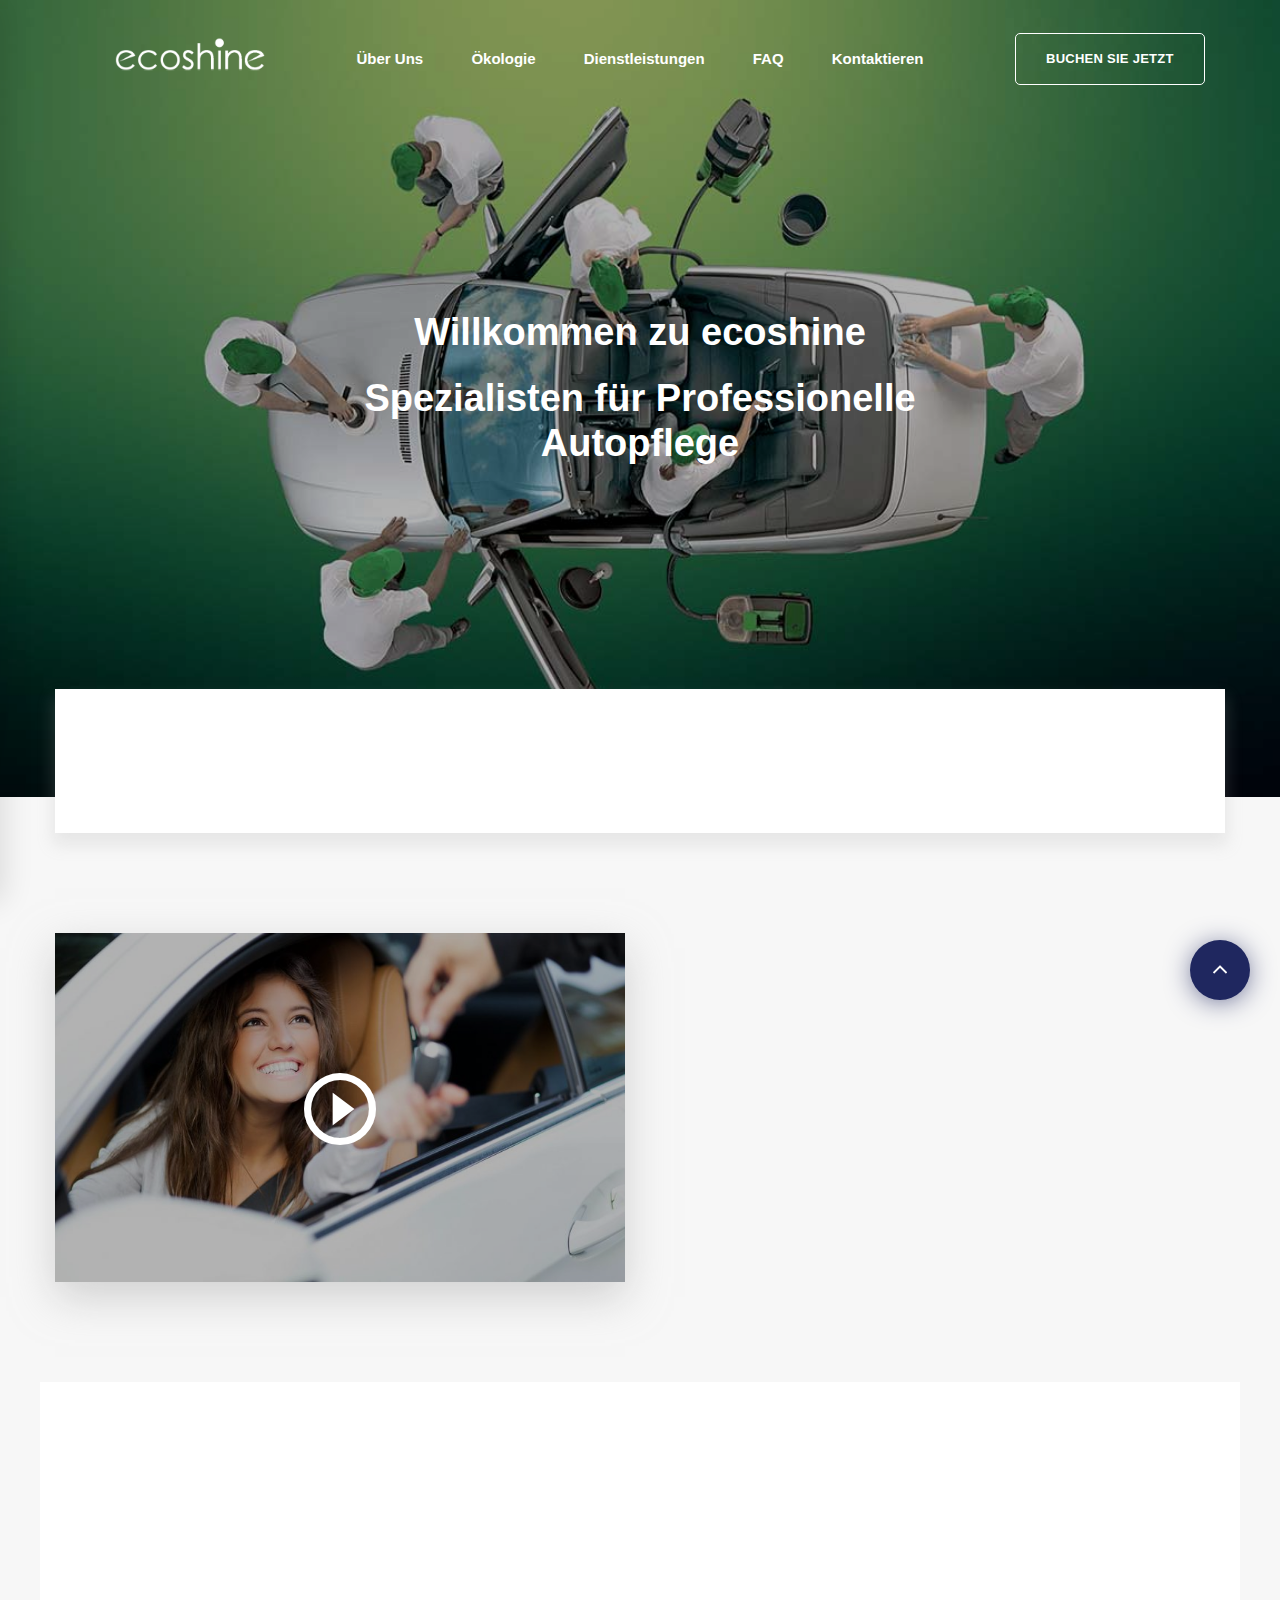
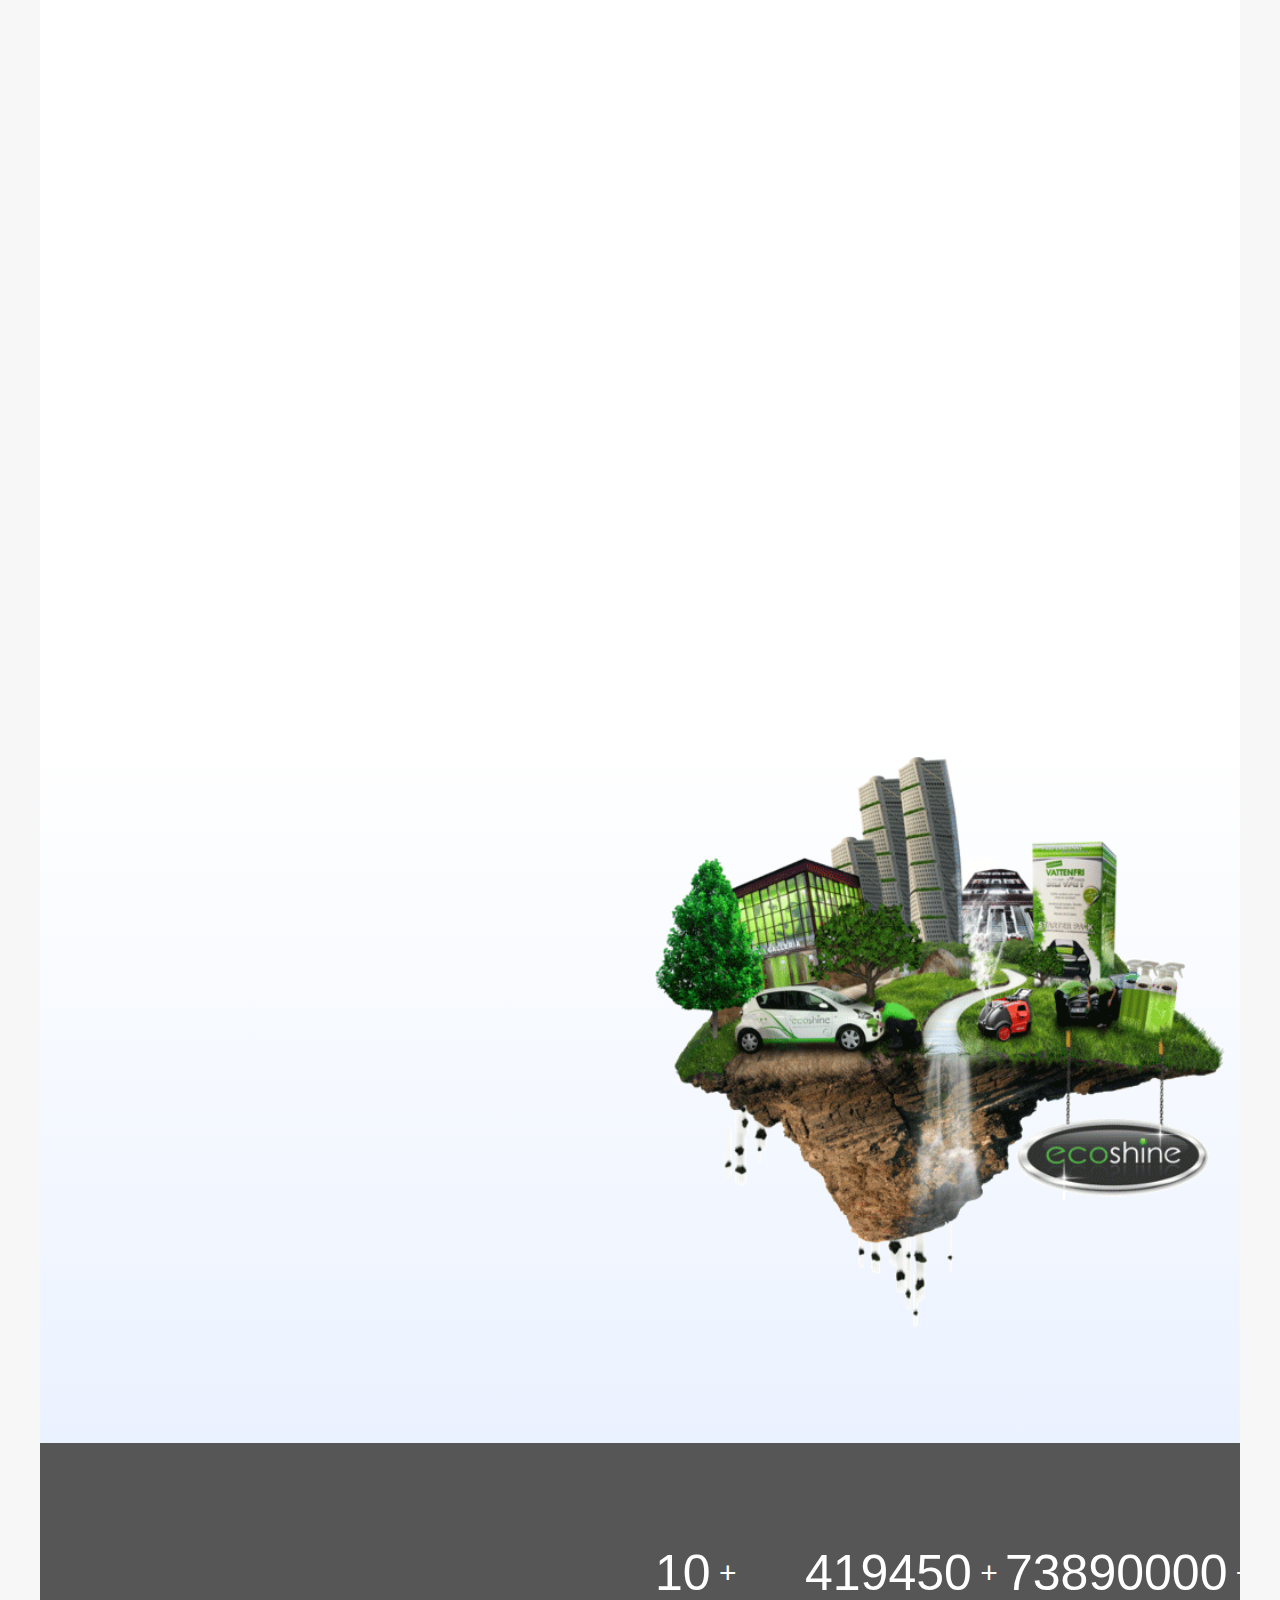
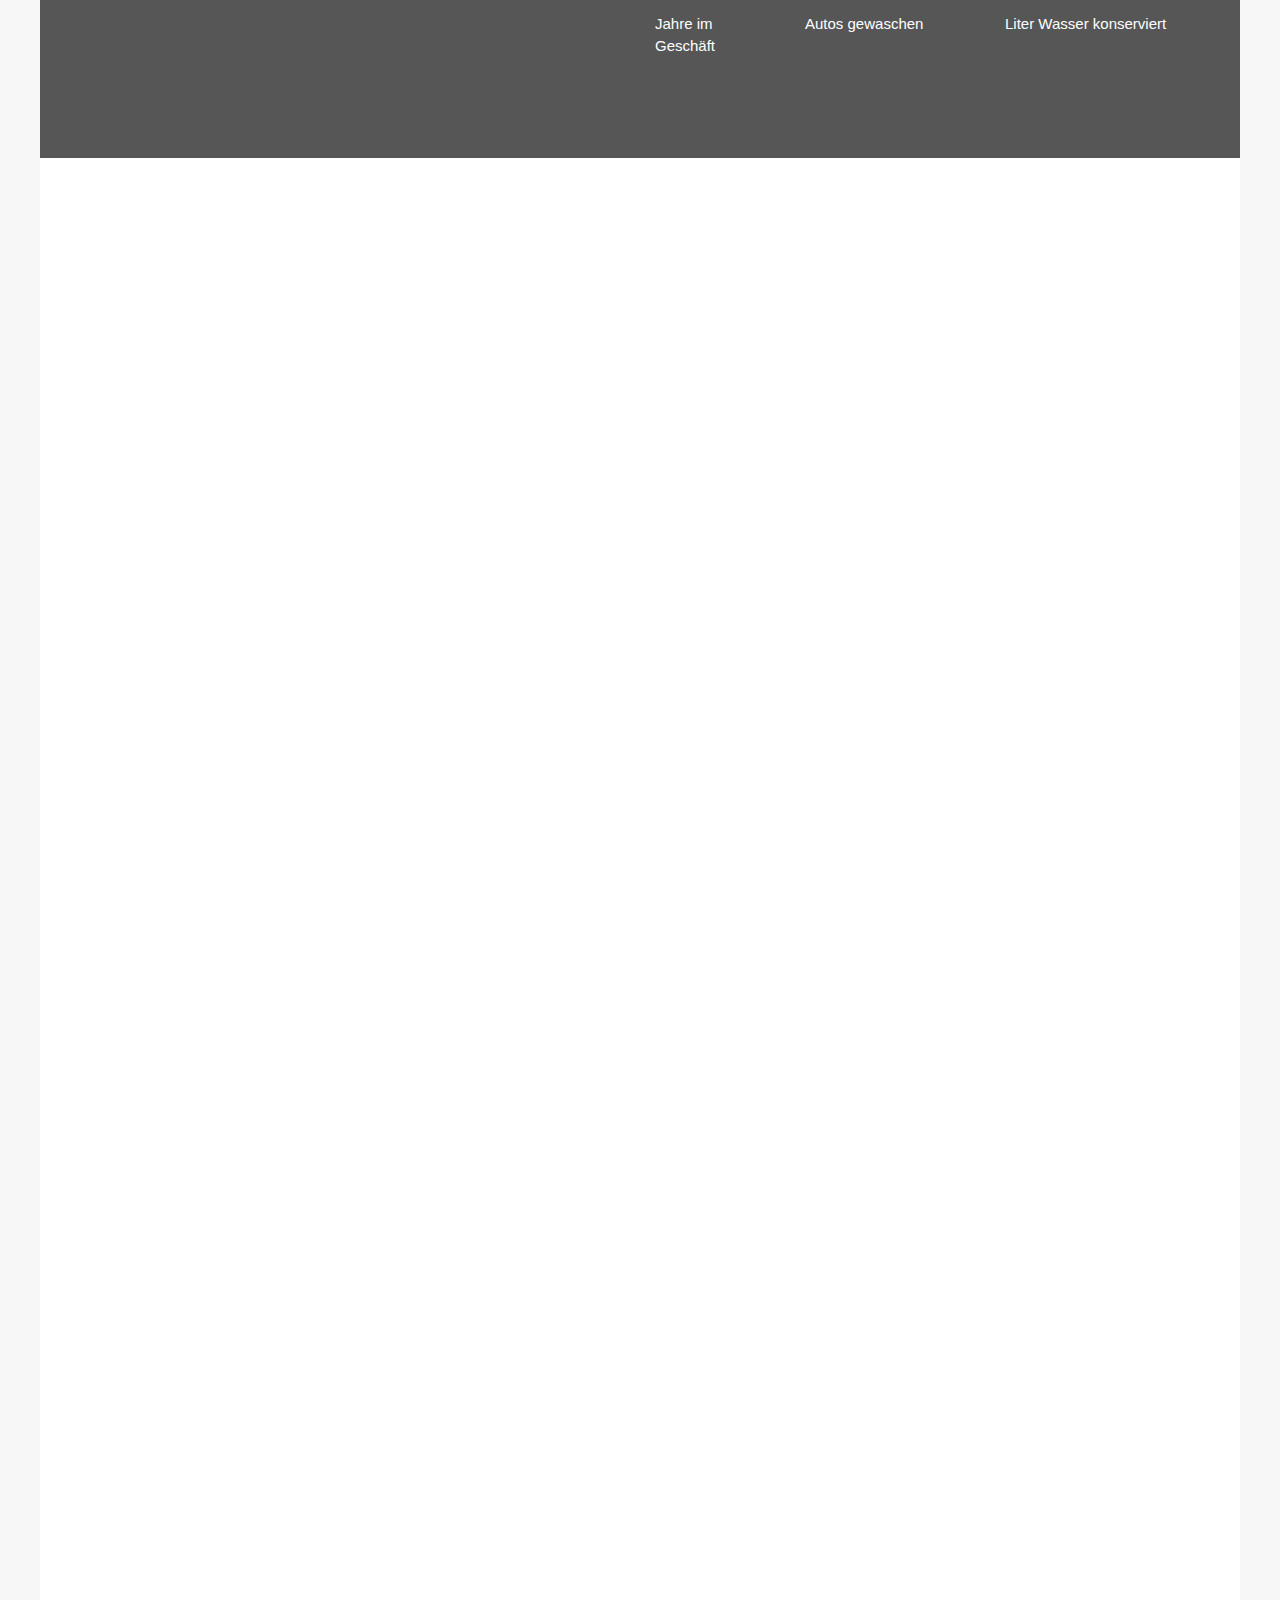
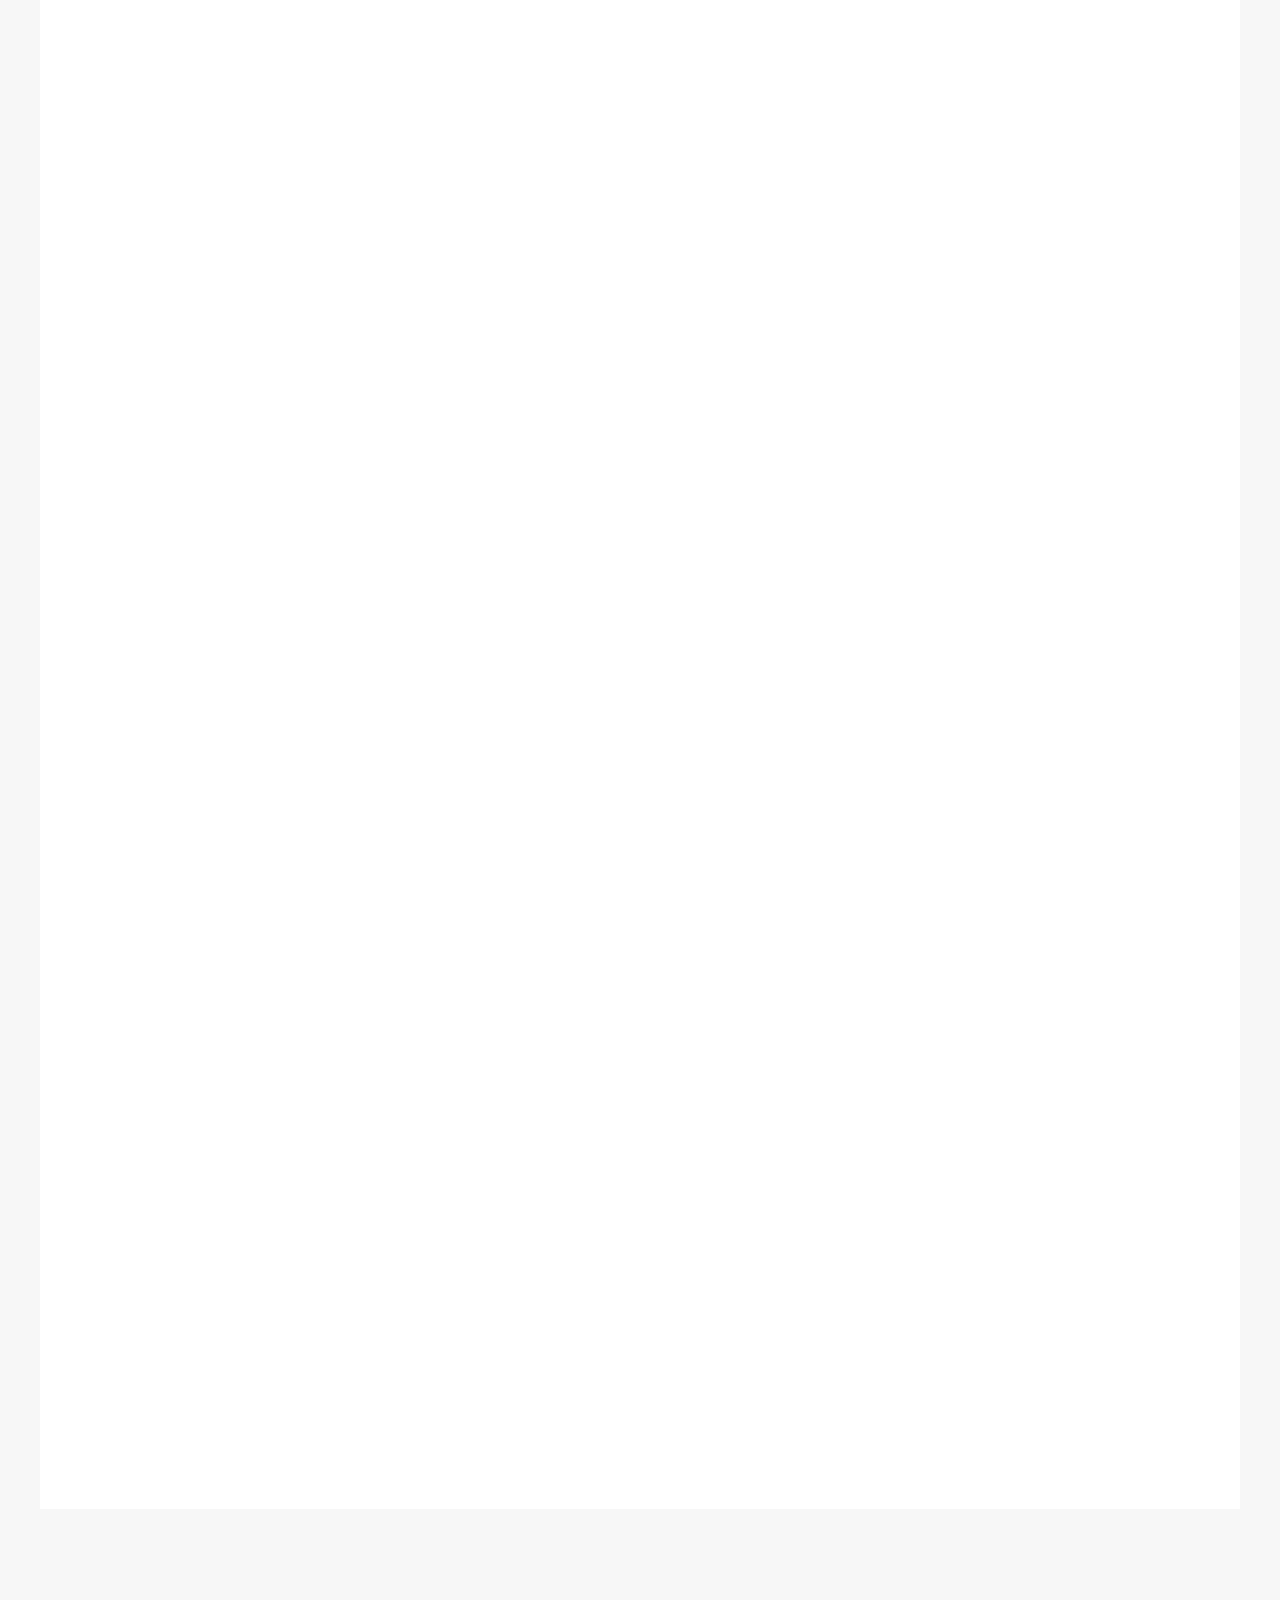
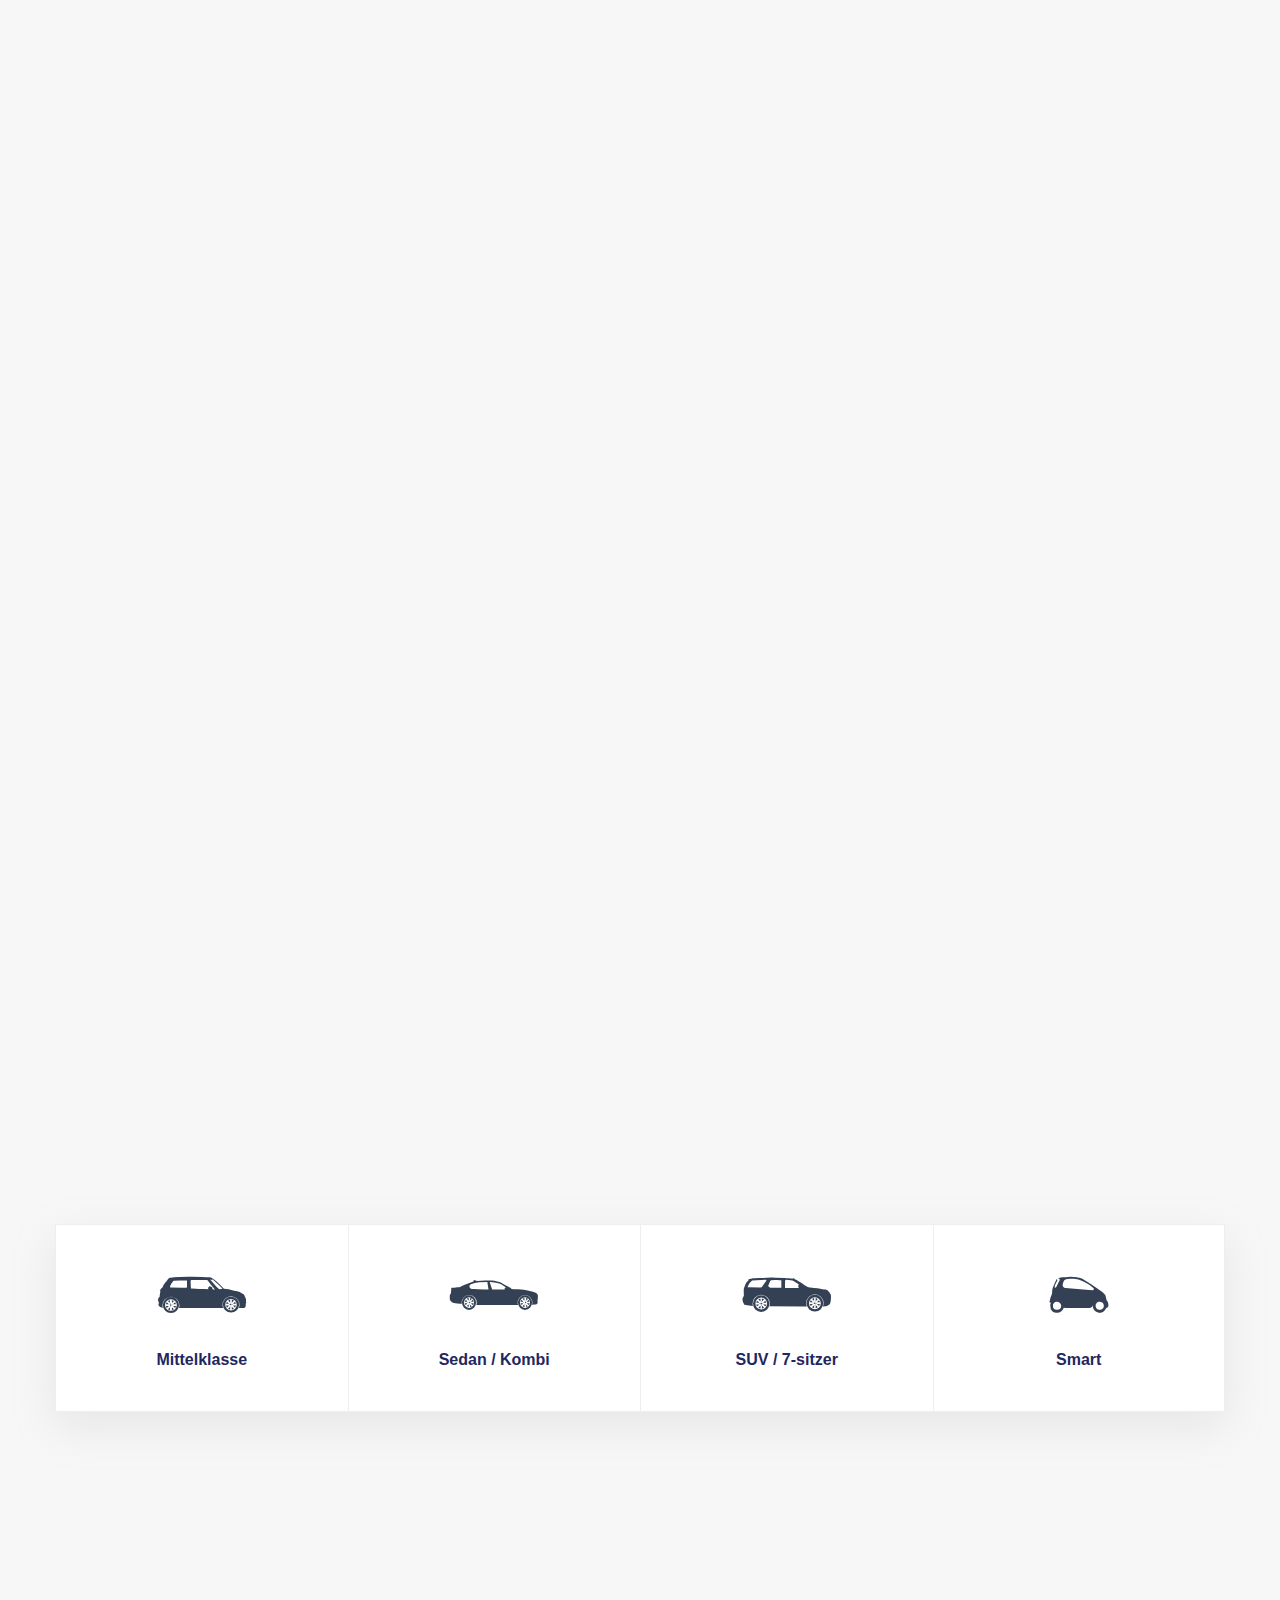
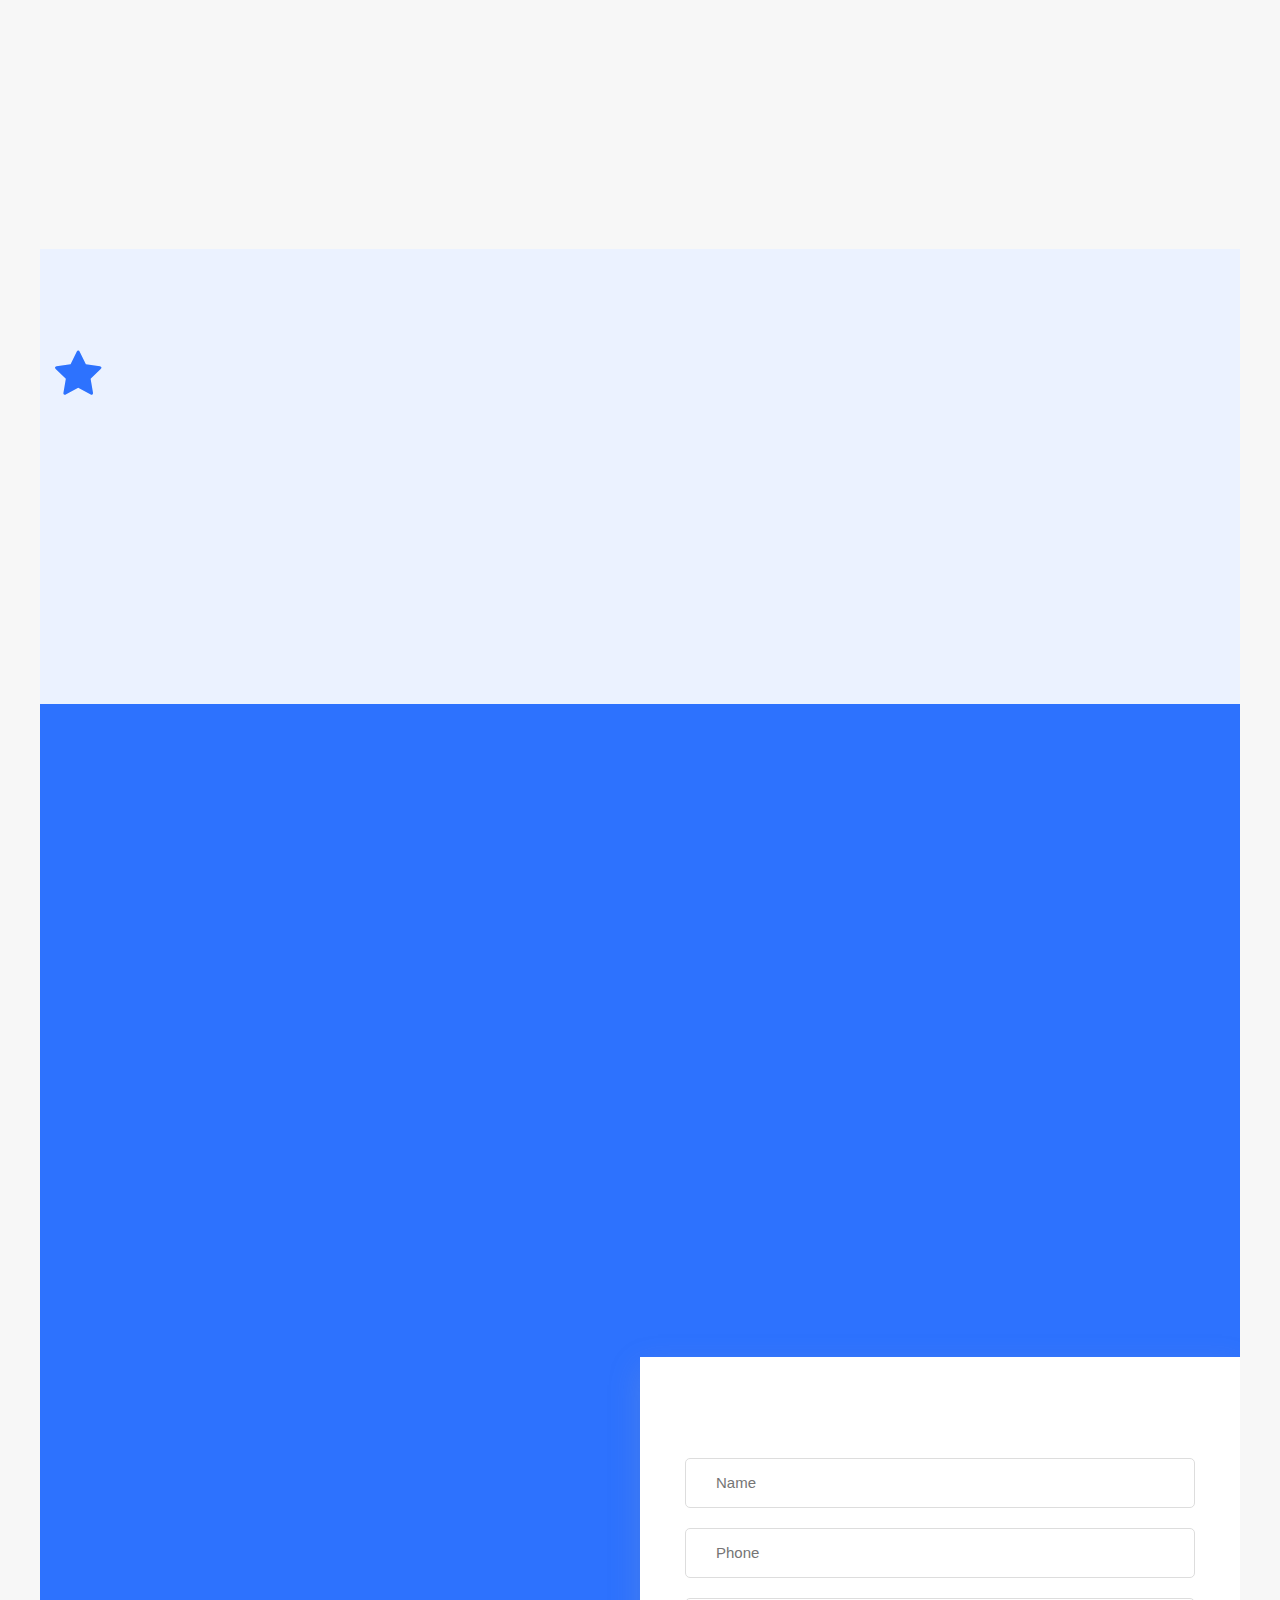
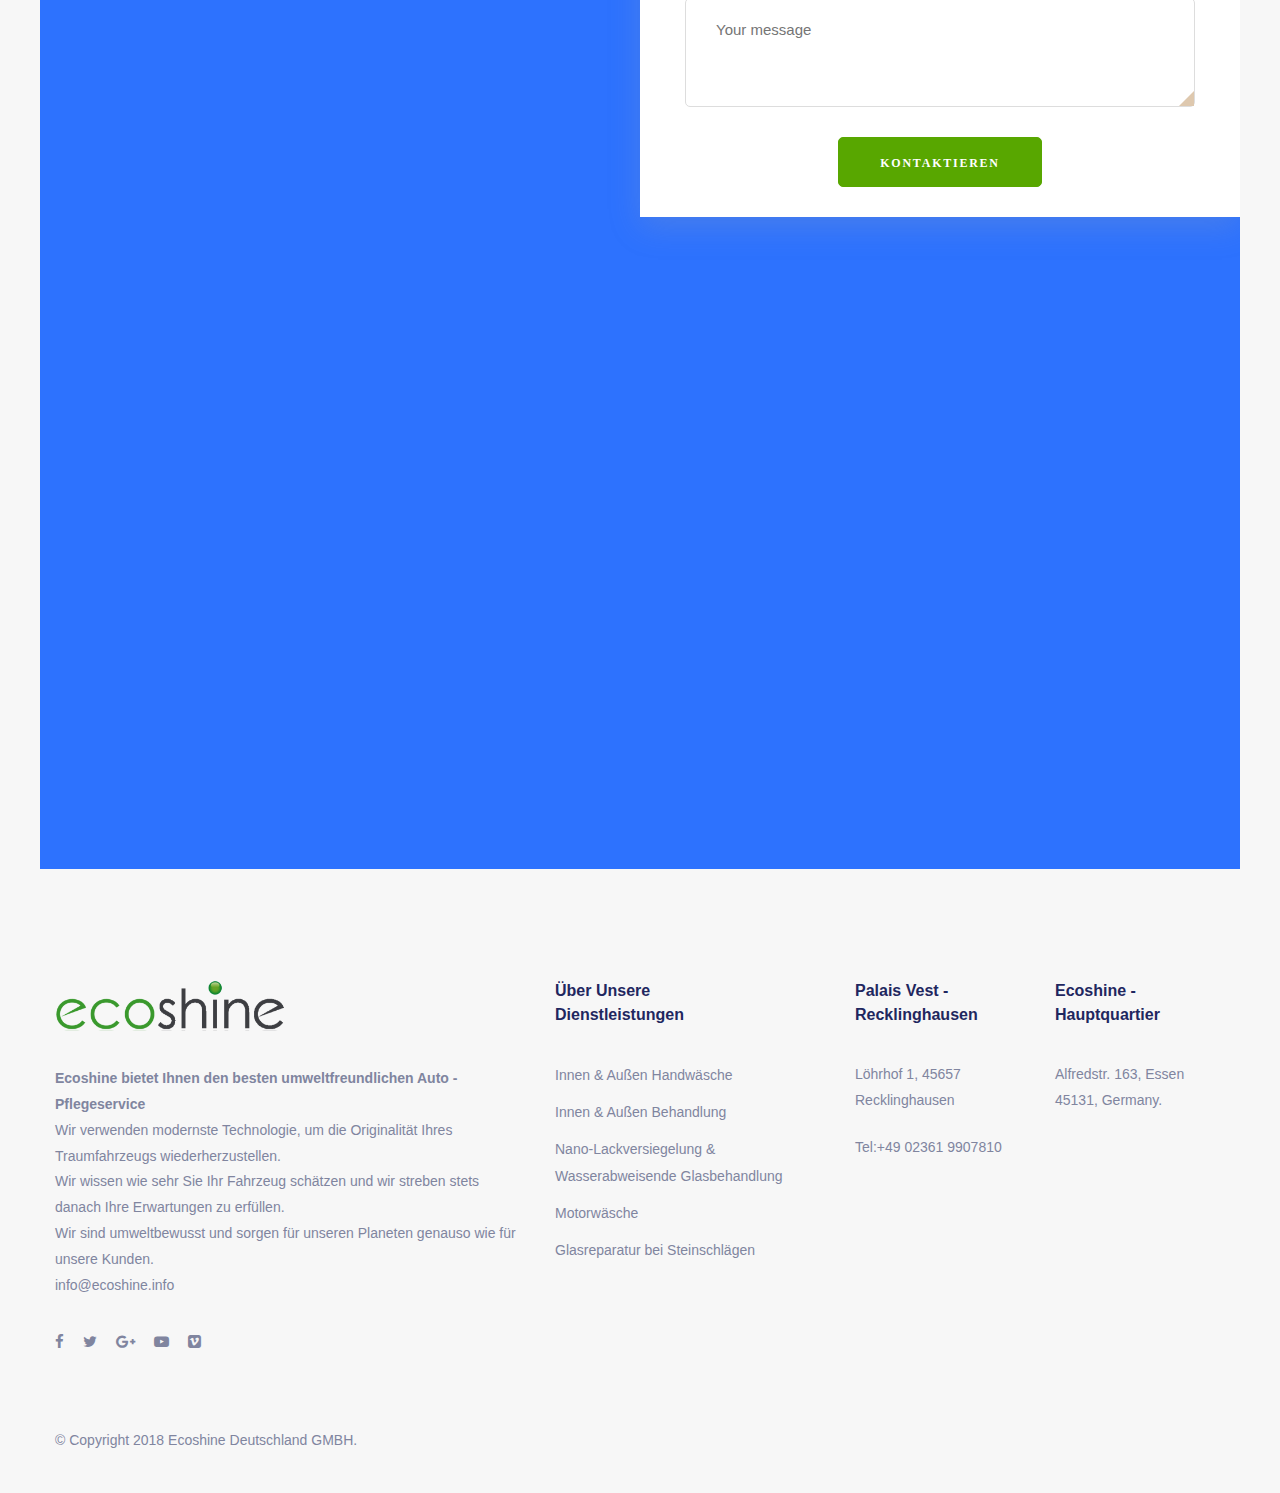
==== public/index.html @ 11f6e998 "Tracking adwords" ====
<!DOCTYPE html>
<html lang="en-US">
  <meta http-equiv="content-type" content="text/html;charset=UTF-8" />
  <head>
    <meta charset="UTF-8">
    <title>Ecoshine Deutschland | Ökologischer Autoreinigungsservice</title>
    <meta name="viewport" content="width=device-width, initial-scale=1">
    <meta itemprop="name" content="Ecoshine"/>
    <meta itemprop="description" content="Ökologischer Autoreinigungsservice Ecoshine"/>
    <meta name="google-site-verification" content="RlZ_5fsQwfv2xZhcjgNVhyOS86TBFOc8XRWuLeiJtiY" />
    <link rel="shortcut icon" href="favicon.ico" type="image/ico"/>
    <link rel="shortlink" href="https://ecoshineauto.de"/>
    <link rel="canonical" href="https://ecoshineauto.de"/>
    <link rel="profile" href="http://gmpg.org/xfn/11">
    <!--<link rel='dns-prefetch' href='http://s.w.org/' />-->

    <link rel='stylesheet' href='css/style.min.css' type='text/css' media='all' />
    <script async src="https://www.googletagmanager.com/gtag/js?id=UA-115880618-1"></script>
    <script>
      window.dataLayer = window.dataLayer || [];
      function gtag(){dataLayer.push(arguments);}
      gtag('js', new Date());
      gtag('config', 'UA-115880618-1');
	  gtag('config', 'AW-807828620');
    </script>

    <!--[if lte IE 9]>
    <link rel="stylesheet" type="text/css" href="css/vc_lte_ie9.min.css" media="screen">
    <![endif]-->
    <noscript>
      <style type="text/css"> .wpb_animate_when_almost_visible { opacity: 1; }</style>
    </noscript>
  </head>
  <body class="page-template-default page desktop no-padding page-header-behind header01 header-sticky-both wide vc_responsive"  data-content-width="1200px">
    <div id="page" class="site">
      <div class="content-wrapper">
        <header id="page-header" class="page-header">
          <div id="page-header-inner" class="page-header-inner" data-sticky="1">
            <div class="container-fluid">
              <div class="row row-xs-center">
                <div class="col-xs-6 col-xl-2">
                  <div class="branding">
                    <div class="branding__logo toHome">
                      <a href="#" rel="home">
                      <img src="images/logo_light.png"
                        alt="AutoXpert" class="main-logo">
                      <img src="images/logo_light.png"
                        alt="AutoXpert" class="light-logo">
                      <img src="images/logo.png"
                        alt="AutoXpert" class="dark-logo">
                      <img src="images/logo.png"
                        alt="AutoXpert"
                        class="sticky-logo">
                      </a>
                    </div>
                  </div>
                </div>
                <div class="col-xl-8 page-navigation-wrap">
                  <div id="page-navigation" class="navigation page-navigation">
                    <nav id="menu" class="menu menu--primary">
                      <ul id="menu-primary-menu" class="menu__container sm sm-simple">
                        <li class="menu-item">
                          <a href="#about" rel="about"><span class="menu-item-title about">Über uns</span></a>
                        </li>
                        <li class="menu-item">
                          <a href="#eco" data-easing="linear" rel="eco"><span class="menu-item-title eco">Ökologie</span></a>
                        </li>
                        <li class="menu-item">
                          <a href="#services" data-easing="linear" rel="services"><span class="menu-item-title services">Dienstleistungen</span></a>
                        </li>
                        <li class="menu-item">
                          <a href="#faq" rel="faq"><span class="menu-item-title faq">FAQ</span></a>
                        </li>
                        <li class="menu-item">
                          <a href="#contact" rel="contact"><span class="menu-item-title contact">Kontaktieren</span></a>
                        </li>                   
                      </ul>
                    </nav>
                  </div>
                </div>
                <div class="col-xs-6 col-xl-2">
                  <div class="header-right text-align-xs-right">
                    <div class="header-button book">
                      <a href="#book" target="_blank">BUCHEN SIE JETZT</a>
                    </div>
                    <div id="page-open-mobile-menu" class="page-open-mobile-menu">
                      <div><i></i></div>
                    </div>
                  </div>
                </div>
              </div>
            </div>
          </div>
        </header>
        <div id="page-title-bar" class="page-title-bar big-style">
          <div class="page-title-bar-overlay"></div>
          <div class="page-title-bar-inner">
            <div class="container">
              <div class="row row-xs-center">
                <div class="col-lg-offset-3 col-lg-6 text-align-xs-center">
                  <div class="page-title-bar-heading">
                    <h1 class="heading">Willkommen zu ecoshine</h1>
                    <h2 class="heading">Spezialisten für Professionelle Autopflege</h2>
                  </div>
                </div>
              </div>
              <!-- /.row -->
            </div>
          </div>
        </div>
        <div id="page-content" class="page-content">
          <div class="container">
            <div class="row">
              <div id="page-main-content" class="page-main-content col-md-12">
                <article class="page type-page">
                  <div id="tm-row-5a8ab538cb056" class="vc_row vc_row-outer vc_row-fluid">
                    <div id="tm-column-5a8ab538d026d" class="wpb_column vc_column_container vc_col-sm-12">
                      <div class="vc_column-inner">
                        <div class="wpb_wrapper">
                          <div id="tm-row-inner-5a8ab538e3493" class="vc_row vc_inner vc_row-fluid">
                            <div id="tm-column-inner-5a8ab538e6b7b" class="wpb_column vc_column_container vc_col-sm-4">
                              <div class="vc_column-inner">
                                <div class="wpb_wrapper">
                                  <div class="tm-box-icon-wrap style-2">
                                    <div class="tm-box-icon  style-2 tm-animation scale-up" id="tm-heading-5a8ab538e8471">
                                      <div class="content-wrap">
                                        <div class="icon">
                                          <i class="icon-map-marker secondary-color"></i>
                                        </div>
                                        <div class="content">
                                          <h4 class="heading">
                                            Ecoshine Palais Vest
                                          </h4>
                                          <div class="text">
                                            Löhrhof 1, 45657 Recklinghausen	
                                          </div>
                                        </div>
                                      </div>
                                    </div>
                                  </div>
                                </div>
                              </div>
                            </div>
                            <div id="tm-column-inner-5a8ab538e8ec6" class="wpb_column vc_column_container vc_col-sm-4">
                              <div class="vc_column-inner">
                                <div class="wpb_wrapper">
                                  <div class="tm-box-icon-wrap style-2">
                                    <div class="tm-box-icon  style-2 tm-animation scale-up" id="tm-heading-5a8ab538eaf6c">
                                      <div class="content-wrap">
                                        <div class="icon">
                                          <i class="icon-clock-o secondary-color"></i>
                                        </div>
                                        <div class="content">
                                          <h4 class="heading">
                                            Öffnungszeiten
                                          </h4>
                                          <div class="text">
                                            Montag - Samstag: 10:00 - 18:00
                                          </div>
                                        </div>
                                      </div>
                                    </div>
                                  </div>
                                </div>
                              </div>
                            </div>
                            <div id="tm-column-inner-5a8ab538eeaff" class="wpb_column vc_column_container vc_col-sm-4">
                              <div class="vc_column-inner">
                                <div class="wpb_wrapper">
                                  <div class="tm-box-icon-wrap style-2">
                                    <div class="tm-box-icon  style-2 tm-animation scale-up" id="tm-heading-5a8ab539069a2">
                                      <div class="content-wrap">
                                        <div class="icon">
                                          <i class="icon-phone secondary-color"></i>
                                        </div>
                                        <div class="content">
                                          <h4 class="heading">
                                            Telefon
                                          </h4>
                                          <div class="text">
                                            +49 (0) 2361 9907810
                                          </div>
                                        </div>
                                      </div>
                                    </div>
                                  </div>
                                </div>
                              </div>
                            </div>
                          </div>
                        </div>
                      </div>
                    </div>
                  </div>
                  <div id="about" class="vc_row vc_row-outer vc_row-fluid vc_row-o-content-middle vc_row-flex">
                    <div id="tm-column-5a8ab5390f4aa" class="wpb_column vc_column_container vc_col-sm-6">
                      <div class="vc_column-inner">
                        <div class="wpb_wrapper">
                          <div class="tm-popup-video style-poster button-style-1 overlay-style-1">
                            <a href="https://www.youtube.com/watch?v=25fpBfPDQFA">
                              <img width="770" height="472" src="images/thumb-02-770x472.jpg" class="attachment-insight-popup-video size-insight-popup-video" alt="" />				
                              <div class="video-overlay">
                                <div class="video-play">
                                  <i class="icon-play_circle_outline"></i>
                                </div>
                              </div>
                            </a>
                          </div>
                        </div>
                      </div>
                    </div>
                    <div id="tm-column-5a8ab5391fa5f" class="wpb_column vc_column_container vc_col-sm-6">
                      <div class="vc_column-inner">
                        <div class="wpb_wrapper">
                          <div class="tm-heading vc_custom_1502868114156 left  tm-animation move-right" id="tm-heading-5a8ab53921722">
                            <h2 class="heading">Reines Auto <strong>mit reinem Gewissen</strong></h2>
                          </div>
                          <div class="tm-heading left tm-animation move-right" id="tm-heading-5a8ab53925c08">
                            <div class="heading" >Unser exklusives Dampfreinigungssystem in Kombination mit den letzten technologisch fortgeschrittenen, biologisch abbaubaren Polymer-Produkten bietet unseren Kunden den besten professionellen Autoreinigungsservice, während es mithilft Wasser zu sparen und die Umwelt zu schützen, ohne dass die Qualität darunter leidet.</div>
                          </div>
                        </div>
                      </div>
                    </div>
                  </div>
                  
                  <div class="vc_row-full-width vc_clearfix"></div>
                  
                  <div id="tm-row-5a8ab4dbc9610" data-vc-full-width="true" data-vc-full-width-init="false" class="vc_row vc_row-outer vc_row-fluid">
                    <div id="tm-column-5a8ab4dbcac40" class="wpb_column vc_column_container vc_col-sm-12 vc_col-md-offset-2 vc_col-md-8">
                      <div class="vc_column-inner">
                        <div class="wpb_wrapper">
                          <div class="tm-heading vc_custom_1505549556891 center  tm-animation move-right" id="tm-heading-5a8ab4dbcc3ad">
                            <h2 class="heading" ><strong>Spezialisten</strong> für Professionelle Autopflege</h2>
                          </div>
                          <div class="tm-heading center  tm-animation move-right" id="tm-heading-5a8ab4dbcd7b7">
                            <div class="heading" >Eine außergewöhnliche Showroom-Qualität- Autoaufbereitung mit gründlicher Innen- und Außenreinigung, auch von schwer erreichbaren Teilen.</div>
                          </div>
                        </div>
                      </div>
                    </div>
                  </div>
                  <div class="vc_row-full-width vc_clearfix"></div>
                  <div id="tm-row-5a8ab4dbcf0a3" data-vc-full-width="true" data-vc-full-width-init="false" class="vc_row vc_row-outer vc_row-fluid">
                    <div id="tm-column-5a8ab4dbd0772" class="wpb_column vc_column_container vc_col-sm-6">
                      <div class="vc_column-inner">
                        <div class="wpb_wrapper">
                          <div class="tm-box-icon-wrap style-2">
                            <div class="tm-box-icon style-2 secondary-background-color-hover-important secondary-border-color-hover-important tm-animation scale-up abouts" id="tm-heading-5a8ab4dbd24fe">
                              <div class="content-wrap">
                                <div class="icon">
                                  <i class="icon-water secondary-color"></i>
                                </div>
                                <div class="content">
                                  <h4 class="heading">
                                    Wasserschutz
                                  </h4>
                                  <div class="text">
                                    Der Wasserverbrauch einer herkömmlichen Autowäsche beträgt ungefähr 150-200l / Wäsche, wohingegen EcoShines exklusives Dampfreinigungssystem nur 3 - 4l Wasser pro Autowäsche verbraucht, ohne jegliches Abwasser zu erzeugen.
                                  </div>
                                </div>
                              </div>
                            </div>
                          </div>
                          <div class="tm-box-icon-wrap style-2">
                            <div class="tm-box-icon style-2 secondary-background-color-hover-important secondary-border-color-hover-important tm-animation scale-up abouts2" id="tm-heading-5a8ab4dbd3f47">
                              <div class="content-wrap">
                                <div class="icon">
                                  <i class="icon-users secondary-color"></i>
                                </div>
                                <div class="content">
                                  <h4 class="heading">
                                    Fachpersonal
                                  </h4>
                                  <div class="text">
                                    Unser Team ist das professionellste auf diesem Gebiet. Jeder Mitarbeiter wird mindestens zweimal im Jahr auf neue Methoden und Technologien geschult.
                                  </div>
                                </div>
                              </div>
                            </div>
                          </div>
                        </div>
                      </div>
                    </div>
                    <div class="wpb_column vc_column_container vc_col-sm-6">
                      <div class="vc_column-inner">
                        <div class="wpb_wrapper">
                          <div class="tm-box-icon-wrap style-2">
                            <div class="tm-box-icon  style-2 secondary-background-color-hover-important secondary-border-color-hover-important tm-animation scale-up abouts" id="tm-heading-5a8ab4dbe0984">
                              <div class="content-wrap">
                                <div class="icon">
                                  <i class="icon-barcode secondary-color"></i>
                                </div>
                                <div class="content">
                                  <h4 class="heading">
                                    Produkte
                                  </h4>
                                  <div class="text">
                                    Wir haben ein umfassendes Sortiment an zertifizierten biologisch abbaubaren Produkten entwickelt,die in Kombination mit unserem Dampfreinigungssystem in der Lage sind, einen besseren Service anzubieten. Es werden effiziente Produkte verwendet, die sicher und nicht toxisch sind.
                                  </div>
                                </div>
                              </div>
                            </div>
                          </div>
                          <div class="tm-box-icon-wrap style-2">
                            <div class="tm-box-icon style-2 secondary-background-color-hover-important secondary-border-color-hover-important tm-animation scale-up abouts2" id="tm-heading-5a8ab4dbe248c">
                              <div class="content-wrap">
                                <div class="icon">
                                  <i class="icon-earth secondary-color"></i>
                                </div>
                                <div class="content">
                                  <h4 class="heading">
                                    Global
                                  </h4>
                                  <div class="text">
                                    EcoShine ist jetzt ein erfolgreiches und schnell wachsendes Franchise-Konzept in ganz Europa und wir stellen fortwährend sicher, dass unsere Methoden den hohen Nachhaltigkeitsstandards entsprechen.					
                                  </div>
                                </div>
                              </div>
                            </div>
                          </div>
                        </div>
                      </div>
                    </div>
                  </div>
                  <div class="vc_row-full-width vc_clearfix"></div>

                  <div id="eco" data-vc-full-width="true" data-vc-full-width-init="false" data-vc-stretch-content="true" class="vc_row vc_row-outer vc_row-fluid vc_row-o-content-middle vc_row-flex">
                    <div id="tm-column-5a8ab4dbe543c" class="wpb_column vc_column_container vc_col-sm-6">
                      <div class="vc_column-inner">
                        <div class="wpb_wrapper">
                          <div id="tm-row-inner-5a8ab4dbebcbb" class="vc_row vc_inner vc_row-fluid">
                            <div id="tm-column-inner-5a8ab4dc04109" class="wpb_column vc_column_container vc_col-sm-12">
                              <div class="vc_column-inner">
                                <div class="wpb_wrapper">
                                  <div class="tm-heading vc_custom_1505549579386 left  tm-animation move-right" id="tm-heading-5a8ab4dc050a9">
                                    <h2 class="heading" ><strong>Ökologie</strong></h2>
                                  </div>
                                  <div class="tm-heading vc_custom_1508902372456 left  tm-animation move-right" id="tm-heading-5a8ab4dc05e29">
                                    <div class="heading" >EcoShine ist seit 2008 in Schweden präsent und positioniert sich als die nächste Generation der Professionellen Autopflege.<br><br>EcoShine ist das erste Unternehmen Skandinaviens, dem es gelungen ist, die beste Autopflegetechnologie der nördlichen Regionen mit 100% Umweltfreundlichlichkeit erfolgreich miteinander zu verbinden, sowohl in Bezug auf den Wasserverbrauch, als auch auf die Produktpalette.<br><br>EcoShine ist jetzt ein erfolgreiches und schnell wachsendes Franchise-Konzept in ganz Europa und wir stellen fortwährend sicher, dass unsere Methoden den hohen Nachhaltigkeitsstandards entsprechen.</div>
                                  </div>
                                  <ul class="tm-list  tm-list--v-flow tm-list--icon tm-list--horizontal" id="tm-list-5a8ab4dc06c02">
                                    <li class="tm-list__item tm-animation scale-up">
                                      <div class="tm-list__marker">
                                        <i class="tm-list__icon icon-map-marker"></i>
                                      </div>
                                      <div class="tm-list__body">
                                        <div class="tm-list__title">
                                          Hauptsitz Schweden
                                        </div>
                                      </div>
                                    </li>
                                    <li class="tm-list__item tm-animation scale-up">
                                      <div class="tm-list__marker">
                                        <i class="tm-list__icon icon-map-marker"></i>
                                      </div>
                                      <div class="tm-list__body">
                                        <div class="tm-list__title">
                                          Deutschland										
                                        </div>
                                      </div>
                                    </li>
                                    <li class="tm-list__item tm-animation scale-up">
                                      <div class="tm-list__marker">
                                        <i class="tm-list__icon icon-map-marker"></i>
                                      </div>
                                      <div class="tm-list__body">
                                        <div class="tm-list__title">
                                          Italien										
                                        </div>
                                      </div>
                                    </li>
                                    <li class="tm-list__item tm-animation scale-up">
                                      <div class="tm-list__marker">
                                        <i class="tm-list__icon icon-map-marker"></i>
                                      </div>
                                      <div class="tm-list__body">
                                        <div class="tm-list__title">
                                          Griechenland/Zypern
                                        </div>
                                      </div>
                                    </li>
                                    <li class="tm-list__item tm-animation scale-up">
                                      <div class="tm-list__marker">
                                        <i class="tm-list__icon icon-map-marker"></i>
                                      </div>
                                      <div class="tm-list__body">
                                        <div class="tm-list__title">
                                          Bulgarien
                                        </div>
                                      </div>
                                    </li>

                                  </ul>
                                </div>
                              </div>
                            </div>
                          </div>
                        </div>
                      </div>
                    </div>
                    <div id="tm-column-5a8ab4dc11ebc" class="wpb_column vc_column_container vc_col-sm-6">
                      <div class="vc_column-inner">
                        <div class="wpb_wrapper">
                          <div id="tm-row-inner-5a8ab4dc1bb76" class="vc_row vc_inner vc_row-fluid">
                            <div id="tm-column-inner-5a8ab4dc1c6d1" class="wpb_column vc_column_container vc_col-sm-12 vc_hidden-xs">
                              <div class="vc_column-inner">
                                <div class="wpb_wrapper">
                                  <div class="wpb_single_image wpb_content_element vc_align_center">
                                    <figure class="wpb_wrapper vc_figure">
                                      <div class="vc_single_image-wrapper"><img width="686" height="339" src="images/ecoshine_car_wash.png" class="vc_single_image-img attachment-full" alt=""/></div>
                                    </figure>
                                  </div>
                                </div>
                              </div>
                            </div>
                          </div>
                        </div>
                      </div>
                    </div>
                  </div>
                  <div class="vc_row-full-width vc_clearfix"></div>

                  <div id="tm-row-5a8ab539b4590" data-vc-full-width="true" data-vc-full-width-init="false" class="vc_row vc_row-outer vc_row-fluid vc_row-has-overlay vc_row-o-content-middle vc_row-flex">
                    <div class="vc_row-overlay" style="background-color: #000000;opacity: 0.65;"></div>
                    <div id="tm-column-5a8ab539b9135" class="wpb_column vc_column_container vc_col-sm-6">
                      <div class="vc_column-inner">
                        <div class="wpb_wrapper">
                          <div class="tm-heading vc_custom_1502955627638 left  tm-animation move-right" id="tm-heading-5a8ab539bb067">
                            <h2 class="heading" style="color: #ffffff;">Wir haben <b>über 30</b><br />
                              zertifizierte Pflegepartner.
                            </h2>
                          </div>
                        </div>
                      </div>
                    </div>
                    <div id="tm-column-5a8ab539bc5dd" class="wpb_column vc_column_container vc_col-sm-6">
                      <div class="vc_column-inner">
                        <div class="wpb_wrapper">
                          <div id="tm-row-inner-5a8ab539c77c0" class="vc_row vc_inner vc_row-fluid">
                            <div id="tm-column-inner-5a8ab539c887c" class="wpb_column vc_column_container vc_col-sm-3 vc_col-md-3">
                              <div class="vc_column-inner">
                                <div class="wpb_wrapper">
                                  <div id="tm-counter-5a8ab539cd479" class="tm-counter  style-1 align-left skin-light">
                                    <div class="counter-wrap">
                                      <div class="number-wrap">
                                        <span class="counter">10</span>
                                        <span class="number-suffix">&nbsp;+</span>
                                      </div>
                                      <div class="text">Jahre im Geschäft</div>
                                    </div>
                                  </div>
                                </div>
                              </div>
                            </div>
                            <div id="tm-column-inner-5a8ab539cdfd6" class="wpb_column vc_column_container vc_col-sm-4">
                              <div class="vc_column-inner">
                                <div class="wpb_wrapper">
                                  <div id="tm-counter-5a8ab539d1624" class="tm-counter  style-1 align-left skin-light">
                                    <div class="counter-wrap">
                                      <div class="number-wrap">
                                        <span class="counter">419450</span>
                                        <span class="number-suffix">&nbsp;+</span>
                                      </div>
                                      <div class="text">Autos gewaschen</div>
                                    </div>
                                  </div>
                                </div>
                              </div>
                            </div>
                            <div id="tm-column-inner-5a8ab539d21c5" class="wpb_column vc_column_container vc_col-sm-4">
                              <div class="vc_column-inner">
                                <div class="wpb_wrapper">
                                  <div id="tm-counter-5a8ab539d4cd2" class="tm-counter  style-1 align-left skin-light">
                                    <div class="counter-wrap">
                                      <div class="number-wrap">
                                        <span class="counter">73890000</span>
                                        <span class="number-suffix">&nbsp;+</span>
                                      </div>
                                      <div class="text">Liter Wasser konserviert</div>
                                    </div>
                                  </div>
                                </div>
                              </div>
                            </div>
                          </div>
                        </div>
                      </div>
                    </div>
                  </div>
                 <div class="vc_row-full-width vc_clearfix"></div>




                  <div id="services" data-vc-full-width="true" data-vc-full-width-init="false" class="vc_row vc_row-outer vc_row-fluid tm-row-5a8ab4dc1f242">
                    <div class="wpb_column vc_column_container vc_col-sm-12">
                      <div class="vc_column-inner">
                        <div class="wpb_wrapper">

                          <div id="tm-row-inner-5a8ab4dc20cd4" class="vc_row vc_inner vc_row-fluid vc_row-o-content-middle vc_row-flex">
                            <div id="tm-column-inner-5a8ab4dc21769" class="wpb_column vc_column_container vc_col-sm-6">
                              <div class="vc_column-inner">
                                <div class="wpb_wrapper">
                                  <div class="tm-heading vc_custom_1505446211552 left  tm-animation move-right" id="tm-heading-5a8ab4dc2261b">
                                    <h2 class="heading" >Über unsere <strong>Dienstleistungen</strong></h2>
                                  </div>
                                </div>
                              </div>
                            </div>
                            <div id="tm-column-inner-5a8ab4dc23099" class="wpb_column vc_column_container vc_col-sm-6">
                              <div class="vc_column-inner">
                                <div class="wpb_wrapper">
                                  <div class="tm-button-wrapper  tm-animation scale-up" id="tm-button-5a8ab4dc23f90">
                                    <a class="tm-button style-1 tm-button-nm tm-button-secondary has-shadow book" href="#book"
                                      target=" _blank"	>
                                    <span>BUCHEN SIE JETZT</span>
                                    </a>
                                  </div>
                                </div>
                              </div>
                            </div>
                          </div>
                          

                          <div class="tm-grid-wrapper tm-services style-1">
                            <div class="tm-grid has-animation move-up" data-animation="true" data-grid-has-gallery="true">
                              <div class="grid-item service-item post-581 service type-service status-publish has-post-thumbnail hentry service_category-body animate">
                                <div class="post-thumbnail">
                                  <a title="Innen & Außen Handwäsche">
                                  <img src="images/handwasche.jpg" alt="Innen & Außen Handwäsche">
                                  </a>
                                </div>
                                <div class="post-info">
                                  <h2 class="post-title">
                                    <a>Innen & Außen Handwäsche</a>
                                  </h2>
                                  <div class="post-excerpt">
                                    <p>Alle Oberflächen werden handgewaschen, wobei biologisch abbaubare Produkte, kratzfeste Mikrofasertücher und ein Dampfreiniger verwendet werden.
                                    <br>Alle Oberflächen werden aufgefrischt, revitalisiert und fleckenfrei gereinigt. …</p>
                                  </div>
                                </div>
                              </div>
                            
                              <div class="grid-item service-item post-578 service type-service status-publish has-post-thumbnail hentry service_category-body animate">
                                <div class="post-thumbnail">
                                  <a title="Innen & Außen Behandlung">
                                  <img src="images/behandlung.jpg" alt="Innen & Außen Behandlung">
                                  </a>
                                </div>
                                <div class="post-info">
                                  <h2 class="post-title">
                                    <a>Innen & Außen Behandlung</a>
                                  </h2>
                                  <div class="post-excerpt">
                                    <p>Gründliche Reinigung, Restaurierung und Autoaufbereitung, um eine Autopflege mit Showroom-Qualität zu erreichen.
                                    <br>Außenreinigung beinhaltet maschinelles Wachsen und Polieren,transparente und nahezu undurchdringliche glasartige Schutzbarriere für alle modernen Lackierungen gegen Witterungseinflüsse, sauren Regenschäden, Oxidation, Glanzverlust und Erhalt des Fahrzeugrestwertes. 
                                    <br>Die Innenreinigung beinhaltet eine Tiefenreinigung des gesamten Autoinnenraums mit dem Dampfreiniger
                                    <br>Desodorieren und Sterilisieren aller Oberflächen ohne scharfe Chemikalien.
                                    <br>Optimale Hygienebedingungen inkl. Ventilationssystem.
                                    <br>Entfernung von Flecken, Gerüchen, Bakterien, Schimmel, Hefen, Pilzen und Milben, die Allergien auslösen.
                                    <br>Lederpflege für Lederpolster. …</p>
                                  </div>
                                </div>
                              </div>
                              <div class="grid-item service-item post-579 service type-service status-publish has-post-thumbnail hentry service_category-steering service_category-wheels animate">
                                <div class="post-thumbnail">
                                  <a title="Nano-Lackversiegelung  &  Wasserabweisende Glasbehandlung">
                                  <img src="images/nano-lackversiegelung.jpg" alt="Nano-Lackversiegelung  &  Wasserabweisende Glasbehandlung">
                                  </a>
                                </div>
                                <div class="post-info">
                                  <h2 class="post-title">
                                    <a>Nano-Lackversiegelung  &  Wasserabweisende Glasbehandlung</a>
                                  </h2>
                                  <div class="post-excerpt">
                                    <p>WDie ultimative Einschicht- Versiegelungsformel nutzt und enthält die neueste Nano- Technologie, die eine unsichtbare Nano-Schutz-Beschichtung aufbringt um ein leistungsstarkes Schutzsystem für alle lackierten Oberflächen und Polycarbonat- Kunststoffoberflächen zu gewährleisten.
                                    <br>Glasbehandlung - Unsere unsichtbare Antihaftbeschichtung verwandelt das Regenwasser in Perlen, die leicht fortgeschwemmt werden können und eine kristallklare Windschutzscheibe hinterlassen, während sie eine Extra-Schutzschicht bilden. …</p>
                                  </div>
                                </div>
                              </div>
                              <div class="grid-item service-item post-580 service type-service status-publish has-post-thumbnail hentry service_category-wheels animate">
                                <div class="post-thumbnail">
                                  <a title="Motorwäsche">
                                  <img src="images/motorwasche.jpg" alt="Motorwäsche">
                                  </a>
                                </div>
                                <div class="post-info">
                                  <h2 class="post-title">
                                    <a>Motorwäsche</a>
                                  </h2>
                                  <div class="post-excerpt">
                                    <p> Händische Reinigung mit Dampfreiniger - Entfernung von jeglichem Fett, Öl und Schmutz.
                                    <br>Trocknung durch Mikrofasertücher.
                                    <br>Glänzende Plastikanteile und Schläuche durch die Verwendung eines hochqualitativen Gummi-/Vinylschutzmittels.  …</p>
                                  </div>
                                </div>
                              </div>
                              <div class="grid-item service-item post-573 service type-service status-publish has-post-thumbnail hentry service_category-cooling">
                                <div class="post-thumbnail">
                                  <a title="Glasreparatur bei Steinschlägen">
                                  <img src="images/glasreparatur.jpg" alt="Glasreparatur bei Steinschlägen">
                                  </a>
                                </div>
                                <div class="post-info">
                                  <h2 class="post-title">
                                    <a>Glasreparatur bei Steinschlägen</a>
                                  </h2>
                                </div>
                              </div>
                    
                            </div>
                          </div>


                        </div>
                      </div>
                    </div>
                  </div>


                 
                  <div class="vc_row-full-width vc_clearfix"></div>
                  <div id="faq" data-vc-full-width="true" data-vc-full-width-init="false" class="vc_row vc_row-outer vc_row-fluid rmbg-md-down">
                    <div id="tm-column-5a8ab4dc71506" class="wpb_column vc_column_container vc_col-sm-6 vc_hidden-md vc_hidden-sm vc_hidden-xs">
                      <div class="vc_column-inner">
                        <div class="wpb_wrapper"></div>
                      </div>
                    </div>
                    <div id="tm-column-5a8ab4dc7225b" class="wpb_column vc_column_container vc_col-sm-12 vc_col-lg-6">
                      <div class="vc_column-inner">
                        <div class="wpb_wrapper">
                          <div class="tm-heading vc_custom_1502960706188 left  tm-animation move-right" id="tm-heading-5a8ab4dc7d224">
                            <h2 class="heading" >FAQ über <strong>Technik & Services.</strong></h2>
                          </div>
                          <div class="tm-accordion  tm-animation move-right"
                            >
                            <div class="accordion-section">
                              <h6 class="accordion-title">
                                <span class="number">1.</span>
                                Zerkratzt die Ecoshine-Technik die Autooberflächen?								
                              </h6>
                              <div class="accordion-content">
                                <strong>NEIN.</strong> Allgemein ist die Dampfautoreinigung viel "kratzfester" als konventionelle Autowaschmethoden. Die Ecoshine-Methode wird ihr Auto nicht zerkratzen, wenn sie korrekt angewendet wird. Die Autowäsche-Kratzer werden oft dadurch verursacht, dass winzige Schmutzpartikel, Sand und Rost zuvor nicht gründlich entfernt wurden und so gegen die Autooberfläche gerieben werden. Unsere biologisch abbaubaren Produkte separieren diese Oberflächenpartikel und kapseln sie ein, wobei sie abgehoben werden und in Kombination mit dem Dampfreiniger und den Mikrofasertüchern wirksam entfernt werden, indem genau die richtige Menge an Hitze und Druck angewendet wird.					
                              </div>
                            </div>
                            <div class="accordion-section">
                              <h6 class="accordion-title">
                                <span class="number">2.</span>
                                Warum ist Ihre Methode umweltfreundlicher als andere Methoden? 						
                              </h6>
                              <div class="accordion-content">
                                Eine herkömmliche Autowäsche verbraucht 150-200 Liter Wasser pro Auto. EcoShine konsumiert nur 3-4 Liter Wasser pro Auto. Unsere Produkte sind biologisch abbaubar, es wird kein Abwasser erzeugt und die verwendeten Mikrofasertücher werden von zertifizierten Wäschereien gereinigt.
                              </div>
                            </div>
                            <div class="accordion-section">
                              <h6 class="accordion-title">
                                <span class="number">3.</span>
                                Ist es notwendig, ein Autowachs oder eine Lackversiegelung zu benutzen?
                              </h6>
                              <div class="accordion-content">
                                Obwohl die neueren Automobiltechniken eine länger andauernde Autoaufbereitung anbieten, oxidiert die Lackierung und ist empfindlich gegenüber Umwelteinflüssen. Es bedarf nach wie vor regulärer Pflege inklusive Autowachs. Autowachse und Lackversiegelungen wurden beide hergestellt, um Ihren Autolack vor Sonnenbestrahlung, Nassbelastung und Umweltverschmutzung zu schützen. Ohne eine Schutzschicht aus Autowachs oder Lackversiegelung wird sich die Lackierung Ihres Fahrzeug schnell verschlechtern.<br>
Abgesehen von der Abschirmung, reflektiert die Lackierung Ihres Autos auch mehr Licht durch das Autowachs oder die Lackversiegelung. Als Ergebnis schaut Ihr Auto dadurch farbintensiver und strahlender aus. Wenn Sie den bestmöglichen, dauerhaftesten Schutz haben wollen, der wirklich allen Wetter- und Umwelteinflüssen standhält, dann ist die Lackversiegelung das Produkt Ihrer Wahl.
                              </div>
                            </div>
                            <div class="accordion-section">
                              <h6 class="accordion-title">
                                <span class="number">4.</span>
                                Was sind die Vorteile der Innen-Dampfreinigung?
                              </h6>
                              <div class="accordion-content">

                                <div class="wpb_wrapper">
                                  <ul class="tm-list tm-list--v-flow tm-list--icon tm-list--horizontal" id="tm-list-5a8ab537820af">
                                    <li class="tm-list__item">
                                      <div class="tm-list__marker third-color-important">
                                        <i class="tm-list__icon icon-check"></i>
                                      </div>
                                      <div class="tm-list__body">
                                        <div class="tm-list__title primary-color-important">
                                          Im Gegensatz zu anderen Reinigungsmethoden hat der Dampf die Fähigkeit in alle Ritzen und Spalten der Oberfläche einzudringen..
                                        </div>
                                      </div>
                                    </li>
                                    <li class="tm-list__item">
                                      <div class="tm-list__marker third-color-important">
                                        <i class="tm-list__icon icon-check"></i>
                                      </div>
                                      <div class="tm-list__body">
                                        <div class="tm-list__title primary-color-important">
                                          Zecken und Flöhe, die sich in der Polsterung verbergen können, werden mühelos entfernt.
                                        </div>
                                      </div>
                                    </li>
                                    <li class="tm-list__item">
                                      <div class="tm-list__marker third-color-important">
                                        <i class="tm-list__icon icon-check"></i>
                                      </div>
                                      <div class="tm-list__body">
                                        <div class="tm-list__title primary-color-important">
                                          Bakterien und Viren, die gegen chemische Produkte resistent geworden sind, werden wirksam beseitigt..
                                        </div>
                                      </div>
                                    </li>
                                    <li class="tm-list__item">
                                      <div class="tm-list__marker third-color-important">
                                        <i class="tm-list__icon icon-check"></i>
                                      </div>
                                      <div class="tm-list__body">
                                        <div class="tm-list__title primary-color-important">
                                          Desodorieren und Sterilisieren aller Oberflächen ohne scharfe Chemikalien .
                                        </div>
                                      </div>
                                    </li>
                                    <li class="tm-list__item">
                                      <div class="tm-list__marker third-color-important">
                                        <i class="tm-list__icon icon-check"></i>
                                      </div>
                                      <div class="tm-list__body">
                                        <div class="tm-list__title primary-color-important">
                                          Optimale Hygienebedingungen inkl. Ventilationssystem.
                                        </div>
                                      </div>
                                    </li>
                                    <li class="tm-list__item">
                                      <div class="tm-list__marker third-color-important">
                                        <i class="tm-list__icon icon-check"></i>
                                      </div>
                                      <div class="tm-list__body">
                                        <div class="tm-list__title primary-color-important">
                                          Entfernung von Flecken, Gerüchen, Bakterien, Schimmel, Hefen, Pilzen und Milben, die Allergien auslösen.
                                        </div>
                                      </div>
                                    </li>
                                    <li class="tm-list__item">
                                      <div class="tm-list__marker third-color-important">
                                        <i class="tm-list__icon icon-check"></i>
                                      </div>
                                      <div class="tm-list__body">
                                        <div class="tm-list__title primary-color-important">
                                          Lederpflege für Lederpolster.
                                        </div>
                                      </div>
                                    </li>
                                  </ul>
                                </div>

                              </div>
                            </div>
                            <div class="accordion-section">
                              <h6 class="accordion-title">
                                <span class="number">5.</span>
                                Was sind die Vorteile der regenabweisenden Glasbehandlung?
                              </h6>
                              <div class="accordion-content">
                                Haben Sie schon einmal daran gedacht, dass schmutziges und trübes, wasserbeflecktes Glas ein Sicherheitsrisiko darstellen kann? Gute Sicht ist der Schlüssel für sicheres Fahren bei schwierigen Wetterbedingungen. Wir haben alle schon den Stress erlebt, wenn wir bei stürmischem, regnerischem Wetter Auto fahren. Manchmal reichen die Scheibenwischer nicht aus, um den Regen abzuhalten, der die Sicht blockiert, vor allem nachts. Die Verwendung von EcoShines Regenabweiser verbessert deutlich ihre Sicht an regnerischen Tagen. Unsere unsichtbare Antihaftbeschichtung, die für die professionelle Anwendung an Windschutzscheiben, Seiten- und Heckscheiben konzipiert wurde, verwandelt das Regenwasser in Perlen, die leicht fortgeschwemmt werden und eine kristallklare Windschutzscheibe hinterlassen, während sie eine Extra-Schutzschicht bilden.AUSSERGEWÖHNLICHE VORTEILE<br><br>

                                <div class="wpb_wrapper">
                                  <ul class="tm-list tm-list--v-flow tm-list--icon tm-list--horizontal" id="tm-list-5a8ab537820af">
                                    <li class="tm-list__item">
                                      <div class="tm-list__marker third-color-important">
                                        <i class="tm-list__icon icon-check"></i>
                                      </div>
                                      <div class="tm-list__body">
                                        <div class="tm-list__title primary-color-important">
                                          Er verbessert deutlich die Sicht beim Auto fahren unter feuchten Wetterbedingungen.
                                        </div>
                                      </div>
                                    </li>
                                    <li class="tm-list__item">
                                      <div class="tm-list__marker third-color-important">
                                        <i class="tm-list__icon icon-check"></i>
                                      </div>
                                      <div class="tm-list__body">
                                        <div class="tm-list__title primary-color-important">
                                          ReduEr vermindert Geblendet werden bei Regen, vor allem nachts.
                                        </div>
                                      </div>
                                    </li>
                                    <li class="tm-list__item">
                                      <div class="tm-list__marker third-color-important">
                                        <i class="tm-list__icon icon-check"></i>
                                      </div>
                                      <div class="tm-list__body">
                                        <div class="tm-list__title primary-color-important">
                                          Er weist Regen, Dreck und ölhaltigen Straßenschmutz ab.
                                        </div>
                                      </div>
                                    </li>
                                    <li class="tm-list__item">
                                      <div class="tm-list__marker third-color-important">
                                        <i class="tm-list__icon icon-check"></i>
                                      </div>
                                      <div class="tm-list__body">
                                        <div class="tm-list__title primary-color-important">
                                          Er ermöglicht eine einfachere Beseitigung von Schnee, Eis und Frost.
                                        </div>
                                      </div>
                                    </li>
                                    <li class="tm-list__item">
                                      <div class="tm-list__marker third-color-important">
                                        <i class="tm-list__icon icon-check"></i>
                                      </div>
                                      <div class="tm-list__body">
                                        <div class="tm-list__title primary-color-important">
                                          Er ermöglicht eine leichte Beseitigung von Käfern.
                                        </div>
                                      </div>
                                    </li>
                                    <li class="tm-list__item">
                                      <div class="tm-list__marker third-color-important">
                                        <i class="tm-list__icon icon-check"></i>
                                      </div>
                                      <div class="tm-list__body">
                                        <div class="tm-list__title primary-color-important">
                                          Das Glas bleibt länger sauber.
                                        </div>
                                      </div>
                                    </li>
                                    <li class="tm-list__item">
                                      <div class="tm-list__marker third-color-important">
                                        <i class="tm-list__icon icon-check"></i>
                                      </div>
                                      <div class="tm-list__body">
                                        <div class="tm-list__title primary-color-important">
                                          Er schützt gegen Wasserflecken und verhindert ein Anhaften des Wassers an den Scheiben.
                                        </div>
                                      </div>
                                    </li>
                                    <li class="tm-list__item">
                                      <div class="tm-list__marker third-color-important">
                                        <i class="tm-list__icon icon-check"></i>
                                      </div>
                                      <div class="tm-list__body">
                                        <div class="tm-list__title primary-color-important">
                                          Er verbessert die Effizienz der Scheibenwischer.
                                        </div>
                                      </div>
                                    </li>
                                    <li class="tm-list__item">
                                      <div class="tm-list__marker third-color-important">
                                        <i class="tm-list__icon icon-check"></i>
                                      </div>
                                      <div class="tm-list__body">
                                        <div class="tm-list__title primary-color-important">
                                          Wirksam bei alten und neuen Windschutzscheiben
                                        </div>
                                      </div>
                                    </li>
                                  </ul>
                                </div>
                                Die Sicht verbessert sich wesentlich, mit einer 34% höheren Fähigkeit, Objekte, Zeichen und Gefahren bei feuchtem Wetter zu erkennen.
                              </div>
                            </div>
                            <div class="accordion-section">
                              <h6 class="accordion-title">
                                <span class="number">6.</span>
                                Wie lange wird die EcoShine Glasbehandlung auf dem Fahrzeug anhalten?
                              </h6>
                              <div class="accordion-content">
                                EcoShines Regenabweiser ist sehr dauerhaft und hält sechs Mal länger als andere regen abweisende Behandlungen. Die Dauer hängt vom Klima ab, in dem Sie leben. Häufiges stürmisches, regnerisches Wetter erfordert mehrere Anwendungen, aber jede Anwendung hält drei bis sechs Monate an.
                              </div>
                            </div>
                            <div class="accordion-section">
                              <h6 class="accordion-title">
                                <span class="number">7.</span>
                                Besteht das Risiko, dass meine Windschutzscheibe während einer Reparatur bricht oder schlechter wird?
                              </h6>
                              <div class="accordion-content">
                                Ja, aber das passiert selten. Das Glas befindet sich in einem fragilen Zustand und wird während dem Reparaturvorgang unter Stress versetzt, der stärker werden kann. Das passiert eher, wenn sich der Bruch nahe der Glaskante befindet, wo sie mit dem Fahrzeug verbunden ist. Wenn wir sehen, dass der Schaden größer wird, entfernen wir unsere Geräte, um jeglichen Druck zu beseitigen und um zu verhindern, dass er sich ausbreitet, aber das bedeutet dann, dass Ihre einzige Möglichkeit ist, eine neue Windschutzscheibe zu kaufen.
                              </div>
                            </div>
                            
                            
                            
                          </div>
                        </div>
                      </div>
                    </div>
                  </div>


<!--
                  <div class="vc_row-full-width vc_clearfix"></div>

                  <div id="tm-row-5a8ab5310f040" data-vc-full-width="true" data-vc-full-width-init="false" data-vc-stretch-content="true" class="vc_row vc_row-outer vc_row-fluid vc_row-no-padding">
                     <div id="tm-column-5a8ab53111750" class="wpb_column vc_column_container vc_col-sm-12">
                        <div class="vc_column-inner">
                           <div class="wpb_wrapper">
                              <div class="tm-heading vc_custom_1502961468873 center  tm-animation move-right" id="tm-heading-5a8ab5311fdc8">
                                 <h2 class="heading">Tausende <strong>zufriedene Kunden.</strong></h2>
                              </div>
                              <div class="tm-heading vc_custom_1515814201001 center  tm-animation move-right" id="tm-heading-5a8ab53124be8">
                                 <p class="heading">Mit über 10 Jahren Erfahrung kennen wir jedes Detail für die Autoreinigung.</p>
                              </div>
                              <div class="tm-testimonial tm-swiper  style-3 equal-height has-pagination pagination-style-1" id="tm-testimonial-5a8ab53127ac9"
                                 data-xs-items="1" data-sm-items="2" data-md-items="3" data-lg-items="3"					data-lg-gutter="30"
                                 data-equal-height="1"
                                 data-pagination="1"
                                 data-loop="1"
                                 data-autoheight="1"
                                 >
                                 <div class="swiper-container">
                                    <div class="swiper-wrapper">
                                       <div class="swiper-slide">
                                          <div>
                                             <div class="testi-header">
                                                <div class="post-thumbnail">
                                                   <img alt="Dean Casey" src="images/member-4-150x150.jpg"/>
                                                </div>
                                                <div class="right">
                                                   <h6 class="testimonial-name primary-color">Dean Casey</h6>
                                                   <div class="testimonial-by-line">
                                                      Founder/ CEO of ThemeMove
                                                   </div>
                                                </div>
                                             </div>
                                             <div class="testimonial-desc">"Best Auto Repair shop in the world! Everyone here is professional and they treat you like a real guest." </div>
                                             <div class="star">
                                                <div class="star-5"></div>
                                             </div>
                                          </div>
                                       </div>
                                       <div class="swiper-slide">
                                          <div>
                                             <div class="testi-header">
                                                <div class="post-thumbnail">
                                                   <img alt="Blanche Fields" src="images/member-3-150x150.jpg"/>
                                                </div>
                                                <div class="right">
                                                   <h6 class="testimonial-name primary-color">Blanche Fields</h6>
                                                   <div class="testimonial-by-line">
                                                      Founder/ CEO of ThemeMove
                                                   </div>
                                                </div>
                                             </div>
                                             <div class="testimonial-desc">"I have been using CarePair for three years now. They keep my Audi in tip-top condition. All compliments."</div>
                                             <div class="star">
                                                <div class="star-4"></div>
                                             </div>
                                          </div>
                                       </div>
                                       <div class="swiper-slide">
                                          <div>
                                             <div class="testi-header">
                                                <div class="post-thumbnail">
                                                   <img alt="Rex Watson" src="images/member-2-150x150.jpg"/>
                                                </div>
                                                <div class="right">
                                                   <h6 class="testimonial-name primary-color">Rex Watson</h6>
                                                   <div class="testimonial-by-line">
                                                      Founder/ CEO of ThemeMove
                                                   </div>
                                                </div>
                                             </div>
                                             <div class="testimonial-desc">"I got a good, reliable service. The staff is always friendly and welcoming, which is another big plus."</div>
                                             <div class="star">
                                                <div class="star-5"></div>
                                             </div>
                                          </div>
                                       </div>
                                       <div class="swiper-slide">
                                          <div>
                                             <div class="testi-header">
                                                <div class="post-thumbnail">
                                                   <img alt="Mr. Frankie Kao" src="images/member-1-150x150.jpg"/>
                                                </div>
                                                <div class="right">
                                                   <h6 class="testimonial-name primary-color">Mr. Frankie Kao</h6>
                                                   <div class="testimonial-by-line">
                                                      Founder/ CEO of ThemeMove
                                                   </div>
                                                </div>
                                             </div>
                                             <div class="testimonial-desc">"Quickest service and approach - the work is done correctly and with regards to my needs. I'm beyond happy." </div>
                                             <div class="star">
                                                <div class="star-5"></div>
                                             </div>
                                          </div>
                                       </div>
                                    </div>
                                 </div>
                                 <div class="swiper-pagination"></div>
                              </div>
                           </div>
                        </div>
                     </div>
                  </div>
                  
-->                  
                  
                  <div class="vc_row-full-width vc_clearfix"></div>

                  <div id="book" class="vc_row vc_row-outer vc_row-fluid vc_row-o-content-middle vc_row-flex">
                    <div id="tm-column-5a8ab52f7321c" class="wpb_column vc_column_container vc_col-sm-12 vc_col-lg-offset-2 vc_col-lg-8">
                      <div class="vc_column-inner">
                        <div class="wpb_wrapper">
                          <div class="tm-heading vc_custom_1505465827145 center  tm-animation move-right" id="tm-heading-5a8ab52f81c7d">
                            <h2 class="heading"><strong>Vereinbaren </strong>Sie noch heute einen Termin!</h2>
                          </div>
                          <div class="tm-heading center  tm-animation move-right" id="tm-heading-5a8ab52f866b4">
                            <div class="heading" >Machen Sie das ultimative Geschenk für Ihr Auto!</div>
                          </div>
                        </div>
                      </div>
                    </div>
                  </div>
                  
                  <div class="vc_row-full-width vc_clearfix"></div>



                  <div data-vc-full-width="true" data-vc-full-width-init="false" class="vc_row vc_row-outer vc_row-fluid tm-row-5a8ab4dc1f243">
                    <div class="wpb_column vc_column_container vc_col-sm-12">
                      <div class="vc_column-inner">
                        <div class="wpb_wrapper">
                          <div id="tm-row-inner-5a8ab4dc20cd4" class="vc_row vc_inner vc_row-fluid vc_row-o-content-middle vc_row-flex">
                            <div id="tm-column-inner-5a8ab4dc21769" class="wpb_column vc_column_container vc_col-sm-12">
                              <div class="vc_column-inner">
                                <div class="wpb_wrapper">
                                  <div class="tm-heading vc_custom_1505446211552 left  tm-animation move-right" id="tm-heading-5a8ab4dc2261b">
                                    <h2 class="heading" ><strong>Schritt 1 - Wählen Sie den Fahrzeugtyp</strong></h2>
                                  </div>
                                </div>
                              </div>
                            </div>
                          </div>
                        </div>
                      </div>
                    </div>
                  </div>                 
             
             
             
                  <div class="vc_row-full-width vc_clearfix"></div>
                  
                  <div id="tm-row-5a8ab5494a89a" class="vc_row vc_row-outer vc_row-fluid">
                    <div id="tm-column-5a8ab5494bfc3" class="wpb_column vc_column_container vc_col-sm-6 vc_col-md-3">
                      <div class="vc_column-inner">
                        <div class="wpb_wrapper">
                          <div class="tm-box-icon-wrap style-1">
                            <div class="tm-box-icon style-1 secondary-background-color-hover-important secondary-border-color-hover-important typeSelector mittel" id="tm-heading-5a8ab5494dd05">
                              <div class="content-wrap">
                                <div class="icon">
<!--                                  <i class="cp-17"></i>-->
                                  <i class="icon-small"></i>
                                </div>
                                <div class="content">
                                  <h4 class="heading">
                                    Mittelklasse
                                  </h4>
                                </div>
                              </div>
                            </div>
                          </div>
                        </div>
                      </div>
                    </div>
                    <div id="tm-column-5a8ab5494ea81" class="wpb_column vc_column_container vc_col-sm-6 vc_col-md-3">
                      <div class="vc_column-inner">
                        <div class="wpb_wrapper">
                          <div class="tm-box-icon-wrap style-1">
                            <div class="tm-box-icon  style-1 secondary-background-color-hover-important secondary-border-color-hover-important typeSelector sedan" id="tm-heading-5a8ab5495065a">
                              <div class="content-wrap">
                                <div class="icon">
<!--                                  <i class="cp-20"></i>-->
                                  <i class="icon-sedan"></i>
                                </div>
                                <div class="content">
                                  <h4 class="heading">
                                    Sedan / Kombi
                                  </h4>
                                </div>
                              </div>
                            </div>
                          </div>
                        </div>
                      </div>
                    </div>
                    <div id="tm-column-5a8ab549513e5" class="wpb_column vc_column_container vc_col-sm-6 vc_col-md-3">
                      <div class="vc_column-inner">
                        <div class="wpb_wrapper">
                          <div class="tm-box-icon-wrap style-1">
                            <div class="tm-box-icon  style-1 secondary-background-color-hover-important secondary-border-color-hover-important typeSelector suv" id="tm-heading-5a8ab54952faf">
                              <div class="content-wrap">
                                <div class="icon">
<!--                                  <i class="cp-4"></i>-->
                                  <i class="icon-suv"></i>
                                </div>
                                <div class="content">
                                  <h4 class="heading">
                                    SUV / 7-sitzer
                                  </h4>
                                </div>
                              </div>
                            </div>
                          </div>
                        </div>
                      </div>
                    </div>

                    <div id="tm-column-5a8ab54959164" class="wpb_column vc_column_container vc_col-sm-6 vc_col-md-3">
                      <div class="vc_column-inner">
                        <div class="wpb_wrapper">
                          <div class="tm-box-icon-wrap style-1">
                            <div class="tm-box-icon style-1 secondary-background-color-hover-important secondary-border-color-hover-important typeSelector smart" id="tm-heading-5a8ab5495ad77">
                              <div class="content-wrap">
                                <div class="icon">
<!--                                  <i class="cp-28"></i>-->
                                  <i class="icon-smart"></i>
                                </div>
                                <div class="content">
                                  <h4 class="heading">
                                    Smart
                                  </h4>
                                </div>
                              </div>
                            </div>
                          </div>
                        </div>
                      </div>
                    </div>
                  </div>
                  
                  
                  <div class="vc_row-full-width vc_clearfix"></div>

                  <div id="book2" data-vc-full-width="true" data-vc-full-width-init="false" class="vc_row vc_row-outer vc_row-fluid tm-row-5a8ab4dc1f243">

                      <div class="schritts tm-heading vc_custom_1505446211552 left  tm-animation move-right">
                        <h2 class="heading"><strong>Schritt 2 - Wählen Sie das Programm</strong></h2>
                      </div>
                      <div class="schritts tm-heading vc_custom_1505446211552 left  tm-animation move-right">
                        <h2 class="heading"><strong>Schritt 3 - Ihre Informationen</strong></h2>
                      </div>
                      <div class="schritts tm-heading vc_custom_1505446211552 left  tm-animation move-right">
                        <h2 class="heading"><strong>Schritt 4 - Bestätigung</strong></h2>
                      </div>


                      <iframe id="bookIframe" width="100%" frameBorder="0"></iframe>
                  </div>                         

                  <div class="vc_row-full-width vc_clearfix"></div>

                  <div id="tm-row-5a8ab54b0b56e" data-vc-full-width="true" data-vc-full-width-init="false" class="vc_row vc_row-outer vc_row-fluid">
                    <div id="tm-column-5a8ab54b0c712" class="wpb_column vc_column_container vc_col-sm-4">
                      <div class="vc_column-inner">
                        <div class="wpb_wrapper">
                          <div class="wpb_single_image wpb_content_element vc_align_left">
                            <div class="icon" style="font-size:50px;line-height:0;">
                              <i class="icon-star secondary-color"></i>
                            </div>
                          </div>
                          <div class="tm-heading vc_custom_1505782952391 left  tm-animation move-right" id="tm-heading-5a8ab54b10c0f">
                            <h3 class="heading" >Exzellente Qualität</h3>
                          </div>
                          <div class="tm-heading left  tm-animation move-left" id="tm-heading-5a8ab54b1b720">
                            <div class="heading">Wir verwenden modernste Technologie, um die Originalität Ihres Traumfahrzeugs wiederherzustellen.
                            </div>
                          </div>
                        </div>
                      </div>
                    </div>
                    <div id="tm-column-5a8ab54b1c6eb" class="wpb_column vc_column_container vc_col-sm-4">
                      <div class="vc_column-inner">
                        <div class="wpb_wrapper">
                          <div class="wpb_single_image wpb_content_element vc_align_left">
                            <div class="icon" style="font-size:50px;line-height:0;">
                              <i class="icon-credit-card secondary-color"></i>
                            </div>
                          </div>
                          <div class="tm-heading vc_custom_1505727603597 left  tm-animation move-right" id="tm-heading-5a8ab54b1f346">
                            <h3 class="heading">Wert</h3>
                          </div>
                          <div class="tm-heading vc_custom_1505782935093 left  tm-animation move-left" id="tm-heading-5a8ab54b20509">
                            <div class="heading">Wir wissen wie sehr Sie Ihr Fahrzeug schätzen und wir streben stets danach Ihre Erwartungen zu erfüllen.
                            </div>
                          </div>
                        </div>
                      </div>
                    </div>
                    <div id="tm-column-5a8ab54b233a3" class="wpb_column vc_column_container vc_col-sm-4">
                      <div class="vc_column-inner">
                        <div class="wpb_wrapper">
                          <div class="wpb_single_image wpb_content_element vc_align_left  vc_custom_1505979426053">
                            <div class="icon" style="font-size:50px;line-height:0;">
                              <i class="icon-internet secondary-color"></i>
                            </div>
                          </div>
                          <div class="tm-heading vc_custom_1505727608977 left  tm-animation move-right" id="tm-heading-5a8ab54b261f5">
                            <h3 class="heading">Planet</h3>
                          </div>
                          <div class="tm-heading vc_custom_1505782945226 left  tm-animation move-left" id="tm-heading-5a8ab54b273ca">
                            <div class="heading" >Wir sind umweltbewusst und sorgen für unseren Planeten genauso wie für unsere Kunden.
                            </div>
                          </div>
                          <div class="tm-button-wrapper  tm-animation scale-up" id="tm-button-5a8ab54b28251">
                            <a class="tm-button style-1 tm-button-nm tm-button-default has-shadow" href="mailto:info@ecoshine.info" target=" _blank">
                            <span>Kontaktiere uns</span>
                            </a>
                          </div>
                        </div>
                      </div>
                    </div>
                  </div>
                 
                  <div class="vc_row-full-width vc_clearfix"></div>


                  <div id="contact" data-vc-full-width="true" data-vc-full-width-init="true" class="vc_row vc_row-outer vc_row-fluid vc_row-o-content-middle vc_row-flex secondary-background-color">
                    <div id="tm-column-5a8ab539599c4" class="wpb_column vc_column_container vc_col-lg-6">
                      <div class="vc_column-inner">
                        <div class="wpb_wrapper">
                          <div class="tm-heading vc_custom_1505460318516 left  tm-animation move-right animate" id="tm-heading-5a8ab53966da9">
                            <h2 class="heading"><strong>Standorte</strong></h2>
                          </div>
                          

                          <div class="tm-grid-wrapper tm-services style-2 nomarg" data-type="masonry" data-sm-columns="1" data-md-columns="2" data-lg-columns="2" data-grid-fitrows="true" data-gutter="30">
                            <div class="tm-grid has-animation move-left" data-animation="true">

                              <div class="grid-item service-item service type-service has-post-thumbnail animate">
                                <div class="post-thumbnail">
                                  <img src="images/palais_vest.jpg" style="width:100%;" alt="Ecoshine Palais Vest Recklinghausen">
                                </div>
                                <div class="post-info">
                                  <h2 class="post-title">
                                    Palais Vest
                                  </h2>
                                  <div class="post-excerpt">
                                    <p><strong> Recklinghausen</strong></p>
                                    <p>Löhrhof 1<br> 
                                    45657 Recklinghausen<br>Deutschland<br>
                                    Tel:+49 (0) 2361 9907810</p>
                                  </div>
                                </div>
                              </div>
                              <div class="grid-item service-item service type-service has-post-thumbnail animate">
                                <div class="post-thumbnail">
                                  <img src="images/koln_arcaden.jpg" style="width:100%;" alt="Ecoshine Köln Arcaden Köln">
                                </div>
                                <div class="post-info">
                                  <h2 class="post-title">
                                    Köln Arcaden
                                  </h2>
                                  <div class="post-excerpt">
                                    <p><strong> Köln</strong></p>
                                    <p>Kalker Hauptstraße 55<br>
                                    51103 Köln<br>Deutschland<br>
                                    Tel: 0049 demnächst</p>
                                  </div>
                                </div>
                              </div>
  
                            </div>
                          </div>


                        </div>
                      </div>
                    </div>
                    <div id="tm-column-5a8ab5399588a" class="wpb_column vc_column_container vc_col-lg-6">
                      <div class="vc_column-inner">
                        <div class="wpb_wrapper">
                          <div id="tm-row-inner-5a8ab539978a2" class="vc_row vc_inner vc_row-fluid">
                            <div id="tm-column-inner-5a8ab53998a58" class="wpb_column vc_column_container vc_col-sm-12">
                              <div class="vc_column-inner">
                                <div class="wpb_wrapper">
                                  <div class="tm-heading vc_custom_1505462733287 left  tm-animation move-right animate" id="tm-heading-5a8ab5399bd85">
                                    <h2 class="heading"><strong>Sag Hallo!</strong></h2>
                                  </div>
                                  <div class="tm-contact-form-7  skin-02" id="tm-contact-form-5a8ab5399eaea">
                                    <div role="form" class="wpcf7" id="wpcf7-f855-p33-o1" lang="en-US" dir="ltr">
                                      <div class="screen-reader-response"></div>
                                      <form action="#contact" method="post" netlify netlify-honeypot="bot-field">
                                        <p class="wpcf7-display-none">
                                          <label>bots<input name="bot-field"></label>
                                        </p>
                                        <div class="row">
                                          <div class="col-sm-12">
                                            <span class="wpcf7-form-control-wrap your-name"><input type="text" name="name" value="" size="40" aria-required="true" aria-invalid="false" placeholder="Name"></span>
                                          </div>
                                          <div class="col-sm-12">
                                            <span class="wpcf7-form-control-wrap your-phone"><input type="tel" name="phone" value="" size="40" aria-invalid="false" placeholder="Phone"></span>
                                          </div>
                                          <div class="col-sm-12">
                                            <span class="wpcf7-form-control-wrap your-message"><textarea name="message" cols="40" rows="3" aria-required="true" aria-invalid="false" placeholder="Your message"></textarea></span>
                                          </div>
                                          <div netlify-recaptcha></div>
                                          <div class="col-sm-12 text-align-xs-center">
                                            <input type="submit" value="KONTAKTIEREN" class="tm-button tm-button-nm tm-button-default">
                                          </div>
                                        </div>
                                      </form>
                                    </div>
                                  </div>
                                </div>
                              </div>
                            </div>
                          </div>
                        </div>
                      </div>
                    </div>
                  </div>
                  
                  <div class="vc_row-full-width vc_clearfix"></div>
                  
                </article>
              </div>
            </div>
          </div>
        </div>
      </div>
      <!-- /.content-wrapper -->
      <div id="page-footer-wrapper" class="page-footer-wrapper">
        <div id="page-footer" class="page-footer">
          <div class="page-footer-inner">
            <div class="page-footer-overlay"></div>
            <div class="container">
              <div class="row">
                <div class="col-md-12 col-lg-5">
                  <div id="text-2" class="widget widget_text">
                    <div class="textwidget">
                      <a href="https://www.ecoshine.info/" rel="home"><img src="images/logo.png" alt="Ecoshine logo" style="max-width:230px;"/></a><br />
                            <strong>Ecoshine bietet Ihnen den besten umweltfreundlichen Auto - Pflegeservice</strong><br/>
                            Wir verwenden modernste Technologie, um die Originalität Ihres Traumfahrzeugs wiederherzustellen.<br/>
                            Wir wissen wie sehr Sie Ihr Fahrzeug schätzen und wir streben stets danach Ihre Erwartungen zu erfüllen.<br/>
                            Wir sind umweltbewusst und sorgen für unseren Planeten genauso wie für unsere Kunden.<br/>
                      
                         <p><a href="mailto:info@ecoshine.info">info@ecoshine.info</a></p>
                 </div>
                  </div>
                  <div id="tm-social-links-2" class="widget tm-social-links">
                    <a aria-label="Facebook" href="https://facebook.com/" target="_blank"><i class="icon-facebook"></i></a>
                    <a aria-label="Twitter" href="https://twitter.com/" target="_blank"><i class="icon-twitter"></i></a>
                    <a aria-label="Google +" href="https://www.plus.google.com/" target="_blank"><i class="icon-google-plus"></i></a>
                    <a aria-label="Youtube" href="https://www.youtube.com/" target="_blank"><i class="icon-youtube-play"></i></a>
                    <a aria-label="Vimeo" href="https://www.vimeo.com/" target="_blank"><i class="icon-vimeo-square"></i></a>
                  </div>
                </div>
                <div class="col-sm-12 col-md-6 col-lg-3">
                  <div class="widget insight-core-bmw">
                    <h2 class="widget-title">Über unsere<br>Dienstleistungen</h2>
                    <div>
                      <ul class="menu">
                        <li class="menu-item"><a href="#services" rel="services"><span class="menu-item-title services">Innen & Außen Handwäsche</span></a></li>
                        <li class="menu-item"><a href="#services" rel="services"><span class="menu-item-title services">Innen & Außen Behandlung</span></a></li>
                        <li class="menu-item"><a href="#services" rel="services"><span class="menu-item-title services">Nano-Lackversiegelung & Wasserabweisende Glasbehandlung</span></a></li>
                        <li class="menu-item"><a href="#services" rel="services"><span class="menu-item-title services">Motorwäsche</span></a></li>
                        <li class="menu-item"><a href="#services" rel="services"><span class="menu-item-title services">Glasreparatur bei Steinschlägen</span></a></li>
                      </ul>
                    </div>
                  </div>
                </div>
                
                <div class="col-sm-6 col-md-3 col-lg-2">
                  <div class="widget widget_text">
                    <h2 class="widget-title">Palais Vest - Recklinghausen</h2>
                    <div class="textwidget">
                      <p>Löhrhof 1, 45657 Recklinghausen</p>
                      <!--<p>Tel: 02361 9813219</p>-->
                      <p>Tel:+49 02361 9907810</p>
                    </div>
                  </div>
                </div>

                <div class="col-sm-6 col-md-3 col-lg-2">
                  <div class="widget widget_text">
                    <h2 class="widget-title">Ecoshine - Hauptquartier</h2>
                    <div class="textwidget">
                      <!--<p>(102) 666 8888</p>-->
                      <p>Alfredstr. 163, Essen 45131, Germany.</p>
                    </div>
                  </div>
                </div>
              </div>
            </div>
          </div>
        </div>
        <div id="page-copyright" class="page-copyright">
          <div class="page-copyright-inner">
            <div class="container">
              <div class="row row-md-center">
                <div class="col-lg-12">
                  <div id="text-3" class="widget widget_text">
                    <div class="textwidget">
                      <p>© Copyright 2018 <a href="#" target="_blank" rel="noopener">Ecoshine Deutschland
                      </a> GMBH.</p>
                    </div>
                  </div>
                </div>
              </div>
            </div>
          </div>
        </div>
      </div>
    </div>
    <!-- /.site -->


    <div id="page-mobile-main-menu" class="page-mobile-main-menu">
      <div class="page-mobile-menu-header">
        <div class="page-mobile-menu-logo toHome">
          <a href="#home" rel="home">
          <img src="images/logo.png"
            alt=""/>
          </a>
        </div>
        <div id="page-close-mobile-menu" class="page-close-mobile-menu">
          <div><i></i></div>
        </div>
      </div>
      <ul id="mobile-menu-primary" class="menu__container">
        <li class="menu-item menu-item-home current-menu-ancestor current-menu-parent current_page_parent current_page_ancestor">
          <a href="#about" rel="about"><span class="menu-item-title">Über uns</span></a>
        </li>
        <li class="menu-item menu-item-home current-menu-ancestor current-menu-parent current_page_parent current_page_ancestor">
          <a href="#eco" rel="eco"><span class="menu-item-title">Ökologie</span></a>
        </li>
        <li class="menu-item menu-item-home current-menu-ancestor current-menu-parent current_page_parent current_page_ancestor">
          <a href="#services" rel="services"><span class="menu-item-title">Dienstleistungen</span></a>
        </li>
        <li class="menu-item menu-item-home current-menu-ancestor current-menu-parent current_page_parent current_page_ancestor">
          <a href="#faq" rel="faq"><span class="menu-item-title">FAQ</span></a>
        </li>
        <li class="menu-item menu-item-home current-menu-ancestor current-menu-parent current_page_parent current_page_ancestor">
          <a href="#contact" rel="contact"><span class="menu-item-title">Kontaktieren</span></a>
        </li>
        <li class="menu-item menu-item-home current-menu-ancestor current-menu-parent current_page_parent current_page_ancestor">
          <a href="#book" rel="book"><span class="menu-item-title">BUCHEN SIE JETZT</span></a>
        </li>
      </ul>
    </div>
    <a class="scrollup scrollup--fixed"><i class="icon-angle-up"></i></a>

    <script type='text/javascript' src='js/jquery.js'></script>
    <script type='text/javascript' src='js/headroom.min.js'></script>
    <script type='text/javascript' src='js/picturefill.min.js'></script>
    <script type='text/javascript' src='js/lg-full.min.js'></script>
    <script type='text/javascript' src='js/jquery.matchHeight-min.js'></script>
    <script type='text/javascript' src='js/jquery.smooth-scroll.min.js'></script>
    <script type='text/javascript' src='js/swiper.jquery.min.js'></script>
    <script type='text/javascript' src='js/imagesloaded.min.js'></script>
    <script type='text/javascript' src='js/isotope.pkgd.min.js'></script>
    <script type='text/javascript' src='js/packery-mode.pkgd.min.js'></script>
    <script type='text/javascript' src='js/waypoints.min.js'></script>
    <script type='text/javascript' src='js/jquery.mousewheel.min.js'></script>
    <script type='text/javascript' src='js/jquery.counterup.min.js'></script>
    <script type='text/javascript' src='js/jquery.smartmenus.min.js'></script>
    <script type='text/javascript' src='js/js_composer_front.min.js'></script>
    <script type='text/javascript' src='js/main.min.js'></script>
    <script type='text/javascript' src='js/webfont.js'></script>
    <script type='text/javascript' src='js/accordion.js'></script>
    <script type='text/javascript' src='js/scripts.js'></script>
    <script type="text/javascript" src="https://d3gxy7nm8y4yjr.cloudfront.net/js/embed.js"></script>
  </body>
</html>
---- public/css/style.min.css ----
img,legend{border:0}.loader,sub,sup{position:relative}.loader,td,th{vertical-align:middle}pre,textarea{overflow:auto}a,a[href^=tel],ins,mark{text-decoration:none}blockquote p,li>ol,li>ul{margin-bottom:0}.lg-outer .lg-dropdown,.page-mobile-main-menu li,.page-off-canvas-main-menu li,.tm-list,.tm-list-price{list-style-type:none}.aligncenter,.clear:after,.entry-content:after,.group:after,.site-content:after,.site-footer:after,.site-header:after,.vc_clearfix:after,.vc_column-inner::after,.vc_row:after,h1,h2,h3,h4,h5,h6{clear:both}html{font-family:sans-serif;-webkit-text-size-adjust:100%;-ms-text-size-adjust:100%;box-sizing:border-box}.tm-button,input,select,textarea{font-family:Open Sans}::-moz-selection{color:#fff;background-color:#1F275F}::selection{color:#fff;background-color:#1F275F}body{margin:0;font-weight:400;letter-spacing:0;color:#878c9b}h1,h2,h3,h4,h5,h6{font-family:"Open Sans",Helvetica,Arial,sans-serif;font-weight:600;line-height:1.5;color:#1f275f;margin:0}h2{font-size:26.6px}h3{font-size:22.4px}h4{font-size:18.2px}h5{font-size:14px}h6{font-size:11.2px}@media (min-width:544px) and(max-width:1199px){body{font-size:calc(15px +(15 - 15) *((100vw - 554px)/ 646))}h1{font-size:calc(39.2px +(56 - 39.2) *((100vw - 554px)/ 646))}h2{font-size:calc(26.6px +(38 - 26.6) *((100vw - 554px)/ 646))}h3{font-size:calc(22.4px +(32 - 22.4) *((100vw - 554px)/ 646))}h4{font-size:calc(18.2px +(26 - 18.2) *((100vw - 554px)/ 646))}h5{font-size:calc(14px +(20 - 14) *((100vw - 554px)/ 646))}h6{font-size:calc(11.2px +(16 - 11.2) *((100vw - 554px)/ 646))}}@media (min-width:1200px){body{font-size:15px}h1{font-size:56px}h2{font-size:38px}h3{font-size:32px}h4{font-size:26px}h5{font-size:20px}h6{font-size:16px}.container{max-width:1200px}}article,aside,details,figcaption,figure,footer,header,main,menu,nav,section,summary{display:block}audio,canvas,progress,video{display:inline-block;vertical-align:baseline}audio:not([controls]){display:none;height:0}[hidden],template{display:none}a{background-color:transparent;color:#4169e1}abbr[title]{border-bottom:1px dotted}b,optgroup,strong{font-weight:700}dfn{font-style:italic}h1{font-size:2em}mark{color:#000}small{font-size:80%}sub,sup{vertical-align:baseline;font-size:75%;line-height:0}sup{top:-.5em}sub{bottom:-.25em}svg:not(:root){overflow:hidden}figure{margin:1em 40px}code,kbd,pre,samp{font-size:1em;font-family:monospace,monospace}button,input,optgroup,select,textarea{margin:0;color:inherit;font:inherit}.lg-icon,body{-webkit-font-smoothing:antialiased;-moz-osx-font-smoothing:grayscale}blockquote,cite,dfn,em,i{font-style:italic}pre,ul li{line-height:1.6}.header-button a,dt,th{font-weight:700}button{overflow:visible}button,select{text-transform:none}button,html input[type=button],input[type=reset],input[type=submit]{cursor:pointer;-webkit-appearance:button}button[disabled],html input[disabled]{cursor:default}button::-moz-focus-inner,input::-moz-focus-inner{padding:0;border:0}input[type=checkbox],input[type=radio]{box-sizing:border-box;padding:0}input[type=number]::-webkit-inner-spin-button,input[type=number]::-webkit-outer-spin-button{height:auto}input[type=search]{-webkit-appearance:textfield;box-sizing:inherit}input[type=search]::-webkit-search-cancel-button,input[type=search]::-webkit-search-decoration{-webkit-appearance:none}fieldset{margin:0 2px;padding:.35em .625em .75em;border:1px solid silver}.container,.container-fluid{margin-left:auto;margin-right:auto}legend{padding:0}.container,.container-fluid{padding-left:.9375rem;padding-right:.9375rem}*,:after,:before{box-sizing:inherit}.clear:after,.clear:before,.entry-content:after,.entry-content:before,.site-content:after,.site-content:before,.site-footer:after,.site-footer:before,.site-header:after,.site-header:before{content:"";display:table;table-layout:fixed}@media (min-width:544px){.container{max-width:576px}}@media (min-width:768px){.container{max-width:720px}}@media (min-width:992px){.container{max-width:940px}}@media (min-width:1200px){.container{max-width:1200px}}.row{display:flex;flex-wrap:wrap;margin-left:-.9375rem;margin-right:-.9375rem}.col-lg-1,.col-lg-10,.col-lg-11,.col-lg-12,.col-lg-2,.col-lg-3,.col-lg-4,.col-lg-5,.col-lg-6,.col-lg-7,.col-lg-8,.col-lg-9,.col-md-1,.col-md-10,.col-md-11,.col-md-12,.col-md-2,.col-md-3,.col-md-4,.col-md-5,.col-md-6,.col-md-7,.col-md-8,.col-md-9,.col-sm-1,.col-sm-10,.col-sm-11,.col-sm-12,.col-sm-2,.col-sm-3,.col-sm-4,.col-sm-5,.col-sm-6,.col-sm-7,.col-sm-8,.col-sm-9,.col-xl-1,.col-xl-10,.col-xl-11,.col-xl-12,.col-xl-2,.col-xl-3,.col-xl-4,.col-xl-5,.col-xl-6,.col-xl-7,.col-xl-8,.col-xl-9,.col-xs-1,.col-xs-10,.col-xs-11,.col-xs-12,.col-xs-2,.col-xs-3,.col-xs-4,.col-xs-5,.col-xs-6,.col-xs-7,.col-xs-8,.col-xs-9,.col-xxl-1,.col-xxl-10,.col-xxl-11,.col-xxl-12,.col-xxl-2,.col-xxl-3,.col-xxl-4,.col-xxl-5,.col-xxl-6,.col-xxl-7,.col-xxl-8,.col-xxl-9{position:relative;min-height:1px;padding-left:.9375rem;padding-right:.9375rem;width:100%}.col-xs-1{flex:0 0 8.33333%;max-width:8.33333%}.col-xs-2{flex:0 0 16.66667%;max-width:16.66667%}.col-xs-3{flex:0 0 25%;max-width:25%}.col-xs-4{flex:0 0 33.33333%;max-width:33.33333%}.col-xs-5{flex:0 0 41.66667%;max-width:41.66667%}.col-xs-6{flex:0 0 50%;max-width:50%}.col-xs-7{flex:0 0 58.33333%;max-width:58.33333%}.col-xs-8{flex:0 0 66.66667%;max-width:66.66667%}.col-xs-9{flex:0 0 75%;max-width:75%}.col-xs-10{flex:0 0 83.33333%;max-width:83.33333%}.col-xs-11{flex:0 0 91.66667%;max-width:91.66667%}.col-xs-12{flex:0 0 100%;max-width:100%}.col-xs-pull-0{right:auto}.col-xs-pull-1{right:8.33333%}.col-xs-pull-2{right:16.66667%}.col-xs-pull-3{right:25%}.col-xs-pull-4{right:33.33333%}.col-xs-pull-5{right:41.66667%}.col-xs-pull-6{right:50%}.col-xs-pull-7{right:58.33333%}.col-xs-pull-8{right:66.66667%}.col-xs-pull-9{right:75%}.col-xs-pull-10{right:83.33333%}.col-xs-pull-11{right:91.66667%}.col-xs-pull-12{right:100%}.col-xs-push-0{left:auto}.col-xs-push-1{left:8.33333%}.col-xs-push-2{left:16.66667%}.col-xs-push-3{left:25%}.col-xs-push-4{left:33.33333%}.col-xs-push-5{left:41.66667%}.col-xs-push-6{left:50%}.col-xs-push-7{left:58.33333%}.col-xs-push-8{left:66.66667%}.col-xs-push-9{left:75%}.col-xs-push-10{left:83.33333%}.col-xs-push-11{left:91.66667%}.col-xs-push-12{left:100%}.col-xs-offset-0{margin-left:0}.col-xs-offset-1{margin-left:8.33333%}.col-xs-offset-2{margin-left:16.66667%}.col-xs-offset-3{margin-left:25%}.col-xs-offset-4{margin-left:33.33333%}.col-xs-offset-5{margin-left:41.66667%}.col-xs-offset-6{margin-left:50%}.col-xs-offset-7{margin-left:58.33333%}.col-xs-offset-8{margin-left:66.66667%}.col-xs-offset-9{margin-left:75%}.col-xs-offset-10{margin-left:83.33333%}.col-xs-offset-11{margin-left:91.66667%}.col-xs-offset-12{margin-left:100%}@media (min-width:544px){.col-sm-1{flex:0 0 8.33333%;max-width:8.33333%}.col-sm-2{flex:0 0 16.66667%;max-width:16.66667%}.col-sm-3{flex:0 0 25%;max-width:25%}.col-sm-4{flex:0 0 33.33333%;max-width:33.33333%}.col-sm-5{flex:0 0 41.66667%;max-width:41.66667%}.col-sm-6{flex:0 0 50%;max-width:50%}.col-sm-7{flex:0 0 58.33333%;max-width:58.33333%}.col-sm-8{flex:0 0 66.66667%;max-width:66.66667%}.col-sm-9{flex:0 0 75%;max-width:75%}.col-sm-10{flex:0 0 83.33333%;max-width:83.33333%}.col-sm-11{flex:0 0 91.66667%;max-width:91.66667%}.col-sm-12{flex:0 0 100%;max-width:100%}.col-sm-pull-0{right:auto}.col-sm-pull-1{right:8.33333%}.col-sm-pull-2{right:16.66667%}.col-sm-pull-3{right:25%}.col-sm-pull-4{right:33.33333%}.col-sm-pull-5{right:41.66667%}.col-sm-pull-6{right:50%}.col-sm-pull-7{right:58.33333%}.col-sm-pull-8{right:66.66667%}.col-sm-pull-9{right:75%}.col-sm-pull-10{right:83.33333%}.col-sm-pull-11{right:91.66667%}.col-sm-pull-12{right:100%}.col-sm-push-0{left:auto}.col-sm-push-1{left:8.33333%}.col-sm-push-2{left:16.66667%}.col-sm-push-3{left:25%}.col-sm-push-4{left:33.33333%}.col-sm-push-5{left:41.66667%}.col-sm-push-6{left:50%}.col-sm-push-7{left:58.33333%}.col-sm-push-8{left:66.66667%}.col-sm-push-9{left:75%}.col-sm-push-10{left:83.33333%}.col-sm-push-11{left:91.66667%}.col-sm-push-12{left:100%}.col-sm-offset-0{margin-left:0}.col-sm-offset-1{margin-left:8.33333%}.col-sm-offset-2{margin-left:16.66667%}.col-sm-offset-3{margin-left:25%}.col-sm-offset-4{margin-left:33.33333%}.col-sm-offset-5{margin-left:41.66667%}.col-sm-offset-6{margin-left:50%}.col-sm-offset-7{margin-left:58.33333%}.col-sm-offset-8{margin-left:66.66667%}.col-sm-offset-9{margin-left:75%}.col-sm-offset-10{margin-left:83.33333%}.col-sm-offset-11{margin-left:91.66667%}.col-sm-offset-12{margin-left:100%}}@media (min-width:768px){.col-md-1{flex:0 0 8.33333%;max-width:8.33333%}.col-md-2{flex:0 0 16.66667%;max-width:16.66667%}.col-md-3{flex:0 0 25%;max-width:25%}.col-md-4{flex:0 0 33.33333%;max-width:33.33333%}.col-md-5{flex:0 0 41.66667%;max-width:41.66667%}.col-md-6{flex:0 0 50%;max-width:50%}.col-md-7{flex:0 0 58.33333%;max-width:58.33333%}.col-md-8{flex:0 0 66.66667%;max-width:66.66667%}.col-md-9{flex:0 0 75%;max-width:75%}.col-md-10{flex:0 0 83.33333%;max-width:83.33333%}.col-md-11{flex:0 0 91.66667%;max-width:91.66667%}.col-md-12{flex:0 0 100%;max-width:100%}.col-md-pull-0{right:auto}.col-md-pull-1{right:8.33333%}.col-md-pull-2{right:16.66667%}.col-md-pull-3{right:25%}.col-md-pull-4{right:33.33333%}.col-md-pull-5{right:41.66667%}.col-md-pull-6{right:50%}.col-md-pull-7{right:58.33333%}.col-md-pull-8{right:66.66667%}.col-md-pull-9{right:75%}.col-md-pull-10{right:83.33333%}.col-md-pull-11{right:91.66667%}.col-md-pull-12{right:100%}.col-md-push-0{left:auto}.col-md-push-1{left:8.33333%}.col-md-push-2{left:16.66667%}.col-md-push-3{left:25%}.col-md-push-4{left:33.33333%}.col-md-push-5{left:41.66667%}.col-md-push-6{left:50%}.col-md-push-7{left:58.33333%}.col-md-push-8{left:66.66667%}.col-md-push-9{left:75%}.col-md-push-10{left:83.33333%}.col-md-push-11{left:91.66667%}.col-md-push-12{left:100%}.col-md-offset-0{margin-left:0}.col-md-offset-1{margin-left:8.33333%}.col-md-offset-2{margin-left:16.66667%}.col-md-offset-3{margin-left:25%}.col-md-offset-4{margin-left:33.33333%}.col-md-offset-5{margin-left:41.66667%}.col-md-offset-6{margin-left:50%}.col-md-offset-7{margin-left:58.33333%}.col-md-offset-8{margin-left:66.66667%}.col-md-offset-9{margin-left:75%}.col-md-offset-10{margin-left:83.33333%}.col-md-offset-11{margin-left:91.66667%}.col-md-offset-12{margin-left:100%}}@media (min-width:992px){.col-lg-1{flex:0 0 8.33333%;max-width:8.33333%}.col-lg-2{flex:0 0 16.66667%;max-width:16.66667%}.col-lg-3{flex:0 0 25%;max-width:25%}.col-lg-4{flex:0 0 33.33333%;max-width:33.33333%}.col-lg-5{flex:0 0 41.66667%;max-width:41.66667%}.col-lg-6{flex:0 0 50%;max-width:50%}.col-lg-7{flex:0 0 58.33333%;max-width:58.33333%}.col-lg-8{flex:0 0 66.66667%;max-width:66.66667%}.col-lg-9{flex:0 0 75%;max-width:75%}.col-lg-10{flex:0 0 83.33333%;max-width:83.33333%}.col-lg-11{flex:0 0 91.66667%;max-width:91.66667%}.col-lg-12{flex:0 0 100%;max-width:100%}.col-lg-pull-0{right:auto}.col-lg-pull-1{right:8.33333%}.col-lg-pull-2{right:16.66667%}.col-lg-pull-3{right:25%}.col-lg-pull-4{right:33.33333%}.col-lg-pull-5{right:41.66667%}.col-lg-pull-6{right:50%}.col-lg-pull-7{right:58.33333%}.col-lg-pull-8{right:66.66667%}.col-lg-pull-9{right:75%}.col-lg-pull-10{right:83.33333%}.col-lg-pull-11{right:91.66667%}.col-lg-pull-12{right:100%}.col-lg-push-0{left:auto}.col-lg-push-1{left:8.33333%}.col-lg-push-2{left:16.66667%}.col-lg-push-3{left:25%}.col-lg-push-4{left:33.33333%}.col-lg-push-5{left:41.66667%}.col-lg-push-6{left:50%}.col-lg-push-7{left:58.33333%}.col-lg-push-8{left:66.66667%}.col-lg-push-9{left:75%}.col-lg-push-10{left:83.33333%}.col-lg-push-11{left:91.66667%}.col-lg-push-12{left:100%}.col-lg-offset-0{margin-left:0}.col-lg-offset-1{margin-left:8.33333%}.col-lg-offset-2{margin-left:16.66667%}.col-lg-offset-3{margin-left:25%}.col-lg-offset-4{margin-left:33.33333%}.col-lg-offset-5{margin-left:41.66667%}.col-lg-offset-6{margin-left:50%}.col-lg-offset-7{margin-left:58.33333%}.col-lg-offset-8{margin-left:66.66667%}.col-lg-offset-9{margin-left:75%}.col-lg-offset-10{margin-left:83.33333%}.col-lg-offset-11{margin-left:91.66667%}.col-lg-offset-12{margin-left:100%}}@media (min-width:1200px){.col-xl-1{flex:0 0 8.33333%;max-width:8.33333%}.col-xl-2{flex:0 0 16.66667%;max-width:16.66667%}.col-xl-3{flex:0 0 25%;max-width:25%}.col-xl-4{flex:0 0 33.33333%;max-width:33.33333%}.col-xl-5{flex:0 0 41.66667%;max-width:41.66667%}.col-xl-6{flex:0 0 50%;max-width:50%}.col-xl-7{flex:0 0 58.33333%;max-width:58.33333%}.col-xl-8{flex:0 0 66.66667%;max-width:66.66667%}.col-xl-9{flex:0 0 75%;max-width:75%}.col-xl-10{flex:0 0 83.33333%;max-width:83.33333%}.col-xl-11{flex:0 0 91.66667%;max-width:91.66667%}.col-xl-12{flex:0 0 100%;max-width:100%}.col-xl-pull-0{right:auto}.col-xl-pull-1{right:8.33333%}.col-xl-pull-2{right:16.66667%}.col-xl-pull-3{right:25%}.col-xl-pull-4{right:33.33333%}.col-xl-pull-5{right:41.66667%}.col-xl-pull-6{right:50%}.col-xl-pull-7{right:58.33333%}.col-xl-pull-8{right:66.66667%}.col-xl-pull-9{right:75%}.col-xl-pull-10{right:83.33333%}.col-xl-pull-11{right:91.66667%}.col-xl-pull-12{right:100%}.col-xl-push-0{left:auto}.col-xl-push-1{left:8.33333%}.col-xl-push-2{left:16.66667%}.col-xl-push-3{left:25%}.col-xl-push-4{left:33.33333%}.col-xl-push-5{left:41.66667%}.col-xl-push-6{left:50%}.col-xl-push-7{left:58.33333%}.col-xl-push-8{left:66.66667%}.col-xl-push-9{left:75%}.col-xl-push-10{left:83.33333%}.col-xl-push-11{left:91.66667%}.col-xl-push-12{left:100%}.col-xl-offset-0{margin-left:0}.col-xl-offset-1{margin-left:8.33333%}.col-xl-offset-2{margin-left:16.66667%}.col-xl-offset-3{margin-left:25%}.col-xl-offset-4{margin-left:33.33333%}.col-xl-offset-5{margin-left:41.66667%}.col-xl-offset-6{margin-left:50%}.col-xl-offset-7{margin-left:58.33333%}.col-xl-offset-8{margin-left:66.66667%}.col-xl-offset-9{margin-left:75%}.col-xl-offset-10{margin-left:83.33333%}.col-xl-offset-11{margin-left:91.66667%}.col-xl-offset-12{margin-left:100%}}@media (min-width:1920px){.col-xxl-1{flex:0 0 8.33333%;max-width:8.33333%}.col-xxl-2{flex:0 0 16.66667%;max-width:16.66667%}.col-xxl-3{flex:0 0 25%;max-width:25%}.col-xxl-4{flex:0 0 33.33333%;max-width:33.33333%}.col-xxl-5{flex:0 0 41.66667%;max-width:41.66667%}.col-xxl-6{flex:0 0 50%;max-width:50%}.col-xxl-7{flex:0 0 58.33333%;max-width:58.33333%}.col-xxl-8{flex:0 0 66.66667%;max-width:66.66667%}.col-xxl-9{flex:0 0 75%;max-width:75%}.col-xxl-10{flex:0 0 83.33333%;max-width:83.33333%}.col-xxl-11{flex:0 0 91.66667%;max-width:91.66667%}.col-xxl-12{flex:0 0 100%;max-width:100%}.col-xxl-pull-0{right:auto}.col-xxl-pull-1{right:8.33333%}.col-xxl-pull-2{right:16.66667%}.col-xxl-pull-3{right:25%}.col-xxl-pull-4{right:33.33333%}.col-xxl-pull-5{right:41.66667%}.col-xxl-pull-6{right:50%}.col-xxl-pull-7{right:58.33333%}.col-xxl-pull-8{right:66.66667%}.col-xxl-pull-9{right:75%}.col-xxl-pull-10{right:83.33333%}.col-xxl-pull-11{right:91.66667%}.col-xxl-pull-12{right:100%}.col-xxl-push-0{left:auto}.col-xxl-push-1{left:8.33333%}.col-xxl-push-2{left:16.66667%}.col-xxl-push-3{left:25%}.col-xxl-push-4{left:33.33333%}.col-xxl-push-5{left:41.66667%}.col-xxl-push-6{left:50%}.col-xxl-push-7{left:58.33333%}.col-xxl-push-8{left:66.66667%}.col-xxl-push-9{left:75%}.col-xxl-push-10{left:83.33333%}.col-xxl-push-11{left:91.66667%}.col-xxl-push-12{left:100%}.col-xxl-offset-0{margin-left:0}.col-xxl-offset-1{margin-left:8.33333%}.col-xxl-offset-2{margin-left:16.66667%}.col-xxl-offset-3{margin-left:25%}.col-xxl-offset-4{margin-left:33.33333%}.col-xxl-offset-5{margin-left:41.66667%}.col-xxl-offset-6{margin-left:50%}.col-xxl-offset-7{margin-left:58.33333%}.col-xxl-offset-8{margin-left:66.66667%}.col-xxl-offset-9{margin-left:75%}.col-xxl-offset-10{margin-left:83.33333%}.col-xxl-offset-11{margin-left:91.66667%}.col-xxl-offset-12{margin-left:100%}}embed,iframe,img,object,pre,select,textarea{max-width:100%}.col-xs-first{order:-1}.col-xs-last{order:1}@media (min-width:544px){.col-sm-first{order:-1}.col-sm-last{order:1}}@media (min-width:768px){.col-md-first{order:-1}.col-md-last{order:1}}@media (min-width:992px){.col-lg-first{order:-1}.col-lg-last{order:1}}@media (min-width:1200px){.col-xl-first{order:-1}.col-xl-last{order:1}}.row-xs-top{align-items:flex-start}.header-right,.row-xs-center{align-items:center}.row-xs-bottom{align-items:flex-end}@media (min-width:544px){.row-sm-top{align-items:flex-start}.row-sm-center{align-items:center}.row-sm-bottom{align-items:flex-end}}@media (min-width:768px){.row-md-top{align-items:flex-start}.row-md-center{align-items:center}.row-md-bottom{align-items:flex-end}}@media (min-width:992px){.row-lg-top{align-items:flex-start}.row-lg-center{align-items:center}.row-lg-bottom{align-items:flex-end}}@media (min-width:1200px){.row-xl-top{align-items:flex-start}.row-xl-center{align-items:center}.row-xl-bottom{align-items:flex-end}}@media (min-width:1920px){.col-xxl-first{order:-1}.col-xxl-last{order:1}.row-xxl-top{align-items:flex-start}.row-xxl-center{align-items:center}.row-xxl-bottom{align-items:flex-end}}.row-xs-between{-webkit-box-pack:justify;-ms-flex-pack:justify;justify-content:space-between}@media (min-width:544px){.row-sm-between{-webkit-box-pack:justify;-ms-flex-pack:justify;justify-content:space-between}}@media (min-width:768px){.row-md-between{-webkit-box-pack:justify;-ms-flex-pack:justify;justify-content:space-between}}@media (min-width:992px){.row-lg-between{-webkit-box-pack:justify;-ms-flex-pack:justify;justify-content:space-between}}@media (min-width:1200px){.row-xl-between{-webkit-box-pack:justify;-ms-flex-pack:justify;justify-content:space-between}}@media (min-width:1920px){.row-xxl-between{-webkit-box-pack:justify;-ms-flex-pack:justify;justify-content:space-between}}.row-xs-reverse{-webkit-box-orient:horizontal;-webkit-box-direction:reverse;flex-direction:row-reverse}@media (min-width:544px){.row-sm-reverse{-webkit-box-orient:horizontal;-webkit-box-direction:reverse;flex-direction:row-reverse}}@media (min-width:768px){.row-md-reverse{-webkit-box-orient:horizontal;-webkit-box-direction:reverse;flex-direction:row-reverse}}@media (min-width:992px){.row-lg-reverse{-webkit-box-orient:horizontal;-webkit-box-direction:reverse;flex-direction:row-reverse}}@media (min-width:1200px){.row-xl-reverse{-webkit-box-orient:horizontal;-webkit-box-direction:reverse;flex-direction:row-reverse}}.col-xs-top{align-self:flex-start}.col-xs-center,.tm-swiper.v-center .swiper-slide{align-self:center}.col-xs-bottom{align-self:flex-end}@media (min-width:544px){.col-sm-top{align-self:flex-start}.col-sm-center{align-self:center}.col-sm-bottom{align-self:flex-end}}@media (min-width:768px){.col-md-top{align-self:flex-start}.col-md-center{align-self:center}.col-md-bottom{align-self:flex-end}}@media (min-width:992px){.col-lg-top{align-self:flex-start}.col-lg-center{align-self:center}.col-lg-bottom{align-self:flex-end}}@media (min-width:1200px){.col-xl-top{align-self:flex-start}.col-xl-center{align-self:center}.col-xl-bottom{align-self:flex-end}}.loader,.loader:after,.loader:before{background:rgba(0,0,0,.2);animation:load1 1s infinite ease-in-out;width:.2em;height:.6em}.loader{text-indent:-9999em;display:inline-block;font-size:1em;transform:translateZ(0);animation-delay:-.16s}.loader:after,.loader:before{position:absolute;top:0;content:''}.loader:before{left:-.375em;animation-delay:-.32s}.loader:after{left:.375em}@keyframes load1{0%,100%,80%{box-shadow:0 0 rgba(0,0,0,.2);height:.6em}40%{box-shadow:0 -.3em rgba(0,0,0,.2);height:1em}}.cart_list.product_list_widget li::after,.tm-instagram .tm-instagram-pics::after,.tm-services .tm-grid::after,.vc_progress_bar .vc_single_bar_title::after{content:"";display:table;clear:both}a:active,a:focus,a:hover{color:#191970;outline:0}a[href^=tel]{color:inherit}.link-secret{color:currentColor}ol{list-style:decimal}hr,p{margin-bottom:1.5em}address,table{margin:0 0 1.5em}blockquote,ul{margin:0 0 30px}dd{margin:0 1.5em 1.5em}input[type=text],input[type=email],input[type=url],input[type=password],input[type=tel],input[type=range],input[type=date],input[type=month],input[type=week],input[type=time],input[type=datetime],input[type=datetime-local],input[type=color],input[type=number],input[type=search],textarea{width:100%;outline:0;border:1px solid #fff;border-radius:5px;color:#999;background:#fff;box-shadow:0 15px 40px 0 rgba(170,170,170,.21)}input[type=text]:focus,input[type=email]:focus,input[type=url]:focus,input[type=password]:focus,input[type=tel]:focus,input[type=range]:focus,input[type=date]:focus,input[type=month]:focus,input[type=week]:focus,input[type=time]:focus,input[type=datetime]:focus,input[type=datetime-local]:focus,input[type=color]:focus,input[type=number]:focus,input[type=search]:focus,textarea:focus{border-color:#2D72FE;color:#111;box-shadow:none}select{width:100%;outline:0;border:1px solid #ddd;color:#1F275F;border-radius:5px;-moz-appearance:none;-webkit-appearance:none;background:url(../images/arrow-select.png) 95% center no-repeat #FFF;position:relative}select:focus{border-color:#2D72FE}input[type=text],input[type=email],input[type=url],input[type=password],input[type=tel],input[type=range],input[type=date],input[type=month],input[type=week],input[type=time],input[type=datetime],input[type=datetime-local],input[type=color],input[type=number],input[type=search],select{padding:0 30px;height:50px}select:after{content:'a';position:absolute;top:50%;right:30px}textarea{display:block;padding:20px 30px;width:100%;min-height:100px}::-webkit-resizer{width:0;height:30px;border-width:0 0 17px 17px;border-style:solid;border-color:transparent transparent #dec8ae}input:-webkit-autofill,input:-webkit-autofill:active,input:-webkit-autofill:focus,input:-webkit-autofill:hover,select:-webkit-autofill,textarea:-webkit-autofill{transition:background-color 5000s ease-in-out 0s}::-webkit-input-placeholder{opacity:1;-webkit-transition:opacity .3s!important;transition:opacity .3s!important}:-moz-placeholder{opacity:1;-moz-transition:opacity .3s!important;transition:opacity .3s!important}::-moz-placeholder{opacity:1;-moz-transition:opacity .3s!important;transition:opacity .3s!important}:-ms-input-placeholder{opacity:1;-ms-transition:opacity .3s!important;transition:opacity .3s!important}:focus::-webkit-input-placeholder{opacity:0}:focus:-moz-placeholder{opacity:0}:focus::-moz-placeholder{opacity:0}:focus:-ms-input-placeholder{opacity:0}hr{box-sizing:content-box;height:1px;border:0;background-color:#ccc}img{height:auto;vertical-align:top}table{border-spacing:0;border-collapse:collapse;width:100%}td,th{border:1px solid rgba(0,0,0,.08);padding:10px;text-align:center}th{color:#222;background:url(assets/images/th_bg.png) top left repeat-x}table th.empty{visibility:hidden;border:0;background:0 0}table tr:first-child td{background:url(../images/box_shadow.png) left top repeat-x}table tr:nth-child(2n) td{background:rgba(0,0,0,.01)}body,button,input,select,textarea{font-size:15px;font-family:sans-serif;line-height:1.5}p{margin-top:0}pre{font-size:15px;margin-bottom:1.6em;padding:1.6em;background:#eee;font-family:"Courier 10 Pitch",Courier,monospace;white-space:pre-wrap;white-space:-moz-pre-wrap;white-space:-pre-wrap;white-space:-o-pre-wrap;word-wrap:break-word}code,kbd,tt,var{font-size:15px;font-family:Monaco,Consolas,"Andale Mono","DejaVu Sans Mono",monospace}abbr,acronym{border-bottom:1px dotted #666;cursor:help}ins,mark{background:#fff9c0}.page-breadcrumb .insight_core_breadcrumb .current,.page-breadcrumb-inner li.current,.tm-button.style-3 span,.tm-list.tm-list--basic-2 .tm-list__link{text-decoration:underline}big{font-size:125%}blockquote,q{quotes:"" ""}blockquote:after,blockquote:before,q:after,q:before{content:""}blockquote{font-size:20px}#page-content[tabindex="-1"]:focus{outline:0}.alignleft{display:inline;float:left;margin-right:1.5em}.alignright{display:inline;float:right;margin-left:1.5em}.aligncenter{display:block;margin-left:auto;margin-right:auto}.text-align-xs-left,.text-left{text-align:left}.text-align-xs-right{text-align:right}.text-align-xs-center{text-align:center}@media (min-width:544px){.text-align-sm-left{text-align:left}.text-align-sm-right{text-align:right}.text-align-sm-center{text-align:center}}@media (min-width:768px){.text-align-md-left{text-align:left}.text-align-md-right{text-align:right}.text-align-md-center{text-align:center}}@media (min-width:992px){.text-align-lg-left{text-align:left}.text-align-lg-right{text-align:right}.text-align-lg-center{text-align:center}}@media (min-width:1200px){.text-align-xl-left{text-align:left}.text-align-xl-right{text-align:right}.text-align-xl-center{text-align:center}}@media (min-width:1920px){.row-xxl-reverse{-webkit-box-orient:horizontal;-webkit-box-direction:reverse;flex-direction:row-reverse}.col-xxl-top{align-self:flex-start}.col-xxl-center{align-self:center}.col-xxl-bottom{align-self:flex-end}.text-align-xxl-left{text-align:left}.text-align-xxl-right{text-align:right}.text-align-xxl-center{text-align:center}}@media (min-width:992px){[text-align=left]{text-align:left}[text-align=right]{text-align:right}[text-align=center]{text-align:center}}.gallery-item,.header01 .menu__container{text-align:center}.gallery{margin-bottom:1.5em}.gallery-item{display:inline-block;width:100%;vertical-align:top;margin:0 auto 1em}.gallery-columns-2 .gallery-item{max-width:50%}.gallery-columns-3 .gallery-item{max-width:33.33%}.gallery-columns-4 .gallery-item{max-width:25%}.gallery-columns-5 .gallery-item{max-width:20%}.gallery-columns-6 .gallery-item{max-width:16.66%}.gallery-columns-7 .gallery-item{max-width:14.28%}.gallery-columns-8 .gallery-item{max-width:12.5%}.gallery-columns-9 .gallery-item{max-width:11.11%}.gallery-caption{display:block}button,input[type=button],input[type=reset],input[type=submit]{padding:0 41px;height:50px;outline:0;border-radius:5px;border:1px solid;background-color:transparent;color:#333b57;text-transform:uppercase;letter-spacing:1.75px;font-weight:700;font-size:12px;line-height:50px}button:active,button:focus,button:hover,input[type=button]:active,input[type=button]:focus,input[type=button]:hover,input[type=reset]:active,input[type=reset]:focus,input[type=reset]:hover,input[type=submit]:active,input[type=submit]:focus,input[type=submit]:hover{background:#dec8ae;color:#fff}.infinite-scroll .posts-navigation,.infinite-scroll.neverending .site-footer{display:none}.infinity-end.neverending .site-footer{display:block}@-webkit-keyframes headerSlideDown{0%{margin-top:-100px}100%{margin-top:0}}.page-header{position:relative;z-index:4}.page-header-inner{border-bottom:1px solid transparent}.page-header-behind .headroom--top .page-header-inner,.page-header-behind .page-header:not(.headroom) .page-header-inner{position:absolute;top:0;left:0;z-index:9999;width:100%}.header-sticky-both .headroom.headroom--not-top{position:relative;z-index:9999}.header-sticky-both .headroom.headroom--not-top .page-header-inner{position:fixed;top:0;left:0;z-index:9999;width:100%;box-shadow:0 8px 20px 0 rgba(0,0,0,.1);animation:headerSlideDown .95s ease forwards}.header-sticky-both .headroom.headroom--not-top .page-header-inner .container,.header-sticky-both .headroom.headroom--not-top .page-header-inner .row{height:100%}.header-sticky-both .headroom.headroom--not-top .main-logo{display:none}.header-sticky-both .headroom.headroom--not-top .sticky-logo{display:block}.dark-logo,.light-logo,.sticky-logo{display:none}.header-right{display:flex;margin:0 -10px}.header-right>div{padding:0 10px;display:inline-block}.page-open-main-menu{display:none;height:30px;align-items:center}.page-open-main-menu div{position:relative;width:24px;height:18px;cursor:pointer}.page-open-main-menu i{position:absolute;top:50%;left:0;margin-top:-1px;width:100%;height:2px}.page-open-main-menu i:after,.page-open-main-menu i:before{position:absolute;left:0;width:100%;height:100%;content:'';transition:transform .3s,top .3s,background-color 0s}.page-open-main-menu i:before{top:-8px}.page-open-main-menu i:after{top:8px}.page-navigation-opened .page-open-main-menu i{background-color:transparent!important}.page-navigation-opened .page-open-main-menu i:before{top:0;transform:rotate(-45deg)}.page-navigation-opened .page-open-main-menu i:after{top:0;transform:rotate(45deg)}.page-close-main-menu{position:fixed;top:65px;right:100px;z-index:100000;visibility:hidden;height:30px;opacity:0}.page-close-main-menu div{position:relative;width:24px;height:18px;cursor:pointer}.page-close-main-menu i{position:absolute;top:50%;left:0;margin-top:-1px;width:100%;height:2px}.page-close-main-menu i:after,.page-close-main-menu i:before{position:absolute;top:0;left:0;width:100%;height:100%;background-color:#fff;content:'';transition:transform .3s,top .3s,background-color 0s}.page-close-main-menu i:before{transform:rotate(-45deg)}.page-close-main-menu i:after{transform:rotate(45deg)}.page-off-canvas-main-menu{position:fixed;top:0;right:0;bottom:0;left:0;z-index:99999;visibility:hidden;overflow:hidden;overflow-y:auto;opacity:0;transform:scale(.3)}.sm,.sm a,.sm li{position:relative}.page-mobile-menu-opened,.page-off-canvas-menu-opened{overflow:hidden}.page-off-canvas-main-menu .menu--primary .sm-simple li{display:block}.page-off-canvas-main-menu .navigation{display:table;padding:30px 0;width:100%;height:100%;text-align:center}.page-off-canvas-main-menu .navigation .menu__container{display:table-cell;vertical-align:middle}.page-off-canvas-main-menu ul{margin:0;padding:0}.page-off-canvas-main-menu .sub-menu{display:none}.page-off-canvas-main-menu .widgettitle{font-size:24px;margin-top:10px}.page-off-canvas-main-menu .vc_column_container{display:block!important;float:none;width:100%!important}.page-off-canvas-main-menu .insight-core-bmw li{margin-bottom:0}.page-off-canvas-main-menu .tm-button,.page-off-canvas-main-menu .tm-heading{display:none}.page-off-canvas-main-menu .wpb_column{background:0 0!important}.page-off-canvas-menu-opened .page-header{z-index:99999}.page-off-canvas-menu-opened .page-off-canvas-main-menu{visibility:visible;opacity:1;transform:scale(1)}.page-off-canvas-menu-opened .page-close-main-menu{visibility:visible;opacity:1}.header-button{display:none!important}@media (min-width:540px){.header-button{display:inline-block!important}}.header-button a{display:inline-block;border:1px solid;border-radius:5px;font-size:13px;padding:15px 30px;letter-spacing:.02em;white-space:nowrap}.headroom--not-top .header-button a{padding:10px 20px}@media (min-width:1200px){.page-open-main-menu{display:flex}}.header01 .page-header-inner{padding-left:100px;padding-right:100px}.header01 .header-right{display:block}.header01 .header-right>div{display:inline-block;vertical-align:middle}.header01 .header-right .page-open-mobile-menu{margin-top:15px}.sm,.sm li,.sm ul,.sm>li h1,.sm>li h2,.sm>li h3,.sm>li h4,.sm>li h5,.sm>li h6{margin:0;padding:0}@-webkit-keyframes show-animation{0%{-webkit-transform:translateY(60px);opacity:0}100%{-webkit-transform:translateY(0);opacity:1}}@keyframes show-animation{0%{transform:translateY(60px);opacity:0}100%{transform:translateY(0);opacity:1}}@-webkit-keyframes hide-animation{0%{-webkit-transform:translateY(0);opacity:1}100%{-webkit-transform:translateY(60px);opacity:0}}@keyframes hide-animation{0%{transform:translateY(0);opacity:1}100%{transform:translateY(60px);opacity:0}}.sm{z-index:9999}.sm,.sm li,.sm ul{display:block;list-style:none;line-height:normal;direction:ltr;text-align:left;-webkit-tap-highlight-color:transparent}.sm-rtl,.sm-rtl li,.sm-rtl ul{direction:rtl;text-align:right}.sm ul{display:none}.sm li>a{display:block}.sm li>a.disabled{cursor:not-allowed}.sm,.sm *,.sm :after,.sm :before{box-sizing:border-box}.sm-simple li>a,.sm-simple li>a:active,.sm-simple li>a:focus,.sm-simple li>a:hover{padding:13px 58px 13px 20px}.sm-simple li>a.current{background:#555;color:#fff}.sm-simple li>a.disabled{color:#ccc}.sm-simple li>a .sub-arrow{font-size:0}.sm-simple li>a .sub-arrow:before{position:absolute;top:50%;right:8px;transform:translate(0,-50%);font-family:icomoon;content:'\e911';font-size:14px}.sm-simple .sub-menu a .sub-arrow:before{right:18px}@media (min-width:1200px){.sm-simple ul{position:absolute;width:12em}.sm-simple.sm-rtl li{float:right}.sm-simple ul li,.sm-simple.sm-rtl ul li,.sm-simple.sm-vertical li{float:none}.sm-simple a{white-space:nowrap}.sm-simple ul a,.sm-simple.sm-vertical a{white-space:normal}.sm-simple .sm-nowrap>li>a{white-space:nowrap}.sm-simple .scroll-down,.sm-simple .scroll-up{position:absolute;display:none;visibility:hidden;overflow:hidden;background:#fff;height:20px}.sm-simple .scroll-down-arrow,.sm-simple .scroll-up-arrow{position:absolute;top:-2px;left:50%;margin-left:-8px;width:0;height:0;overflow:hidden;border-width:8px;border-style:dashed dashed solid;border-color:transparent transparent #555}.sm-simple .scroll-down-arrow{top:6px;border-style:solid dashed dashed;border-color:#555 transparent transparent}.sm-simple.sm-rtl .has-submenu{padding-right:20px;padding-left:32px}.sm-simple.sm-rtl ul .has-submenu,.sm-simple.sm-rtl.sm-vertical .has-submenu{padding:11px 20px}.sm-simple.sm-rtl>li:first-child{border-left:1px solid #eee}.sm-simple.sm-rtl>li:last-child{border-left:0}.sm-simple:not(.sm-vertical) .has-mega-menu{position:static!important}.sm-simple:not(.sm-vertical) .has-mega-menu .mega-menu{margin-left:0!important;right:0!important;width:auto!important;max-width:none!important}.header07 .sm-simple:not(.sm-vertical) .has-mega-menu .mega-menu{left:15px!important;right:15px!important}.sm-simple.sm-vertical .has-mega-menu .mega-menu{width:1170px!important;max-width:calc(100vw - 320px)!important}.sm-simple.sm-vertical a .sub-arrow:before{right:30px;content:'\e910'}.menu--primary{position:relative;text-align:center}.menu--primary .sm-simple{position:static;display:inline-block}.menu--primary .sm-simple>li{display:inline-block}.menu--primary .sm-simple>li.current-menu-item>a .menu-item-title:after,.menu--primary .sm-simple>li.current-menu-parent>a .menu-item-title:after,.menu--primary .sm-simple>li:hover>a .menu-item-title:after{bottom:0}.menu--primary .widgettitle{font-size:16px;text-transform:capitalize;font-weight:600;margin:0 0 12px 30px}.menu--primary .has-mega-menu .insight-core-bmw li,.menu--primary .has-mega-menu .widget_nav_menu li,.menu--primary .has-mega-menu .wpb_button,.menu--primary .has-mega-menu .wpb_content_element,.menu--primary .has-mega-menu ul.wpb_thumbnails-fluid>li{margin-bottom:0}.menu--primary .children,.menu--primary .sub-menu{min-width:270px!important;border:1px solid #eee;border-bottom:2px solid #dec8ae;padding:25px 0}.menu--primary .children li>a,.menu--primary .sub-menu li>a{padding:11px 30px}.menu--primary .children .sub-arrow:before,.menu--primary .sub-menu .sub-arrow:before{content:'\e910'}.menu--primary .has-mega-menu .mega-menu{padding:0}.menu--primary .has-mega-menu .mega-menu .vc_row>.vc_column_container{padding-top:34px;padding-bottom:34px}.menu--primary .has-mega-menu .mega-menu ul{position:static;display:block;border:0;width:auto;background:0 0;box-shadow:none}.menu--primary .has-mega-menu .scroll-down,.menu--primary .has-mega-menu .scroll-up{margin-left:0!important}.menu--primary .has-mega-menu .wpb_column+.wpb_column>.vc_column-inner{border-left:1px solid #eee}.menu--primary .has-mega-menu .insight-core-bmw ul,.menu--primary .has-mega-menu .widget_nav_menu ul{margin:0;padding:0}.menu--primary .has-mega-menu .tm-list{padding-left:30px;padding-right:30px}.menu--primary .has-mega-menu .tm-list .item-wrapper{display:block;padding-top:11px;padding-bottom:11px;line-height:20px}.menu--primary .menu-item-feature{position:relative;margin-left:10px}.menu--primary .menu-item-feature:before{position:absolute;top:50%;left:0;font-size:12px;font-family:icomoon;content:'\e90d';transform:translate(0,-50%)}.menu--primary ul.show-animation{-webkit-animation:show-animation .3s;animation:show-animation .3s}.menu--primary ul.hide-animation{-webkit-animation:hide-animation .3s;animation:hide-animation .3s}}@media (max-width:1199px){.page-navigation,.page-navigation-wrap{display:none}}.page-close-mobile-menu,.page-open-mobile-menu{display:flex;height:30px;align-items:center;justify-content:flex-end}.page-close-mobile-menu div,.page-open-mobile-menu div{position:relative;width:24px;height:18px;cursor:pointer}.page-close-mobile-menu i,.page-open-mobile-menu i{position:absolute;top:50%;left:0;margin-top:-1px;width:100%;height:2px}.page-close-mobile-menu i:after,.page-close-mobile-menu i:before,.page-open-mobile-menu i:after,.page-open-mobile-menu i:before{position:absolute;left:0;width:100%;height:100%;content:''}.page-close-mobile-menu i:before,.page-open-mobile-menu i:before{top:-8px}.page-close-mobile-menu i:after,.page-open-mobile-menu i:after{top:8px}.page-mobile-menu-header{display:flex;height:85px;align-items:center;padding:0 30px;background:#fff}.page-mobile-menu-logo{flex-grow:1}.page-mobile-menu-opened .page-close-mobile-menu i{background-color:transparent!important}.page-mobile-menu-opened .page-close-mobile-menu i:before{top:0;transform:rotate(-45deg)}.page-mobile-menu-opened .page-close-mobile-menu i:after{top:0;transform:rotate(45deg)}.page-mobile-main-menu{position:fixed;top:0;right:100%;z-index:9999999;overflow-x:auto;width:100%;height:100%;background:#fff;box-shadow:3px 1px 29px rgba(0,0,0,.12);text-align:left;transition:all .3s}.page-mobile-menu-opened .page-mobile-main-menu{right:0}.page-mobile-main-menu .widgettitle{margin:15px 0 10px}.page-mobile-main-menu .menu-item-has-children>a:after{font-size:14px;position:absolute;top:50%;right:0;content:'\e910';font-family:icomoon;transform:translate(0,-50%)}.page-mobile-main-menu ul{margin:0;padding:0}.page-mobile-main-menu li{display:block}.page-mobile-main-menu li.opened>a:after{content:'\e911'}.page-mobile-main-menu .sub-menu{display:none;margin:12px 0 14px 10px}.page-mobile-main-menu .sub-menu li>a{padding:8px 0}.page-mobile-main-menu .wpb_column.vc_column_container{width:100%!important}.page-mobile-main-menu .menu__container{padding:20px 30px 30px}.page-mobile-main-menu .menu__container>li>a{border:0 initial;padding:10px 0}.page-copyright-inner,.page-mobile-main-menu .menu__container>li+li>a{border-top:1px solid transparent}.page-mobile-main-menu .menu__container>li.opened>a{border-bottom:1px solid transparent}.page-mobile-main-menu .menu__container li>a{display:block;position:relative}.page-mobile-main-menu .tm-list{margin-bottom:16px}.page-mobile-main-menu .mega-menu{margin-top:20px}.page-mobile-main-menu .mega-menu-content .tm-list--v-flow .tm-list__item+.tm-list__item{margin-top:16px}.page-mobile-main-menu .wpb_button,.page-mobile-main-menu .wpb_content_element,.page-mobile-main-menu ul.wpb_thumbnails-fluid>li{margin-bottom:30px}.page-mobile-main-menu .insight-core-bmw li,.page-mobile-main-menu .widget_nav_menu li{margin:0}@media (min-width:1200px){.page-open-mobile-menu{display:none!important}}.page-footer-inner{position:relative;padding:100px 0 50px}.page-footer-overlay{position:absolute;top:0;left:0;right:0;bottom:0;content:''}.page-copyright-inner .menu{margin:0 -10px}.page-copyright-inner .menu li{display:inline-block;margin-bottom:0;padding:5px 10px}.page-copyright-inner p:last-child{margin-bottom:0}@media (min-width:992px){.page-copyright .container-fluid{padding-left:100px;padding-right:100px}}@media (max-width:767px){.page-copyright .row>div+div{padding-top:20px}}.page-title-bar{position:relative}.page-title-bar.big-style .page-title-bar-heading .heading{margin-bottom:20px}.page-title-bar-overlay{position:absolute;top:0;right:0;bottom:0;left:0}.scrollup{display:block;padding:0;width:60px;height:60px;border-radius:50%;text-align:center;font-size:25px;line-height:60px;opacity:1;cursor:pointer}.scrollup i{color:#fff}.scrollup:hover{opacity:.8}.scrollup--fixed{position:fixed;right:30px;bottom:-100px;z-index:999;box-shadow:0 2px 2px 0 rgba(0,0,0,.14),0 1px 5px 0 rgba(0,0,0,.12),0 3px 1px -2px rgba(0,0,0,.2)}.scrollup--fixed.show{bottom:30px}.insight-core-bmw li,.page-close-main-menu,.page-off-canvas-main-menu,.rev-btn i,.tm-box-icon-wrap.style-4,.tm-content-band.style-1 .content,.tm-gallery .overlay,.tm-grid-wrapper .filter-counter,.tm-grid-wrapper .filter-text:after,.tm-instagram .item .overlay,.tm-popup-video.button-style-2 .video-play,.tm-popup-video.button-style-2 .video-play .video-play-icon,.tm-popup-video.style-button .video-play i,.tm-popup-video.style-poster .video-play i,.tm-swiper .swiper-nav-button,.tm-swiper.pagination-style-1 .swiper-pagination-bullet,.widget_nav_menu li,a,button,input[type=text],input[type=email],input[type=url],input[type=password],input[type=tel],input[type=range],input[type=date],input[type=month],input[type=week],input[type=time],input[type=button],input[type=datetime],input[type=datetime-local],input[type=color],input[type=reset],input[type=submit],input[type=number],input[type=search],select,textarea{-webkit-transition:all .3s cubic-bezier(.645,.045,.355,1);-moz-transition:all .3s cubic-bezier(.645,.045,.355,1);-ms-transition:all .3s cubic-bezier(.645,.045,.355,1);-o-transition:all .3s cubic-bezier(.645,.045,.355,1);transition:all .3s cubic-bezier(.645,.045,.355,1)}@-webkit-keyframes fadeIn{100%{opacity:1}}@keyframes fadeIn{100%{opacity:1}}@-webkit-keyframes moveVertical{100%{-webkit-transform:translateY(0);opacity:1}}@keyframes moveVertical{100%{-webkit-transform:translateY(0);transform:translateY(0);opacity:1}}@-webkit-keyframes moveHorizontal{100%{-webkit-transform:translateX(0);opacity:1}}@keyframes moveHorizontal{100%{-webkit-transform:translateX(0);transform:translateX(0);opacity:1}}@-webkit-keyframes scaleUp{100%{-webkit-transform:scale(1);opacity:1}}@keyframes scaleUp{100%{-webkit-transform:scale(1);transform:scale(1);opacity:1}}@-webkit-keyframes fallPerspective{100%{-webkit-transform:translateZ(0) translateY(0) rotateX(0);opacity:1}}@keyframes fallPerspective{100%{-webkit-transform:translateZ(0) translateY(0) rotateX(0);transform:translateZ(0) translateY(0) rotateX(0);opacity:1}}@-webkit-keyframes fly{100%{-webkit-transform:rotateX(0);opacity:1}}@keyframes fly{100%{-webkit-transform:rotateX(0);transform:rotateX(0);opacity:1}}@-webkit-keyframes flip{100%{-webkit-transform:rotateX(0);opacity:1}}@keyframes flip{100%{-webkit-transform:rotateX(0);transform:rotateX(0);opacity:1}}@-webkit-keyframes helix{100%{-webkit-transform:rotateY(0);opacity:1}}@keyframes helix{100%{-webkit-transform:rotateY(0);transform:rotateY(0);opacity:1}}@-webkit-keyframes popUp{70%{-webkit-transform:scale(1.1);opacity:.8;-webkit-animation-timing-function:ease-out}100%{-webkit-transform:scale(1);opacity:1}}@keyframes popUp{70%{-webkit-transform:scale(1.1);transform:scale(1.1);opacity:.8;-webkit-animation-timing-function:ease-out;animation-timing-function:ease-out}100%{-webkit-transform:scale(1);transform:scale(1);opacity:1}}.tm-animation{opacity:0}.tm-animation.fade-in.animate{-webkit-animation:fadeIn .95s ease forwards;animation:fadeIn .95s ease forwards}.tm-animation.move-up.animate{-webkit-transform:translateY(150px);transform:translateY(150px);-webkit-animation:moveVertical .9s ease forwards;animation:moveVertical .9s ease forwards}.tm-animation.move-down.animate{-webkit-transform:translateY(-150px);transform:translateY(-150px);-webkit-animation:moveVertical .9s ease forwards;animation:moveVertical .9s ease forwards}.tm-animation.move-left.animate{-webkit-transform:translateX(150px);transform:translateX(150px);-webkit-animation:moveHorizontal .9s ease forwards;animation:moveHorizontal .9s ease forwards}.tm-animation.move-right.animate{-webkit-transform:translateX(-150px);transform:translateX(-150px);-webkit-animation:moveHorizontal .9s ease forwards;animation:moveHorizontal .9s ease forwards}.tm-animation.scale-up.animate{-webkit-transform:scale(.6);transform:scale(.6);-webkit-animation:scaleUp .9s ease-in-out forwards;animation:scaleUp .9s ease-in-out forwards}.tm-animation.fall-perspective{-webkit-perspective:1300px;perspective:1300px}.tm-animation.fall-perspective.animate{-webkit-transform-style:preserve-3d;transform-style:preserve-3d;-webkit-transform:translateZ(400px) translateY(300px) rotateX(-90deg);transform:translateZ(400px) translateY(300px) rotateX(-90deg);-webkit-animation:fallPerspective .8s ease-in-out forwards;animation:fallPerspective .8s ease-in-out forwards}.tm-animation.fly{-webkit-perspective:1300px;perspective:1300px}.tm-animation.fly.animate{-webkit-transform-style:preserve-3d;transform-style:preserve-3d;-webkit-transform-origin:50% 50% -300px;transform-origin:50% 50% -300px;-webkit-transform:rotateX(-180deg);transform:rotateX(-180deg);-webkit-animation:fly .8s ease-in-out forwards;animation:fly .8s ease-in-out forwards}.tm-animation.flip.animate{-webkit-transform-style:preserve-3d;transform-style:preserve-3d;-webkit-transform-origin:0 0;transform-origin:0 0;-webkit-transform:rotateX(-80deg);transform:rotateX(-80deg);-webkit-animation:flip .8s ease-in-out forwards;animation:flip .8s ease-in-out forwards}.tm-animation.helix{-webkit-perspective:1300px;perspective:1300px}.tm-animation.helix.animate{-webkit-transform-style:preserve-3d;transform-style:preserve-3d;-webkit-transform:rotateY(-180deg);transform:rotateY(-180deg);-webkit-animation:helix .8s ease-in-out forwards;animation:helix .8s ease-in-out forwards}.tm-animation.pop-up{-webkit-perspective:1300px;perspective:1300px}.tm-animation.pop-up.animate{-webkit-transform-style:preserve-3d;transform-style:preserve-3d;-webkit-transform:scale(.4);transform:scale(.4);-webkit-animation:popUp .8s ease-in forwards;animation:popUp .8s ease-in forwards}.embed-responsive,.video-player{position:relative;display:block;height:0;padding:0;overflow:hidden}.embed-responsive iframe,.video-player iframe{position:absolute;top:0;bottom:0;left:0;width:100%;height:100%;border:0}.overflow-visible{overflow:visible!important}.overflow-hidden{overflow:hidden!important}.site,.tm-grid-wrapper.style-4 .grid-item,.tm-list__body{overflow:hidden}.embed-responsive-16by9,.video-player{padding-bottom:56.25%}.instagram-media{max-width:100%!important}.left-text{text-align:left}.center-text{text-align:center}.right-text{text-align:right}.line-height-0{line-height:0}.font-size-inherit{font-size:inherit!important}.zindex2{z-index:2!important}.primary-color{color:#1F275F}.secondary-color{color:#2D72FE}.third-color{color:#58A700}.font-weight-600{font-weight:600}.z-index-9999{z-index:999999}@media only screen and (min-width:1024px){.footer-always-bottom,.page-footer-parallax:not(.page-template-one-page-scroll){height:100%}#footer-wrap{position:fixed;left:0;bottom:0}.footer-always-bottom .site{min-height:100%;position:relative}.footer-always-bottom .page-footer-wrapper{position:absolute;bottom:0;left:0;width:100%}.page-footer-parallax:not(.page-template-one-page-scroll) .site{min-height:100%;position:static}.page-footer-parallax:not(.page-template-one-page-scroll) .content-wrapper{position:relative;z-index:3;background:inherit}.page-footer-parallax:not(.page-template-one-page-scroll) .page-footer-wrapper{position:fixed;bottom:0;left:0;width:100%;z-index:1}}body .page-content{padding-top:100px;padding-bottom:70px}@media (max-width:767px){body .page-content{padding-top:80px;padding-bottom:80px}}body.blog .page-content{padding-bottom:70px}body.no-padding .page-content{padding-top:0;padding-bottom:0}@media (max-width:543px){.hidden-xs{display:none}}@media (min-width:544px) and (max-width:767px){.hidden-sm{display:none}}@media (min-width:768px) and (max-width:991px){.hidden-md{display:none}}@media (min-width:992px) and (max-width:1199px){.hidden-lg{display:none}}@media (min-width:1200px) and (max-width:1919px){.hidden-xl{display:none}}@media (min-width:1920px){.hidden-xxl{display:none}}[visibility=visible]{display:block}[visibility=hidden]{display:none}.service-price{display:inline-block;text-align:center;white-space:nowrap;padding:0 18px;height:34px;border-width:2px;font-size:14px;font-weight:700;letter-spacing:.04em;line-height:34px;border-radius:3px;text-transform:uppercase;color:#fff}.tm-button.style-1,.tm-button.style-2{letter-spacing:1.75px;text-transform:uppercase}.error404{display:table;width:100%;background-color:#1F275F;background-image:url(assets/images/image_404.jpg);background-repeat:no-repeat;background-attachment:scroll;background-position:center center;-webkit-background-size:cover;-moz-background-size:cover;-ms-background-size:cover;-o-background-size:cover;background-size:cover}.error404 .error404--content-wrap{padding:50px 0;display:table-cell;vertical-align:middle}.error404 .error404--content{text-align:center}.error404 .error404--title{color:#fff;font-size:120px;line-height:1;margin-bottom:20px}.error404 .error404--title span{display:block;font-size:30px}.error404 .error404--text{margin-bottom:40px;font-size:16px;color:#fff}.error404 .error-buttons a{border:2px solid #2D72FE;line-height:46px}.error404 .error-buttons a:hover{border-color:#fff}@media (min-width:992px){.error404 .error404--title{font-size:250px;margin-bottom:20px}.error404 .error404--title span{font-size:40px}}.page-breadcrumb-inner ul{margin:0;padding:0}.page-breadcrumb-inner li{display:inline-block}.page-breadcrumb-inner li+li{position:relative;margin-left:38px}.page-breadcrumb-inner li+li:before{font-family:icomoon;content:'\e910';position:absolute;top:50%;left:-21px;transform:translate(0,-50%)}.form-subscribe{display:flex;margin:0 -10px}.form-subscribe .form-item-wrap{padding:0 10px}.form-subscribe .form-input{width:50%}@media (max-width:767px){.form-subscribe{display:block;margin:0 -10px}.form-subscribe .form-item-wrap{padding:0 10px}.form-subscribe .form-input{width:100%;margin-bottom:20px}}.vc_col-has-fill>.vc_column-inner,.vc_row-has-fill+.vc_row-full-width+.vc_row>.vc_column_container>.vc_column-inner,.vc_row-has-fill+.vc_row>.vc_column_container>.vc_column-inner,.vc_row-has-fill+.vc_vc_row>.vc_row>.vc_vc_column>.vc_column_container>.vc_column-inner,.vc_row-has-fill+.vc_vc_row_inner>.vc_row>.vc_vc_column_inner>.vc_column_container>.vc_column-inner,.vc_row-has-fill>.vc_column_container>.vc_column-inner,.vc_row-has-fill>.vc_row>.vc_vc_column>.vc_column_container>.vc_column-inner,.vc_row-has-fill>.vc_vc_column_inner>.vc_column_container>.vc_column-inner{padding-top:0!important}.wpb_button,.wpb_content_element,ul.wpb_thumbnails-fluid>li{margin-bottom:30px}html .row:after,html .row:before{display:block}.col-lg-15,.col-md-15,.col-sm-15,.col-xl-15,.col-xs-15,.col-xxl-15{position:relative;min-height:1px;padding-left:.9375rem;padding-right:.9375rem;width:100%}.col-xs-15{flex:20%;max-width:20%}@media (min-width:544px){.col-sm-15{flex:20%;max-width:20%}}@media (min-width:768px){.col-md-15{flex:20%;max-width:20%}}@media (min-width:992px){.col-lg-15{flex:20%;max-width:20%}}@media (min-width:1200px){.col-xl-15{flex:20%;max-width:20%}}@media (min-width:1920px){.col-xxl-15{flex:20%;max-width:20%}}.page-loading{position:fixed;top:0;right:0;bottom:0;left:0;z-index:99999;background-color:#000;opacity:.95;transition:opacity .5s ease 0s}.tm-swiper.nav-style-1 .swiper-button-next,.tm-swiper.nav-style-2 .swiper-button-next{right:-80px}.page-load-inner{position:absolute;top:50%;left:50%;margin-top:-12px;margin-left:-35px;text-align:center;transition:transform .5s ease 0s}.tm-swiper.nav-style-1 .swiper-button-prev,.tm-swiper.nav-style-2 .swiper-button-prev{left:-80px}.tm-box-icon,.tm-services.style-2 .service-item .post-info .post-read-more,.tm-services.style-5 .service-item .post-info .post-read-more{-webkit-transition:all .3s cubic-bezier(.645,.045,.355,1);-ms-transition:all .3s cubic-bezier(.645,.045,.355,1);-o-transition:all .3s cubic-bezier(.645,.045,.355,1)}body.loaded .page-loading{opacity:0}body.loaded .page-load-inner{transform:translate3d(0,-100px,0)}.sk-three-bounce{width:70px}.sk-three-bounce .sk-child{display:inline-block;width:18px;height:18px;border-radius:100%;background-color:#fff;animation:sk-three-bounce 1.4s ease-in-out 0s infinite both}.sk-three-bounce .sk-bounce1{animation-delay:-.32s}.sk-three-bounce .sk-bounce2{animation-delay:-.16s}@-webkit-keyframes sk-three-bounce{0%,100%,80%{-webkit-transform:scale(0);transform:scale(0)}40%{-webkit-transform:scale(1);transform:scale(1)}}@keyframes sk-three-bounce{0%,100%,80%{-webkit-transform:scale(0);transform:scale(0)}40%{-webkit-transform:scale(1);transform:scale(1)}}@media screen and (max-width:782px){html.js_active{margin-top:0!important}}.lg-backdrop{z-index:999998!important}.lg-outer{z-index:999999!important}.lg-sub-html *{color:inherit}.lg-outer.lg-pull-caption-up.lg-thumb-open .lg-sub-html{bottom:120px!important}.tm-swiper{position:relative;z-index:1}.tm-swiper .swiper-container{width:100%}.tm-swiper .swiper-pagination{position:static;text-align:center;margin:50px 0 30px}.tm-swiper.equal-height .swiper-wrapper{display:flex;align-items:stretch}.tm-swiper.equal-height .swiper-slide{display:flex;height:auto}.tm-swiper.pagination-style-1 .swiper-pagination-bullet{box-sizing:border-box;margin:0 5px;width:10px;height:10px;background-color:#bbb;opacity:1}.tm-swiper .swiper-nav-button{user-select:none;text-align:center;background-image:none}.tm-swiper .swiper-nav-button.swiper-button-disabled{display:none}.tm-swiper.nav-style-1 .swiper-nav-button{margin-top:-25px;width:50px;height:50px;font-size:54px;line-height:50px}.tm-swiper.nav-style-1.has-pagination .swiper-nav-button{margin-top:-74px}.tm-swiper.nav-style-2 .swiper-nav-button,.tm-swiper.nav-style-3 .swiper-nav-button{margin-top:-20px;width:50px;height:50px;border:1px solid #eee;border-radius:50%;background:#ddd;color:#999;font-size:20px;line-height:50px}.tm-swiper.nav-style-2 .swiper-nav-button:hover,.tm-swiper.nav-style-3 .swiper-nav-button:hover{color:#fff;box-shadow:none;border-color:transparent}.tm-services.style-1 .service-item,.tm-services.style-2 .service-item,.tm-services.style-5 .service-item{box-shadow:0 5px 30px 0 rgba(170,170,170,.21)}.tm-swiper.nav-style-2.has-pagination .swiper-nav-button,.tm-swiper.nav-style-3.has-pagination .swiper-nav-button{margin-top:-25px}.tm-swiper.nav-style-3 .swiper-button-next{right:50px}.tm-swiper.nav-style-3 .swiper-button-prev{left:50px}.tm-swiper.nav-style-4 .swiper-nav-button{margin-top:-25px;width:50px;height:50px;font-size:54px;line-height:50px}.tm-swiper.nav-style-4 .swiper-button-next{right:20px}.tm-swiper.nav-style-4 .swiper-button-prev{left:20px}.tm-swiper.nav-style-4.has-pagination .swiper-nav-button{margin-top:-74px}@media screen and (max-width:1400px){.tm-swiper.nav-style-1 .swiper-button-prev,.tm-swiper.nav-style-2 .swiper-button-prev{left:10px}.tm-swiper.nav-style-1 .swiper-button-next,.tm-swiper.nav-style-2 .swiper-button-next{right:10px}.tm-swiper.nav-style-2 .swiper-nav-button{margin-top:-35px}}.tm-grid-wrapper{margin-bottom:30px;height:auto!important}.nomarg{margin-top:0!important;margin-bottom:0!important}.tm-grid-wrapper[data-pagination=loadmore] .tm-grid-pagination{margin-top:60px}.tm-grid-wrapper .tm-filter-button-group{margin:0 -15px 80px}.tm-grid-wrapper .tm-filter-button-group.right{text-align:right}.tm-grid-wrapper .tm-filter-button-group.center{text-align:center}.tm-grid-wrapper .tm-filter-button-group.show-filter-counter{padding-top:30px}.tm-grid-wrapper .btn-filter{position:relative;display:inline-block;padding:10px 15px 0;font-size:18px;line-height:1}.tm-grid-wrapper .btn-filter:hover .filter-counter{bottom:100%;visibility:visible;opacity:1}.tm-grid-wrapper .btn-filter.current .filter-text:after,.tm-grid-wrapper .btn-filter:hover .filter-text:after{bottom:0}.tm-grid-wrapper .filter-text{padding:10px 0 3px;position:relative;text-transform:capitalize}.tm-grid-wrapper .filter-text:after{position:absolute;width:100%;height:1px;bottom:-10px;left:0;content:'';display:block}.tm-grid-wrapper .filter-counter{position:absolute;bottom:10px;left:50%;visibility:hidden;margin:0 auto;min-width:34px;height:24px;line-height:27px;border-radius:3px;font-size:12px;background-color:#4d4c4d;color:#fff;text-align:center;opacity:0;transform:translate(-50%,0)}.tm-services.style-1 .service-item .post-title a,.tm-services.style-2 .service-item .post-title a,.tm-services.style-5 .service-item .post-title a{font-size:20px;font-weight:600;color:inherit}.tm-grid-wrapper .filter-counter:before{position:absolute;right:0;bottom:-4px;left:0;display:block;margin:0 auto;width:0;height:0;border-top:4px solid #4d4c4d;border-right:4px solid transparent;border-left:4px solid transparent;content:""}.tm-loader{display:none;border:3px solid #f3f3f3;border-top:3px solid #979797;border-radius:50%;width:68px;height:68px;animation:spin 1.2s linear infinite}.tm-grid-messages{margin-top:50px;text-align:center}@keyframes spin{0%{transform:rotate(0)}100%{transform:rotate(360deg)}}.tm-grid.has-animation .grid-item{opacity:0}.tm-grid.fade-in .animate{-webkit-animation:fadeIn .95s ease forwards;animation:fadeIn .95s ease forwards}.tm-grid.move-up .animate{-webkit-transform:translateY(100px);transform:translateY(100px);-webkit-animation:moveVertical .65s ease forwards;animation:moveVertical .65s ease forwards}.tm-grid.move-down .animate{-webkit-transform:translateY(-100px);transform:translateY(-100px);-webkit-animation:moveVertical .65s ease forwards;animation:moveVertical .65s ease forwards}.tm-grid.move-left .animate{-webkit-transform:translateX(100px);transform:translateX(100px);-webkit-animation:moveHorizontal .65s ease forwards;animation:moveHorizontal .65s ease forwards}.tm-grid.move-right .animate{-webkit-transform:translateX(-100px);transform:translateX(-100px);-webkit-animation:moveHorizontal .65s ease forwards;animation:moveHorizontal .65s ease forwards}.tm-grid.scale-up .animate{-webkit-transform:scale(.6);transform:scale(.6);-webkit-animation:scaleUp .65s ease-in-out forwards;animation:scaleUp .65s ease-in-out forwards}.tm-grid.fall-perspective{-webkit-perspective:1300px;perspective:1300px}.tm-grid.fall-perspective .animate{-webkit-transform:translateZ(400px) translateY(300px) rotateX(-90deg);transform:translateZ(400px) translateY(300px) rotateX(-90deg);-webkit-animation:fallPerspective .8s ease-in-out forwards;animation:fallPerspective .8s ease-in-out forwards;-webkit-transform-style:preserve-3d;transform-style:preserve-3d}.tm-grid.fly{-webkit-perspective:1300px;perspective:1300px}.tm-grid.fly .animate{-webkit-transform:rotateX(-180deg);transform:rotateX(-180deg);-webkit-transform-origin:50% 50% -300px;transform-origin:50% 50% -300px;-webkit-animation:fly .8s ease-in-out forwards;animation:fly .8s ease-in-out forwards;-webkit-transform-style:preserve-3d;transform-style:preserve-3d}.tm-grid.flip .animate{-webkit-transform:rotateX(-80deg);transform:rotateX(-80deg);-webkit-transform-origin:0 0;transform-origin:0 0;-webkit-animation:flip .8s ease-in-out forwards;animation:flip .8s ease-in-out forwards;-webkit-transform-style:preserve-3d;transform-style:preserve-3d}.tm-grid.helix{-webkit-perspective:1300px;perspective:1300px}.tm-grid.helix .animate{-webkit-transform:rotateY(-180deg);transform:rotateY(-180deg);-webkit-animation:helix .8s ease-in-out forwards;animation:helix .8s ease-in-out forwards;-webkit-transform-style:preserve-3d;transform-style:preserve-3d}.tm-grid.pop-up{-webkit-perspective:1300px;perspective:1300px}.tm-grid.pop-up .animate{-webkit-transform:scale(.4);transform:scale(.4);-webkit-animation:popUp .8s ease-in forwards;animation:popUp .8s ease-in forwards;-webkit-transform-style:preserve-3d;transform-style:preserve-3d}@media (max-width:991px){.tm-grid-wrapper .tm-filter-button-group{margin-bottom:70px}}.tm-services .service-readmore{width:50px;height:50px;border-radius:50%;line-height:50px;display:inline-block;text-align:center}.tm-services .service-readmore svg{width:20px}.tm-services .service-readmore svg .cls-1{fill:#fff}.tm-services.style-1 .service-item{position:relative;border:1px solid #eee;margin-bottom:70px}.tm-services.style-1 .service-item .post-thumbnail{text-align:center}.tm-services.style-1 .service-item .post-thumbnail img{width:100%}.tm-services.style-1 .service-item .post-info{padding:35px 40px 45px}@media (min-width:544px){.tm-services.style-1 .service-item .post-info{padding:40px 60px 50px}}.tm-services.style-1 .service-item .post-title{font-size:20px;line-height:1;margin-bottom:15px}.tm-services.style-1 .service-item .service-readmore{position:absolute;top:100%;right:35px;margin-top:-25px}@media (min-width:768px){.tm-services.style-1 .service-item{display:flex;align-items:center}.tm-services.style-1 .service-item .post-thumbnail{width:40%}.tm-services.style-1 .service-item .post-info{width:60%;padding:30px 60px}}.tm-services.style-2 .service-item{margin-bottom:60px}.tm-services.style-2 .service-item .post-title,.tm-services.style-5 .service-item .post-title{font-size:20px;line-height:1;margin-bottom:15px}.tm-services.style-2 .service-item .post-info,.tm-services.style-5 .service-item .post-info{position:relative;padding:40px 30px;background-color:#fff}.tm-services.style-2 .service-item .post-info .post-read-more,.tm-services.style-5 .service-item .post-info .post-read-more{position:absolute;top:-30px;right:20px;padding:5px;background:#fff;border-radius:50%;-moz-transition:all .3s cubic-bezier(.645,.045,.355,1);transition:all .3s cubic-bezier(.645,.045,.355,1)}.tm-services.style-2 .service-item .post-info .post-read-more:hover,.tm-services.style-5 .service-item .post-info .post-read-more:hover{padding:0}.tm-services.style-2 .service-item .post-info .post-read-more:hover .service-readmore,.tm-services.style-5 .service-item .post-info .post-read-more:hover .service-readmore{border:transparent;width:60px;height:60px;line-height:60px}.tm-services.style-2 .service-item .post-info .post-read-more:hover .service-readmore svg .cls-1,.tm-services.style-5 .service-item .post-info .post-read-more:hover .service-readmore svg .cls-1{fill:#fff}.tm-services.style-2 .service-item .post-info .post-read-more .service-readmore,.tm-services.style-5 .service-item .post-info .post-read-more .service-readmore{color:#2D72FE;background:#fff;border:1px solid #eee;box-shadow:none}.tm-info-boxes.style-metro .grid-item{background:#182141}.tm-info-boxes.style-metro .grid-item.has-image{background-position:center;background-size:cover;background-repeat:no-repeat}.tm-info-boxes.style-metro .box-content{display:table;width:100%;height:100%}.tm-info-boxes.style-metro .box-content-inner{display:table-cell;padding:30px 70px;vertical-align:middle}.tm-info-boxes.style-metro .box-title{margin-bottom:18px;color:#f2b636;font-size:32px;line-height:1.16}.tm-button.style-1,.tm-button.style-1.tm-button-primary,.tm-button.style-1.tm-button-secondary,.tm-button.style-1.tm-button-white:hover{color:#fff}@media (max-width:1600px){.tm-info-boxes.style-metro .box-content-inner{padding:30px}}.tm-button{display:inline-block;text-align:center;white-space:nowrap;line-height:1.2}.tm-button i.left{margin-right:7px}.tm-button i.right{margin-left:7px}.tm-button.style-1 i,.tm-button.style-2 i{margin-left:10px}.tm-button.fullwidth-button,.tm-button.tm-button-full-wide{width:100%;text-align:center}.tm-button.style-1{padding:0 37px;height:50px;border-radius:5px;font-size:12px;font-weight:700;line-height:50px}.tm-button.style-1.tm-button-white{border-color:#fff;background-color:#fff}.tm-button.style-1.tm-button-white.has-shadow{box-shadow:0 3px 30px -6px #fff}.tm-button.style-1.tm-button-grey{border-color:#ccc;background-color:#ccc;color:#fff}.tm-button.style-1.tm-button-grey:hover{background-color:transparent;color:#ccc}.tm-button.style-1.tm-button-lg{padding:0 47px;height:60px;border-radius:5px;font-size:14px;line-height:60px}.tm-button.style-1.tm-button-sm{padding:0 27px;height:34px;font-size:12px;line-height:34px}.tm-button.style-1.tm-button-xs{padding:0 17px;height:30px;border-width:2px;font-size:11px;line-height:30px}.tm-button.style-2{padding:0 37px;height:50px;border-width:2px;border-style:solid;border-radius:5px;font-size:12px;font-weight:700;line-height:47px}.tm-button.style-2.tm-button-default,.tm-button.style-2.tm-button-primary,.tm-button.style-2.tm-button-secondary,.tm-button.style-2.tm-button-third{background-color:transparent}.tm-button.style-2.tm-button-default:hover,.tm-button.style-2.tm-button-primary:hover,.tm-button.style-2.tm-button-secondary:hover,.tm-button.style-2.tm-button-third:hover{color:#fff}.tm-button.style-2.tm-button-white{background-color:transparent;color:#fff}.tm-button.style-2.tm-button-white:hover{border-color:#fff;background-color:#fff;color:initial}.tm-button.style-2.tm-button-grey{border-color:#ccc;background-color:transparent}.tm-button.style-2.tm-button-grey:hover{background-color:#ccc;color:#fff}.tm-button.style-2.tm-button-lg{padding:0 47px;height:60px;font-size:14px;line-height:58px}.tm-button.style-2.tm-button-sm{padding:0 27px;height:34px;font-size:12px;line-height:32px}.tm-button.style-2.tm-button-xs{padding:0 17px;height:30px;border-width:1px;font-size:11px;line-height:27px}.tm-button.style-3{padding:0;border:0;letter-spacing:0;font-size:18px;background-color:transparent;height:35px}.tm-button.style-3 span{transition:padding .3s cubic-bezier(.645,.045,.355,1);border:0;display:inline-block}.tm-button.style-3.tm-button-white{color:#fff}.tm-button.style-3.tm-button-grey{color:#ccc}.tm-button.style-3.tm-button-lg{font-size:20px}.tm-button.style-3.tm-button-sm{font-size:16px}.tm-button.style-3.tm-button-xs{font-size:12px;font-weight:700}.rev-btn{transition:background-color .5s cubic-bezier(.645,.045,.355,1),border-color .5s cubic-bezier(.645,.045,.355,1),color .5s cubic-bezier(.645,.045,.355,1)!important}.rev-btn i{margin-left:8px}.tm-button-2 i{color:rgba(255,255,255,.5)}.tm-button-2:hover i{color:#989898}.tm-button-1 i,.tm-button-4 i{opacity:.5;transition:none}.tm-button-group{display:flex;flex-wrap:wrap;justify-content:flex-start;margin:-15px}.tm-button-group.right{justify-content:flex-end}.tm-button-group.center{justify-content:center}.tm-button-group .tm-button-wrapper{padding:15px}.tm-list{margin-top:0;margin-bottom:30px;padding:0}.tm-list.tm-list--auto-numbered .tm-list__title,.tm-list.tm-list--manual-numbered .tm-list__title{margin-bottom:8px}.tm-list .tm-list__icon[class*=" icon-"]:before,.tm-list .tm-list__icon[class^=icon-]:before{font-weight:700}.tm-list__item{position:relative;margin-bottom:12px}.mega-menu-content .tm-list--v-flow .tm-list__item+.tm-list__item{margin-top:20px}.tm-list--h-flow .tm-list__item{margin-bottom:30px}@media (min-width:992px){.tm-list--h-flow .tm-list__item{margin-bottom:70px}.tm-list--h-flow.tm-list--vertical .tm-list__item{margin-bottom:53px}}.tm-list__marker{display:inline-block;float:left;margin-right:10px}.tm-list--h-flow .tm-list__marker{font-size:30px;margin-right:10px;line-height:1;min-width:36px}.tm-list--icon .tm-list__marker{min-width:calc(1em + 8px)}.tm-list--vertical-numbered .tm-list__marker{min-width:1em}.tm-list--basic .tm-list__marker{margin-right:5px}.mega-menu-content.mega-menu-content .tm-list__marker{color:inherit}.tm-list__link{padding:0;color:currentColor}.tm-list--h-flow .tm-list__title{font-size:20px}.tm-list__desc{font-size:16px;line-height:1.625}.tm-list-price{margin-top:0;margin-bottom:30px;padding:0}.tm-list-price .item{display:flex;justify-content:space-between;align-items:baseline;line-height:2.9}.tm-list-price .title{line-height:1.6}.tm-list-price.style-2{padding:40px 60px;box-shadow:0 7px 30px 0 rgba(170,170,170,.21)}@media (max-width:991px){.tm-list-price.style-2{padding:20px 35px}}.tm-box-icon-equal-height .wpb_wrapper{height:100%;display:flex;align-items:stretch}.tm-box-icon-equal-height .tm-box-icon-wrap{display:flex;width:100%}.tm-box-icon-equal-height .tm-box-icon{display:flex;align-items:center}.tm-box-icon-wrap.style-4:hover{transform:translateY(-15px)!important}.tm-box-icon{position:relative;-moz-transition:all .3s cubic-bezier(.645,.045,.355,1);transition:all .3s cubic-bezier(.645,.045,.355,1)}.tm-box-icon .icon{line-height:1}.tm-box-icon .heading,.tm-box-icon .icon,.tm-box-icon .icon i,.tm-box-icon .text{-webkit-transition:all .3s cubic-bezier(.645,.045,.355,1);-moz-transition:all .3s cubic-bezier(.645,.045,.355,1);-ms-transition:all .3s cubic-bezier(.645,.045,.355,1);-o-transition:all .3s cubic-bezier(.645,.045,.355,1);transition:all .3s cubic-bezier(.645,.045,.355,1)}.tm-box-icon .heading a{transition:initial;color:inherit}.tm-box-icon .tm-button{margin-top:30px}.tm-box-icon .overlay{position:absolute;top:0;left:0;width:100%;height:100%}.tm-box-icon .content-wrap{position:relative}.tm-box-icon.style-1 .icon{font-size:40px;margin-bottom:20px}.tm-box-icon.style-1 .image{margin-bottom:43px}.tm-box-icon.style-1 .heading{line-height:1.2;font-size:20px;margin-bottom:12px}.tm-box-icon.style-1 .text{font-size:15px}.tm-box-icon.style-2{display:table;width:100%;margin-bottom:40px}.tm-box-icon.style-2 .content,.tm-box-icon.style-2 .icon,.tm-box-icon.style-2 .image{display:table-cell;vertical-align:middle}.tm-box-icon.style-2 .icon i{height:40px;width:40px;font-size:62px;text-align:center;line-height:36px}.tm-box-icon.style-2 .image img{min-width:40px}.tm-box-icon.style-2 .content{width:100%;padding-left:30px}.tm-box-icon.style-2 .heading{font-size:20px;margin-bottom:10px}.tm-box-icon.style-2 .text{font-size:16px}@media (min-width:992px){.tm-box-icon.style-1 .icon{margin-bottom:23px}}@media (max-width:767px){.tm-box-icon-equal-height .tm-box-icon,.tm-box-icon-equal-height .wpb_wrapper{display:block}}.tm-accordion{margin:0 0 30px}.tm-accordion>.accordion-section{margin-bottom:25px;overflow:hidden}.tm-accordion .accordion-title{display:block;padding:10px 0;font-size:18px;text-decoration:none;line-height:1.2;position:relative;cursor:pointer;border-bottom:1px solid #eee}.tm-heading.underline-text .heading,.tm-instagram .username a:hover{text-decoration:underline}.tm-accordion .accordion-title .number{font-size:24px}.tm-accordion .accordion-title:before{content:'\e90f';position:absolute;top:50%;right:0;margin-top:-10px;font-family:icomoon;font-weight:400;color:#999}.tm-accordion .accordion-content{padding:30px;display:none}.tm-accordion .price-wrap{margin-bottom:10px}.tm-accordion .accordion-section.active .accordion-title:before{content:'\e911'}.typed-cursor{opacity:1;-webkit-animation:blink .7s infinite;-moz-animation:blink .7s infinite;animation:blink .7s infinite}@keyframes blink{0%,100%{opacity:1}50%{opacity:0}}@-webkit-keyframes blink{0%,100%{opacity:1}50%{opacity:0}}@-moz-keyframes blink{0%,100%{opacity:1}50%{opacity:0}}.tm-heading.center .heading{margin-left:auto;margin-right:auto}.tm-heading .heading b,.tm-heading .heading strong{font-weight:600}.highlight-text mark,.typed-text mark{font-family:'Playfair Display',sans-serif;background:0 0;font-style:italic}.tm-testimonial .star .star-1,.tm-testimonial .star .star-2,.tm-testimonial .star .star-3,.tm-testimonial .star .star-4,.tm-testimonial .star .star-5{position:relative;display:inline-block;line-height:1}.tm-testimonial .star .star-1:after,.tm-testimonial .star .star-2:after,.tm-testimonial .star .star-3:after,.tm-testimonial .star .star-4:after,.tm-testimonial .star .star-5:after{content:'\e90d\e90d\e90d\e90d\e90d';font-family:icomoon;color:#ddd;font-weight:400;line-height:1}.tm-testimonial .star .star-1:before,.tm-testimonial .star .star-2:before,.tm-testimonial .star .star-3:before,.tm-testimonial .star .star-4:before,.tm-testimonial .star .star-5:before{position:absolute;top:0;left:0;font-family:icomoon;color:#FBC004;font-weight:400;line-height:1}.tm-testimonial .star .star-1:before{content:'\e90d'}.tm-testimonial .star .star-2:before{content:'\e90d\e90d'}.tm-testimonial .star .star-3:before{content:'\e90d\e90d\e90d'}.tm-testimonial .star .star-4:before{content:'\e90d\e90d\e90d\e90d'}.tm-testimonial .star .star-5:before{content:'\e90d\e90d\e90d\e90d\e90d'}.tm-testimonial.style-1{text-align:center;margin:-30px -15px}.tm-testimonial.style-1 .swiper-container{padding:30px 15px}.tm-testimonial.style-1 .swiper-slide>div{background-color:#fff;padding:60px 35px;box-shadow:0 3px 14px 2px rgba(170,170,170,.21)}.tm-testimonial.style-1 .post-thumbnail:before,.tm-testimonial.style-2 .post-thumbnail:before{background:url(assets/images/quote-icon.png) center center no-repeat #58A700;right:0;content:'';border-radius:50%;bottom:0}.tm-testimonial.style-1 .testimonial-name{font-size:16px;margin-bottom:3px}.tm-testimonial.style-1 .testimonial-by-line{font-size:13px;margin-bottom:15px;color:#777}.tm-testimonial.style-1 .testimonial-desc{color:#646785;font-size:15px;font-weight:600;margin-bottom:15px}.tm-testimonial.style-1 .post-thumbnail{margin-bottom:25px;position:relative;display:inline-block}.tm-testimonial.style-1 .post-thumbnail:before{position:absolute;display:block;width:40px;height:40px}.tm-testimonial.style-1 .post-thumbnail img{width:120px;height:120px;border-radius:50%;margin:0 auto}.tm-testimonial.style-2{text-align:center}.tm-testimonial.style-2 .swiper-slide>div{width:100%;max-width:900px;margin:0 auto}.tm-testimonial.style-2 .testimonial-name{font-size:16px}.tm-testimonial.style-2 .testimonial-by-line{font-size:13px;margin-bottom:15px}.tm-testimonial.style-2 .testimonial-desc{color:#646785;font-size:15px;font-weight:600;margin-bottom:15px}.tm-testimonial.style-2 .post-thumbnail{margin-bottom:25px;position:relative;display:inline-block}.tm-testimonial.style-2 .post-thumbnail:before{position:absolute;display:block;width:40px;height:40px}.tm-testimonial.style-2 .post-thumbnail img{width:120px;height:120px;border-radius:50%;margin:0 auto}.tm-testimonial.style-3 .swiper-container{padding:15px 15px 30px}.tm-testimonial.style-3 .swiper-slide>div{background-color:#fff;padding:50px 40px;box-shadow:0 3px 14px 2px rgba(170,170,170,.21)}.tm-testimonial.style-3 .testi-header{display:flex;align-items:center;margin-bottom:30px}.tm-testimonial.style-3 .post-thumbnail{position:relative;width:80px;height:auto;min-width:80px;margin-right:20px}.tm-testimonial.style-3 .post-thumbnail img{border-radius:50%}.tm-testimonial.style-3 .post-thumbnail:before{position:absolute;bottom:0;right:0;content:'';display:block;width:27px;height:27px;border-radius:50%;background:url(../images/quote-icon-2.png) center center no-repeat #58A700}.tm-testimonial.style-3 .testimonial-name{font-size:16px;margin-bottom:3px}.tm-testimonial.style-3 .testimonial-by-line{font-size:13px}.tm-testimonial.style-3 .testimonial-desc{color:#646785;font-size:15px;font-weight:600;margin-bottom:15px}.tm-testimonial.tm-swiper .swiper-pagination{margin-top:38px}@media screen and (max-width:767px){.tm-testimonial.style-1 .swiper-slide>div{margin:0!important}.tm-testimonial.tm-swiper.nav-style-2.has-pagination .swiper-nav-button{margin-top:-25px}}@media (max-width:767px){.tm-testimonial.style-2 .testimonial-desc{font-size:24px;margin-bottom:30px}}.tm-slider .spacing{height:32px}.tm-slider .heading{font-size:20px;margin-bottom:12px}.tm-slider.fw-image .image img{width:100%}.tm-pricing{z-index:2}.tm-pricing.tm-pricing-box{margin-bottom:35px}.tm-pricing.tm-pricing-box .tm-pricing-header{position:relative;padding:20px 50px}.tm-pricing.tm-pricing-box .title{font-size:16px;font-weight:600}.tm-pricing.tm-pricing-box .tm-pricing-rating{display:inline-block;background:#FBC004;color:#fff;width:50px;height:50px;line-height:50px;text-align:center;border-radius:50%;position:absolute;top:100%;right:40px;margin-top:-25px;box-shadow:-4px 4px 30px -4px #FBC004}.tm-pricing.tm-pricing-box .tm-pricing-content{padding:25px 50px 0}.tm-pricing.tm-pricing-box .price-wrap{margin-bottom:30px}.tm-pricing.tm-pricing-box .price{font-size:60px;font-weight:600;line-height:1}.tm-pricing.tm-pricing-box .price span,.tm-pricing.tm-pricing-box.style-1 .price span{font-weight:300}.tm-pricing.tm-pricing-box .tm-pricing-list{padding:0;margin-bottom:35px;list-style:none}.tm-pricing.tm-pricing-box .tm-pricing-list li i{margin-right:10px}.tm-pricing.tm-pricing-box .tm-pricing-footer{padding:0 50px}.tm-pricing.tm-pricing-box .tm-pricing-footer .tm-button{margin-bottom:60px}.tm-pricing.tm-pricing-box.style-1{background:#fff}.tm-pricing.tm-pricing-box.style-1 .tm-pricing-header{border-bottom:1px solid #eee}.tm-pricing.tm-pricing-box.style-2 .tm-pricing-header{border-bottom:1px solid rgba(238,238,238,.3)}.tm-pricing.tm-pricing-box.style-2 .description,.tm-pricing.tm-pricing-box.style-2 .period,.tm-pricing.tm-pricing-box.style-2 .price,.tm-pricing.tm-pricing-box.style-2 .title,.tm-pricing.tm-pricing-box.style-2 .tm-pricing-list{color:#fff}.tm-pricing.tm-pricing-box.style-3 .tm-pricing-header{border-bottom:1px solid #eee;padding:25px 0}.tm-pricing.tm-pricing-box.style-3 .price,.tm-pricing.tm-pricing-box.style-3 .title{font-size:20px}.tm-pricing.tm-pricing-box.style-3 .price:before{content:'('}.tm-pricing.tm-pricing-box.style-3 .price:after{content:')'}.tm-pricing.tm-pricing-box.style-3 .tm-pricing-content{padding:25px 0 0}.tm-pricing.tm-pricing-box.style-3 .tm-pricing-list i{color:#58A700}.tm-pricing.tm-pricing-box.style-3 .tm-pricing-footer{padding:0}.tm-pricing.tm-pricing-box.style-3 .tm-pricing-footer .tm-button{margin-bottom:30px}.tm-countdown{text-align:center;max-width:670px;margin:0 auto}.tm-countdown .day,.tm-countdown .hour,.tm-countdown .minute,.tm-countdown .second{text-align:center;flex-grow:1}.tm-countdown .countdown-wrap{display:flex;align-items:center}.tm-countdown .number{display:inline-block;text-align:center;font-size:56px;line-height:1.2}.tm-countdown .text{display:block}.tm-countdown .separator{font-size:30px;letter-spacing:.42px}.tm-countdown.skin-light .number{color:#fff}.tm-countdown.skin-light .text{color:rgba(255,255,255,.6)}.tm-countdown.skin-light .separator{color:#fff}.tm-counter{margin-bottom:30px}.tm-counter.style-1 .icon{position:relative;margin:0 auto 30px;width:100px;height:100px;border:2px solid #111;border-radius:50%;color:#111;font-size:40px}.flex-layout .flex-full,.tm-popup-video.style-poster img{width:100%}.tm-counter.style-1 .icon i{position:absolute;top:50%;left:50%;transform:translate(-50%,-50%)}.tm-counter.style-1 .number-wrap{display:flex;margin-bottom:10px;font-size:50px;line-height:1.2}.tm-counter.style-1 .number-wrap .number-prefix,.tm-counter.style-1 .number-wrap .number-suffix{font-size:30px;line-height:60px}.tm-counter.style-1 .text{font-size:15px}.tm-counter.style-1.skin-light .icon{border-color:#fff;color:#fff}.tm-counter.style-1.skin-light .number-wrap,.tm-counter.style-1.skin-light .text{color:#fff}.tm-counter.align-left .number-wrap{justify-content:flex-start}.tm-counter.align-center .number-wrap{justify-content:center}.tm-counter.align-right .number-wrap{justify-content:flex-end}.wpcf7 .wpcf7-response-output{border:0;color:#fff;margin:20px 0 0;padding:10px 20px}.wpcf7 .wpcf7-validation-errors{background:#f0ad4e}.wpcf7 .wpcf7-mail-sent-ok{background:#5cb85c}.wpcf7 .wpcf7-not-valid-tip{color:#d9534f}.tm-contact-form-7.skin-02 .wpcf7-form-control-wrap{margin-bottom:20px}.tm-contact-form-7.skin-02 input[type=text],.tm-contact-form-7.skin-02 input[type=email],.tm-contact-form-7.skin-02 input[type=url],.tm-contact-form-7.skin-02 input[type=password],.tm-contact-form-7.skin-02 input[type=tel],.tm-contact-form-7.skin-02 input[type=range],.tm-contact-form-7.skin-02 input[type=date],.tm-contact-form-7.skin-02 input[type=month],.tm-contact-form-7.skin-02 input[type=week],.tm-contact-form-7.skin-02 input[type=time],.tm-contact-form-7.skin-02 input[type=datetime],.tm-contact-form-7.skin-02 input[type=datetime-local],.tm-contact-form-7.skin-02 input[type=color],.tm-contact-form-7.skin-02 input[type=number],.tm-contact-form-7.skin-02 input[type=search],.tm-contact-form-7.skin-02 textarea{border-color:#ddd;box-shadow:none}.tm-contact-form-7.skin-02 input[type=submit]{box-shadow:none;margin-top:10px}.tm-contact-form-7 .wpcf7-form br{display:none}.tm-contact-form-7 .wpcf7-form-control-wrap{display:block;margin-bottom:35px}.tm-contact-form-7 .form-request-a-callback .wpcf7-form-control-wrap{margin-bottom:50px}.tm-contact-form-7 .wpcf7-textarea{height:57px}.tm-contact-form-7 .wpcf7-submit i,.tm-contact-form-7 .wpcf7-submit span{margin-left:10px;font-size:14px}.tm-contact-form-7 .wpcf7-select,.tm-contact-form-7 .wpcf7-text,.tm-contact-form-7 .wpcf7-textarea{font-size:14px}.tm-contact-form-7 .wpcf7-select::-webkit-input-placeholder,.tm-contact-form-7 .wpcf7-text::-webkit-input-placeholder,.tm-contact-form-7 .wpcf7-textarea::-webkit-input-placeholder{color:#999;font-size:inherit}.tm-contact-form-7 .wpcf7-select:-moz-placeholder,.tm-contact-form-7 .wpcf7-text:-moz-placeholder,.tm-contact-form-7 .wpcf7-textarea:-moz-placeholder{color:#999;font-size:inherit}.tm-contact-form-7 .wpcf7-select::-moz-placeholder,.tm-contact-form-7 .wpcf7-text::-moz-placeholder,.tm-contact-form-7 .wpcf7-textarea::-moz-placeholder{color:#999;font-size:inherit}.tm-contact-form-7 .wpcf7-select:-ms-input-placeholder,.tm-contact-form-7 .wpcf7-text:-ms-input-placeholder,.tm-contact-form-7 .wpcf7-textarea:-ms-input-placeholder{color:#999;font-size:inherit}.tm-contact-form-7 .wpcf7-submit{border:none}.tm-contact-form-7 .wpcf7-text.no-shadow,.tm-contact-form-7 .wpcf7-textarea.no-shadow{box-shadow:none;border-color:#ddd}.tm-contact-form-7 .wpcf7-text.no-shadow:focus,.tm-contact-form-7 .wpcf7-textarea.no-shadow:focus{border-color:#2D72FE}.tm-contact-form-7 label{display:block;font-weight:600;font-size:16px;margin-bottom:20px;color:#1F275F}.content-band-wrap,.flex-layout{display:flex}.tm-contact-form-7 .wpcf7-checkbox .wpcf7-list-item{margin:0 0 20px}.tm-contact-form-7 .wpcf7-checkbox input[type=checkbox]{margin-right:10px}.tm-contact-form-7 .heading-wrap{margin-bottom:50px}.tm-contact-form-7 .heading{font-weight:300}.padding-top-50{padding-top:50px}.flex-layout{margin-left:-15px;margin-right:-15px}.flex-layout>div{padding:0 15px}@media (max-width:767px){.flex-layout{flex-wrap:wrap}.flex-layout>div{width:100%}}.tm-content-band.style-1{position:relative;background-size:cover;background-position:center;transition:none;flex:1 1 auto}.tm-content-band.style-1 .content{background:rgba(0,0,0,.8);display:table;height:100%}.tm-content-band.style-1 .content-inner{display:table-cell;vertical-align:middle;padding:134px 50px}.tm-content-band.style-1 .heading{font-size:30px;line-height:1.2;color:#fff;padding:17px 0}.tm-content-band.style-1 .text{color:#aaa;padding:17px 0}@media (min-width:992px){.tm-content-band.style-1 .content{background:rgba(0,0,0,.5)}.tm-content-band.style-1 .heading-wrap{position:absolute;top:50%;left:0;right:0;transform:translate(0,-50%)}.tm-content-band.style-1 .text{opacity:0;visibility:hidden}.tm-content-band.style-1:hover .content{background:rgba(0,0,0,.8)}.tm-content-band.style-1:hover .heading-wrap{position:static;transform:translate(0,0)}.tm-content-band.style-1:hover .text{transition:.5s ease-out .3s;visibility:visible;opacity:1}}@media (max-width:991px){.content-band-wrap{display:block}}@media (max-width:767px){.tm-content-band.style-1 .content-inner{padding:90px 30px}.tm-content-band.style-1 .heading,.tm-content-band.style-1 .text{padding:10px 0}}.tm-popup-video.style-poster{position:relative;box-shadow:0 15px 40px 0 rgba(170,170,170,.51)}.tm-popup-video.style-poster.overlay-style-1 .video-overlay{background:rgba(0,0,0,.3)}.tm-popup-video.style-poster .video-overlay{position:absolute;top:0;right:0;bottom:0;left:0}.tm-popup-video.style-poster .video-play i{position:absolute;top:50%;left:50%;transform:translate(-50%,-50%);border-radius:50%;color:#fff;font-size:86px;height:86px;line-height:1}.tm-popup-video.style-poster .video-play i:hover{font-size:103px;height:103px}.tm-popup-video.style-button .video-play i{border-radius:50%!important;font-size:117px!important;height:117px!important;line-height:1!important}.tm-popup-video.button-style-2 .video-play{position:absolute;top:50%;left:50%;transform:translate(-50%,-50%);border-radius:50%;height:94px;width:94px;text-align:center}.tm-popup-video.button-style-2 .video-play:hover{height:100px;width:100px}.tm-gallery .overlay,.tm-gallery img,.tm-instagram ul li img{width:100%}.tm-popup-video.button-style-2 .video-play .video-play-icon{line-height:1;position:absolute;top:50%;left:50%;margin-top:1px;margin-left:3px;transform:translate(-50%,-50%)}.tp-caption .tm-popup-video.style-poster .video-play i{position:relative;color:#fff;font-size:70px;height:70px;line-height:1}.tp-caption .tm-popup-video.style-poster .video-play i:hover{font-size:70px;height:70px}.tm-gallery{position:relative}.tm-gallery .gallery-item:hover .overlay{visibility:visible;opacity:.9}.tm-gallery .gallery-item>a{display:block;position:relative;width:100%;height:100%}.tm-gallery .overlay{position:absolute;top:0;left:0;height:100%;opacity:0;visibility:hidden}.tm-gallery .overlay>div{position:absolute;top:50%;left:50%;transform:translate(-50%,-50%);font-size:32px;color:#fff}.tm-instagram{position:relative;text-align:center;background-color:#fff;padding-top:50px}.tm-instagram .heading{font-size:32px;margin-bottom:5px}.tm-instagram .username{margin-bottom:40px}.tm-instagram .username a{color:#878c9b}.tm-instagram ul{margin:0;padding:0}.tm-instagram ul li{list-style:none}.tm-instagram .item{position:relative;float:left}.tm-instagram .item .item-info{position:absolute;top:50%;right:0;left:0;color:#fff;text-align:center;transform:translate(0,-50%)}.tm-instagram .item .overlay{position:absolute;top:0;right:0;bottom:0;left:0;visibility:hidden;background:rgba(0,0,0,.5);opacity:0;cursor:pointer}.tm-instagram .item:hover .overlay{visibility:visible;opacity:1}.tm-instagram .item .item-info>li{position:relative;display:inline-block;padding-left:20px;color:#fff;font-size:14px}.tm-instagram .item .item-info>li+li{margin-left:10px}.tm-instagram .item .item-info>li:before{position:absolute;top:0;left:0;font-family:icomoon}.animated-dot,.tm-instagram .inner{position:relative}.tm-instagram .item .item-info>li.likes:before{content:'\e90e'}.gmap-marker-wrap{text-align:center;padding:30px 50px}.gmap-marker-title{font-size:16px;font-weight:700;margin-bottom:14px}.gmap-marker-content{font-size:20px}.animated-dot{width:20px;height:20px;left:-9px;top:-5px}.animated-dot .middle-dot{width:12px;height:12px;border-radius:30px;position:absolute;left:2px;top:2px;transform-origin:50% 50%;animation-fill-mode:forwards;animation-iteration-count:infinite}.animated-dot .middle-dot:after{width:100%;height:100%;display:block;position:absolute;left:0;top:0;content:' ';background-color:#fff;border-radius:30px;z-index:100;opacity:0;animation:animationSignal2 cubic-bezier(0,.55,.55,1) 2s;transform-origin:50% 50%;animation-fill-mode:forwards;animation-delay:.78s;animation-iteration-count:infinite}.animated-dot .signal,.animated-dot .signal2{width:180px;height:180px;border-radius:200px;left:-80px;top:-80px;opacity:0;transform-origin:50% 50%;position:absolute;pointer-events:none}.animated-dot .signal{-webkit-animation:animationSignal cubic-bezier(0,.55,.55,1) 2s;animation:animationSignal cubic-bezier(0,.55,.55,1) 2s;animation-fill-mode:forwards;animation-delay:.78s;animation-iteration-count:infinite}.animated-dot .signal2{-webkit-animation:animationSignal cubic-bezier(0,.55,.55,1) 2s;animation:animationSignal cubic-bezier(0,.55,.55,1) 2s;animation-fill-mode:forwards;animation-delay:1s;animation-iteration-count:infinite}@-webkit-keyframes animationSignal{0%{opacity:0;transform:scale(0)}1%,20%{opacity:.25}60%{transform:scale(1);opacity:0}}@-webkit-keyframes animationSignal2{0%,60%{opacity:0}1%{opacity:.2}20%{opacity:.17}}@keyframes animationSignal{0%{opacity:0;transform:scale(0)}1%,20%{opacity:.25}60%{transform:scale(1);opacity:0}}@keyframes animationSignal2{0%,60%{opacity:0}1%{opacity:.2}20%{opacity:.17}}.page-content .tm-custom-menu .widget{margin:0!important}.page-content .tm-custom-menu.style-1 .menu>li{margin:0}.page-content .tm-custom-menu.style-1 .menu>li>a{font-size:14px;color:inherit}.page-content .tm-custom-menu.horizontal .menu{margin:0 -5px}.page-content .tm-custom-menu.horizontal .menu>li{display:inline-block;padding:0 5px}.vc_progress_bar.wpb_content_element{margin-bottom:60px}.vc_progress_bar .vc_single_bar_wrapper{padding-bottom:4px}.vc_progress_bar .vc_single_bar_wrapper .vc_single_bar{background:#f5f5f5}.vc_progress_bar .vc_single_bar_wrapper+.vc_single_bar_wrapper{margin-top:40px}.vc_progress_bar .vc_single_bar_title{margin-bottom:15px;text-transform:uppercase;font-weight:700;font-size:14px;line-height:1.2}.vc_progress_bar .vc_single_bar_title .vc_label_units{float:right;font-weight:400}.vc_progress_bar .vc_general.vc_single_bar{height:3px;border-radius:0;box-shadow:none}.vc_progress_bar .vc_general.vc_single_bar .vc_label{padding:0}.vc_progress_bar .vc_general.vc_single_bar .vc_bar{border-radius:0}.vc_progress_bar .vc_general.vc_single_bar .vc_bar:before{position:absolute;top:-4px;left:0;width:12px;height:12px;border-radius:50%;background:inherit;content:''}.vc_row-has-overlay{position:relative}.vc_row-has-overlay .vc_row-overlay{position:absolute;top:0;left:0;right:0;bottom:0}.vc_row.five-columns .vc_col-lg-2,.vc_row.five-columns .vc_col-md-2,.vc_row.five-columns .vc_col-sm-2{min-height:0}.row-inner-full-height>.vc_column_container>.vc_column-inner>.wpb_wrapper,.row-inner-full-height>.vc_column_container>.vc_column-inner>.wpb_wrapper>.vc_row.vc_inner,.wrapper-full-height .wpb_wrapper{height:100%}@media (min-width:768px){.vc_row.five-columns .vc_col-lg-2,.vc_row.five-columns .vc_col-md-2,.vc_row.five-columns .vc_col-sm-2{width:20%}}.vc_row-has-separator{position:relative;overflow:visible!important}.vc_row-has-separator .vc_column_container{z-index:2}.vc_row-big_triangle .vc_row-separator:before{right:50%;border-right:1000px solid #fff;border-left:1000px solid}.vc_row-big_triangle .vc_row-separator:after{left:50%;border-right:1000px solid;border-left:1000px solid #fff}.vc_row-big_triangle .vc_row-separator:after,.vc_row-big_triangle .vc_row-separator:before{position:absolute;bottom:-108px;z-index:1;width:50%;border-bottom:310px solid #1e73be;content:'';transform:rotate(0)}.vc_row-half_circle.vc_row-separator-both .vc_row-separator:after,.vc_row-half_circle.vc_row-separator-down .vc_row-separator:after,.vc_row-triangle.vc_row-separator-both .vc_row-separator:after,.vc_row-triangle.vc_row-separator-down .vc_row-separator:after{bottom:-50px;content:''}.vc_row-triangle.vc_row-separator-up .vc_row-separator:before{content:'';top:-50px}.vc_row-triangle.vc_row-separator-both .vc_row-separator:before{content:'';top:-50px}.vc_row-triangle .vc_row-separator{background:inherit}.vc_row-triangle .vc_row-separator:after,.vc_row-triangle .vc_row-separator:before{position:absolute;left:50%;width:100px;height:100px;transform:translateX(-50%) rotate(45deg);pointer-events:none;background:inherit;z-index:10}.vc_row-half_circle.vc_row-separator-up .vc_row-separator:before{content:'';top:-50px}.vc_row-half_circle.vc_row-separator-both .vc_row-separator:before{content:'';top:-50px}.vc_row-half_circle .vc_row-separator{background:inherit}.vc_row-half_circle .vc_row-separator:after,.vc_row-half_circle .vc_row-separator:before{position:absolute;left:50%;z-index:10;width:100px;height:100px;border-radius:50%;background:inherit;transform:translateX(-50%);pointer-events:none}@media (max-width:991px){.vc_row-big_triangle .vc_row-separator:after,.vc_row-big_triangle .vc_row-separator:before{bottom:-40px;border-bottom-width:200px}.wpb_single_image.vc_tablet_align_center{text-align:center!important}}.vc_column-has-overlay{position:relative;z-index:1}.vc_column-has-overlay .vc_column-overlay{position:absolute;top:0;left:0;right:0;bottom:0;z-index:-1}.wpb_single_image .vc_figure,.wpb_single_image .vc_single_image-wrapper,.wpb_single_image.vc_full_width img{width:100%}@media (max-width:543px){.wpb_single_image.vc_mobile_align_center{text-align:center!important}}.text-center,.wpb_single_image.vc_align_center{text-align:center}.mejs-controls .mejs-button button{transition:none}.wp-audio-playlist .wp-playlist-current-item{display:table}.wp-audio-playlist .wp-playlist-current-item .wp-playlist-caption{display:table-cell;vertical-align:middle}.wp-audio-playlist .wp-playlist-item{border-color:#eee;padding:5px 3px}.wp-audio-playlist .wp-playlist-item-length{top:5px}.page-content .widget{margin:0 0 40px}.page-content .widget-title,.page-content .widgettitle{position:relative;margin-bottom:40px;padding-bottom:15px;text-transform:capitalize;font-weight:600;font-size:16px;display:block}.page-content .widget-title:after,.page-content .widgettitle:after{position:absolute;bottom:0;left:0;width:100%;height:1px;background:#eee;content:''}.vc_clearfix:after,.vc_clearfix:before,.vc_row:after,.vc_row:before,span.wpcf7-list-item-label::after,span.wpcf7-list-item-label::before{content:" "}.page-footer .widget{margin-bottom:30px}.page-footer .widget-title{font-size:16px;font-weight:600;text-transform:capitalize}.page-footer .widget-title .rsswidget{font-weight:600}.page-footer .insight-core-bmw li,.page-footer .widget_nav_menu li{margin-bottom:10px}.page-footer img{margin-bottom:35px}.insight-core-bmw ul,.widget_nav_menu ul{margin:0;padding:0}.insight-core-bmw li,.widget_nav_menu li{display:block;list-style-type:none;line-height:1.9}.insight-core-bmw li .children,.widget_nav_menu li .children{padding-left:15px}.insight-core-bmw li:last-child,.widget_nav_menu li:last-child{margin-bottom:0}.insight-core-bmw a,.widget_nav_menu a{font-size:inherit;font-family:inherit}.menu--primary .sub-menu li>a,.menu--primary li>a{font-family:"Open Sans",Helvetica,Arial,sans-serif;line-height:1.2;font-size:15px}.widget.tm-social-links a{font-size:15px;margin-right:15px}.widget.tm-social-links a:last-child{margin-right:0}@media (max-width:991px){.page-content .widget{margin:0 0 52px}}@media (max-width:767px){.page-content .widget{margin:0 0 32px}}.widget .form-subscribe{display:block;margin:0}.widget .form-subscribe .form-input{width:auto}.widget .form-subscribe .form-item-wrap{padding:0;margin-bottom:20px}@keyframes load-spin{100%{transform:rotate(360deg)}}@-o-keyframes load-spin{100%{-o-transform:rotate(360deg);transform:rotate(360deg)}}@-ms-keyframes load-spin{100%{-ms-transform:rotate(360deg);transform:rotate(360deg)}}@-webkit-keyframes load-spin{100%{-webkit-transform:rotate(360deg);transform:rotate(360deg)}}@-moz-keyframes load-spin{100%{-moz-transform:rotate(360deg);transform:rotate(360deg)}}.p-0{padding:0!important}.align-items-end{align-items:flex-end!important}.image-over{z-index:1;position:relative}@media (max-width:1199px){.rmbg-md-down{background-image:none!important}}@media (max-width:1919px){.rmbg-lg-down{background-image:none!important}}.vc_element-icon.tm-i{background-size:auto!important}.page-header-inner,.page-title-bar-inner{background-attachment:scroll;-webkit-background-size:cover;-moz-background-size:cover;-ms-background-size:cover;-o-background-size:cover;margin-top:0}@media (max-width:991px){.header01 .page-header-inner{padding-left:50px;padding-right:50px}}/*! CSS Used from: http://192.168.1.11/ecoshine.de/htt/autoxpert/autoxpert.zooka.io/wp-content/plugins/js_composer/assets/css/js_composer.min.css */.vc_row:after,.vc_row:before{display:table}@media (max-width:767px){.header01 .page-header-inner{padding-left:15px;padding-right:15px}.vc_hidden-xs{display:none!important}}@media (min-width:768px) and (max-width:991px){.vc_hidden-sm{display:none!important}}@media (min-width:992px) and (max-width:1199px){.vc_hidden-md{display:none!important}}.vc_column_container{width:100%}.vc_row{margin-left:-15px;margin-right:-15px}.vc_col-lg-6,.vc_col-lg-8,.vc_col-md-2,.vc_col-md-3,.vc_col-md-5,.vc_col-md-8,.vc_col-sm-12,.vc_col-sm-3,.vc_col-sm-4,.vc_col-sm-6{position:relative;min-height:1px;padding-left:15px;padding-right:15px;-webkit-box-sizing:border-box;-moz-box-sizing:border-box;box-sizing:border-box}.vc_column_container,.vc_row.vc_row-no-padding .vc_column-inner{padding-left:0;padding-right:0}@media (min-width:768px){.vc_col-sm-12,.vc_col-sm-3,.vc_col-sm-4,.vc_col-sm-6{float:left}.vc_col-sm-12{width:100%}.vc_col-sm-6{width:50%}.vc_col-sm-4{width:33.33333333%}.vc_col-sm-3{width:25%}}@media (min-width:992px){.vc_col-md-2,.vc_col-md-3,.vc_col-md-5,.vc_col-md-8{float:left}.vc_col-md-8{width:66.66666667%}.vc_col-md-5{width:41.66666667%}.vc_col-md-3{width:25%}.vc_col-md-2{width:16.66666667%}.vc_col-md-offset-2{margin-left:16.66666667%}.vc_col-md-offset-1{margin-left:8.33333333%}}@media (min-width:1200px){.vc_col-lg-6,.vc_col-lg-8{float:left}.vc_col-lg-8{width:66.66666667%}.vc_col-lg-6{width:50%}.vc_col-lg-3{width:25%}.vc_col-lg-offset-2{margin-left:16.66666667%}}.vc_clearfix:after,.vc_clearfix:before{display:table}.wpb_content_element{margin-bottom:35px}.vc_row[data-vc-full-width]{-webkit-transition:opacity .5s ease;-o-transition:opacity .5s ease;transition:opacity .5s ease;overflow:hidden}.vc_row.vc_row-flex{box-sizing:border-box;display:flex;-webkit-flex-wrap:wrap;-ms-flex-wrap:wrap;flex-wrap:wrap}.vc_row.vc_row-flex>.vc_column_container{display:flex}.vc_row.vc_row-flex>.vc_column_container>.vc_column-inner{-webkit-box-orient:vertical;-webkit-box-direction:normal;-webkit-box-flex:1;-webkit-flex-grow:1;-ms-flex-positive:1;flex-grow:1;display:flex;-webkit-flex-direction:column;-ms-flex-direction:column;flex-direction:column;z-index:1}@media (-ms-high-contrast:active),(-ms-high-contrast:none){.vc_row.vc_row-flex>.vc_column_container>.vc_column-inner>*{min-height:1em}}.vc_row.vc_row-flex::after,.vc_row.vc_row-flex::before{display:none}.vc_row.vc_row-o-content-middle>.vc_column_container>.vc_column-inner{-webkit-box-pack:center;-webkit-justify-content:center;-ms-flex-pack:center;justify-content:center}.vc_row.vc_row-o-content-middle:not(.vc_row-o-equal-height)>.vc_column_container{-webkit-box-align:center;-webkit-align-items:center;-ms-flex-align:center;align-items:center}.vc_column-inner::after,.vc_column-inner::before{content:" ";display:table}.wpb_single_image .vc_figure,.wpb_single_image .vc_single_image-wrapper{display:inline-block;vertical-align:top;max-width:100%}.vc_column_container>.vc_column-inner{box-sizing:border-box;padding-left:15px;padding-right:15px;width:100%}.wpb_single_image img{height:auto;max-width:100%;vertical-align:top}.wpb_single_image.vc_align_left{text-align:left}#tm-heading-5a8ab4dbcc3ad,#tm-heading-5a8ab4dbcd7b7,#tm-heading-5a8ab4dc83918,#tm-heading-5a8ab52f81c7d,#tm-heading-5a8ab52f866b4,#tm-heading-5a8ab5311fdc8,#tm-heading-5a8ab53124be8,#tm-heading-5a8ab539dc209,#tm-heading-5a8ab539e0b87,#tm-slider-5a8ab53a2347d .swiper-slide,.swiper-pagination{text-align:center}.wpb_single_image .vc_figure{margin:0}.insight-core-bmw a,.primary-color,.tm-button,.tm-button.style-1.tm-button-white,.tm-counter.style-1 .number-wrap,.tm-list--icon .tm-list__marker,.tm-pricing.tm-pricing-box.style-1 .period,.wpcf7-text.wpcf7-text,.wpcf7-textarea{color:#1F275F}.primary-color-important{color:#1F275F!important}.page-close-mobile-menu i,.page-close-mobile-menu i:after,.page-close-mobile-menu i:before,.scrollup,.tm-button.style-1.tm-button-default:hover,.tm-button.style-1.tm-button-secondary:hover,.tm-button.style-1.tm-button-white:hover,.tm-services .service-readmore:hover{background-color:#1F275F}.tm-button.style-1.tm-button-default{border-color:#1F275F}.scrollup,.tm-button.style-1.tm-button-default.has-shadow:hover,.tm-button.style-1.tm-button-secondary.has-shadow:hover,.tm-button.style-1.tm-button-white.has-shadow:hover,.tm-services .service-readmore:hover{box-shadow:0 3px 30px -6px #1F275F}.secondary-color,.tm-accordion .accordion-section .accordion-title .number,.tm-accordion .accordion-section.active .accordion-title:before,.tm-box-icon.style-1 .icon,.tm-heading .heading strong,.tm-list-price .price,.tm-popup-video .video-play i:hover,.tm-pricing.tm-pricing-box.style-1 .price,.tm-pricing.tm-pricing-box.style-1 .tm-pricing-list li i{color:#2D72FE}.secondary-background-color,.tm-button.style-1.tm-button-secondary,.tm-pricing.tm-pricing-box.style-2,.tm-services .service-readmore,.tm-services.style-2 .service-item .post-info .post-read-more:hover .service-readmore,.tm-swiper.pagination-style-1 .swiper-pagination-bullet-active,.tm-swiper.pagination-style-1 .swiper-pagination-bullet:hover{background-color:#2D72FE}.secondary-background-color-hover-important:hover,.tm-swiper.pagination-style-1 .swiper-pagination-bullet.swiper-pagination-bullet-active{background-color:#2D72FE!important}.tm-accordion .accordion-section.active .accordion-title,.tm-accordion .accordion-section:hover .accordion-title,.tm-button.style-1.tm-button-default:hover,.tm-button.style-1.tm-button-secondary,.tm-button.style-3 span,.tm-contact-form-7.skin-02 input[type=text]:focus,.tm-contact-form-7.skin-02 input[type=tel]:focus,.tm-contact-form-7.skin-02 textarea:focus,input[type=text]:focus,input[type=tel]:focus,input[type=email]:focus,textarea:focus{border-color:#2D72FE}.secondary-border-color-hover-important:hover{border-color:#2D72FE!important}.menu--primary .sub-menu{border-bottom-color:#2D72FE}.tm-pricing .tm-pricing-rating{border-right-color:#2D72FE!important}.tm-button.style-1.tm-button-secondary.has-shadow,.tm-services .service-readmore,.tm-services.style-2 .service-item .post-info .post-read-more:hover .service-readmore{box-shadow:0 3px 30px -6px #2D72FE}.tm-services.style-2 .service-item .post-info .post-read-more .service-readmore svg .cls-1{fill:#2D72FE}.tm-button.style-3.tm-button-third span{color:#58A700}.third-color-important{color:#58A700!important}.service-price,.tm-button.style-1.tm-button-default,.tm-testimonial.style-3 .post-thumbnail:before{background-color:#58A700}.service-price,.tm-button.style-1.tm-button-default.has-shadow{box-shadow:0 3px 30px -6px #58A700}.page-header-inner{background-color:rgba(0,0,0,0);border-bottom-color:transparent;background-repeat:no-repeat;background-position:center center;padding-top:0;padding-bottom:0;margin-bottom:0;background-size:cover}.page-open-mobile-menu i,.page-open-mobile-menu i:after,.page-open-mobile-menu i:before{background-color:#fff}.header-button a{color:#fff;border-color:#fff}.header-button a:hover{color:#2D72FE;border-color:#fff;background-color:#fff}.headroom--not-top .page-header-inner{padding-top:0;padding-bottom:0;background:rgba(255,255,255,1)}.headroom--not-top .menu--primary .menu__container>li>a{padding:27px 22px}.headroom--not-top .branding__logo .sticky-logo{width:158px;padding:18px 0}.headroom--not-top .menu--primary>ul>li>a{color:#1F275F}.headroom--not-top .menu--primary>ul>li:hover>a,.headroom--not-top .menu--primary>ul>li>a:focus{color:#2D72FE}.headroom--not-top .menu--primary .menu__container>li.menu-item-has-children>a:after{color:rgba(17,17,17 ,.5)}.headroom--not-top .menu--primary .menu__container>li.menu-item-has-children:hover>a:after{color:#1F275F}.headroom--not-top .page-open-mobile-menu i,.headroom--not-top .page-open-mobile-menu i:after,.headroom--not-top .page-open-mobile-menu i:before{background-color:#1F275F}.headroom--not-top .header-button a{color:#1F275F;border-color:#1F275F}.headroom--not-top .header-button a:hover{color:#fff;border-color:#1F275F;background-color:#1F275F}.menu--primary li>a{font-weight:600;text-transform:capitalize;color:#fff}.menu--primary .sub-menu li>a,.page-mobile-main-menu .menu__container li>a{font-weight:400;text-transform:none}.menu--primary .current-menu-item>a,.menu--primary li:hover>a,.menu--primary>ul>li>a:focus,.menu--primary>ul>li>a:hover{color:#fff}.menu--primary .sm-simple>li.current-menu-parent>a .menu-item-title:after,.menu--primary .sm-simple>li:hover>a .menu-item-title:after{background-color:#2D72FE}.menu--primary .sub-menu li>a{letter-spacing:0;color:#878c9b}.page-mobile-main-menu .menu__container li>a,.page-mobile-main-menu .widgettitle{font-family:"Open Sans",Helvetica,Arial,sans-serif;letter-spacing:0;line-height:1.5}.menu--primary .sub-menu{background-color:#fff}.menu--primary .sub-menu li.current-menu-item>a,.menu--primary .sub-menu li:hover>a,.menu--primary .sub-menu li:hover>a:after{color:#2D72FE}.menu--primary .sub-menu li.current-menu-item>a,.menu--primary .sub-menu li:hover>a{background-color:rgba(255,255,255,0)}.page-mobile-main-menu,.page-title-bar-inner{background-color:#1F275F}.menu--primary .mega-menu .menu li+li>a,.menu--primary .sub-menu li+li>a{border-color:rgba(255,255,255,0)}.page-mobile-main-menu .menu__container>li>a{font-size:20px;color:#fff}.page-mobile-main-menu .current-menu-item>a .menu-item-title,.page-mobile-main-menu .menu__container>li>a:hover{color:#2D72FE}.page-mobile-main-menu .menu__container>li+li>a{border-color:rgba(255,255,255,.1)}.page-mobile-main-menu .sub-menu li>a{font-size:17px;color:#878c9b}.page-mobile-main-menu .sub-menu li>a:hover{color:#2D72FE}.page-mobile-main-menu .widgettitle{font-weight:700;text-transform:uppercase;font-size:14px;color:#fff}.page-title-bar-heading .heading,.page-title-bar.big-style .page-title-bar-heading .heading{line-height:1.2;font-family:"Open Sans",Helvetica,Arial,sans-serif;letter-spacing:0;font-weight:700}.page-title-bar-inner{background-repeat:no-repeat;background-position:left top;padding-top:60px;padding-bottom:60px;margin-bottom:0;background-size:cover}.page-footer-inner,.page-title-bar.big-style .page-title-bar-inner{background-attachment:scroll;-webkit-background-size:cover;-moz-background-size:cover;-ms-background-size:cover;-o-background-size:cover}.page-title-bar-overlay{background-color:rgba(0,0,0,0)}.page-title-bar-heading .heading{text-transform:capitalize;color:#fff;font-size:26px}.page-title-bar.big-style .page-title-bar-inner{background-color:rgba(0,0,0,0);background-image:url(../images/ecoshine-header.jpg);background-repeat:no-repeat;background-position:center center;padding-top:310px;padding-bottom:310px;margin-top:0;margin-bottom:0;background-size:cover}#faq,.page-footer-inner{background-repeat:no-repeat;background-position:center center}.page-title-bar.big-style .page-title-bar-overlay{background-color:rgba(0,0,0,.3)}.page-title-bar.big-style .page-title-bar-heading .heading{text-transform:none;font-size:38px}.page-title-bar.big-style .page-breadcrumb-inner li,.page-title-bar.big-style .page-breadcrumb-inner li a,.page-title-bar.big-style .page-title-bar-heading .heading{color:#fff}.page-title-bar.big-style .page-breadcrumb-inner li a:hover{color:#2D72FE}.page-footer,.page-footer a{font-family:"Open Sans",Helvetica,Arial,sans-serif;font-weight:400;letter-spacing:0;line-height:1.85;font-size:14px}.page-footer-inner{padding-top:110px;padding-bottom:0;background-size:cover}.page-footer-overlay{background-color:rgba(0,0,0,0)}.page-footer,.page-footer .insight-core-bmw li a,.page-footer a{color:#80859F}.page-footer .insight-core-bmw li a:hover,.page-footer a:hover{color:#58A700}.page-footer .widget-title{color:#1F275F;margin-bottom:35px}.site{background-color:#f7f7f7}.page-content{background-color:inherit;background-repeat:repeat;background-position:left top;background-attachment:fixed;-webkit-background-size:cover;-moz-background-size:cover;-ms-background-size:cover;-o-background-size:cover;background-size:cover}.page-breadcrumb-inner{padding-top:0;padding-bottom:0;background-color:rgba(0,0,0,0)}.page-breadcrumb-inner li,.page-breadcrumb-inner li a{font-family:"Open Sans",Helvetica,Arial,sans-serif;font-weight:600;letter-spacing:0;line-height:14px;text-transform:none;font-size:14px;color:#fff}.page-breadcrumb-inner li a:hover{color:#2D72FE}.page-copyright-inner{padding-top:40px;padding-bottom:40px;margin-top:0;margin-bottom:0}.page-copyright,.page-copyright a{font-family:"Open Sans",Helvetica,Arial,sans-serif;font-weight:400;letter-spacing:0;line-height:1.8;font-size:14px;color:#80859f}.page-copyright a:hover{color:#58A700}.branding__logo img,.page-mobile-menu-logo img{width:158px}.swiper-slide,.swiper-wrapper{width:100%;height:100%;position:relative}.branding__logo img{padding:10px 0 20px}input[type=submit]{background-color:#58A700;border-color:#58A700;color:#fff;-webkit-box-shadow:0 5px 30px 0 rgba(88,167,0,.5);-moz-box-shadow:0 5px 30px 0 rgba(88,167,0,.5);box-shadow:0 5px 30px 0 rgba(88,167,0,.5)}input[type=submit]:hover{background-color:#1F275F;border-color:#1F275F;color:#fff;-webkit-box-shadow:0 5px 30px 0 rgba(31,39,95,.5);-moz-box-shadow:0 5px 30px 0 rgba(31,39,95,.5);box-shadow:0 5px 30px 0 rgba(31,39,95,.5)}@media (max-width:991px){.page-header-inner{padding-top:0;padding-bottom:0;margin-top:0;margin-bottom:0}.page-title-bar-inner{padding-top:60px;padding-bottom:60px;margin-top:0;margin-bottom:0}.page-title-bar-heading .heading{font-size:26px}.page-title-bar.big-style .page-title-bar-inner{padding-top:100px;padding-bottom:100px;margin-top:0;margin-bottom:0}.page-title-bar.big-style .page-title-bar-heading .heading{font-size:36px}.page-footer-inner{padding-top:100px;padding-bottom:0}.page-footer,.page-footer a{font-size:14px}}@media (max-width:767px){.page-header-inner{padding-top:0;padding-bottom:0;margin-top:0;margin-bottom:0}.page-title-bar-inner{padding-top:60px;padding-bottom:60px;margin-top:0;margin-bottom:0}.page-title-bar-heading .heading{font-size:26px}.page-title-bar.big-style .page-title-bar-inner{padding-top:80px;padding-bottom:80px;margin-top:0;margin-bottom:0}.page-title-bar.big-style .page-title-bar-heading .heading{font-size:28px}.page-footer,.page-footer a{font-size:14px}}@media (max-width:554px){.page-title-bar-heading .heading,.page-title-bar.big-style .page-title-bar-heading .heading{font-size:26px}.page-header-inner{padding-top:0;padding-bottom:0;margin-top:0;margin-bottom:0}.page-title-bar-inner{padding-top:60px;padding-bottom:60px;margin-top:0;margin-bottom:0}.page-title-bar.big-style .page-title-bar-inner{padding-top:80px;padding-bottom:80px;margin-top:0;margin-bottom:0}.page-footer,.page-footer a{font-size:14px}}@media (min-width:1200px){.menu--primary .menu__container>li>a{padding:50px 22px}.menu--primary .menu__container>li{margin:0}.page-breadcrumb-inner{margin-top:0;margin-bottom:0}}/*! CSS Used from: http://192.168.1.11/ecoshine.de/htt/autoxpert/autoxpert.zooka.io/wp-content/themes/autoxpert/assets/custom_libs/swiper/css/swiper.min.css */.swiper-container{margin-left:auto;margin-right:auto;position:relative;overflow:hidden;z-index:1}.swiper-wrapper{z-index:1;display:-webkit-box;display:-moz-box;display:-ms-flexbox;display:-webkit-flex;display:flex;-webkit-transition-property:-webkit-transform;-moz-transition-property:-moz-transform;-o-transition-property:-o-transform;-ms-transition-property:-ms-transform;transition-property:transform;-webkit-box-sizing:content-box;-moz-box-sizing:content-box;box-sizing:content-box;-webkit-transform:translate3d(0,0,0);-moz-transform:translate3d(0,0,0);-o-transform:translate(0,0);-ms-transform:translate3d(0,0,0);transform:translate3d(0,0,0)}.swiper-slide{-webkit-flex-shrink:0;-ms-flex:0 0 auto;flex-shrink:0}.swiper-pagination{position:absolute;-webkit-transition:.3s;-moz-transition:.3s;-o-transition:.3s;transition:.3s;-webkit-transform:translate3d(0,0,0);-ms-transform:translate3d(0,0,0);-o-transform:translate3d(0,0,0);transform:translate3d(0,0,0);z-index:10}.swiper-pagination-bullet{width:8px;height:8px;display:inline-block;border-radius:100%;background:#000;opacity:.2}.swiper-pagination-clickable .swiper-pagination-bullet{cursor:pointer}.swiper-pagination-bullet-active{opacity:1;background:#007aff}/*! CSS Used from: http://192.168.1.11/ecoshine.de/htt/autoxpert/autoxpert.zooka.io/wp-content/plugins/contact-form-7/includes/css/styles.css */div.wpcf7{margin:0;padding:0}div.wpcf7-response-output{margin:2em .5em 1em;padding:.2em 1em}div.wpcf7 .screen-reader-response{position:absolute;overflow:hidden;clip:rect(1px,1px,1px,1px);height:1px;width:1px;margin:0;padding:0;border:0}.wpcf7-form-control-wrap{position:relative}span.wpcf7-list-item{display:inline-block;margin:0 0 0 1em}.wpcf7-display-none{display:none}#lg-counter,.lg-outer .lg-video-cont,div.wpcf7 .ajax-loader{vertical-align:middle;display:inline-block}div.wpcf7 .ajax-loader{visibility:hidden;background-image:url(../images/ajax-loader.gif);width:16px;height:16px;border:none;padding:0;margin:0 0 0 4px}#tm-row-inner-5a8ab4dbebcbb,#tm-row-inner-5a8ab4dc0b718{width:585px;float:right;max-width:100%}#tm-heading-5a8ab538e8471,#tm-heading-5a8ab538eaf6c,#tm-heading-5a8ab539069a2{padding-left:30px!important}#tm-row-5a8ab4dbc9610,#tm-row-5a8ab539b4590,#tm-row-5a8ab539d62bb{padding-top:100px!important}#eco,#tm-row-5a8ab4dbc9610,#tm-row-5a8ab539e4cfa{padding-bottom:80px!important}#about,#book{margin-top:100px!important}@font-face{font-family:icomoon;src:url(../fonts/icomoon/icomoon.eot?wqv8cr);src:url(../fonts/icomoon/icomoon.eot?wqv8cr#iefix) format('embedded-opentype'),url(../fonts/icomoon/icomoon.ttf?wqv8cr) format('truetype'),url(../fonts/icomoon/icomoon.woff?wqv8cr) format('woff'),url(../fonts/icomoon/icomoon.svg?wqv8cr#icomoon) format('svg');font-weight:400;font-style:normal}[class*=" icon-"],[class^=icon-]{font-family:icomoon!important;speak:none;font-style:normal;font-weight:400;font-variant:normal;text-transform:none;line-height:1;-webkit-font-smoothing:antialiased;-moz-osx-font-smoothing:grayscale}#tm-heading-5a8ab4dbcc3ad .heading,#tm-heading-5a8ab4dc050a9 .heading,#tm-heading-5a8ab53921722 .heading,#tm-heading-5a8ab5399bd85 .heading,#tm-heading-5a8ab539bb067 .heading,#tm-heading-5a8ab539dc209 .heading{line-height:1.2;font-weight:300}.icon-globe:before,.icon-internet:before,.icon-sphere:before{content:"\e91b"}.icon-credit-card:before,.icon-ecommerce:before,.icon-money:before,.icon-payment:before{content:"\e91c"}.icon-favorite:before,.icon-heart:before,.icon-like:before,.icon-love:before{content:"\e91d"}.icon-barcode:before{content:"\e917"}.icon-collaborate:before,.icon-community:before,.icon-group:before,.icon-members:before,.icon-team:before,.icon-users:before{content:"\e918"}.icon-color:before,.icon-droplet:before,.icon-water:before{content:"\e919"}.icon-earth:before,.icon-globe2:before,.icon-internet2:before,.icon-language:before,.icon-planet:before,.icon-sphere2:before,.icon-web:before{content:"\e91a"}.icon-suv:before{content:"\e913"}.icon-small:before{content:"\e914"}.icon-sedan:before{content:"\e915"}.icon-smart:before{content:"\e916"}.icon-play_circle_outline:before{content:"\e900"}.icon-angle-up:before{content:"\e912"}.icon-heart2:before{content:"\e90e"}.icon-angle-left:before{content:"\e90f"}.icon-angle-right:before{content:"\e910"}.icon-angle-down:before{content:"\e911"}.icon-automobile:before,.icon-car:before{content:"\e901"}.icon-play-circle-o:before{content:"\e902"}.icon-vimeo-square:before{content:"\e903"}.icon-youtube-play:before{content:"\e904"}.icon-google-plus:before{content:"\e905"}.icon-facebook-f:before,.icon-facebook:before{content:"\e906"}.icon-twitter:before{content:"\e907"}.icon-phone:before{content:"\e908"}.icon-map-marker:before{content:"\e909"}.icon-download:before{content:"\e90a"}.icon-clock-o:before{content:"\e90b"}.icon-check:before{content:"\e90c"}.icon-star:before{content:"\e90d"}/*! CSS Used from: http://192.168.1.11/ecoshine.de/htt/autoxpert/autoxpert.zooka.io/wp-content/themes/autoxpert/styles.css */#tm-row-5a8ab538cb056{margin-top:-108px!important;margin-right:0!important;margin-left:0!important}#tm-column-5a8ab538d026d{background-color:#fff}#tm-row-inner-5a8ab538e3493{-moz-box-shadow:0 10px 15px 2px rgba(170,170,170,.21);-webkit-box-shadow:0 10px 15px 2px rgba(170,170,170,.21);box-shadow:0 10px 15px 2px rgba(170,170,170,.21);padding-top:40px!important}#tm-heading-5a8ab538e8471 .icon i{font-size:24px}#tm-heading-5a8ab538e8471 .heading{font-size:20px}#tm-heading-5a8ab538eaf6c .icon i{font-size:24px}#tm-heading-5a8ab538eaf6c .heading{font-size:20px}#tm-heading-5a8ab539069a2 .icon i{font-size:24px}#tm-heading-5a8ab539069a2 .heading{font-size:20px}#about{margin-bottom:70px!important}#tm-column-5a8ab5390f4aa>.vc_column-inner{margin-bottom:30px!important}#tm-column-5a8ab5391fa5f>.vc_column-inner{margin-bottom:30px!important;padding-right:90px!important;padding-left:90px!important}#tm-heading-5a8ab53939398,#tm-heading-5a8ab5394104b,#tm-heading-5a8ab53951216{margin-bottom:35px!important}#tm-heading-5a8ab4dbd24fe,#tm-heading-5a8ab4dbd3f47,#tm-heading-5a8ab4dbe0984,#tm-heading-5a8ab4dbe248c{background-color:#fff;margin-bottom:30px!important;border-width:1px!important;border-style:solid;padding:55px 40px!important}#tm-row-5a8ab539286ff{padding-bottom:60px!important}#tm-heading-5a8ab53939398 .icon i{font-size:40px}#tm-heading-5a8ab53939398 .heading{font-size:20px}#tm-heading-5a8ab5394104b .icon i{font-size:40px}#tm-heading-5a8ab5394104b .heading{font-size:20px}#tm-heading-5a8ab53951216 .icon i{font-size:40px}#tm-heading-5a8ab53951216 .heading{font-size:20px}#contact{padding-top:70px;padding-bottom:70px}#tm-heading-5a8ab53966da9 .heading h2 strong{color:#fff}#tm-heading-5a8ab5399bd85 h2 strong{color:#2D72FE}#tm-heading-5a8ab53966da9 .heading,#tm-heading-5a8ab53966da9 .heading strong{line-height:1.2;font-weight:300;color:#fff}#tm-button-5a8ab5398e489{margin-top:10px!important}#tm-row-inner-5a8ab539978a2{-moz-box-shadow:0 10px 30px rgba(170,170,170,.21);-webkit-box-shadow:0 10px 30px rgba(170,170,170,.21);box-shadow:0 10px 30px rgba(170,170,170,.21);background-color:#fff;padding:30px!important}#tm-heading-5a8ab5399bd85 .heading{font-size:30px}#tm-row-5a8ab539b4590{background-image:url(../images/thumb-03.jpg);background-size:cover;background-repeat:no-repeat;background-attachment:fixed;padding-bottom:70px!important}#tm-row-5a8ab53a1e29f{padding-top:65px!important;padding-bottom:65px!important}#tm-row-5a8ab4dbc9610{background-color:#fff}#tm-row-5a8ab4dbcf0a3{background-color:#fff}#tm-heading-5a8ab4dbd24fe{text-align:left;border-color:#eee;-moz-box-shadow:0 10px 15px 2px rgba(170,170,170,.21);-webkit-box-shadow:0 10px 15px 2px rgba(170,170,170,.21);box-shadow:0 10px 15px 2px rgba(170,170,170,.21)}#tm-heading-5a8ab4dbd24fe .icon i{font-size:40px}#tm-heading-5a8ab4dbd24fe .heading{font-size:20px}#tm-heading-5a8ab4dbd24fe:hover{-moz-box-shadow:0 10px 15px 2px rgba(46,114,254,.21);-webkit-box-shadow:0 10px 15px 2px rgba(46,114,254,.21);box-shadow:0 10px 15px 2px rgba(46,114,254,.21)}#tm-heading-5a8ab4dbd24fe:hover .icon i{color:#fff;border-color:#fff}#tm-heading-5a8ab4dbd24fe:hover .heading,#tm-heading-5a8ab4dbd24fe:hover .text,#tm-heading-5a8ab4dbd24fe:hover h2{color:#fff}#tm-heading-5a8ab4dbd3f47{text-align:left;-moz-box-shadow:0 10px 15px 2px rgba(170,170,170,.21);-webkit-box-shadow:0 10px 15px 2px rgba(170,170,170,.21);box-shadow:0 10px 15px 2px rgba(170,170,170,.21);border-color:#eee}#tm-heading-5a8ab4dbd3f47 .icon i{font-size:40px}#tm-heading-5a8ab4dbd3f47 .heading{font-size:20px}#tm-heading-5a8ab4dbd3f47:hover{-moz-box-shadow:0 10px 15px 2px rgba(46,114,254,.21);-webkit-box-shadow:0 10px 15px 2px rgba(46,114,254,.21);box-shadow:0 10px 15px 2px rgba(46,114,254,.21)}#tm-heading-5a8ab4dbd3f47:hover .icon i{color:#fff;border-color:#fff}#tm-heading-5a8ab4dbd3f47:hover .heading,#tm-heading-5a8ab4dbd3f47:hover .text{color:#fff}#tm-heading-5a8ab4dbe0984{text-align:left;-moz-box-shadow:0 10px 15px 2px rgba(170,170,170,.21);-webkit-box-shadow:0 10px 15px 2px rgba(170,170,170,.21);box-shadow:0 10px 15px 2px rgba(170,170,170,.21);border-color:#eee}#tm-heading-5a8ab4dbe0984 .icon i{font-size:40px}#tm-heading-5a8ab4dbe0984 .heading{font-size:20px}#tm-heading-5a8ab4dbe0984:hover{-moz-box-shadow:0 10px 15px 2px rgba(46,114,254,.21);-webkit-box-shadow:0 10px 15px 2px rgba(46,114,254,.21);box-shadow:0 10px 15px 2px rgba(46,114,254,.21)}#tm-heading-5a8ab4dbe0984:hover .icon i{color:#fff;border-color:#fff}#tm-heading-5a8ab4dbe0984:hover .heading,#tm-heading-5a8ab4dbe0984:hover .text{color:#fff}#tm-heading-5a8ab4dbe248c{text-align:left;-moz-box-shadow:0 10px 15px 2px rgba(170,170,170,.21);-webkit-box-shadow:0 10px 15px 2px rgba(170,170,170,.21);box-shadow:0 10px 15px 2px rgba(170,170,170,.21);border-color:#eee}#tm-heading-5a8ab4dbe248c .icon i{font-size:40px}#tm-heading-5a8ab4dbe248c .heading{font-size:20px}#tm-heading-5a8ab4dbe248c:hover{-moz-box-shadow:0 10px 15px 2px rgba(46,114,254,.21);-webkit-box-shadow:0 10px 15px 2px rgba(46,114,254,.21);box-shadow:0 10px 15px 2px rgba(46,114,254,.21)}#tm-heading-5a8ab4dbe248c:hover .icon i{color:#fff;border-color:#fff}#tm-row-5a8ab52f8b4d4,#tm-row-5a8ab537532f5{border-bottom-width:1px!important;border-bottom-color:#eee;border-bottom-style:solid}#tm-heading-5a8ab4dbe248c:hover .heading,#tm-heading-5a8ab4dbe248c:hover .text{color:#fff}#eco{background:-webkit-gradient(linear,left top,left bottom,color-stop(9%,#FFF),color-stop(100%,#EBF2FF));background:-moz-linear-gradient(top,#FFF 9%,#EBF2FF 100%);background:-webkit-linear-gradient(top,#FFF 9%,#EBF2FF 100%);background:-o-linear-gradient(top,#FFF 9%,#EBF2FF 100%);background:-ms-linear-gradient(top,#FFF 9%,#EBF2FF 100%);background:linear-gradient(top,#FFF 9%,#EBF2FF 100%);padding-top:80px!important}#tm-heading-5a8ab4dc086a2 .heading{font-weight:400;font-size:30px}#tm-heading-5a8ab4dc10458 .heading{font-weight:600;font-size:16px}#tm-heading-5a8ab4dc2261b .heading,#tm-heading-5a8ab4dc3c844 .heading{line-height:1.2;font-weight:300}#tm-heading-5a8ab4dc111de .heading{font-size:13px}.tm-row-5a8ab4dc1f242{background-color:#fff;padding-top:70px!important;padding-bottom:10px!important}#tm-row-5a8ab4dc1f243{padding-top:20px!important;padding-bottom:10px!important}#tm-row-inner-5a8ab4dc20cd4{margin-bottom:50px!important}#tm-button-5a8ab4dc23f90{text-align:right}#tm-row-5a8ab4dc3aa23{padding-top:100px!important;padding-bottom:60px!important}#tm-heading-5a8ab4dc3e3ca .heading{font-weight:400;font-size:16px}#tm-heading-5a8ab4dc668df .heading,#tm-heading-5a8ab4dc7d224 .heading,#tm-heading-5a8ab4dc8234c .heading,#tm-heading-5a8ab52f81c7d .heading,#tm-heading-5a8ab5311fdc8 .heading,#tm-heading-5a8ab5376c114 .heading{line-height:1.2;font-weight:300}#tm-heading-5a8ab4dc40685 .heading,#tm-heading-5a8ab4dc424e1 .heading{font-size:20px}#tm-heading-5a8ab4dc83918 .heading,#tm-heading-5a8ab53124be8 .heading{font-size:16px}#tm-row-5a8ab4dc5a463{padding-top:100px!important;padding-bottom:70px!important}#faq{background-image:url(../images/about-accor-bg.jpg);background-size:cover;padding-top:120px!important;padding-bottom:120px!important}#tm-row-5a8ab4dc7f831{background-color:#ebf2ff;padding-top:100px!important;padding-bottom:100px!important}#tm-heading-5a8ab4dc8234c{text-align:center}#tm-row-5a8ab537532f5{margin-bottom:90px!important;padding-top:90px!important;padding-bottom:60px!important}#tm-row-5a8ab5310f040{background-color:#eee;padding:100px!important}#tm-heading-5a8ab52f9eeb8 .heading,#tm-heading-5a8ab52fa3b74 .heading,#tm-heading-5a8ab52fb877c .heading,#tm-heading-5a8ab52fca0bd .heading{font-size:18px}#tm-column-5a8ab52f7321c>.vc_column-inner{margin-bottom:50px!important}#tm-row-5a8ab52f8b4d4{margin-top:20px!important;margin-bottom:80px!important;padding-bottom:60px!important}#tm-heading-5a8ab5494dd05,#tm-heading-5a8ab5495065a,#tm-heading-5a8ab54952faf,#tm-heading-5a8ab5495593b,#tm-heading-5a8ab54958367{border-width:1px 0 1px 1px!important}#tm-heading-5a8ab52f9eeb8,#tm-heading-5a8ab52fa3b74,#tm-heading-5a8ab52fb877c,#tm-heading-5a8ab52fca0bd{border-color:#fff;margin-bottom:30px!important;padding:60px 30px!important;text-align:center;background-color:#fff;border-width:1px!important;border-style:solid}#tm-heading-5a8ab52f9eeb8:hover{border-color:#eee;-moz-box-shadow:0 3px 14px 2px rgba(170,170,170,.21);-webkit-box-shadow:0 3px 14px 2px rgba(170,170,170,.21);box-shadow:0 3px 14px 2px rgba(170,170,170,.21)}#tm-heading-5a8ab52fa3b74:hover,#tm-heading-5a8ab52fb877c:hover{-moz-box-shadow:0 3px 14px 2px rgba(170,170,170,.21);-webkit-box-shadow:0 3px 14px 2px rgba(170,170,170,.21);border-color:#eee}#tm-heading-5a8ab52fa3b74:hover{box-shadow:0 3px 14px 2px rgba(170,170,170,.21)}#tm-heading-5a8ab52fb877c:hover{box-shadow:0 3px 14px 2px rgba(170,170,170,.21)}#tm-heading-5a8ab52fca0bd:hover{border-color:#eee;-moz-box-shadow:0 3px 14px 2px rgba(170,170,170,.21);-webkit-box-shadow:0 3px 14px 2px rgba(170,170,170,.21);box-shadow:0 3px 14px 2px rgba(170,170,170,.21)}#tm-row-5a8ab5494a89a{-moz-box-shadow:0 15px 40px 0 rgba(170,170,170,.21);-webkit-box-shadow:0 15px 40px 0 rgba(170,170,170,.21);box-shadow:0 15px 40px 0 rgba(170,170,170,.21);margin:0 0 10px!important}#tm-column-5a8ab54b0c712>.vc_column-inner,#tm-column-5a8ab54b1c6eb>.vc_column-inner,#tm-column-5a8ab54b233a3>.vc_column-inner{margin-bottom:50px!important}#tm-column-5a8ab5494bfc3>.vc_column-inner{padding-top:0!important;padding-right:0!important;padding-left:0!important}#tm-heading-5a8ab5494dd05{text-align:center;background-color:#fff;border-color:#eee;border-style:solid;padding:40px 30px 30px!important}#tm-heading-5a8ab5494dd05 .icon{color:#344154;border-color:#344154}#tm-heading-5a8ab5494dd05 .icon i{font-size:60px}#tm-heading-5a8ab5494dd05 .heading{font-size:16px}#tm-heading-5a8ab5494dd05:hover .icon i{color:#fff;border-color:#fff}#tm-heading-5a8ab5494dd05:hover .heading{color:#fff}#tm-column-5a8ab5494ea81>.vc_column-inner{padding-top:0!important;padding-right:0!important;padding-left:0!important}#tm-heading-5a8ab5495065a{text-align:center;background-color:#fff;border-color:#eee;border-style:solid;padding:40px 30px 30px!important}#tm-heading-5a8ab5495065a .icon{color:#344154;border-color:#344154}#tm-heading-5a8ab5495065a .icon i{font-size:60px}#tm-heading-5a8ab5495065a .heading{font-size:16px}#tm-heading-5a8ab5495065a:hover .icon i{color:#fff;border-color:#fff}#tm-heading-5a8ab5495065a:hover .heading{color:#fff}#tm-column-5a8ab549513e5>.vc_column-inner{padding-top:0!important;padding-right:0!important;padding-left:0!important}#tm-heading-5a8ab54952faf{text-align:center;background-color:#fff;border-color:#eee;border-style:solid;padding:40px 30px 30px!important}#tm-heading-5a8ab54952faf .icon{color:#344154;border-color:#344154}#tm-heading-5a8ab54952faf .icon i{font-size:60px}#tm-heading-5a8ab54952faf .heading{font-size:16px}#tm-heading-5a8ab54952faf:hover .icon i{color:#fff;border-color:#fff}#tm-heading-5a8ab54952faf:hover .heading{color:#fff}#tm-column-5a8ab54953d46>.vc_column-inner{padding-top:0!important;padding-right:0!important;padding-left:0!important}#tm-heading-5a8ab5495593b{text-align:center;background-color:#fff;border-color:#eee;border-style:solid;padding:40px 30px 30px!important}#tm-heading-5a8ab5495593b .icon{color:#344154;border-color:#344154}#tm-heading-5a8ab5495593b .icon i{font-size:60px}#tm-heading-5a8ab5495593b .heading{font-size:16px}#tm-heading-5a8ab5495593b:hover .icon i{color:#fff;border-color:#fff}#tm-heading-5a8ab5495593b:hover .heading{color:#fff}#tm-column-5a8ab54956789>.vc_column-inner{padding-top:0!important;padding-right:0!important;padding-left:0!important}#tm-heading-5a8ab54958367{text-align:center;background-color:#fff;border-color:#eee;border-style:solid;padding:40px 30px 30px!important}#tm-heading-5a8ab54958367 .icon{color:#344154;border-color:#344154}#tm-heading-5a8ab54958367 .icon i{font-size:60px}#tm-heading-5a8ab54958367 .heading{font-size:16px}#tm-heading-5a8ab54958367:hover .icon i{color:#fff;border-color:#fff}#tm-heading-5a8ab54958367:hover .heading{color:#fff}#tm-column-5a8ab54959164>.vc_column-inner{padding-top:0!important;padding-right:0!important;padding-left:0!important}#tm-heading-5a8ab5495ad77{text-align:center;background-color:#fff;border-color:#eee;border-width:1px!important;border-style:solid;padding:40px 30px 30px!important}#tm-heading-5a8ab5495ad77 .icon{color:#344154;border-color:#344154}#tm-heading-5a8ab5495ad77 .icon i{font-size:60px}#tm-heading-5a8ab5495ad77 .heading{font-size:16px}#tm-heading-5a8ab54b10c0f .heading,#tm-heading-5a8ab54b1f346 .heading,#tm-heading-5a8ab54b261f5 .heading{font-size:20px}#tm-heading-5a8ab5495ad77:hover .icon i{color:#fff;border-color:#fff}#tm-heading-5a8ab5495ad77:hover .heading{color:#fff}#tm-row-5a8ab54b0b56e{background-color:#ebf2ff;padding-top:100px!important;padding-bottom:40px!important}#tm-heading-5a8ab5a8e3362,#tm-heading-5a8ab5a8e856a,#tm-heading-5a8ab5a8ecfa1{text-align:center;background-color:#fff;margin-bottom:30px!important;border-width:1px!important;border-style:solid;padding:55px 20px!important}#tm-row-5a8ab5a8d1e0a{margin-bottom:70px!important}#tm-heading-5a8ab5a8e3362{border-color:#eee;-moz-box-shadow:0 15px 15px 2px rgba(170,170,170,.21);-webkit-box-shadow:0 15px 15px 2px rgba(170,170,170,.21);box-shadow:0 15px 15px 2px rgba(170,170,170,.21)}#tm-heading-5a8ab5a8e3362:hover{-moz-box-shadow:0 15px 15px 2px rgba(46,114,254,.21);-webkit-box-shadow:0 15px 15px 2px rgba(46,114,254,.21);box-shadow:0 15px 15px 2px rgba(46,114,254,.21)}#tm-heading-5a8ab5a8e3362:hover .icon i{color:#fff;border-color:#fff}#tm-heading-5a8ab5a8e3362:hover .heading,#tm-heading-5a8ab5a8e3362:hover .text{color:#fff}#tm-heading-5a8ab5a8e856a{border-color:#eee;-moz-box-shadow:0 15px 15px 2px rgba(170,170,170,.21);-webkit-box-shadow:0 15px 15px 2px rgba(170,170,170,.21);box-shadow:0 15px 15px 2px rgba(170,170,170,.21)}#tm-heading-5a8ab5a8e856a:hover{-moz-box-shadow:0 15px 15px 2px rgba(46,114,254,.21);-webkit-box-shadow:0 15px 15px 2px rgba(46,114,254,.21);box-shadow:0 15px 15px 2px rgba(46,114,254,.21)}#tm-heading-5a8ab5a8e856a:hover .icon i{color:#fff;border-color:#fff}#tm-heading-5a8ab5a8e856a:hover .heading,#tm-heading-5a8ab5a8e856a:hover .text{color:#fff}#tm-heading-5a8ab5a8ecfa1{border-color:#eee;-moz-box-shadow:0 15px 15px 2px rgba(170,170,170,.21);-webkit-box-shadow:0 15px 15px 2px rgba(170,170,170,.21);box-shadow:0 15px 15px 2px rgba(170,170,170,.21)}#tm-heading-5a8ab5a8ecfa1:hover{-moz-box-shadow:0 15px 15px 2px rgba(46,114,254,.21);-webkit-box-shadow:0 15px 15px 2px rgba(46,114,254,.21);box-shadow:0 15px 15px 2px rgba(46,114,254,.21)}#tm-heading-5a8ab5a8ecfa1:hover .icon i{color:#fff;border-color:#fff}#tm-heading-5a8ab5a8ecfa1:hover .heading,#tm-heading-5a8ab5a8ecfa1:hover .text{color:#fff}#tm-heading-5a8ab53925c08 .heading{font-size:16px;line-height:1.7}@media (max-width:1199px){#tm-column-5a8ab5391fa5f>.vc_column-inner{padding-right:50px!important;padding-left:50px!important}#tm-row-5a8ab5310f040{padding-right:80px!important;padding-left:80px!important}}@media (max-width:992px){#tm-column-5a8ab5391fa5f>.vc_column-inner{padding-right:15px!important;padding-left:15px!important}#tm-row-5a8ab5310f040{padding-right:50px!important;padding-left:50px!important}#tm-heading-5a8ab54952faf{border-width:1px!important;border-color:#eee;border-style:solid}#tm-heading-5a8ab5495593b,#tm-heading-5a8ab54958367{border-width:0 0 1px 1px!important;border-color:#eee;border-style:solid}#tm-heading-5a8ab5495ad77{border-width:0 1px 1px!important;border-color:#eee;border-style:solid}}@media (max-width:767px){#tm-column-5a8ab4dc11ebc>.vc_column-inner,#tm-row-5a8ab5310f040{padding-right:15px!important;padding-left:15px!important}#tm-heading-5a8ab538e8471,#tm-heading-5a8ab538eaf6c,#tm-heading-5a8ab539069a2{padding-left:0!important}#tm-row-inner-5a8ab4dbebcbb,#tm-row-inner-5a8ab4dc0b718{float:left}#tm-column-5a8ab4dc11ebc>.vc_column-inner{padding-top:30px!important}#tm-button-5a8ab4dc23f90{text-align:left}#tm-row-5a8ab4dc7f831{padding-top:80px!important;padding-bottom:80px!important}#tm-heading-5a8ab5494dd05{border-width:1px!important;border-color:#eee;border-style:solid}#tm-heading-5a8ab5495065a,#tm-heading-5a8ab54952faf,#tm-heading-5a8ab5495593b,#tm-heading-5a8ab54958367,#tm-heading-5a8ab5495ad77{border-width:0 1px 1px!important;border-color:#eee;border-style:solid}}.vc_custom_1505465827145{margin-bottom:20px!important}.vc_custom_1508903599873{margin-bottom:30px!important}.vc_custom_1502961468873{margin-bottom:20px!important}.vc_custom_1515814201001{margin-bottom:60px!important}.vc_custom_1503303952822{margin-bottom:20px!important}.vc_custom_1502868114156{margin-bottom:30px!important}.vc_custom_1505460318516{margin-bottom:20px!important}.vc_custom_1505462733287,.vc_custom_1508903956196{margin-bottom:35px!important}.vc_custom_1502955627638{margin-bottom:30px!important}.vc_custom_1503383725590{margin-bottom:20px!important}.vc_custom_1515813275141{margin-bottom:65px!important}.vc_custom_1505549556891,.vc_custom_1505549579386{margin-bottom:20px!important}.vc_custom_1508902372456{margin-bottom:30px!important}.vc_custom_1505444677668,.vc_custom_1505446211552,.vc_custom_1505446603631{margin-bottom:25px!important}.vc_custom_1505446211552{margin-top:25px!important}.vc_custom_1505446927648{margin-bottom:70px!important}.vc_custom_1505446705360,.vc_custom_1505446889086{margin-bottom:25px!important;border-bottom-width:1px!important;padding-bottom:20px!important;border-bottom-color:#eee!important;border-bottom-style:solid!important}.vc_custom_1502960706188{margin-bottom:30px!important}.vc_custom_1505449965333{margin-bottom:20px!important}.vc_custom_1508902592917{margin-bottom:40px!important}.vc_custom_1505979406424{margin-bottom:35px!important;padding-top:10px!important}.vc_custom_1505782952391{margin-bottom:25px!important}.vc_custom_1505727621557{margin-bottom:35px!important}.vc_custom_1505727603597{margin-bottom:25px!important}.vc_custom_1505727723984,.vc_custom_1505782935093,.vc_custom_1505979426053{margin-bottom:35px!important}.vc_custom_1505727608977{margin-bottom:25px!important}.vc_custom_1505782945226{margin-bottom:30px!important}.blueSelected{color:#fff!important;border-color:#2D72FE!important;background-color:#2D72FE!important}.blueSelected .icon i{color:#fff;border-color:#fff}.blueSelected .heading{color:#fff}.lg-sub-html,.lg-toolbar{background-color:rgba(0,0,0,.45)}@font-face{font-family:lg;src:url(../fonts/lgd641.eot?n1z373);src:url(../fonts/lgd41d.eot?#iefixn1z373) format("embedded-opentype"),url(../fonts/lgd641.woff?n1z373) format("woff"),url(../fonts/lgd641.ttf?n1z373) format("truetype"),url(../fonts/lgd641.svg?n1z373#lg) format("svg");font-weight:400;font-style:normal}.lg-icon{font-family:lg;speak:none;font-style:normal;font-weight:400;font-variant:normal;text-transform:none;line-height:1}.lg-actions .lg-next,.lg-actions .lg-prev{background-color:rgba(0,0,0,.45);border-radius:2px;color:#999;cursor:pointer;display:block;font-size:22px;margin-top:-10px;padding:8px 10px 9px;position:absolute;top:50%;z-index:1080}.lg-actions .lg-next.disabled,.lg-actions .lg-prev.disabled{pointer-events:none;opacity:.5}.lg-actions .lg-next:hover,.lg-actions .lg-prev:hover{color:#FFF}.lg-actions .lg-next{right:20px}.lg-actions .lg-next:before{content:"\e095"}.lg-actions .lg-prev{left:20px}.lg-actions .lg-prev:after{content:"\e094"}@-webkit-keyframes lg-right-end{0%,100%{left:0}50%{left:-30px}}@-moz-keyframes lg-right-end{0%,100%{left:0}50%{left:-30px}}@-ms-keyframes lg-right-end{0%,100%{left:0}50%{left:-30px}}@keyframes lg-right-end{0%,100%{left:0}50%{left:-30px}}@-webkit-keyframes lg-left-end{0%,100%{left:0}50%{left:30px}}@-moz-keyframes lg-left-end{0%,100%{left:0}50%{left:30px}}@-ms-keyframes lg-left-end{0%,100%{left:0}50%{left:30px}}@keyframes lg-left-end{0%,100%{left:0}50%{left:30px}}.lg-outer.lg-right-end .lg-object{-webkit-animation:lg-right-end .3s;-o-animation:lg-right-end .3s;animation:lg-right-end .3s;position:relative}.lg-outer.lg-left-end .lg-object{-webkit-animation:lg-left-end .3s;-o-animation:lg-left-end .3s;animation:lg-left-end .3s;position:relative}.lg-toolbar{z-index:1082;left:0;position:absolute;top:0;width:100%}.lg-toolbar .lg-icon{color:#999;cursor:pointer;float:right;font-size:24px;height:47px;line-height:27px;padding:10px 0;text-align:center;width:50px;text-decoration:none!important;outline:0;-webkit-transition:color .2s linear;-o-transition:color .2s linear;transition:color .2s linear}.lg-toolbar .lg-icon:hover{color:#FFF}.lg-toolbar .lg-close:after{content:"\e070"}.lg-toolbar .lg-download:after{content:"\e0f2"}.lg-sub-html{bottom:0;color:#EEE;font-size:16px;left:0;padding:10px 40px;position:fixed;right:0;text-align:center;z-index:1080}.lg-sub-html h4{margin:0;font-size:13px;font-weight:700}.lg-sub-html p{font-size:12px;margin:5px 0 0}#lg-counter{color:#999;font-size:16px;padding-left:20px;padding-top:12px}.lg-next,.lg-prev,.lg-toolbar{opacity:1;-webkit-transition:-webkit-transform .35s cubic-bezier(0,0,.25,1) 0s,opacity .35s cubic-bezier(0,0,.25,1) 0s,color .2s linear;-moz-transition:-moz-transform .35s cubic-bezier(0,0,.25,1) 0s,opacity .35s cubic-bezier(0,0,.25,1) 0s,color .2s linear;-o-transition:-o-transform .35s cubic-bezier(0,0,.25,1) 0s,opacity .35s cubic-bezier(0,0,.25,1) 0s,color .2s linear;transition:transform .35s cubic-bezier(0,0,.25,1) 0s,opacity .35s cubic-bezier(0,0,.25,1) 0s,color .2s linear}.lg-hide-items .lg-prev{opacity:0;-webkit-transform:translate3d(-10px,0,0);transform:translate3d(-10px,0,0)}.lg-hide-items .lg-next{opacity:0;-webkit-transform:translate3d(10px,0,0);transform:translate3d(10px,0,0)}.lg-hide-items .lg-toolbar{opacity:0;-webkit-transform:translate3d(0,-10px,0);transform:translate3d(0,-10px,0)}body:not(.lg-from-hash) .lg-outer.lg-start-zoom .lg-object{-webkit-transform:scale3d(.5,.5,.5);transform:scale3d(.5,.5,.5);opacity:0;-webkit-transition:-webkit-transform 250ms cubic-bezier(0,0,.25,1) 0s,opacity 250ms cubic-bezier(0,0,.25,1)!important;-moz-transition:-moz-transform 250ms cubic-bezier(0,0,.25,1) 0s,opacity 250ms cubic-bezier(0,0,.25,1)!important;-o-transition:-o-transform 250ms cubic-bezier(0,0,.25,1) 0s,opacity 250ms cubic-bezier(0,0,.25,1)!important;transition:transform 250ms cubic-bezier(0,0,.25,1) 0s,opacity 250ms cubic-bezier(0,0,.25,1)!important;-webkit-transform-origin:50% 50%;-moz-transform-origin:50% 50%;-ms-transform-origin:50% 50%;transform-origin:50% 50%}body:not(.lg-from-hash) .lg-outer.lg-start-zoom .lg-item.lg-complete .lg-object{-webkit-transform:scale3d(1,1,1);transform:scale3d(1,1,1);opacity:1}.lg-outer .lg-thumb-outer{background-color:#0D0A0A;bottom:0;position:absolute;width:100%;z-index:1080;max-height:350px;-webkit-transform:translate3d(0,100%,0);transform:translate3d(0,100%,0);-webkit-transition:-webkit-transform .25s cubic-bezier(0,0,.25,1) 0s;-moz-transition:-moz-transform .25s cubic-bezier(0,0,.25,1) 0s;-o-transition:-o-transform .25s cubic-bezier(0,0,.25,1) 0s;transition:transform .25s cubic-bezier(0,0,.25,1) 0s}.lg-outer .lg-thumb-outer.lg-grab .lg-thumb-item{cursor:-webkit-grab;cursor:-moz-grab;cursor:-o-grab;cursor:-ms-grab;cursor:grab}.lg-outer .lg-thumb-outer.lg-grabbing .lg-thumb-item{cursor:move;cursor:-webkit-grabbing;cursor:-moz-grabbing;cursor:-o-grabbing;cursor:-ms-grabbing;cursor:grabbing}.lg-outer .lg-thumb-outer.lg-dragging .lg-thumb{-webkit-transition-duration:0s!important;transition-duration:0s!important}.lg-outer.lg-thumb-open .lg-thumb-outer{-webkit-transform:translate3d(0,0,0);transform:translate3d(0,0,0)}.lg-outer .lg-thumb{padding:10px 0;height:100%;margin-bottom:-5px}.lg-outer .lg-thumb-item{cursor:pointer;float:left;overflow:hidden;height:100%;border:2px solid #FFF;border-radius:4px;margin-bottom:5px}@media (min-width:1025px){.lg-outer .lg-thumb-item{-webkit-transition:border-color .25s ease;-o-transition:border-color .25s ease;transition:border-color .25s ease}}.lg-outer .lg-thumb-item.active,.lg-outer .lg-thumb-item:hover{border-color:#a90707}.lg-outer .lg-thumb-item img{width:100%;height:100%;object-fit:cover}.lg-outer.lg-has-thumb .lg-item{padding-bottom:120px}.lg-outer.lg-can-toggle .lg-item{padding-bottom:0}.lg-outer.lg-pull-caption-up .lg-sub-html{-webkit-transition:bottom .25s ease;-o-transition:bottom .25s ease;transition:bottom .25s ease}.lg-outer .lg-toogle-thumb{background-color:#0D0A0A;border-radius:2px 2px 0 0;color:#999;cursor:pointer;font-size:24px;height:39px;line-height:27px;padding:5px 0;position:absolute;right:20px;text-align:center;top:-39px;width:50px}.lg-outer .lg-toogle-thumb:hover,.lg-outer.lg-dropdown-active #lg-share{color:#FFF}.lg-outer .lg-toogle-thumb:after{content:"\e1ff"}.lg-outer .lg-video-cont{max-width:1140px;max-height:100%;width:100%;padding:0 5px}.lg-outer .lg-video{width:100%;height:0;padding-bottom:56.25%;overflow:hidden;position:relative}.lg-outer .lg-video .lg-object{display:inline-block;position:absolute;top:0;left:0;width:100%!important;height:100%!important}.lg-outer .lg-video .lg-video-play{width:84px;height:59px;position:absolute;left:50%;top:50%;margin-left:-42px;margin-top:-30px;z-index:1080;cursor:pointer}.lg-outer .lg-has-vimeo .lg-video-play{background:url(../img/vimeo-play.png) no-repeat}.lg-outer .lg-has-vimeo:hover .lg-video-play{background:url(../img/vimeo-play.png) 0 -58px no-repeat}.lg-outer .lg-has-html5 .lg-video-play{background:url(../img/video-play.png) no-repeat;height:64px;margin-left:-32px;margin-top:-32px;width:64px;opacity:.8}.lg-outer .lg-has-html5:hover .lg-video-play{opacity:1}.lg-outer .lg-has-youtube .lg-video-play{background:url(../img/youtube-play.png) no-repeat}.lg-outer .lg-has-youtube:hover .lg-video-play{background:url(../img/youtube-play.png) 0 -60px no-repeat}.lg-outer .lg-video-object{width:100%!important;height:100%!important;position:absolute;top:0;left:0}.lg-outer .lg-has-video .lg-video-object{visibility:hidden}.lg-outer .lg-has-video.lg-video-playing .lg-object,.lg-outer .lg-has-video.lg-video-playing .lg-video-play{display:none}.lg-outer .lg-has-video.lg-video-playing .lg-video-object{visibility:visible}.lg-progress-bar{background-color:#333;height:5px;left:0;position:absolute;top:0;width:100%;z-index:1083;opacity:0;-webkit-transition:opacity 80ms ease 0s;-moz-transition:opacity 80ms ease 0s;-o-transition:opacity 80ms ease 0s;transition:opacity 80ms ease 0s}.lg-progress-bar .lg-progress{background-color:#a90707;height:5px;width:0}.lg-progress-bar.lg-start .lg-progress{width:100%}.lg-show-autoplay .lg-progress-bar{opacity:1}.lg-autoplay-button:after{content:"\e01d"}.lg-show-autoplay .lg-autoplay-button:after{content:"\e01a"}.lg-outer.lg-css3.lg-zoom-dragging .lg-item.lg-complete.lg-zoomable .lg-image,.lg-outer.lg-css3.lg-zoom-dragging .lg-item.lg-complete.lg-zoomable .lg-img-wrap{-webkit-transition-duration:0s;transition-duration:0s}.lg-outer.lg-use-transition-for-zoom .lg-item.lg-complete.lg-zoomable .lg-img-wrap{-webkit-transition:-webkit-transform .3s cubic-bezier(0,0,.25,1) 0s;-moz-transition:-moz-transform .3s cubic-bezier(0,0,.25,1) 0s;-o-transition:-o-transform .3s cubic-bezier(0,0,.25,1) 0s;transition:transform .3s cubic-bezier(0,0,.25,1) 0s}.lg-outer.lg-use-left-for-zoom .lg-item.lg-complete.lg-zoomable .lg-img-wrap{-webkit-transition:left .3s cubic-bezier(0,0,.25,1) 0s,top .3s cubic-bezier(0,0,.25,1) 0s;-moz-transition:left .3s cubic-bezier(0,0,.25,1) 0s,top .3s cubic-bezier(0,0,.25,1) 0s;-o-transition:left .3s cubic-bezier(0,0,.25,1) 0s,top .3s cubic-bezier(0,0,.25,1) 0s;transition:left .3s cubic-bezier(0,0,.25,1) 0s,top .3s cubic-bezier(0,0,.25,1) 0s}.lg-outer .lg-item.lg-complete.lg-zoomable .lg-img-wrap{-webkit-transform:translate3d(0,0,0);transform:translate3d(0,0,0);-webkit-backface-visibility:hidden;-moz-backface-visibility:hidden;backface-visibility:hidden}.lg-outer .lg-item.lg-complete.lg-zoomable .lg-image{-webkit-transform:scale3d(1,1,1);transform:scale3d(1,1,1);-webkit-transition:-webkit-transform .3s cubic-bezier(0,0,.25,1) 0s,opacity .15s!important;-moz-transition:-moz-transform .3s cubic-bezier(0,0,.25,1) 0s,opacity .15s!important;-o-transition:-o-transform .3s cubic-bezier(0,0,.25,1) 0s,opacity .15s!important;transition:transform .3s cubic-bezier(0,0,.25,1) 0s,opacity .15s!important;-webkit-transform-origin:0 0;-moz-transform-origin:0 0;-ms-transform-origin:0 0;transform-origin:0 0;-webkit-backface-visibility:hidden;-moz-backface-visibility:hidden;backface-visibility:hidden}#lg-zoom-in:after{content:"\e311"}#lg-actual-size{font-size:20px}#lg-actual-size:after{content:"\e033"}#lg-zoom-out{opacity:.5;pointer-events:none}#lg-zoom-out:after{content:"\e312"}.lg-zoomed #lg-zoom-out{opacity:1;pointer-events:auto}.lg-outer .lg-pager-outer{bottom:60px;left:0;position:absolute;right:0;text-align:center;z-index:1080;height:10px}.lg-outer .lg-pager-outer.lg-pager-hover .lg-pager-cont{overflow:visible}.lg-outer .lg-pager-cont{cursor:pointer;display:inline-block;overflow:hidden;position:relative;vertical-align:top;margin:0 5px}.lg-outer .lg-pager-cont:hover .lg-pager-thumb-cont{opacity:1;-webkit-transform:translate3d(0,0,0);transform:translate3d(0,0,0)}.lg-outer .lg-pager-cont.lg-pager-active .lg-pager{box-shadow:0 0 0 2px #fff inset}.lg-outer .lg-pager-thumb-cont{background-color:#fff;color:#FFF;bottom:100%;height:83px;left:0;margin-bottom:20px;margin-left:-60px;opacity:0;padding:5px;position:absolute;width:120px;border-radius:3px;-webkit-transition:opacity .15s ease 0s,-webkit-transform .15s ease 0s;-moz-transition:opacity .15s ease 0s,-moz-transform .15s ease 0s;-o-transition:opacity .15s ease 0s,-o-transform .15s ease 0s;transition:opacity .15s ease 0s,transform .15s ease 0s;-webkit-transform:translate3d(0,5px,0);transform:translate3d(0,5px,0)}.lg-outer .lg-pager-thumb-cont img{width:100%;height:100%}.lg-outer .lg-pager{background-color:rgba(255,255,255,.5);border-radius:50%;box-shadow:0 0 0 8px rgba(255,255,255,.7) inset;display:block;height:12px;-webkit-transition:box-shadow .3s ease 0s;-o-transition:box-shadow .3s ease 0s;transition:box-shadow .3s ease 0s;width:12px}.lg-outer .lg-pager:focus,.lg-outer .lg-pager:hover{box-shadow:0 0 0 8px #fff inset}.lg-outer .lg-caret{border-left:10px solid transparent;border-right:10px solid transparent;border-top:10px dashed;bottom:-10px;display:inline-block;height:0;left:50%;margin-left:-5px;position:absolute;vertical-align:middle;width:0}.lg-fullscreen:after{content:"\e20c"}.lg-fullscreen-on .lg-fullscreen:after{content:"\e20d"}.lg-outer #lg-dropdown-overlay{background-color:rgba(0,0,0,.25);bottom:0;cursor:default;left:0;position:fixed;right:0;top:0;z-index:1081;opacity:0;visibility:hidden;-webkit-transition:visibility 0s linear .18s,opacity .18s linear 0s;-o-transition:visibility 0s linear .18s,opacity .18s linear 0s;transition:visibility 0s linear .18s,opacity .18s linear 0s}.lg-outer.lg-dropdown-active #lg-dropdown-overlay,.lg-outer.lg-dropdown-active .lg-dropdown{-webkit-transition-delay:0s;transition-delay:0s;-moz-transform:translate3d(0,0,0);-o-transform:translate3d(0,0,0);-ms-transform:translate3d(0,0,0);-webkit-transform:translate3d(0,0,0);transform:translate3d(0,0,0);opacity:1;visibility:visible}.lg-outer .lg-dropdown{background-color:#fff;border-radius:2px;font-size:14px;margin:0;padding:10px 0;position:absolute;right:0;text-align:left;top:50px;opacity:0;visibility:hidden;-moz-transform:translate3d(0,5px,0);-o-transform:translate3d(0,5px,0);-ms-transform:translate3d(0,5px,0);-webkit-transform:translate3d(0,5px,0);transform:translate3d(0,5px,0);-webkit-transition:-webkit-transform .18s linear 0s,visibility 0s linear .5s,opacity .18s linear 0s;-moz-transition:-moz-transform .18s linear 0s,visibility 0s linear .5s,opacity .18s linear 0s;-o-transition:-o-transform .18s linear 0s,visibility 0s linear .5s,opacity .18s linear 0s;transition:transform .18s linear 0s,visibility 0s linear .5s,opacity .18s linear 0s}.lg-outer .lg-dropdown:after{content:"";display:block;height:0;width:0;position:absolute;border:8px solid transparent;border-bottom-color:#FFF;right:16px;top:-16px}.lg-outer .lg-dropdown>li:last-child{margin-bottom:0}.lg-outer .lg-dropdown>li:hover .lg-icon,.lg-outer .lg-dropdown>li:hover a{color:#333}.lg-outer .lg-dropdown a{color:#333;display:block;white-space:pre;padding:4px 12px;font-family:"Open Sans","Helvetica Neue",Helvetica,Arial,sans-serif;font-size:12px}.lg-outer .lg-dropdown a:hover{background-color:rgba(0,0,0,.07)}.lg-outer .lg-dropdown .lg-dropdown-text{display:inline-block;line-height:1;margin-top:-3px;vertical-align:middle}.lg-outer .lg-dropdown .lg-icon{color:#333;display:inline-block;float:none;font-size:20px;height:auto;line-height:1;margin-right:8px;padding:0;vertical-align:middle;width:auto}.lg-outer,.lg-outer .lg,.lg-outer .lg-inner{width:100%;height:100%}.lg-outer #lg-share{position:relative}.lg-outer #lg-share:after{content:"\e80d"}.lg-outer #lg-share-facebook .lg-icon{color:#3b5998}.lg-outer #lg-share-facebook .lg-icon:after{content:"\e901"}.lg-outer #lg-share-twitter .lg-icon{color:#00aced}.lg-outer #lg-share-twitter .lg-icon:after{content:"\e904"}.lg-outer #lg-share-googleplus .lg-icon{color:#dd4b39}.lg-outer #lg-share-googleplus .lg-icon:after{content:"\e902"}.lg-outer #lg-share-pinterest .lg-icon{color:#cb2027}.lg-outer #lg-share-pinterest .lg-icon:after{content:"\e903"}.group:after{content:"";display:table}.lg-outer{position:fixed;top:0;left:0;opacity:0;-webkit-transition:opacity .15s ease 0s;-o-transition:opacity .15s ease 0s;transition:opacity .15s ease 0s}.lg-outer *{-webkit-box-sizing:border-box;-moz-box-sizing:border-box;box-sizing:border-box}.lg-outer.lg-visible{opacity:1}.lg-outer.lg-css3 .lg-item.lg-current,.lg-outer.lg-css3 .lg-item.lg-next-slide,.lg-outer.lg-css3 .lg-item.lg-prev-slide{-webkit-transition-duration:inherit!important;transition-duration:inherit!important;-webkit-transition-timing-function:inherit!important;transition-timing-function:inherit!important}.lg-outer.lg-css3.lg-dragging .lg-item.lg-current,.lg-outer.lg-css3.lg-dragging .lg-item.lg-next-slide,.lg-outer.lg-css3.lg-dragging .lg-item.lg-prev-slide{-webkit-transition-duration:0s!important;transition-duration:0s!important;opacity:1}.lg-outer.lg-grab img.lg-object{cursor:-webkit-grab;cursor:-moz-grab;cursor:-o-grab;cursor:-ms-grab;cursor:grab}.lg-outer.lg-grabbing img.lg-object{cursor:move;cursor:-webkit-grabbing;cursor:-moz-grabbing;cursor:-o-grabbing;cursor:-ms-grabbing;cursor:grabbing}.lg-outer .lg{position:relative;overflow:hidden;margin-left:auto;margin-right:auto;max-width:100%;max-height:100%}.lg-outer .lg-inner{position:absolute;left:0;top:0;white-space:nowrap}.lg-outer .lg-item{background:url(../img/loading.gif) center center no-repeat;display:none!important}.lg-outer.lg-css .lg-current,.lg-outer.lg-css3 .lg-current,.lg-outer.lg-css3 .lg-next-slide,.lg-outer.lg-css3 .lg-prev-slide{display:inline-block!important}.lg-outer .lg-img-wrap,.lg-outer .lg-item{display:inline-block;text-align:center;position:absolute;width:100%;height:100%}.lg-outer .lg-img-wrap:before,.lg-outer .lg-item:before{content:"";display:inline-block;height:50%;width:1px;margin-right:-1px}.lg-outer .lg-img-wrap{position:absolute;padding:0 5px;left:0;right:0;top:0;bottom:0}.lg-outer .lg-item.lg-complete{background-image:none}.lg-outer .lg-item.lg-current{z-index:1060}.lg-outer .lg-image{display:inline-block;vertical-align:middle;max-width:100%;max-height:100%;width:auto!important;height:auto!important}.lg-outer.lg-show-after-load .lg-item .lg-object,.lg-outer.lg-show-after-load .lg-item .lg-video-play{opacity:0;-webkit-transition:opacity .15s ease 0s;-o-transition:opacity .15s ease 0s;transition:opacity .15s ease 0s}.lg-outer.lg-show-after-load .lg-item.lg-complete .lg-object,.lg-outer.lg-show-after-load .lg-item.lg-complete .lg-video-play{opacity:1}.lg-outer .lg-empty-html,.lg-outer.lg-hide-download #lg-download{display:none}.lg-backdrop{position:fixed;top:0;left:0;right:0;bottom:0;background-color:#000;opacity:0;-webkit-transition:opacity .15s ease 0s;-o-transition:opacity .15s ease 0s;transition:opacity .15s ease 0s}.lg-backdrop.in{opacity:1}.lg-css3.lg-no-trans .lg-current,.lg-css3.lg-no-trans .lg-next-slide,.lg-css3.lg-no-trans .lg-prev-slide{-webkit-transition:none 0s ease 0s!important;-moz-transition:none 0s ease 0s!important;-o-transition:none 0s ease 0s!important;transition:none 0s ease 0s!important}.lg-css3.lg-use-css3 .lg-item,.lg-css3.lg-use-left .lg-item{-webkit-backface-visibility:hidden;-moz-backface-visibility:hidden;backface-visibility:hidden}.lg-css3.lg-fade .lg-item{opacity:0}.lg-css3.lg-fade .lg-item.lg-current{opacity:1}.lg-css3.lg-fade .lg-item.lg-current,.lg-css3.lg-fade .lg-item.lg-next-slide,.lg-css3.lg-fade .lg-item.lg-prev-slide{-webkit-transition:opacity .1s ease 0s;-moz-transition:opacity .1s ease 0s;-o-transition:opacity .1s ease 0s;transition:opacity .1s ease 0s}.lg-css3.lg-slide.lg-use-css3 .lg-item{opacity:0}.lg-css3.lg-slide.lg-use-css3 .lg-item.lg-prev-slide{-webkit-transform:translate3d(-100%,0,0);transform:translate3d(-100%,0,0)}.lg-css3.lg-slide.lg-use-css3 .lg-item.lg-next-slide{-webkit-transform:translate3d(100%,0,0);transform:translate3d(100%,0,0)}.lg-css3.lg-slide.lg-use-css3 .lg-item.lg-current{-webkit-transform:translate3d(0,0,0);transform:translate3d(0,0,0);opacity:1}.lg-css3.lg-slide.lg-use-css3 .lg-item.lg-current,.lg-css3.lg-slide.lg-use-css3 .lg-item.lg-next-slide,.lg-css3.lg-slide.lg-use-css3 .lg-item.lg-prev-slide{-webkit-transition:-webkit-transform 1s cubic-bezier(0,0,.25,1) 0s,opacity .1s ease 0s;-moz-transition:-moz-transform 1s cubic-bezier(0,0,.25,1) 0s,opacity .1s ease 0s;-o-transition:-o-transform 1s cubic-bezier(0,0,.25,1) 0s,opacity .1s ease 0s;transition:transform 1s cubic-bezier(0,0,.25,1) 0s,opacity .1s ease 0s}.lg-css3.lg-slide.lg-use-left .lg-item{opacity:0;position:absolute;left:0}.lg-css3.lg-slide.lg-use-left .lg-item.lg-prev-slide{left:-100%}.lg-css3.lg-slide.lg-use-left .lg-item.lg-next-slide{left:100%}.lg-css3.lg-slide.lg-use-left .lg-item.lg-current{left:0;opacity:1}.lg-css3.lg-slide.lg-use-left .lg-item.lg-current,.lg-css3.lg-slide.lg-use-left .lg-item.lg-next-slide,.lg-css3.lg-slide.lg-use-left .lg-item.lg-prev-slide{-webkit-transition:left 1s cubic-bezier(0,0,.25,1) 0s,opacity .1s ease 0s;-moz-transition:left 1s cubic-bezier(0,0,.25,1) 0s,opacity .1s ease 0s;-o-transition:left 1s cubic-bezier(0,0,.25,1) 0s,opacity .1s ease 0s;transition:left 1s cubic-bezier(0,0,.25,1) 0s,opacity .1s ease 0s}.schritts .heading strong{font-weight:400}
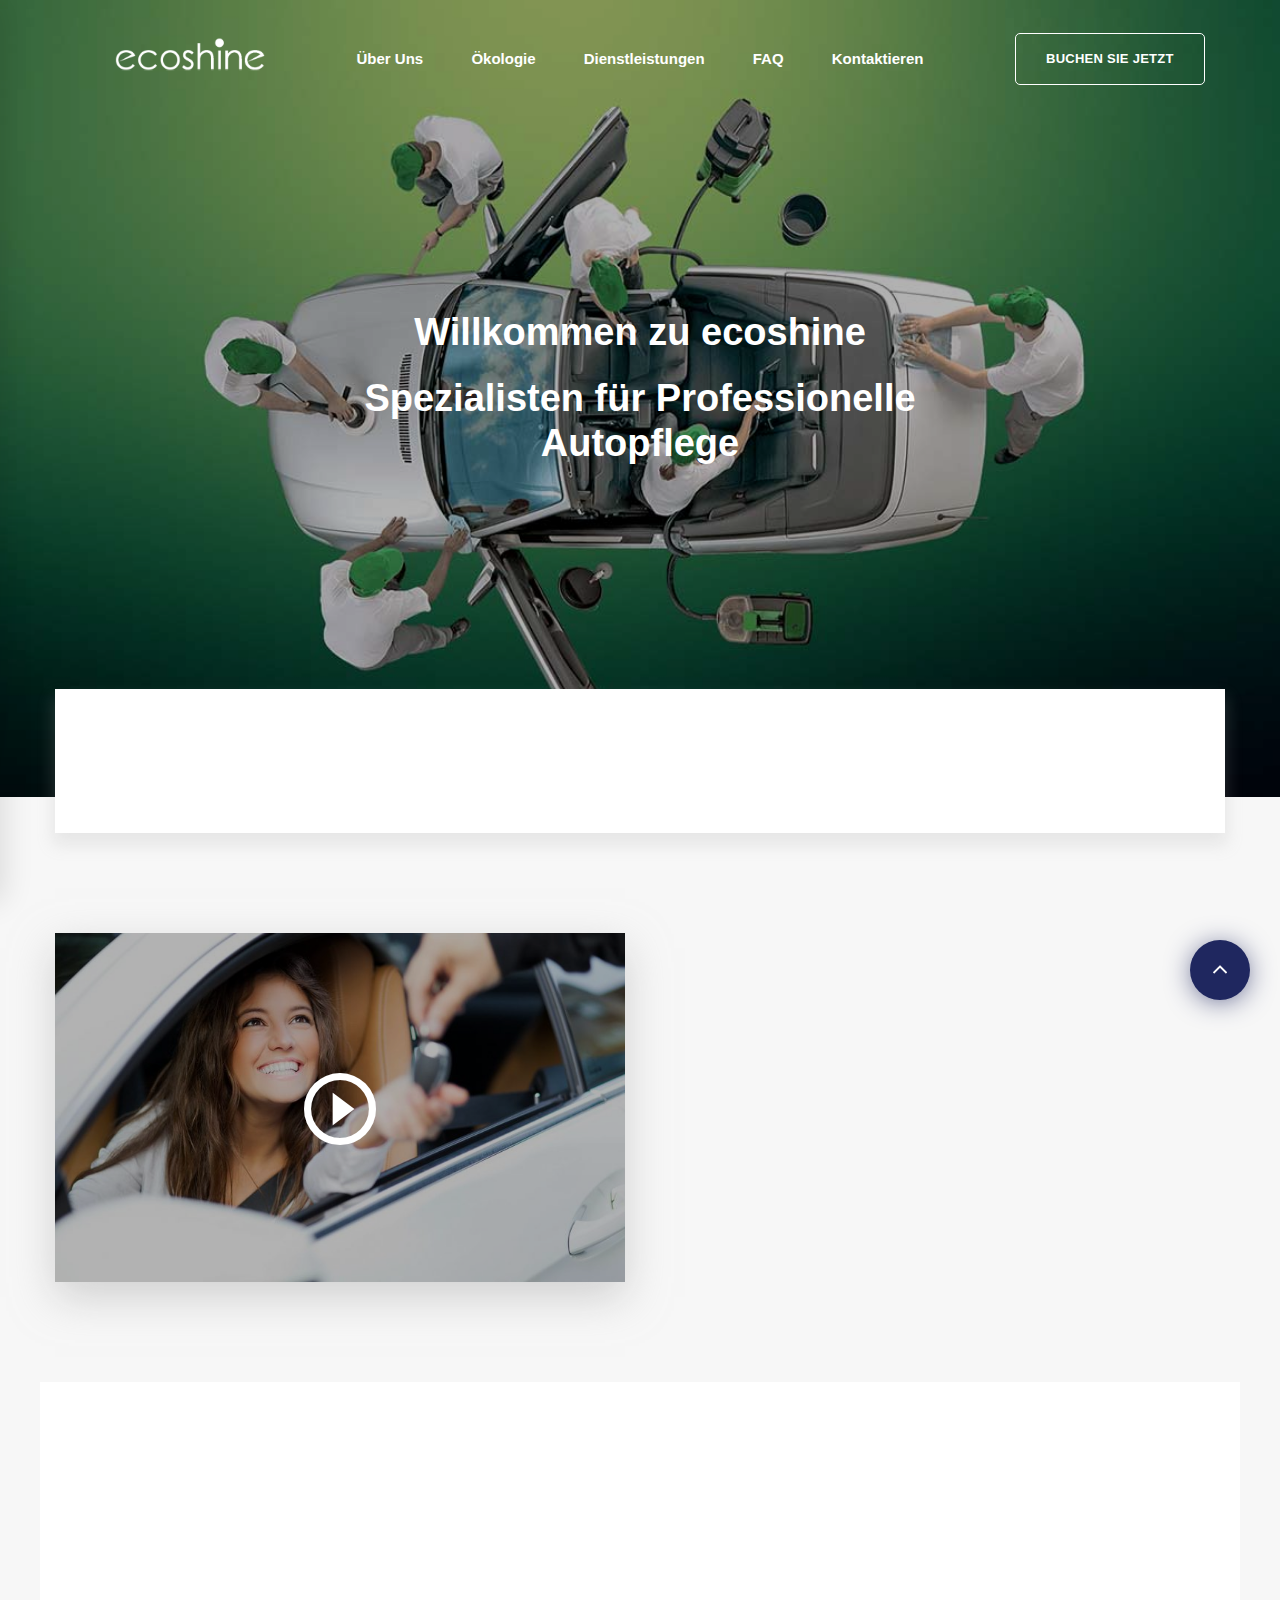
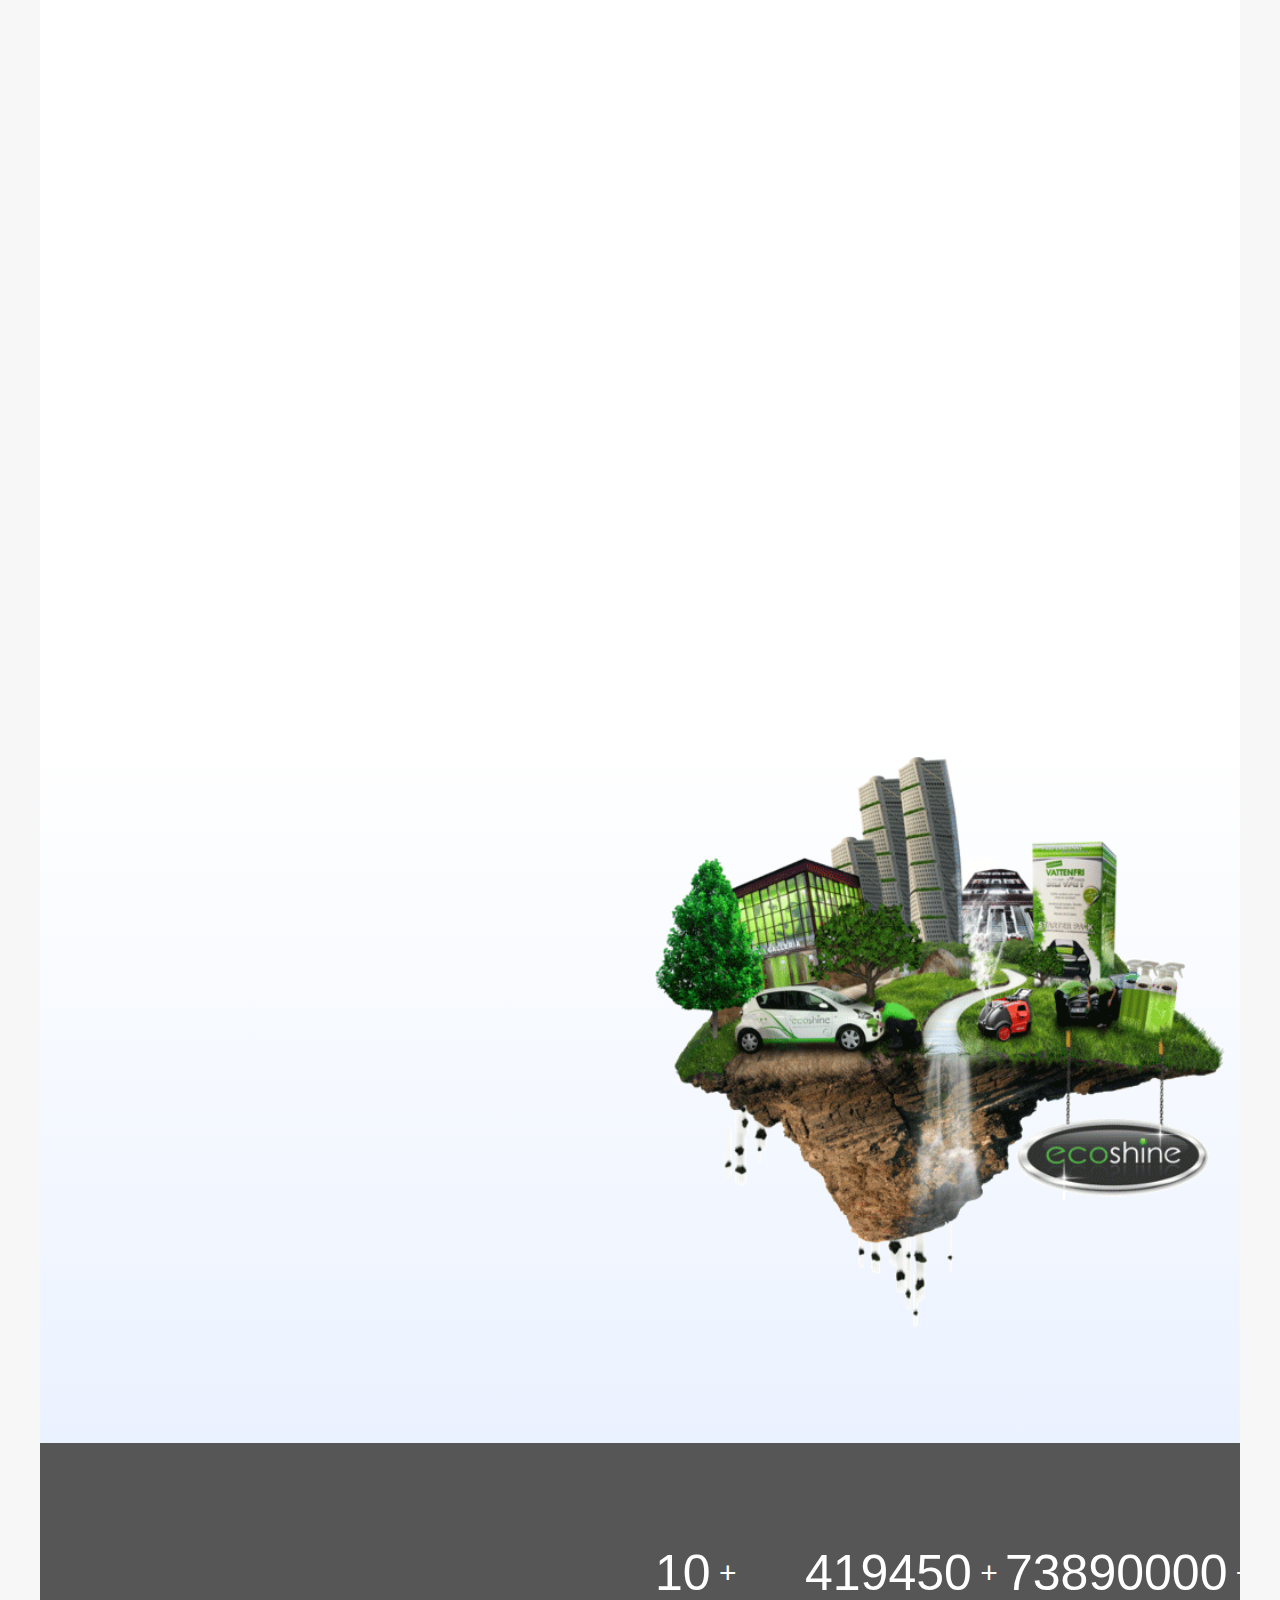
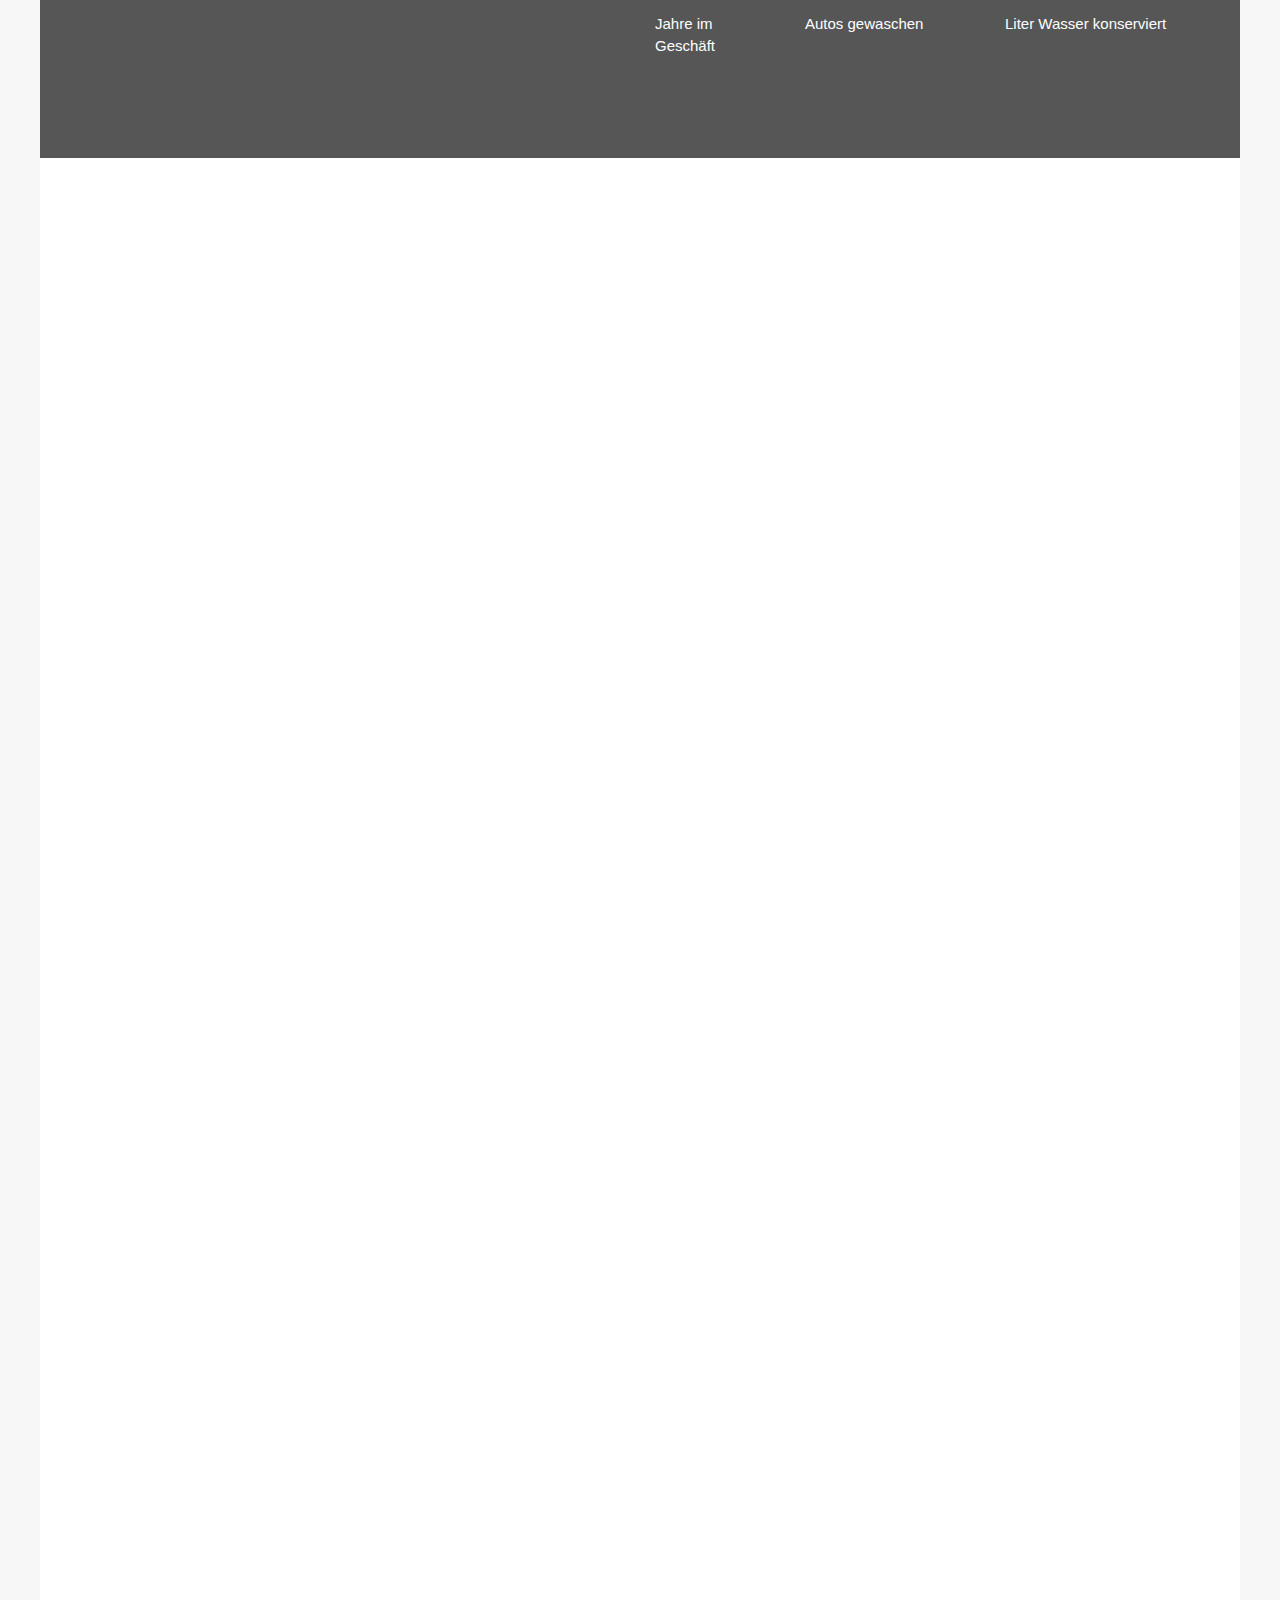
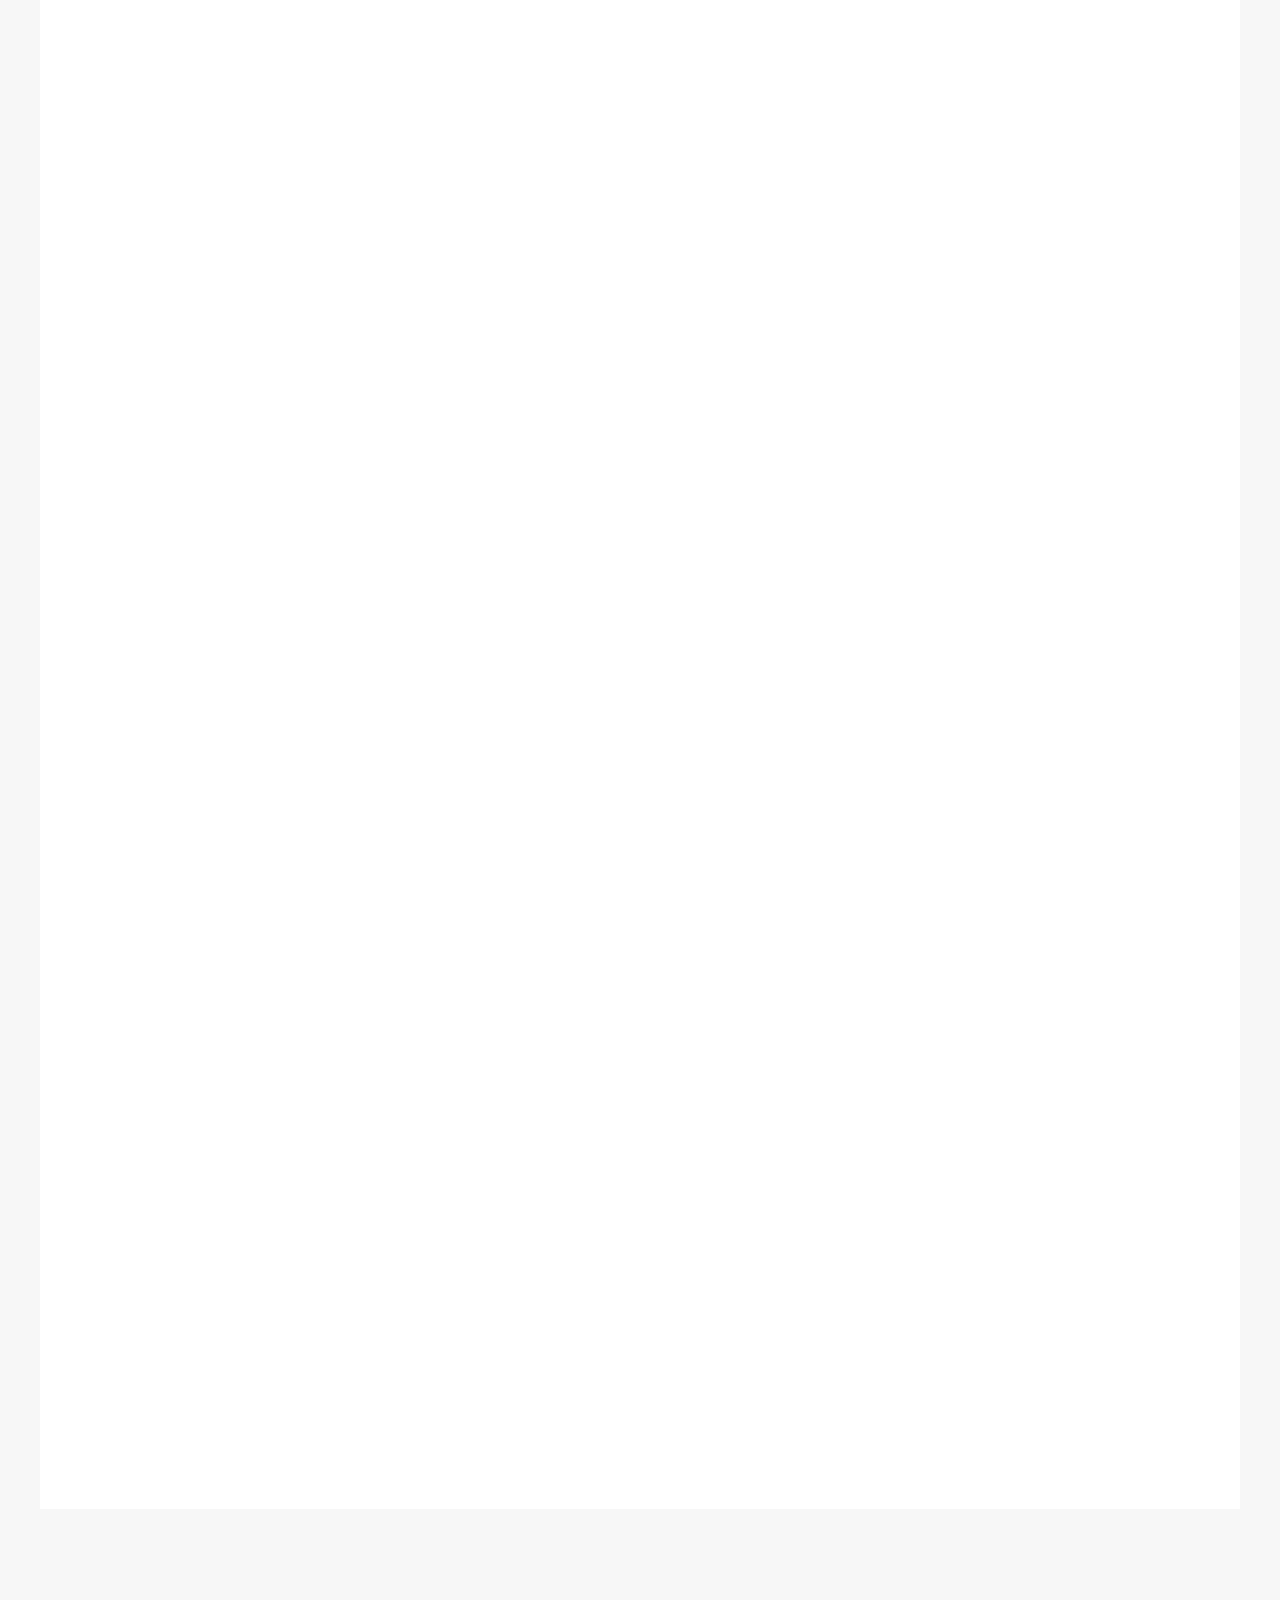
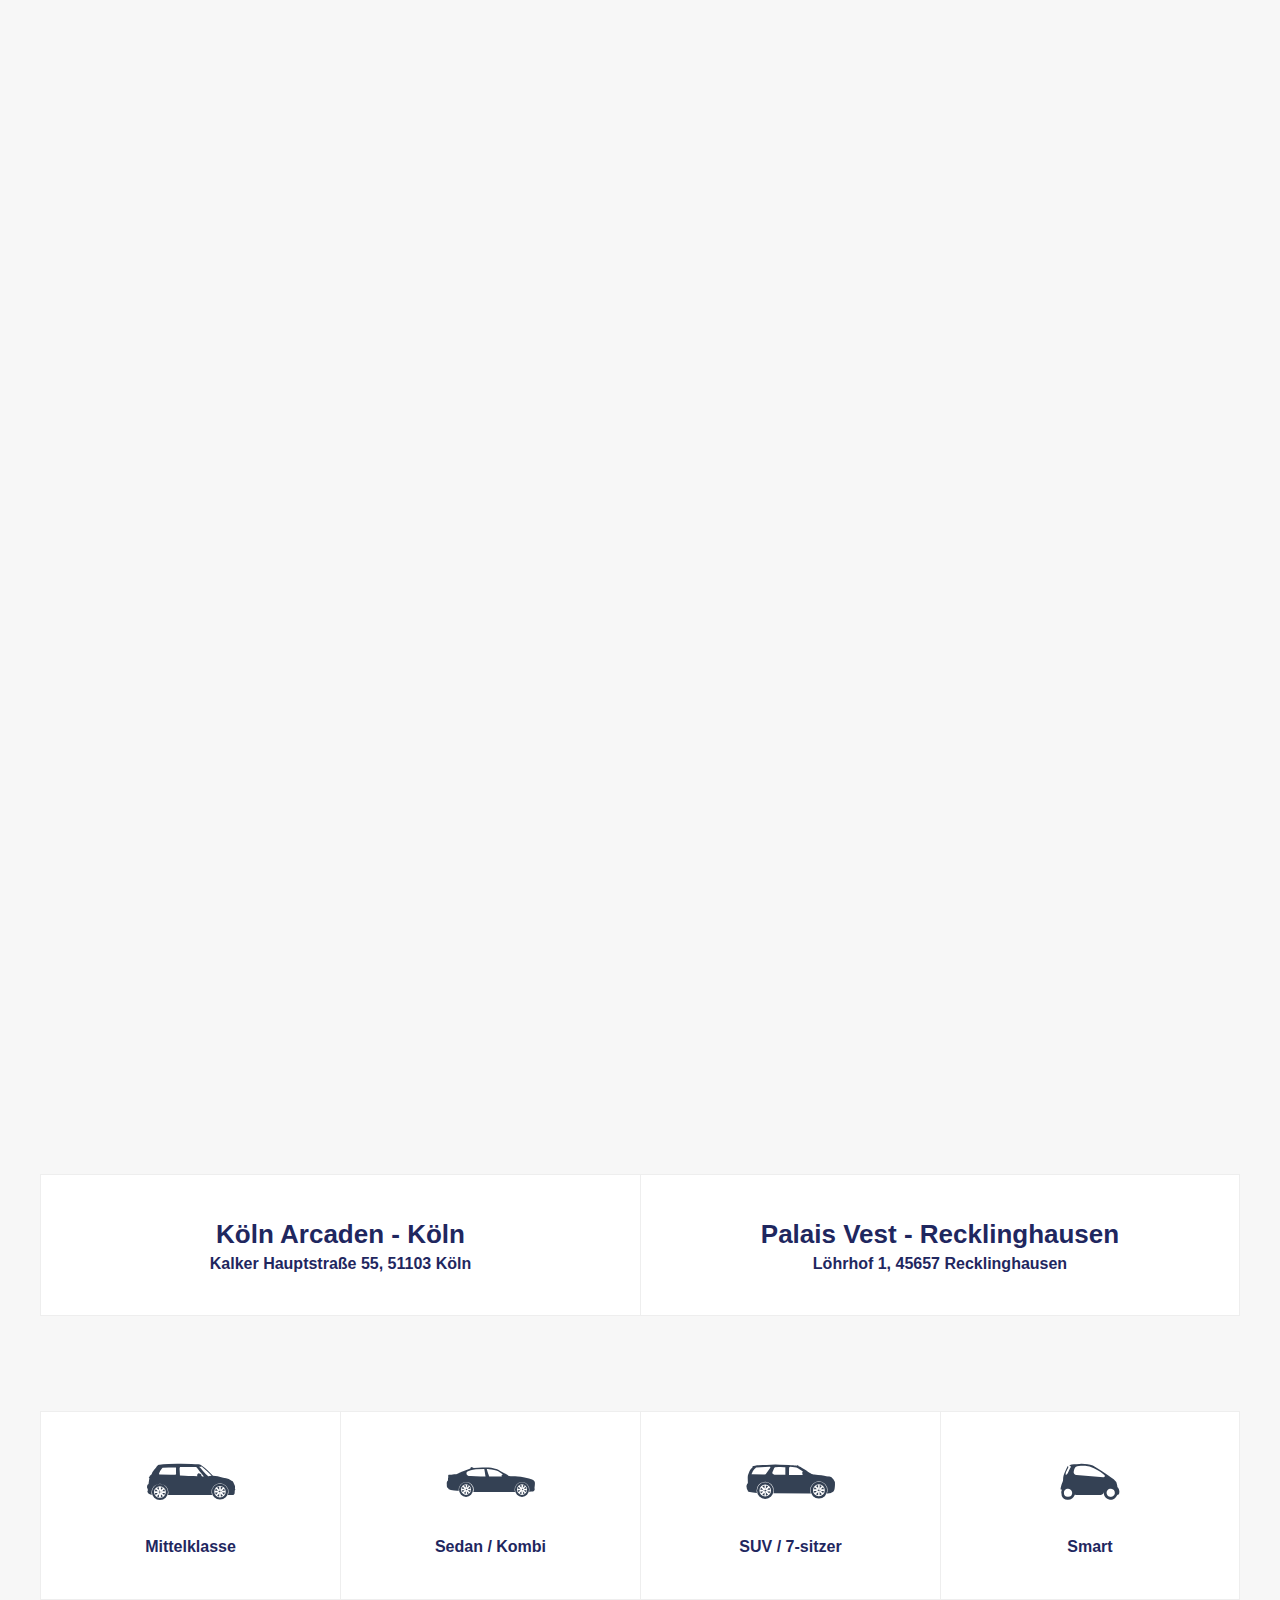
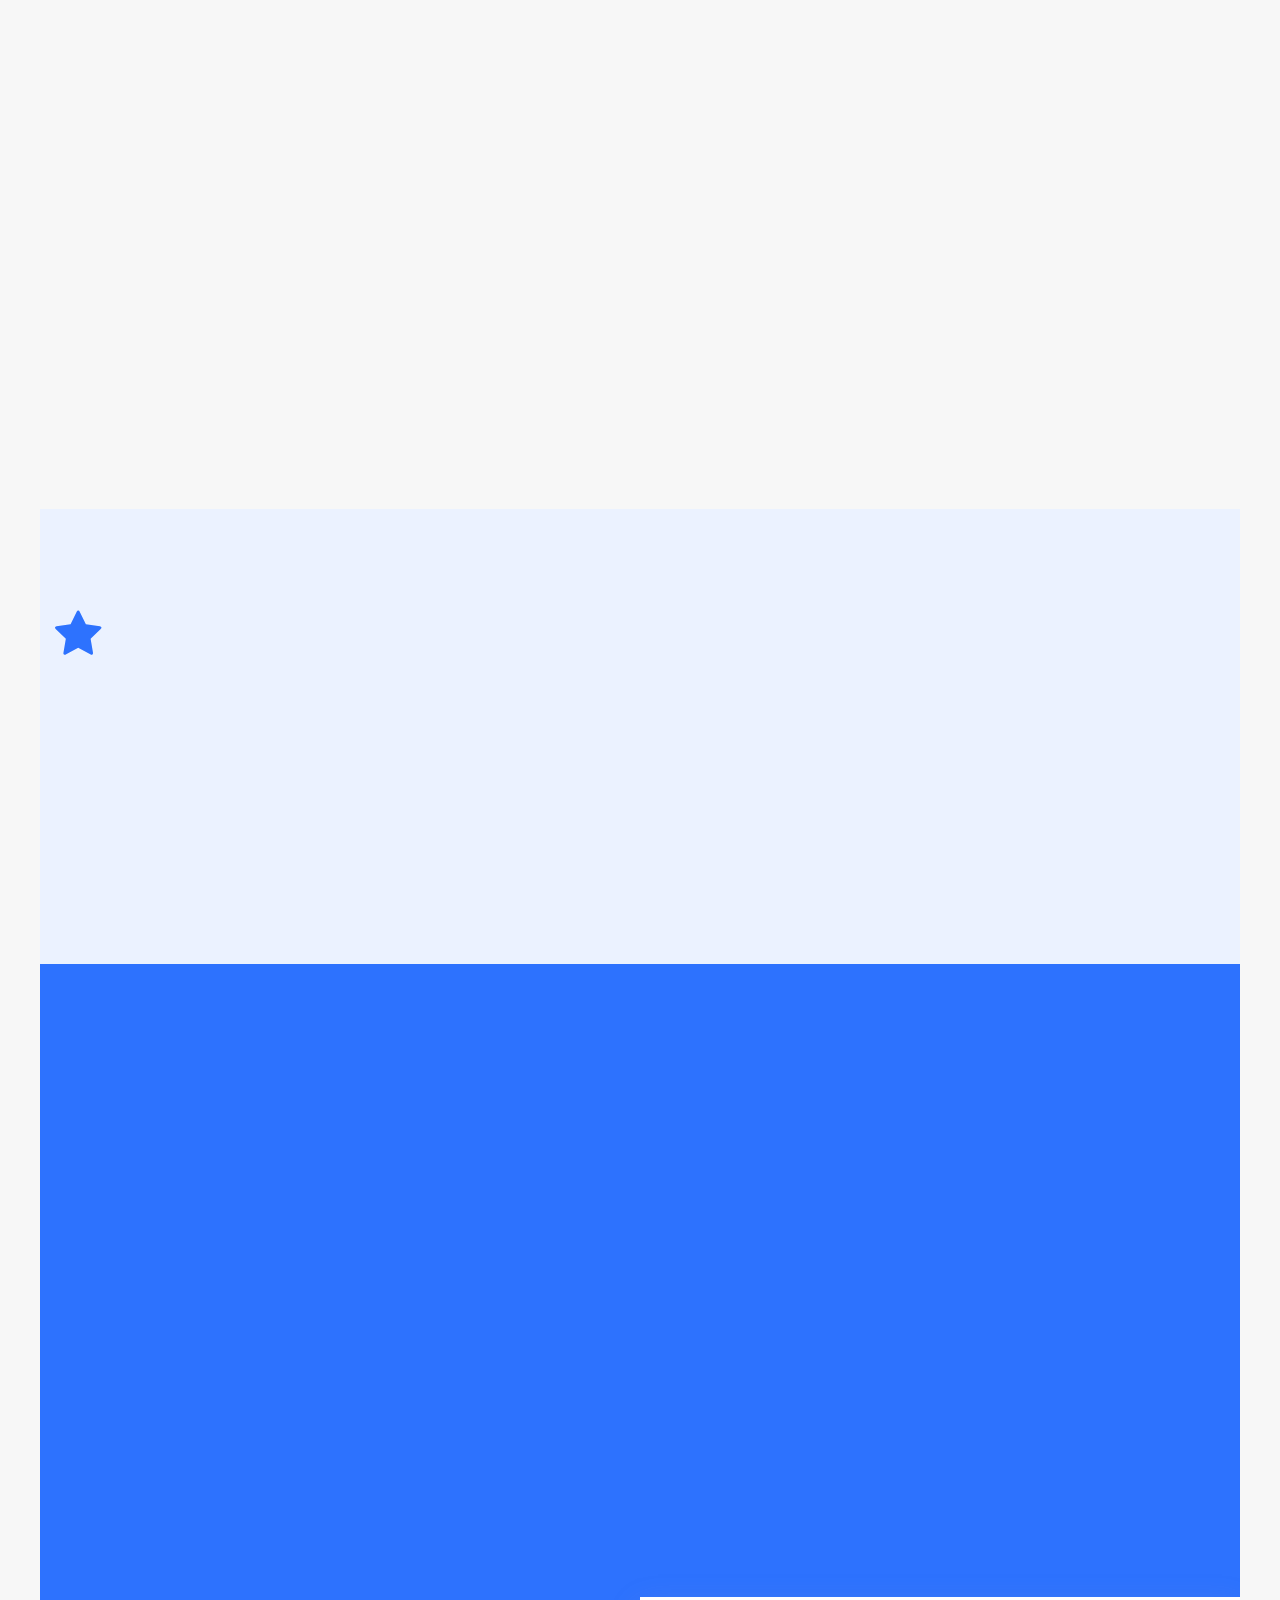
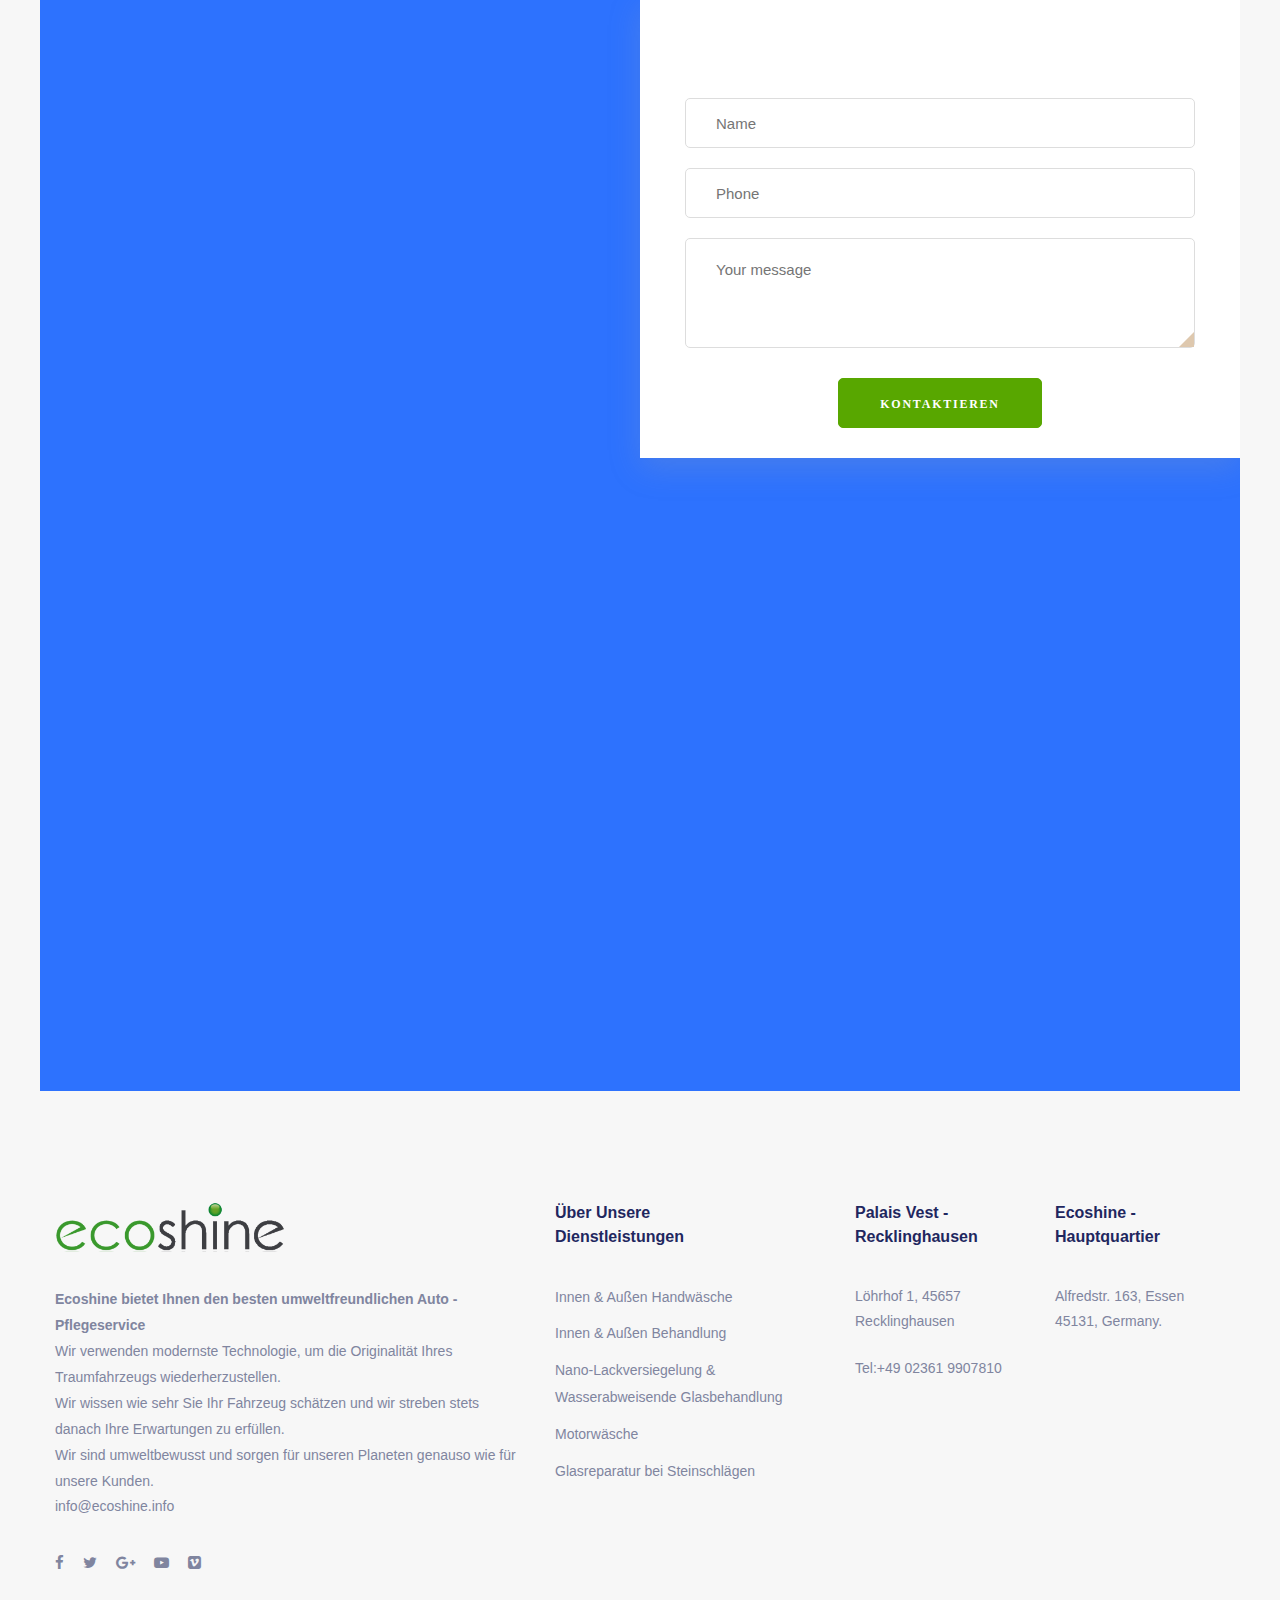
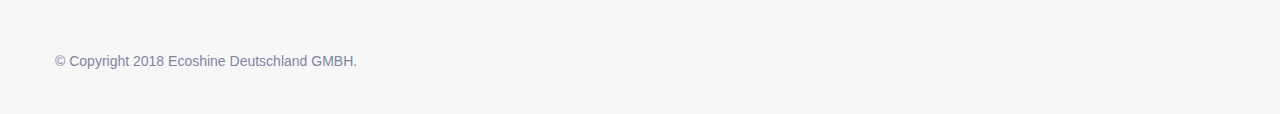
==== commit a8a8d5ce: "Updated image" ====
--- a/public/index.html
+++ b/public/index.html
@@ -1,20 +1,105 @@
 <!DOCTYPE html>
-<html lang="en-US">
-  <meta http-equiv="content-type" content="text/html;charset=UTF-8" />
+<html lang="de" xml:lang="de" xmlns="http://www.w3.org/1999/xhtml">
+  <meta http-equiv="content-type" content="text/html;charset=UTF-8"  />
   <head>
     <meta charset="UTF-8">
     <title>Ecoshine Deutschland | Ökologischer Autoreinigungsservice</title>
     <meta name="viewport" content="width=device-width, initial-scale=1">
+    <meta name="keywords" content="Ecoshine, autoreinigung, autowäsche, autopflege, motorwäsche, handwäsche, autoaufbereitung, autopolitur, polsterreinigung, lederpflege, aufbereitung">
+    <meta name="description" content="Spezialisten für Professionelle Autopflege - Ecoshine Ökologischer Autoreinigungsservice"/>
+    <meta http-equiv="content-language" content="de">
     <meta itemprop="name" content="Ecoshine"/>
-    <meta itemprop="description" content="Ökologischer Autoreinigungsservice Ecoshine"/>
+    <meta name="robots" content="index, follow">
     <meta name="google-site-verification" content="RlZ_5fsQwfv2xZhcjgNVhyOS86TBFOc8XRWuLeiJtiY" />
     <link rel="shortcut icon" href="favicon.ico" type="image/ico"/>
-    <link rel="shortlink" href="https://ecoshineauto.de"/>
-    <link rel="canonical" href="https://ecoshineauto.de"/>
-    <link rel="profile" href="http://gmpg.org/xfn/11">
+    <link rel="shortlink" href="https://www.ecoshine.info"/>
+    <link rel="canonical" href="https://www.ecoshine.info"/>
+    <link rel="alternate" href="https://www.ecoshine.info" hreflang="de-de" />
+    <link rel="profile" href="https://gmpg.org/xfn/11">
     <!--<link rel='dns-prefetch' href='http://s.w.org/' />-->
 
+    <!--  Essential META Tags -->
+    <meta property="og:title" content="Ecoshine Deutschland | Ökologischer Autoreinigungsservice">
+    <meta property="og:description" content="Spezialisten für Professionelle Autopflege">
+    <meta property="og:image" content="https://www.ecoshine.info/images/ecoshine-header.jpg">
+    <meta property="og:url" content="https://www.ecoshine.info">
+    <meta name="twitter:card" content="summary_large_image">
+    
+    <!--  Non-Essential, But Recommended -->
+    <meta property="og:site_name" content="Ecoshine Deutschland | Ökologischer Autoreinigungsservice">
+    <meta name="twitter:image:alt" content="Spezialisten für Professionelle Autopflege">
     <link rel='stylesheet' href='css/style.min.css' type='text/css' media='all' />
+
+	<script type="application/ld+json">
+	{
+	  "@context": "http://schema.org",
+	  "@type": "AutoWash",
+	  "image": [
+		"https://www.ecoshine.info/images/palais_vest.jpg"
+	  ],
+	  "sameAs": [
+		"https://www.facebook.com/EcoshinePalaisVest/"
+	  ],
+	  "logo": "https://www.ecoshine.info/images/logo.png",
+	  "@id": "https://www.ecoshine.info",
+	  "name": "Ecoshine Professionelle Autopflege",
+	  "brand": "Ecoshine",
+	  "address": {
+		"@type": "PostalAddress",
+		"streetAddress": "Löhrhof 1",
+		"addressLocality": "Recklinghausen",
+		"addressRegion": "DE",
+		"postalCode": "45657",
+		"addressCountry": "Germany"
+	  },
+	  "geo": {
+		"@type": "GeoCoordinates",
+		"latitude": 51.613531,
+		"longitude": 7.200768
+	  },
+      "contactPoint": [{
+        "@type": "ContactPoint",
+        "telephone": "+49-02361-9907810",
+        "contactType": "customer service"
+      }],
+	  "url": "https://www.ecoshine.info",
+      "telephone": "+49-02361-9907810",
+	  "openingHoursSpecification": [
+		{
+		  "@type": "OpeningHoursSpecification",
+		  "dayOfWeek": [
+			"Monday",
+			"Tuesday",
+			"Wednesday",
+			"Thursday",
+			"Friday",
+			"Saturday"
+		  ],
+		  "opens": "10:00",
+		  "closes": "18:00"
+		}
+	  ],
+	  "potentialAction":{
+		"@type":"ReserveAction",
+		"target":{
+		  "@type":"EntryPoint",
+		  "urlTemplate":"https://www.ecoshine.info/#book",
+		  "inLanguage":"de",
+		  "actionPlatform":[
+			"http://schema.org/DesktopWebPlatform",
+			"http://schema.org/IOSPlatform",
+			"http://schema.org/AndroidPlatform"
+		  ]
+		},
+		"result":{
+		  "@type":"Reservation",
+		  "name":"BUCHEN SIE JETZT"
+		}
+	  },
+      "priceRange": "from 19€"
+	}
+    </script>
+
     <script async src="https://www.googletagmanager.com/gtag/js?id=UA-115880618-1"></script>
     <script>
       window.dataLayer = window.dataLayer || [];
@@ -22,6 +107,7 @@
       gtag('js', new Date());
       gtag('config', 'UA-115880618-1');
 	  gtag('config', 'AW-807828620');
+	  setTimeout("gtag('event', '10_seconds', 'read')",10000);
     </script>
 
     <!--[if lte IE 9]>
@@ -43,13 +129,13 @@
                     <div class="branding__logo toHome">
                       <a href="#" rel="home">
                       <img src="images/logo_light.png"
-                        alt="AutoXpert" class="main-logo">
+                        alt="Ecoshine" class="main-logo">
                       <img src="images/logo_light.png"
-                        alt="AutoXpert" class="light-logo">
+                        alt="Ecoshine" class="light-logo">
                       <img src="images/logo.png"
-                        alt="AutoXpert" class="dark-logo">
+                        alt="Ecoshine" class="dark-logo">
                       <img src="images/logo.png"
-                        alt="AutoXpert"
+                        alt="Ecoshine"
                         class="sticky-logo">
                       </a>
                     </div>
@@ -198,7 +284,7 @@
                         <div class="wpb_wrapper">
                           <div class="tm-popup-video style-poster button-style-1 overlay-style-1">
                             <a href="https://www.youtube.com/watch?v=25fpBfPDQFA">
-                              <img width="770" height="472" src="images/thumb-02-770x472.jpg" class="attachment-insight-popup-video size-insight-popup-video" alt="" />				
+                              <img width="770" height="472" alt="Ecoshine video" src="images/thumb-02-770x472.jpg" class="attachment-insight-popup-video size-insight-popup-video" />				
                               <div class="video-overlay">
                                 <div class="video-play">
                                   <i class="icon-play_circle_outline"></i>
@@ -407,7 +493,7 @@
                                 <div class="wpb_wrapper">
                                   <div class="wpb_single_image wpb_content_element vc_align_center">
                                     <figure class="wpb_wrapper vc_figure">
-                                      <div class="vc_single_image-wrapper"><img width="686" height="339" src="images/ecoshine_car_wash.png" class="vc_single_image-img attachment-full" alt=""/></div>
+                                      <div class="vc_single_image-wrapper"><img width="686" height="339" src="images/ecoshine_car_wash.png" class="vc_single_image-img attachment-full" alt="Handwäsche Aufbereitungspakete Polituren & Versiegelungen"/></div>
                                     </figure>
                                   </div>
                                 </div>
@@ -1013,30 +1099,84 @@
                     <div class="wpb_column vc_column_container vc_col-sm-12">
                       <div class="vc_column-inner">
                         <div class="wpb_wrapper">
-                          <div id="tm-row-inner-5a8ab4dc20cd4" class="vc_row vc_inner vc_row-fluid vc_row-o-content-middle vc_row-flex">
+                          <div id="tm-row-inner" class="vc_row vc_inner vc_row-fluid vc_row-o-content-middle vc_row-flex">
                             <div id="tm-column-inner-5a8ab4dc21769" class="wpb_column vc_column_container vc_col-sm-12">
                               <div class="vc_column-inner">
                                 <div class="wpb_wrapper">
                                   <div class="tm-heading vc_custom_1505446211552 left  tm-animation move-right" id="tm-heading-5a8ab4dc2261b">
-                                    <h2 class="heading" ><strong>Schritt 1 - Wählen Sie den Fahrzeugtyp</strong></h2>
-                                  </div>
-                                </div>
-                              </div>
-                            </div>
-                          </div>
-                        </div>
-                      </div>
-                    </div>
-                  </div>                 
+                                    <h2 class="heading" ><strong>Standort</strong></h2>
+                                  </div>
+                                </div>
+                              </div>
+                            </div>
+                          </div>
+                        </div>
+                      </div>
+                    </div>
+                  </div>  
+                  <div class="vc_row-full-width vc_clearfix"></div>
+                  
+                  <div id="ecoLoc" class="vc_row vc_row-outer vc_row-fluid tm-row-5a8ab5494a89a">
+                    <div id="tm-column-5a8ab5494bfc3" class="wpb_column vc_column_container vc_col-sm-6 vc_col-md-6">
+                      <div class="vc_column-inner">
+                        <div class="wpb_wrapper">
+                          <div class="tm-box-icon-wrap style-1">
+                            <div class="tm-box-icon style-1 secondary-background-color-hover-important secondary-border-color-hover-important locSelector koln" id="tm-heading-5a8ab5494dd05">
+                              <div class="content-wrap">
+                                <div class="content">
+                                  <h4 class="titleClass">
+                                    Köln Arcaden - Köln
+                                  </h4>
+                                  <h4 class="heading">
+                                    Kalker Hauptstraße 55, 51103 Köln
+                                  </h4>
+                                </div>
+                              </div>
+                            </div>
+                          </div>
+                        </div>
+                      </div>
+                    </div>
+
+                    <div id="tm-column-5a8ab54959164" class="wpb_column vc_column_container vc_col-sm-6 vc_col-md-6">
+                      <div class="vc_column-inner">
+                        <div class="wpb_wrapper">
+                          <div class="tm-box-icon-wrap style-1">
+                            <div class="tm-box-icon style-1 secondary-background-color-hover-important secondary-border-color-hover-important locSelector palais" id="tm-heading-5a8ab5495ad77">
+                              <div class="content-wrap">
+                                <div class="content">
+                                  <h4 class="titleClass">
+                                    Palais Vest - Recklinghausen
+                                  </h4>
+                                  <h4 class="heading">
+                                    Löhrhof 1, 45657 Recklinghausen
+                                  </h4>
+                                </div>
+                              </div>
+                            </div>
+                          </div>
+                        </div>
+                      </div>
+                    </div>
+                  </div>
+                  
+                  
+             
              
              
              
                   <div class="vc_row-full-width vc_clearfix"></div>
                   
-                  <div id="tm-row-5a8ab5494a89a" class="vc_row vc_row-outer vc_row-fluid">
+                  <div id="ecoType" class="vc_row vc_row-outer vc_row-fluid tm-row-5a8ab5494a89a">
+                                  <div class="tm-heading vc_custom_1505446211552 left  tm-animation move-right" id="tm-heading-5a8ab4dc2261b">
+                                    <h2 class="heading" ><strong>Schritt 1 - Wählen Sie den Fahrzeugtyp</strong></h2>
+                                  </div>
+																	
                     <div id="tm-column-5a8ab5494bfc3" class="wpb_column vc_column_container vc_col-sm-6 vc_col-md-3">
                       <div class="vc_column-inner">
                         <div class="wpb_wrapper">
+												
+ 
                           <div class="tm-box-icon-wrap style-1">
                             <div class="tm-box-icon style-1 secondary-background-color-hover-important secondary-border-color-hover-important typeSelector mittel" id="tm-heading-5a8ab5494dd05">
                               <div class="content-wrap">
@@ -1125,7 +1265,9 @@
                   <div class="vc_row-full-width vc_clearfix"></div>
 
                   <div id="book2" data-vc-full-width="true" data-vc-full-width-init="false" class="vc_row vc_row-outer vc_row-fluid tm-row-5a8ab4dc1f243">
-
+                      <div class="schritts tm-heading vc_custom_1505446211552 left  tm-animation move-right">
+                        <h2 class="heading"><strong>Schritt 1 - Wählen Sie den Fahrzeugtyp</strong></h2>
+                      </div>
                       <div class="schritts tm-heading vc_custom_1505446211552 left  tm-animation move-right">
                         <h2 class="heading"><strong>Schritt 2 - Wählen Sie das Programm</strong></h2>
                       </div>
@@ -1237,7 +1379,7 @@
                               </div>
                               <div class="grid-item service-item service type-service has-post-thumbnail animate">
                                 <div class="post-thumbnail">
-                                  <img src="images/koln_arcaden.jpg" style="width:100%;" alt="Ecoshine Köln Arcaden Köln">
+                                  <img src="images/ecoshine_Koln_Arcaden.jpg" style="width:100%;" alt="Ecoshine Köln Arcaden Köln">
                                 </div>
                                 <div class="post-info">
                                   <h2 class="post-title">
@@ -1331,7 +1473,7 @@
                  </div>
                   </div>
                   <div id="tm-social-links-2" class="widget tm-social-links">
-                    <a aria-label="Facebook" href="https://facebook.com/" target="_blank"><i class="icon-facebook"></i></a>
+                    <a aria-label="Facebook" href="https://www.facebook.com/EcoshinePalaisVest/" target="_blank"><i class="icon-facebook"></i></a>
                     <a aria-label="Twitter" href="https://twitter.com/" target="_blank"><i class="icon-twitter"></i></a>
                     <a aria-label="Google +" href="https://www.plus.google.com/" target="_blank"><i class="icon-google-plus"></i></a>
                     <a aria-label="Youtube" href="https://www.youtube.com/" target="_blank"><i class="icon-youtube-play"></i></a>
@@ -1403,7 +1545,7 @@
         <div class="page-mobile-menu-logo toHome">
           <a href="#home" rel="home">
           <img src="images/logo.png"
-            alt=""/>
+            alt="Ecoshine mobile logo"/>
           </a>
         </div>
         <div id="page-close-mobile-menu" class="page-close-mobile-menu">
--- a/public/css/style.min.css
+++ b/public/css/style.min.css
@@ -1 +1,5 @@
-img,legend{border:0}.loader,sub,sup{position:relative}.loader,td,th{vertical-align:middle}pre,textarea{overflow:auto}a,a[href^=tel],ins,mark{text-decoration:none}blockquote p,li>ol,li>ul{margin-bottom:0}.lg-outer .lg-dropdown,.page-mobile-main-menu li,.page-off-canvas-main-menu li,.tm-list,.tm-list-price{list-style-type:none}.aligncenter,.clear:after,.entry-content:after,.group:after,.site-content:after,.site-footer:after,.site-header:after,.vc_clearfix:after,.vc_column-inner::after,.vc_row:after,h1,h2,h3,h4,h5,h6{clear:both}html{font-family:sans-serif;-webkit-text-size-adjust:100%;-ms-text-size-adjust:100%;box-sizing:border-box}.tm-button,input,select,textarea{font-family:Open Sans}::-moz-selection{color:#fff;background-color:#1F275F}::selection{color:#fff;background-color:#1F275F}body{margin:0;font-weight:400;letter-spacing:0;color:#878c9b}h1,h2,h3,h4,h5,h6{font-family:"Open Sans",Helvetica,Arial,sans-serif;font-weight:600;line-height:1.5;color:#1f275f;margin:0}h2{font-size:26.6px}h3{font-size:22.4px}h4{font-size:18.2px}h5{font-size:14px}h6{font-size:11.2px}@media (min-width:544px) and(max-width:1199px){body{font-size:calc(15px +(15 - 15) *((100vw - 554px)/ 646))}h1{font-size:calc(39.2px +(56 - 39.2) *((100vw - 554px)/ 646))}h2{font-size:calc(26.6px +(38 - 26.6) *((100vw - 554px)/ 646))}h3{font-size:calc(22.4px +(32 - 22.4) *((100vw - 554px)/ 646))}h4{font-size:calc(18.2px +(26 - 18.2) *((100vw - 554px)/ 646))}h5{font-size:calc(14px +(20 - 14) *((100vw - 554px)/ 646))}h6{font-size:calc(11.2px +(16 - 11.2) *((100vw - 554px)/ 646))}}@media (min-width:1200px){body{font-size:15px}h1{font-size:56px}h2{font-size:38px}h3{font-size:32px}h4{font-size:26px}h5{font-size:20px}h6{font-size:16px}.container{max-width:1200px}}article,aside,details,figcaption,figure,footer,header,main,menu,nav,section,summary{display:block}audio,canvas,progress,video{display:inline-block;vertical-align:baseline}audio:not([controls]){display:none;height:0}[hidden],template{display:none}a{background-color:transparent;color:#4169e1}abbr[title]{border-bottom:1px dotted}b,optgroup,strong{font-weight:700}dfn{font-style:italic}h1{font-size:2em}mark{color:#000}small{font-size:80%}sub,sup{vertical-align:baseline;font-size:75%;line-height:0}sup{top:-.5em}sub{bottom:-.25em}svg:not(:root){overflow:hidden}figure{margin:1em 40px}code,kbd,pre,samp{font-size:1em;font-family:monospace,monospace}button,input,optgroup,select,textarea{margin:0;color:inherit;font:inherit}.lg-icon,body{-webkit-font-smoothing:antialiased;-moz-osx-font-smoothing:grayscale}blockquote,cite,dfn,em,i{font-style:italic}pre,ul li{line-height:1.6}.header-button a,dt,th{font-weight:700}button{overflow:visible}button,select{text-transform:none}button,html input[type=button],input[type=reset],input[type=submit]{cursor:pointer;-webkit-appearance:button}button[disabled],html input[disabled]{cursor:default}button::-moz-focus-inner,input::-moz-focus-inner{padding:0;border:0}input[type=checkbox],input[type=radio]{box-sizing:border-box;padding:0}input[type=number]::-webkit-inner-spin-button,input[type=number]::-webkit-outer-spin-button{height:auto}input[type=search]{-webkit-appearance:textfield;box-sizing:inherit}input[type=search]::-webkit-search-cancel-button,input[type=search]::-webkit-search-decoration{-webkit-appearance:none}fieldset{margin:0 2px;padding:.35em .625em .75em;border:1px solid silver}.container,.container-fluid{margin-left:auto;margin-right:auto}legend{padding:0}.container,.container-fluid{padding-left:.9375rem;padding-right:.9375rem}*,:after,:before{box-sizing:inherit}.clear:after,.clear:before,.entry-content:after,.entry-content:before,.site-content:after,.site-content:before,.site-footer:after,.site-footer:before,.site-header:after,.site-header:before{content:"";display:table;table-layout:fixed}@media (min-width:544px){.container{max-width:576px}}@media (min-width:768px){.container{max-width:720px}}@media (min-width:992px){.container{max-width:940px}}@media (min-width:1200px){.container{max-width:1200px}}.row{display:flex;flex-wrap:wrap;margin-left:-.9375rem;margin-right:-.9375rem}.col-lg-1,.col-lg-10,.col-lg-11,.col-lg-12,.col-lg-2,.col-lg-3,.col-lg-4,.col-lg-5,.col-lg-6,.col-lg-7,.col-lg-8,.col-lg-9,.col-md-1,.col-md-10,.col-md-11,.col-md-12,.col-md-2,.col-md-3,.col-md-4,.col-md-5,.col-md-6,.col-md-7,.col-md-8,.col-md-9,.col-sm-1,.col-sm-10,.col-sm-11,.col-sm-12,.col-sm-2,.col-sm-3,.col-sm-4,.col-sm-5,.col-sm-6,.col-sm-7,.col-sm-8,.col-sm-9,.col-xl-1,.col-xl-10,.col-xl-11,.col-xl-12,.col-xl-2,.col-xl-3,.col-xl-4,.col-xl-5,.col-xl-6,.col-xl-7,.col-xl-8,.col-xl-9,.col-xs-1,.col-xs-10,.col-xs-11,.col-xs-12,.col-xs-2,.col-xs-3,.col-xs-4,.col-xs-5,.col-xs-6,.col-xs-7,.col-xs-8,.col-xs-9,.col-xxl-1,.col-xxl-10,.col-xxl-11,.col-xxl-12,.col-xxl-2,.col-xxl-3,.col-xxl-4,.col-xxl-5,.col-xxl-6,.col-xxl-7,.col-xxl-8,.col-xxl-9{position:relative;min-height:1px;padding-left:.9375rem;padding-right:.9375rem;width:100%}.col-xs-1{flex:0 0 8.33333%;max-width:8.33333%}.col-xs-2{flex:0 0 16.66667%;max-width:16.66667%}.col-xs-3{flex:0 0 25%;max-width:25%}.col-xs-4{flex:0 0 33.33333%;max-width:33.33333%}.col-xs-5{flex:0 0 41.66667%;max-width:41.66667%}.col-xs-6{flex:0 0 50%;max-width:50%}.col-xs-7{flex:0 0 58.33333%;max-width:58.33333%}.col-xs-8{flex:0 0 66.66667%;max-width:66.66667%}.col-xs-9{flex:0 0 75%;max-width:75%}.col-xs-10{flex:0 0 83.33333%;max-width:83.33333%}.col-xs-11{flex:0 0 91.66667%;max-width:91.66667%}.col-xs-12{flex:0 0 100%;max-width:100%}.col-xs-pull-0{right:auto}.col-xs-pull-1{right:8.33333%}.col-xs-pull-2{right:16.66667%}.col-xs-pull-3{right:25%}.col-xs-pull-4{right:33.33333%}.col-xs-pull-5{right:41.66667%}.col-xs-pull-6{right:50%}.col-xs-pull-7{right:58.33333%}.col-xs-pull-8{right:66.66667%}.col-xs-pull-9{right:75%}.col-xs-pull-10{right:83.33333%}.col-xs-pull-11{right:91.66667%}.col-xs-pull-12{right:100%}.col-xs-push-0{left:auto}.col-xs-push-1{left:8.33333%}.col-xs-push-2{left:16.66667%}.col-xs-push-3{left:25%}.col-xs-push-4{left:33.33333%}.col-xs-push-5{left:41.66667%}.col-xs-push-6{left:50%}.col-xs-push-7{left:58.33333%}.col-xs-push-8{left:66.66667%}.col-xs-push-9{left:75%}.col-xs-push-10{left:83.33333%}.col-xs-push-11{left:91.66667%}.col-xs-push-12{left:100%}.col-xs-offset-0{margin-left:0}.col-xs-offset-1{margin-left:8.33333%}.col-xs-offset-2{margin-left:16.66667%}.col-xs-offset-3{margin-left:25%}.col-xs-offset-4{margin-left:33.33333%}.col-xs-offset-5{margin-left:41.66667%}.col-xs-offset-6{margin-left:50%}.col-xs-offset-7{margin-left:58.33333%}.col-xs-offset-8{margin-left:66.66667%}.col-xs-offset-9{margin-left:75%}.col-xs-offset-10{margin-left:83.33333%}.col-xs-offset-11{margin-left:91.66667%}.col-xs-offset-12{margin-left:100%}@media (min-width:544px){.col-sm-1{flex:0 0 8.33333%;max-width:8.33333%}.col-sm-2{flex:0 0 16.66667%;max-width:16.66667%}.col-sm-3{flex:0 0 25%;max-width:25%}.col-sm-4{flex:0 0 33.33333%;max-width:33.33333%}.col-sm-5{flex:0 0 41.66667%;max-width:41.66667%}.col-sm-6{flex:0 0 50%;max-width:50%}.col-sm-7{flex:0 0 58.33333%;max-width:58.33333%}.col-sm-8{flex:0 0 66.66667%;max-width:66.66667%}.col-sm-9{flex:0 0 75%;max-width:75%}.col-sm-10{flex:0 0 83.33333%;max-width:83.33333%}.col-sm-11{flex:0 0 91.66667%;max-width:91.66667%}.col-sm-12{flex:0 0 100%;max-width:100%}.col-sm-pull-0{right:auto}.col-sm-pull-1{right:8.33333%}.col-sm-pull-2{right:16.66667%}.col-sm-pull-3{right:25%}.col-sm-pull-4{right:33.33333%}.col-sm-pull-5{right:41.66667%}.col-sm-pull-6{right:50%}.col-sm-pull-7{right:58.33333%}.col-sm-pull-8{right:66.66667%}.col-sm-pull-9{right:75%}.col-sm-pull-10{right:83.33333%}.col-sm-pull-11{right:91.66667%}.col-sm-pull-12{right:100%}.col-sm-push-0{left:auto}.col-sm-push-1{left:8.33333%}.col-sm-push-2{left:16.66667%}.col-sm-push-3{left:25%}.col-sm-push-4{left:33.33333%}.col-sm-push-5{left:41.66667%}.col-sm-push-6{left:50%}.col-sm-push-7{left:58.33333%}.col-sm-push-8{left:66.66667%}.col-sm-push-9{left:75%}.col-sm-push-10{left:83.33333%}.col-sm-push-11{left:91.66667%}.col-sm-push-12{left:100%}.col-sm-offset-0{margin-left:0}.col-sm-offset-1{margin-left:8.33333%}.col-sm-offset-2{margin-left:16.66667%}.col-sm-offset-3{margin-left:25%}.col-sm-offset-4{margin-left:33.33333%}.col-sm-offset-5{margin-left:41.66667%}.col-sm-offset-6{margin-left:50%}.col-sm-offset-7{margin-left:58.33333%}.col-sm-offset-8{margin-left:66.66667%}.col-sm-offset-9{margin-left:75%}.col-sm-offset-10{margin-left:83.33333%}.col-sm-offset-11{margin-left:91.66667%}.col-sm-offset-12{margin-left:100%}}@media (min-width:768px){.col-md-1{flex:0 0 8.33333%;max-width:8.33333%}.col-md-2{flex:0 0 16.66667%;max-width:16.66667%}.col-md-3{flex:0 0 25%;max-width:25%}.col-md-4{flex:0 0 33.33333%;max-width:33.33333%}.col-md-5{flex:0 0 41.66667%;max-width:41.66667%}.col-md-6{flex:0 0 50%;max-width:50%}.col-md-7{flex:0 0 58.33333%;max-width:58.33333%}.col-md-8{flex:0 0 66.66667%;max-width:66.66667%}.col-md-9{flex:0 0 75%;max-width:75%}.col-md-10{flex:0 0 83.33333%;max-width:83.33333%}.col-md-11{flex:0 0 91.66667%;max-width:91.66667%}.col-md-12{flex:0 0 100%;max-width:100%}.col-md-pull-0{right:auto}.col-md-pull-1{right:8.33333%}.col-md-pull-2{right:16.66667%}.col-md-pull-3{right:25%}.col-md-pull-4{right:33.33333%}.col-md-pull-5{right:41.66667%}.col-md-pull-6{right:50%}.col-md-pull-7{right:58.33333%}.col-md-pull-8{right:66.66667%}.col-md-pull-9{right:75%}.col-md-pull-10{right:83.33333%}.col-md-pull-11{right:91.66667%}.col-md-pull-12{right:100%}.col-md-push-0{left:auto}.col-md-push-1{left:8.33333%}.col-md-push-2{left:16.66667%}.col-md-push-3{left:25%}.col-md-push-4{left:33.33333%}.col-md-push-5{left:41.66667%}.col-md-push-6{left:50%}.col-md-push-7{left:58.33333%}.col-md-push-8{left:66.66667%}.col-md-push-9{left:75%}.col-md-push-10{left:83.33333%}.col-md-push-11{left:91.66667%}.col-md-push-12{left:100%}.col-md-offset-0{margin-left:0}.col-md-offset-1{margin-left:8.33333%}.col-md-offset-2{margin-left:16.66667%}.col-md-offset-3{margin-left:25%}.col-md-offset-4{margin-left:33.33333%}.col-md-offset-5{margin-left:41.66667%}.col-md-offset-6{margin-left:50%}.col-md-offset-7{margin-left:58.33333%}.col-md-offset-8{margin-left:66.66667%}.col-md-offset-9{margin-left:75%}.col-md-offset-10{margin-left:83.33333%}.col-md-offset-11{margin-left:91.66667%}.col-md-offset-12{margin-left:100%}}@media (min-width:992px){.col-lg-1{flex:0 0 8.33333%;max-width:8.33333%}.col-lg-2{flex:0 0 16.66667%;max-width:16.66667%}.col-lg-3{flex:0 0 25%;max-width:25%}.col-lg-4{flex:0 0 33.33333%;max-width:33.33333%}.col-lg-5{flex:0 0 41.66667%;max-width:41.66667%}.col-lg-6{flex:0 0 50%;max-width:50%}.col-lg-7{flex:0 0 58.33333%;max-width:58.33333%}.col-lg-8{flex:0 0 66.66667%;max-width:66.66667%}.col-lg-9{flex:0 0 75%;max-width:75%}.col-lg-10{flex:0 0 83.33333%;max-width:83.33333%}.col-lg-11{flex:0 0 91.66667%;max-width:91.66667%}.col-lg-12{flex:0 0 100%;max-width:100%}.col-lg-pull-0{right:auto}.col-lg-pull-1{right:8.33333%}.col-lg-pull-2{right:16.66667%}.col-lg-pull-3{right:25%}.col-lg-pull-4{right:33.33333%}.col-lg-pull-5{right:41.66667%}.col-lg-pull-6{right:50%}.col-lg-pull-7{right:58.33333%}.col-lg-pull-8{right:66.66667%}.col-lg-pull-9{right:75%}.col-lg-pull-10{right:83.33333%}.col-lg-pull-11{right:91.66667%}.col-lg-pull-12{right:100%}.col-lg-push-0{left:auto}.col-lg-push-1{left:8.33333%}.col-lg-push-2{left:16.66667%}.col-lg-push-3{left:25%}.col-lg-push-4{left:33.33333%}.col-lg-push-5{left:41.66667%}.col-lg-push-6{left:50%}.col-lg-push-7{left:58.33333%}.col-lg-push-8{left:66.66667%}.col-lg-push-9{left:75%}.col-lg-push-10{left:83.33333%}.col-lg-push-11{left:91.66667%}.col-lg-push-12{left:100%}.col-lg-offset-0{margin-left:0}.col-lg-offset-1{margin-left:8.33333%}.col-lg-offset-2{margin-left:16.66667%}.col-lg-offset-3{margin-left:25%}.col-lg-offset-4{margin-left:33.33333%}.col-lg-offset-5{margin-left:41.66667%}.col-lg-offset-6{margin-left:50%}.col-lg-offset-7{margin-left:58.33333%}.col-lg-offset-8{margin-left:66.66667%}.col-lg-offset-9{margin-left:75%}.col-lg-offset-10{margin-left:83.33333%}.col-lg-offset-11{margin-left:91.66667%}.col-lg-offset-12{margin-left:100%}}@media (min-width:1200px){.col-xl-1{flex:0 0 8.33333%;max-width:8.33333%}.col-xl-2{flex:0 0 16.66667%;max-width:16.66667%}.col-xl-3{flex:0 0 25%;max-width:25%}.col-xl-4{flex:0 0 33.33333%;max-width:33.33333%}.col-xl-5{flex:0 0 41.66667%;max-width:41.66667%}.col-xl-6{flex:0 0 50%;max-width:50%}.col-xl-7{flex:0 0 58.33333%;max-width:58.33333%}.col-xl-8{flex:0 0 66.66667%;max-width:66.66667%}.col-xl-9{flex:0 0 75%;max-width:75%}.col-xl-10{flex:0 0 83.33333%;max-width:83.33333%}.col-xl-11{flex:0 0 91.66667%;max-width:91.66667%}.col-xl-12{flex:0 0 100%;max-width:100%}.col-xl-pull-0{right:auto}.col-xl-pull-1{right:8.33333%}.col-xl-pull-2{right:16.66667%}.col-xl-pull-3{right:25%}.col-xl-pull-4{right:33.33333%}.col-xl-pull-5{right:41.66667%}.col-xl-pull-6{right:50%}.col-xl-pull-7{right:58.33333%}.col-xl-pull-8{right:66.66667%}.col-xl-pull-9{right:75%}.col-xl-pull-10{right:83.33333%}.col-xl-pull-11{right:91.66667%}.col-xl-pull-12{right:100%}.col-xl-push-0{left:auto}.col-xl-push-1{left:8.33333%}.col-xl-push-2{left:16.66667%}.col-xl-push-3{left:25%}.col-xl-push-4{left:33.33333%}.col-xl-push-5{left:41.66667%}.col-xl-push-6{left:50%}.col-xl-push-7{left:58.33333%}.col-xl-push-8{left:66.66667%}.col-xl-push-9{left:75%}.col-xl-push-10{left:83.33333%}.col-xl-push-11{left:91.66667%}.col-xl-push-12{left:100%}.col-xl-offset-0{margin-left:0}.col-xl-offset-1{margin-left:8.33333%}.col-xl-offset-2{margin-left:16.66667%}.col-xl-offset-3{margin-left:25%}.col-xl-offset-4{margin-left:33.33333%}.col-xl-offset-5{margin-left:41.66667%}.col-xl-offset-6{margin-left:50%}.col-xl-offset-7{margin-left:58.33333%}.col-xl-offset-8{margin-left:66.66667%}.col-xl-offset-9{margin-left:75%}.col-xl-offset-10{margin-left:83.33333%}.col-xl-offset-11{margin-left:91.66667%}.col-xl-offset-12{margin-left:100%}}@media (min-width:1920px){.col-xxl-1{flex:0 0 8.33333%;max-width:8.33333%}.col-xxl-2{flex:0 0 16.66667%;max-width:16.66667%}.col-xxl-3{flex:0 0 25%;max-width:25%}.col-xxl-4{flex:0 0 33.33333%;max-width:33.33333%}.col-xxl-5{flex:0 0 41.66667%;max-width:41.66667%}.col-xxl-6{flex:0 0 50%;max-width:50%}.col-xxl-7{flex:0 0 58.33333%;max-width:58.33333%}.col-xxl-8{flex:0 0 66.66667%;max-width:66.66667%}.col-xxl-9{flex:0 0 75%;max-width:75%}.col-xxl-10{flex:0 0 83.33333%;max-width:83.33333%}.col-xxl-11{flex:0 0 91.66667%;max-width:91.66667%}.col-xxl-12{flex:0 0 100%;max-width:100%}.col-xxl-pull-0{right:auto}.col-xxl-pull-1{right:8.33333%}.col-xxl-pull-2{right:16.66667%}.col-xxl-pull-3{right:25%}.col-xxl-pull-4{right:33.33333%}.col-xxl-pull-5{right:41.66667%}.col-xxl-pull-6{right:50%}.col-xxl-pull-7{right:58.33333%}.col-xxl-pull-8{right:66.66667%}.col-xxl-pull-9{right:75%}.col-xxl-pull-10{right:83.33333%}.col-xxl-pull-11{right:91.66667%}.col-xxl-pull-12{right:100%}.col-xxl-push-0{left:auto}.col-xxl-push-1{left:8.33333%}.col-xxl-push-2{left:16.66667%}.col-xxl-push-3{left:25%}.col-xxl-push-4{left:33.33333%}.col-xxl-push-5{left:41.66667%}.col-xxl-push-6{left:50%}.col-xxl-push-7{left:58.33333%}.col-xxl-push-8{left:66.66667%}.col-xxl-push-9{left:75%}.col-xxl-push-10{left:83.33333%}.col-xxl-push-11{left:91.66667%}.col-xxl-push-12{left:100%}.col-xxl-offset-0{margin-left:0}.col-xxl-offset-1{margin-left:8.33333%}.col-xxl-offset-2{margin-left:16.66667%}.col-xxl-offset-3{margin-left:25%}.col-xxl-offset-4{margin-left:33.33333%}.col-xxl-offset-5{margin-left:41.66667%}.col-xxl-offset-6{margin-left:50%}.col-xxl-offset-7{margin-left:58.33333%}.col-xxl-offset-8{margin-left:66.66667%}.col-xxl-offset-9{margin-left:75%}.col-xxl-offset-10{margin-left:83.33333%}.col-xxl-offset-11{margin-left:91.66667%}.col-xxl-offset-12{margin-left:100%}}embed,iframe,img,object,pre,select,textarea{max-width:100%}.col-xs-first{order:-1}.col-xs-last{order:1}@media (min-width:544px){.col-sm-first{order:-1}.col-sm-last{order:1}}@media (min-width:768px){.col-md-first{order:-1}.col-md-last{order:1}}@media (min-width:992px){.col-lg-first{order:-1}.col-lg-last{order:1}}@media (min-width:1200px){.col-xl-first{order:-1}.col-xl-last{order:1}}.row-xs-top{align-items:flex-start}.header-right,.row-xs-center{align-items:center}.row-xs-bottom{align-items:flex-end}@media (min-width:544px){.row-sm-top{align-items:flex-start}.row-sm-center{align-items:center}.row-sm-bottom{align-items:flex-end}}@media (min-width:768px){.row-md-top{align-items:flex-start}.row-md-center{align-items:center}.row-md-bottom{align-items:flex-end}}@media (min-width:992px){.row-lg-top{align-items:flex-start}.row-lg-center{align-items:center}.row-lg-bottom{align-items:flex-end}}@media (min-width:1200px){.row-xl-top{align-items:flex-start}.row-xl-center{align-items:center}.row-xl-bottom{align-items:flex-end}}@media (min-width:1920px){.col-xxl-first{order:-1}.col-xxl-last{order:1}.row-xxl-top{align-items:flex-start}.row-xxl-center{align-items:center}.row-xxl-bottom{align-items:flex-end}}.row-xs-between{-webkit-box-pack:justify;-ms-flex-pack:justify;justify-content:space-between}@media (min-width:544px){.row-sm-between{-webkit-box-pack:justify;-ms-flex-pack:justify;justify-content:space-between}}@media (min-width:768px){.row-md-between{-webkit-box-pack:justify;-ms-flex-pack:justify;justify-content:space-between}}@media (min-width:992px){.row-lg-between{-webkit-box-pack:justify;-ms-flex-pack:justify;justify-content:space-between}}@media (min-width:1200px){.row-xl-between{-webkit-box-pack:justify;-ms-flex-pack:justify;justify-content:space-between}}@media (min-width:1920px){.row-xxl-between{-webkit-box-pack:justify;-ms-flex-pack:justify;justify-content:space-between}}.row-xs-reverse{-webkit-box-orient:horizontal;-webkit-box-direction:reverse;flex-direction:row-reverse}@media (min-width:544px){.row-sm-reverse{-webkit-box-orient:horizontal;-webkit-box-direction:reverse;flex-direction:row-reverse}}@media (min-width:768px){.row-md-reverse{-webkit-box-orient:horizontal;-webkit-box-direction:reverse;flex-direction:row-reverse}}@media (min-width:992px){.row-lg-reverse{-webkit-box-orient:horizontal;-webkit-box-direction:reverse;flex-direction:row-reverse}}@media (min-width:1200px){.row-xl-reverse{-webkit-box-orient:horizontal;-webkit-box-direction:reverse;flex-direction:row-reverse}}.col-xs-top{align-self:flex-start}.col-xs-center,.tm-swiper.v-center .swiper-slide{align-self:center}.col-xs-bottom{align-self:flex-end}@media (min-width:544px){.col-sm-top{align-self:flex-start}.col-sm-center{align-self:center}.col-sm-bottom{align-self:flex-end}}@media (min-width:768px){.col-md-top{align-self:flex-start}.col-md-center{align-self:center}.col-md-bottom{align-self:flex-end}}@media (min-width:992px){.col-lg-top{align-self:flex-start}.col-lg-center{align-self:center}.col-lg-bottom{align-self:flex-end}}@media (min-width:1200px){.col-xl-top{align-self:flex-start}.col-xl-center{align-self:center}.col-xl-bottom{align-self:flex-end}}.loader,.loader:after,.loader:before{background:rgba(0,0,0,.2);animation:load1 1s infinite ease-in-out;width:.2em;height:.6em}.loader{text-indent:-9999em;display:inline-block;font-size:1em;transform:translateZ(0);animation-delay:-.16s}.loader:after,.loader:before{position:absolute;top:0;content:''}.loader:before{left:-.375em;animation-delay:-.32s}.loader:after{left:.375em}@keyframes load1{0%,100%,80%{box-shadow:0 0 rgba(0,0,0,.2);height:.6em}40%{box-shadow:0 -.3em rgba(0,0,0,.2);height:1em}}.cart_list.product_list_widget li::after,.tm-instagram .tm-instagram-pics::after,.tm-services .tm-grid::after,.vc_progress_bar .vc_single_bar_title::after{content:"";display:table;clear:both}a:active,a:focus,a:hover{color:#191970;outline:0}a[href^=tel]{color:inherit}.link-secret{color:currentColor}ol{list-style:decimal}hr,p{margin-bottom:1.5em}address,table{margin:0 0 1.5em}blockquote,ul{margin:0 0 30px}dd{margin:0 1.5em 1.5em}input[type=text],input[type=email],input[type=url],input[type=password],input[type=tel],input[type=range],input[type=date],input[type=month],input[type=week],input[type=time],input[type=datetime],input[type=datetime-local],input[type=color],input[type=number],input[type=search],textarea{width:100%;outline:0;border:1px solid #fff;border-radius:5px;color:#999;background:#fff;box-shadow:0 15px 40px 0 rgba(170,170,170,.21)}input[type=text]:focus,input[type=email]:focus,input[type=url]:focus,input[type=password]:focus,input[type=tel]:focus,input[type=range]:focus,input[type=date]:focus,input[type=month]:focus,input[type=week]:focus,input[type=time]:focus,input[type=datetime]:focus,input[type=datetime-local]:focus,input[type=color]:focus,input[type=number]:focus,input[type=search]:focus,textarea:focus{border-color:#2D72FE;color:#111;box-shadow:none}select{width:100%;outline:0;border:1px solid #ddd;color:#1F275F;border-radius:5px;-moz-appearance:none;-webkit-appearance:none;background:url(../images/arrow-select.png) 95% center no-repeat #FFF;position:relative}select:focus{border-color:#2D72FE}input[type=text],input[type=email],input[type=url],input[type=password],input[type=tel],input[type=range],input[type=date],input[type=month],input[type=week],input[type=time],input[type=datetime],input[type=datetime-local],input[type=color],input[type=number],input[type=search],select{padding:0 30px;height:50px}select:after{content:'a';position:absolute;top:50%;right:30px}textarea{display:block;padding:20px 30px;width:100%;min-height:100px}::-webkit-resizer{width:0;height:30px;border-width:0 0 17px 17px;border-style:solid;border-color:transparent transparent #dec8ae}input:-webkit-autofill,input:-webkit-autofill:active,input:-webkit-autofill:focus,input:-webkit-autofill:hover,select:-webkit-autofill,textarea:-webkit-autofill{transition:background-color 5000s ease-in-out 0s}::-webkit-input-placeholder{opacity:1;-webkit-transition:opacity .3s!important;transition:opacity .3s!important}:-moz-placeholder{opacity:1;-moz-transition:opacity .3s!important;transition:opacity .3s!important}::-moz-placeholder{opacity:1;-moz-transition:opacity .3s!important;transition:opacity .3s!important}:-ms-input-placeholder{opacity:1;-ms-transition:opacity .3s!important;transition:opacity .3s!important}:focus::-webkit-input-placeholder{opacity:0}:focus:-moz-placeholder{opacity:0}:focus::-moz-placeholder{opacity:0}:focus:-ms-input-placeholder{opacity:0}hr{box-sizing:content-box;height:1px;border:0;background-color:#ccc}img{height:auto;vertical-align:top}table{border-spacing:0;border-collapse:collapse;width:100%}td,th{border:1px solid rgba(0,0,0,.08);padding:10px;text-align:center}th{color:#222;background:url(assets/images/th_bg.png) top left repeat-x}table th.empty{visibility:hidden;border:0;background:0 0}table tr:first-child td{background:url(../images/box_shadow.png) left top repeat-x}table tr:nth-child(2n) td{background:rgba(0,0,0,.01)}body,button,input,select,textarea{font-size:15px;font-family:sans-serif;line-height:1.5}p{margin-top:0}pre{font-size:15px;margin-bottom:1.6em;padding:1.6em;background:#eee;font-family:"Courier 10 Pitch",Courier,monospace;white-space:pre-wrap;white-space:-moz-pre-wrap;white-space:-pre-wrap;white-space:-o-pre-wrap;word-wrap:break-word}code,kbd,tt,var{font-size:15px;font-family:Monaco,Consolas,"Andale Mono","DejaVu Sans Mono",monospace}abbr,acronym{border-bottom:1px dotted #666;cursor:help}ins,mark{background:#fff9c0}.page-breadcrumb .insight_core_breadcrumb .current,.page-breadcrumb-inner li.current,.tm-button.style-3 span,.tm-list.tm-list--basic-2 .tm-list__link{text-decoration:underline}big{font-size:125%}blockquote,q{quotes:"" ""}blockquote:after,blockquote:before,q:after,q:before{content:""}blockquote{font-size:20px}#page-content[tabindex="-1"]:focus{outline:0}.alignleft{display:inline;float:left;margin-right:1.5em}.alignright{display:inline;float:right;margin-left:1.5em}.aligncenter{display:block;margin-left:auto;margin-right:auto}.text-align-xs-left,.text-left{text-align:left}.text-align-xs-right{text-align:right}.text-align-xs-center{text-align:center}@media (min-width:544px){.text-align-sm-left{text-align:left}.text-align-sm-right{text-align:right}.text-align-sm-center{text-align:center}}@media (min-width:768px){.text-align-md-left{text-align:left}.text-align-md-right{text-align:right}.text-align-md-center{text-align:center}}@media (min-width:992px){.text-align-lg-left{text-align:left}.text-align-lg-right{text-align:right}.text-align-lg-center{text-align:center}}@media (min-width:1200px){.text-align-xl-left{text-align:left}.text-align-xl-right{text-align:right}.text-align-xl-center{text-align:center}}@media (min-width:1920px){.row-xxl-reverse{-webkit-box-orient:horizontal;-webkit-box-direction:reverse;flex-direction:row-reverse}.col-xxl-top{align-self:flex-start}.col-xxl-center{align-self:center}.col-xxl-bottom{align-self:flex-end}.text-align-xxl-left{text-align:left}.text-align-xxl-right{text-align:right}.text-align-xxl-center{text-align:center}}@media (min-width:992px){[text-align=left]{text-align:left}[text-align=right]{text-align:right}[text-align=center]{text-align:center}}.gallery-item,.header01 .menu__container{text-align:center}.gallery{margin-bottom:1.5em}.gallery-item{display:inline-block;width:100%;vertical-align:top;margin:0 auto 1em}.gallery-columns-2 .gallery-item{max-width:50%}.gallery-columns-3 .gallery-item{max-width:33.33%}.gallery-columns-4 .gallery-item{max-width:25%}.gallery-columns-5 .gallery-item{max-width:20%}.gallery-columns-6 .gallery-item{max-width:16.66%}.gallery-columns-7 .gallery-item{max-width:14.28%}.gallery-columns-8 .gallery-item{max-width:12.5%}.gallery-columns-9 .gallery-item{max-width:11.11%}.gallery-caption{display:block}button,input[type=button],input[type=reset],input[type=submit]{padding:0 41px;height:50px;outline:0;border-radius:5px;border:1px solid;background-color:transparent;color:#333b57;text-transform:uppercase;letter-spacing:1.75px;font-weight:700;font-size:12px;line-height:50px}button:active,button:focus,button:hover,input[type=button]:active,input[type=button]:focus,input[type=button]:hover,input[type=reset]:active,input[type=reset]:focus,input[type=reset]:hover,input[type=submit]:active,input[type=submit]:focus,input[type=submit]:hover{background:#dec8ae;color:#fff}.infinite-scroll .posts-navigation,.infinite-scroll.neverending .site-footer{display:none}.infinity-end.neverending .site-footer{display:block}@-webkit-keyframes headerSlideDown{0%{margin-top:-100px}100%{margin-top:0}}.page-header{position:relative;z-index:4}.page-header-inner{border-bottom:1px solid transparent}.page-header-behind .headroom--top .page-header-inner,.page-header-behind .page-header:not(.headroom) .page-header-inner{position:absolute;top:0;left:0;z-index:9999;width:100%}.header-sticky-both .headroom.headroom--not-top{position:relative;z-index:9999}.header-sticky-both .headroom.headroom--not-top .page-header-inner{position:fixed;top:0;left:0;z-index:9999;width:100%;box-shadow:0 8px 20px 0 rgba(0,0,0,.1);animation:headerSlideDown .95s ease forwards}.header-sticky-both .headroom.headroom--not-top .page-header-inner .container,.header-sticky-both .headroom.headroom--not-top .page-header-inner .row{height:100%}.header-sticky-both .headroom.headroom--not-top .main-logo{display:none}.header-sticky-both .headroom.headroom--not-top .sticky-logo{display:block}.dark-logo,.light-logo,.sticky-logo{display:none}.header-right{display:flex;margin:0 -10px}.header-right>div{padding:0 10px;display:inline-block}.page-open-main-menu{display:none;height:30px;align-items:center}.page-open-main-menu div{position:relative;width:24px;height:18px;cursor:pointer}.page-open-main-menu i{position:absolute;top:50%;left:0;margin-top:-1px;width:100%;height:2px}.page-open-main-menu i:after,.page-open-main-menu i:before{position:absolute;left:0;width:100%;height:100%;content:'';transition:transform .3s,top .3s,background-color 0s}.page-open-main-menu i:before{top:-8px}.page-open-main-menu i:after{top:8px}.page-navigation-opened .page-open-main-menu i{background-color:transparent!important}.page-navigation-opened .page-open-main-menu i:before{top:0;transform:rotate(-45deg)}.page-navigation-opened .page-open-main-menu i:after{top:0;transform:rotate(45deg)}.page-close-main-menu{position:fixed;top:65px;right:100px;z-index:100000;visibility:hidden;height:30px;opacity:0}.page-close-main-menu div{position:relative;width:24px;height:18px;cursor:pointer}.page-close-main-menu i{position:absolute;top:50%;left:0;margin-top:-1px;width:100%;height:2px}.page-close-main-menu i:after,.page-close-main-menu i:before{position:absolute;top:0;left:0;width:100%;height:100%;background-color:#fff;content:'';transition:transform .3s,top .3s,background-color 0s}.page-close-main-menu i:before{transform:rotate(-45deg)}.page-close-main-menu i:after{transform:rotate(45deg)}.page-off-canvas-main-menu{position:fixed;top:0;right:0;bottom:0;left:0;z-index:99999;visibility:hidden;overflow:hidden;overflow-y:auto;opacity:0;transform:scale(.3)}.sm,.sm a,.sm li{position:relative}.page-mobile-menu-opened,.page-off-canvas-menu-opened{overflow:hidden}.page-off-canvas-main-menu .menu--primary .sm-simple li{display:block}.page-off-canvas-main-menu .navigation{display:table;padding:30px 0;width:100%;height:100%;text-align:center}.page-off-canvas-main-menu .navigation .menu__container{display:table-cell;vertical-align:middle}.page-off-canvas-main-menu ul{margin:0;padding:0}.page-off-canvas-main-menu .sub-menu{display:none}.page-off-canvas-main-menu .widgettitle{font-size:24px;margin-top:10px}.page-off-canvas-main-menu .vc_column_container{display:block!important;float:none;width:100%!important}.page-off-canvas-main-menu .insight-core-bmw li{margin-bottom:0}.page-off-canvas-main-menu .tm-button,.page-off-canvas-main-menu .tm-heading{display:none}.page-off-canvas-main-menu .wpb_column{background:0 0!important}.page-off-canvas-menu-opened .page-header{z-index:99999}.page-off-canvas-menu-opened .page-off-canvas-main-menu{visibility:visible;opacity:1;transform:scale(1)}.page-off-canvas-menu-opened .page-close-main-menu{visibility:visible;opacity:1}.header-button{display:none!important}@media (min-width:540px){.header-button{display:inline-block!important}}.header-button a{display:inline-block;border:1px solid;border-radius:5px;font-size:13px;padding:15px 30px;letter-spacing:.02em;white-space:nowrap}.headroom--not-top .header-button a{padding:10px 20px}@media (min-width:1200px){.page-open-main-menu{display:flex}}.header01 .page-header-inner{padding-left:100px;padding-right:100px}.header01 .header-right{display:block}.header01 .header-right>div{display:inline-block;vertical-align:middle}.header01 .header-right .page-open-mobile-menu{margin-top:15px}.sm,.sm li,.sm ul,.sm>li h1,.sm>li h2,.sm>li h3,.sm>li h4,.sm>li h5,.sm>li h6{margin:0;padding:0}@-webkit-keyframes show-animation{0%{-webkit-transform:translateY(60px);opacity:0}100%{-webkit-transform:translateY(0);opacity:1}}@keyframes show-animation{0%{transform:translateY(60px);opacity:0}100%{transform:translateY(0);opacity:1}}@-webkit-keyframes hide-animation{0%{-webkit-transform:translateY(0);opacity:1}100%{-webkit-transform:translateY(60px);opacity:0}}@keyframes hide-animation{0%{transform:translateY(0);opacity:1}100%{transform:translateY(60px);opacity:0}}.sm{z-index:9999}.sm,.sm li,.sm ul{display:block;list-style:none;line-height:normal;direction:ltr;text-align:left;-webkit-tap-highlight-color:transparent}.sm-rtl,.sm-rtl li,.sm-rtl ul{direction:rtl;text-align:right}.sm ul{display:none}.sm li>a{display:block}.sm li>a.disabled{cursor:not-allowed}.sm,.sm *,.sm :after,.sm :before{box-sizing:border-box}.sm-simple li>a,.sm-simple li>a:active,.sm-simple li>a:focus,.sm-simple li>a:hover{padding:13px 58px 13px 20px}.sm-simple li>a.current{background:#555;color:#fff}.sm-simple li>a.disabled{color:#ccc}.sm-simple li>a .sub-arrow{font-size:0}.sm-simple li>a .sub-arrow:before{position:absolute;top:50%;right:8px;transform:translate(0,-50%);font-family:icomoon;content:'\e911';font-size:14px}.sm-simple .sub-menu a .sub-arrow:before{right:18px}@media (min-width:1200px){.sm-simple ul{position:absolute;width:12em}.sm-simple.sm-rtl li{float:right}.sm-simple ul li,.sm-simple.sm-rtl ul li,.sm-simple.sm-vertical li{float:none}.sm-simple a{white-space:nowrap}.sm-simple ul a,.sm-simple.sm-vertical a{white-space:normal}.sm-simple .sm-nowrap>li>a{white-space:nowrap}.sm-simple .scroll-down,.sm-simple .scroll-up{position:absolute;display:none;visibility:hidden;overflow:hidden;background:#fff;height:20px}.sm-simple .scroll-down-arrow,.sm-simple .scroll-up-arrow{position:absolute;top:-2px;left:50%;margin-left:-8px;width:0;height:0;overflow:hidden;border-width:8px;border-style:dashed dashed solid;border-color:transparent transparent #555}.sm-simple .scroll-down-arrow{top:6px;border-style:solid dashed dashed;border-color:#555 transparent transparent}.sm-simple.sm-rtl .has-submenu{padding-right:20px;padding-left:32px}.sm-simple.sm-rtl ul .has-submenu,.sm-simple.sm-rtl.sm-vertical .has-submenu{padding:11px 20px}.sm-simple.sm-rtl>li:first-child{border-left:1px solid #eee}.sm-simple.sm-rtl>li:last-child{border-left:0}.sm-simple:not(.sm-vertical) .has-mega-menu{position:static!important}.sm-simple:not(.sm-vertical) .has-mega-menu .mega-menu{margin-left:0!important;right:0!important;width:auto!important;max-width:none!important}.header07 .sm-simple:not(.sm-vertical) .has-mega-menu .mega-menu{left:15px!important;right:15px!important}.sm-simple.sm-vertical .has-mega-menu .mega-menu{width:1170px!important;max-width:calc(100vw - 320px)!important}.sm-simple.sm-vertical a .sub-arrow:before{right:30px;content:'\e910'}.menu--primary{position:relative;text-align:center}.menu--primary .sm-simple{position:static;display:inline-block}.menu--primary .sm-simple>li{display:inline-block}.menu--primary .sm-simple>li.current-menu-item>a .menu-item-title:after,.menu--primary .sm-simple>li.current-menu-parent>a .menu-item-title:after,.menu--primary .sm-simple>li:hover>a .menu-item-title:after{bottom:0}.menu--primary .widgettitle{font-size:16px;text-transform:capitalize;font-weight:600;margin:0 0 12px 30px}.menu--primary .has-mega-menu .insight-core-bmw li,.menu--primary .has-mega-menu .widget_nav_menu li,.menu--primary .has-mega-menu .wpb_button,.menu--primary .has-mega-menu .wpb_content_element,.menu--primary .has-mega-menu ul.wpb_thumbnails-fluid>li{margin-bottom:0}.menu--primary .children,.menu--primary .sub-menu{min-width:270px!important;border:1px solid #eee;border-bottom:2px solid #dec8ae;padding:25px 0}.menu--primary .children li>a,.menu--primary .sub-menu li>a{padding:11px 30px}.menu--primary .children .sub-arrow:before,.menu--primary .sub-menu .sub-arrow:before{content:'\e910'}.menu--primary .has-mega-menu .mega-menu{padding:0}.menu--primary .has-mega-menu .mega-menu .vc_row>.vc_column_container{padding-top:34px;padding-bottom:34px}.menu--primary .has-mega-menu .mega-menu ul{position:static;display:block;border:0;width:auto;background:0 0;box-shadow:none}.menu--primary .has-mega-menu .scroll-down,.menu--primary .has-mega-menu .scroll-up{margin-left:0!important}.menu--primary .has-mega-menu .wpb_column+.wpb_column>.vc_column-inner{border-left:1px solid #eee}.menu--primary .has-mega-menu .insight-core-bmw ul,.menu--primary .has-mega-menu .widget_nav_menu ul{margin:0;padding:0}.menu--primary .has-mega-menu .tm-list{padding-left:30px;padding-right:30px}.menu--primary .has-mega-menu .tm-list .item-wrapper{display:block;padding-top:11px;padding-bottom:11px;line-height:20px}.menu--primary .menu-item-feature{position:relative;margin-left:10px}.menu--primary .menu-item-feature:before{position:absolute;top:50%;left:0;font-size:12px;font-family:icomoon;content:'\e90d';transform:translate(0,-50%)}.menu--primary ul.show-animation{-webkit-animation:show-animation .3s;animation:show-animation .3s}.menu--primary ul.hide-animation{-webkit-animation:hide-animation .3s;animation:hide-animation .3s}}@media (max-width:1199px){.page-navigation,.page-navigation-wrap{display:none}}.page-close-mobile-menu,.page-open-mobile-menu{display:flex;height:30px;align-items:center;justify-content:flex-end}.page-close-mobile-menu div,.page-open-mobile-menu div{position:relative;width:24px;height:18px;cursor:pointer}.page-close-mobile-menu i,.page-open-mobile-menu i{position:absolute;top:50%;left:0;margin-top:-1px;width:100%;height:2px}.page-close-mobile-menu i:after,.page-close-mobile-menu i:before,.page-open-mobile-menu i:after,.page-open-mobile-menu i:before{position:absolute;left:0;width:100%;height:100%;content:''}.page-close-mobile-menu i:before,.page-open-mobile-menu i:before{top:-8px}.page-close-mobile-menu i:after,.page-open-mobile-menu i:after{top:8px}.page-mobile-menu-header{display:flex;height:85px;align-items:center;padding:0 30px;background:#fff}.page-mobile-menu-logo{flex-grow:1}.page-mobile-menu-opened .page-close-mobile-menu i{background-color:transparent!important}.page-mobile-menu-opened .page-close-mobile-menu i:before{top:0;transform:rotate(-45deg)}.page-mobile-menu-opened .page-close-mobile-menu i:after{top:0;transform:rotate(45deg)}.page-mobile-main-menu{position:fixed;top:0;right:100%;z-index:9999999;overflow-x:auto;width:100%;height:100%;background:#fff;box-shadow:3px 1px 29px rgba(0,0,0,.12);text-align:left;transition:all .3s}.page-mobile-menu-opened .page-mobile-main-menu{right:0}.page-mobile-main-menu .widgettitle{margin:15px 0 10px}.page-mobile-main-menu .menu-item-has-children>a:after{font-size:14px;position:absolute;top:50%;right:0;content:'\e910';font-family:icomoon;transform:translate(0,-50%)}.page-mobile-main-menu ul{margin:0;padding:0}.page-mobile-main-menu li{display:block}.page-mobile-main-menu li.opened>a:after{content:'\e911'}.page-mobile-main-menu .sub-menu{display:none;margin:12px 0 14px 10px}.page-mobile-main-menu .sub-menu li>a{padding:8px 0}.page-mobile-main-menu .wpb_column.vc_column_container{width:100%!important}.page-mobile-main-menu .menu__container{padding:20px 30px 30px}.page-mobile-main-menu .menu__container>li>a{border:0 initial;padding:10px 0}.page-copyright-inner,.page-mobile-main-menu .menu__container>li+li>a{border-top:1px solid transparent}.page-mobile-main-menu .menu__container>li.opened>a{border-bottom:1px solid transparent}.page-mobile-main-menu .menu__container li>a{display:block;position:relative}.page-mobile-main-menu .tm-list{margin-bottom:16px}.page-mobile-main-menu .mega-menu{margin-top:20px}.page-mobile-main-menu .mega-menu-content .tm-list--v-flow .tm-list__item+.tm-list__item{margin-top:16px}.page-mobile-main-menu .wpb_button,.page-mobile-main-menu .wpb_content_element,.page-mobile-main-menu ul.wpb_thumbnails-fluid>li{margin-bottom:30px}.page-mobile-main-menu .insight-core-bmw li,.page-mobile-main-menu .widget_nav_menu li{margin:0}@media (min-width:1200px){.page-open-mobile-menu{display:none!important}}.page-footer-inner{position:relative;padding:100px 0 50px}.page-footer-overlay{position:absolute;top:0;left:0;right:0;bottom:0;content:''}.page-copyright-inner .menu{margin:0 -10px}.page-copyright-inner .menu li{display:inline-block;margin-bottom:0;padding:5px 10px}.page-copyright-inner p:last-child{margin-bottom:0}@media (min-width:992px){.page-copyright .container-fluid{padding-left:100px;padding-right:100px}}@media (max-width:767px){.page-copyright .row>div+div{padding-top:20px}}.page-title-bar{position:relative}.page-title-bar.big-style .page-title-bar-heading .heading{margin-bottom:20px}.page-title-bar-overlay{position:absolute;top:0;right:0;bottom:0;left:0}.scrollup{display:block;padding:0;width:60px;height:60px;border-radius:50%;text-align:center;font-size:25px;line-height:60px;opacity:1;cursor:pointer}.scrollup i{color:#fff}.scrollup:hover{opacity:.8}.scrollup--fixed{position:fixed;right:30px;bottom:-100px;z-index:999;box-shadow:0 2px 2px 0 rgba(0,0,0,.14),0 1px 5px 0 rgba(0,0,0,.12),0 3px 1px -2px rgba(0,0,0,.2)}.scrollup--fixed.show{bottom:30px}.insight-core-bmw li,.page-close-main-menu,.page-off-canvas-main-menu,.rev-btn i,.tm-box-icon-wrap.style-4,.tm-content-band.style-1 .content,.tm-gallery .overlay,.tm-grid-wrapper .filter-counter,.tm-grid-wrapper .filter-text:after,.tm-instagram .item .overlay,.tm-popup-video.button-style-2 .video-play,.tm-popup-video.button-style-2 .video-play .video-play-icon,.tm-popup-video.style-button .video-play i,.tm-popup-video.style-poster .video-play i,.tm-swiper .swiper-nav-button,.tm-swiper.pagination-style-1 .swiper-pagination-bullet,.widget_nav_menu li,a,button,input[type=text],input[type=email],input[type=url],input[type=password],input[type=tel],input[type=range],input[type=date],input[type=month],input[type=week],input[type=time],input[type=button],input[type=datetime],input[type=datetime-local],input[type=color],input[type=reset],input[type=submit],input[type=number],input[type=search],select,textarea{-webkit-transition:all .3s cubic-bezier(.645,.045,.355,1);-moz-transition:all .3s cubic-bezier(.645,.045,.355,1);-ms-transition:all .3s cubic-bezier(.645,.045,.355,1);-o-transition:all .3s cubic-bezier(.645,.045,.355,1);transition:all .3s cubic-bezier(.645,.045,.355,1)}@-webkit-keyframes fadeIn{100%{opacity:1}}@keyframes fadeIn{100%{opacity:1}}@-webkit-keyframes moveVertical{100%{-webkit-transform:translateY(0);opacity:1}}@keyframes moveVertical{100%{-webkit-transform:translateY(0);transform:translateY(0);opacity:1}}@-webkit-keyframes moveHorizontal{100%{-webkit-transform:translateX(0);opacity:1}}@keyframes moveHorizontal{100%{-webkit-transform:translateX(0);transform:translateX(0);opacity:1}}@-webkit-keyframes scaleUp{100%{-webkit-transform:scale(1);opacity:1}}@keyframes scaleUp{100%{-webkit-transform:scale(1);transform:scale(1);opacity:1}}@-webkit-keyframes fallPerspective{100%{-webkit-transform:translateZ(0) translateY(0) rotateX(0);opacity:1}}@keyframes fallPerspective{100%{-webkit-transform:translateZ(0) translateY(0) rotateX(0);transform:translateZ(0) translateY(0) rotateX(0);opacity:1}}@-webkit-keyframes fly{100%{-webkit-transform:rotateX(0);opacity:1}}@keyframes fly{100%{-webkit-transform:rotateX(0);transform:rotateX(0);opacity:1}}@-webkit-keyframes flip{100%{-webkit-transform:rotateX(0);opacity:1}}@keyframes flip{100%{-webkit-transform:rotateX(0);transform:rotateX(0);opacity:1}}@-webkit-keyframes helix{100%{-webkit-transform:rotateY(0);opacity:1}}@keyframes helix{100%{-webkit-transform:rotateY(0);transform:rotateY(0);opacity:1}}@-webkit-keyframes popUp{70%{-webkit-transform:scale(1.1);opacity:.8;-webkit-animation-timing-function:ease-out}100%{-webkit-transform:scale(1);opacity:1}}@keyframes popUp{70%{-webkit-transform:scale(1.1);transform:scale(1.1);opacity:.8;-webkit-animation-timing-function:ease-out;animation-timing-function:ease-out}100%{-webkit-transform:scale(1);transform:scale(1);opacity:1}}.tm-animation{opacity:0}.tm-animation.fade-in.animate{-webkit-animation:fadeIn .95s ease forwards;animation:fadeIn .95s ease forwards}.tm-animation.move-up.animate{-webkit-transform:translateY(150px);transform:translateY(150px);-webkit-animation:moveVertical .9s ease forwards;animation:moveVertical .9s ease forwards}.tm-animation.move-down.animate{-webkit-transform:translateY(-150px);transform:translateY(-150px);-webkit-animation:moveVertical .9s ease forwards;animation:moveVertical .9s ease forwards}.tm-animation.move-left.animate{-webkit-transform:translateX(150px);transform:translateX(150px);-webkit-animation:moveHorizontal .9s ease forwards;animation:moveHorizontal .9s ease forwards}.tm-animation.move-right.animate{-webkit-transform:translateX(-150px);transform:translateX(-150px);-webkit-animation:moveHorizontal .9s ease forwards;animation:moveHorizontal .9s ease forwards}.tm-animation.scale-up.animate{-webkit-transform:scale(.6);transform:scale(.6);-webkit-animation:scaleUp .9s ease-in-out forwards;animation:scaleUp .9s ease-in-out forwards}.tm-animation.fall-perspective{-webkit-perspective:1300px;perspective:1300px}.tm-animation.fall-perspective.animate{-webkit-transform-style:preserve-3d;transform-style:preserve-3d;-webkit-transform:translateZ(400px) translateY(300px) rotateX(-90deg);transform:translateZ(400px) translateY(300px) rotateX(-90deg);-webkit-animation:fallPerspective .8s ease-in-out forwards;animation:fallPerspective .8s ease-in-out forwards}.tm-animation.fly{-webkit-perspective:1300px;perspective:1300px}.tm-animation.fly.animate{-webkit-transform-style:preserve-3d;transform-style:preserve-3d;-webkit-transform-origin:50% 50% -300px;transform-origin:50% 50% -300px;-webkit-transform:rotateX(-180deg);transform:rotateX(-180deg);-webkit-animation:fly .8s ease-in-out forwards;animation:fly .8s ease-in-out forwards}.tm-animation.flip.animate{-webkit-transform-style:preserve-3d;transform-style:preserve-3d;-webkit-transform-origin:0 0;transform-origin:0 0;-webkit-transform:rotateX(-80deg);transform:rotateX(-80deg);-webkit-animation:flip .8s ease-in-out forwards;animation:flip .8s ease-in-out forwards}.tm-animation.helix{-webkit-perspective:1300px;perspective:1300px}.tm-animation.helix.animate{-webkit-transform-style:preserve-3d;transform-style:preserve-3d;-webkit-transform:rotateY(-180deg);transform:rotateY(-180deg);-webkit-animation:helix .8s ease-in-out forwards;animation:helix .8s ease-in-out forwards}.tm-animation.pop-up{-webkit-perspective:1300px;perspective:1300px}.tm-animation.pop-up.animate{-webkit-transform-style:preserve-3d;transform-style:preserve-3d;-webkit-transform:scale(.4);transform:scale(.4);-webkit-animation:popUp .8s ease-in forwards;animation:popUp .8s ease-in forwards}.embed-responsive,.video-player{position:relative;display:block;height:0;padding:0;overflow:hidden}.embed-responsive iframe,.video-player iframe{position:absolute;top:0;bottom:0;left:0;width:100%;height:100%;border:0}.overflow-visible{overflow:visible!important}.overflow-hidden{overflow:hidden!important}.site,.tm-grid-wrapper.style-4 .grid-item,.tm-list__body{overflow:hidden}.embed-responsive-16by9,.video-player{padding-bottom:56.25%}.instagram-media{max-width:100%!important}.left-text{text-align:left}.center-text{text-align:center}.right-text{text-align:right}.line-height-0{line-height:0}.font-size-inherit{font-size:inherit!important}.zindex2{z-index:2!important}.primary-color{color:#1F275F}.secondary-color{color:#2D72FE}.third-color{color:#58A700}.font-weight-600{font-weight:600}.z-index-9999{z-index:999999}@media only screen and (min-width:1024px){.footer-always-bottom,.page-footer-parallax:not(.page-template-one-page-scroll){height:100%}#footer-wrap{position:fixed;left:0;bottom:0}.footer-always-bottom .site{min-height:100%;position:relative}.footer-always-bottom .page-footer-wrapper{position:absolute;bottom:0;left:0;width:100%}.page-footer-parallax:not(.page-template-one-page-scroll) .site{min-height:100%;position:static}.page-footer-parallax:not(.page-template-one-page-scroll) .content-wrapper{position:relative;z-index:3;background:inherit}.page-footer-parallax:not(.page-template-one-page-scroll) .page-footer-wrapper{position:fixed;bottom:0;left:0;width:100%;z-index:1}}body .page-content{padding-top:100px;padding-bottom:70px}@media (max-width:767px){body .page-content{padding-top:80px;padding-bottom:80px}}body.blog .page-content{padding-bottom:70px}body.no-padding .page-content{padding-top:0;padding-bottom:0}@media (max-width:543px){.hidden-xs{display:none}}@media (min-width:544px) and (max-width:767px){.hidden-sm{display:none}}@media (min-width:768px) and (max-width:991px){.hidden-md{display:none}}@media (min-width:992px) and (max-width:1199px){.hidden-lg{display:none}}@media (min-width:1200px) and (max-width:1919px){.hidden-xl{display:none}}@media (min-width:1920px){.hidden-xxl{display:none}}[visibility=visible]{display:block}[visibility=hidden]{display:none}.service-price{display:inline-block;text-align:center;white-space:nowrap;padding:0 18px;height:34px;border-width:2px;font-size:14px;font-weight:700;letter-spacing:.04em;line-height:34px;border-radius:3px;text-transform:uppercase;color:#fff}.tm-button.style-1,.tm-button.style-2{letter-spacing:1.75px;text-transform:uppercase}.error404{display:table;width:100%;background-color:#1F275F;background-image:url(assets/images/image_404.jpg);background-repeat:no-repeat;background-attachment:scroll;background-position:center center;-webkit-background-size:cover;-moz-background-size:cover;-ms-background-size:cover;-o-background-size:cover;background-size:cover}.error404 .error404--content-wrap{padding:50px 0;display:table-cell;vertical-align:middle}.error404 .error404--content{text-align:center}.error404 .error404--title{color:#fff;font-size:120px;line-height:1;margin-bottom:20px}.error404 .error404--title span{display:block;font-size:30px}.error404 .error404--text{margin-bottom:40px;font-size:16px;color:#fff}.error404 .error-buttons a{border:2px solid #2D72FE;line-height:46px}.error404 .error-buttons a:hover{border-color:#fff}@media (min-width:992px){.error404 .error404--title{font-size:250px;margin-bottom:20px}.error404 .error404--title span{font-size:40px}}.page-breadcrumb-inner ul{margin:0;padding:0}.page-breadcrumb-inner li{display:inline-block}.page-breadcrumb-inner li+li{position:relative;margin-left:38px}.page-breadcrumb-inner li+li:before{font-family:icomoon;content:'\e910';position:absolute;top:50%;left:-21px;transform:translate(0,-50%)}.form-subscribe{display:flex;margin:0 -10px}.form-subscribe .form-item-wrap{padding:0 10px}.form-subscribe .form-input{width:50%}@media (max-width:767px){.form-subscribe{display:block;margin:0 -10px}.form-subscribe .form-item-wrap{padding:0 10px}.form-subscribe .form-input{width:100%;margin-bottom:20px}}.vc_col-has-fill>.vc_column-inner,.vc_row-has-fill+.vc_row-full-width+.vc_row>.vc_column_container>.vc_column-inner,.vc_row-has-fill+.vc_row>.vc_column_container>.vc_column-inner,.vc_row-has-fill+.vc_vc_row>.vc_row>.vc_vc_column>.vc_column_container>.vc_column-inner,.vc_row-has-fill+.vc_vc_row_inner>.vc_row>.vc_vc_column_inner>.vc_column_container>.vc_column-inner,.vc_row-has-fill>.vc_column_container>.vc_column-inner,.vc_row-has-fill>.vc_row>.vc_vc_column>.vc_column_container>.vc_column-inner,.vc_row-has-fill>.vc_vc_column_inner>.vc_column_container>.vc_column-inner{padding-top:0!important}.wpb_button,.wpb_content_element,ul.wpb_thumbnails-fluid>li{margin-bottom:30px}html .row:after,html .row:before{display:block}.col-lg-15,.col-md-15,.col-sm-15,.col-xl-15,.col-xs-15,.col-xxl-15{position:relative;min-height:1px;padding-left:.9375rem;padding-right:.9375rem;width:100%}.col-xs-15{flex:20%;max-width:20%}@media (min-width:544px){.col-sm-15{flex:20%;max-width:20%}}@media (min-width:768px){.col-md-15{flex:20%;max-width:20%}}@media (min-width:992px){.col-lg-15{flex:20%;max-width:20%}}@media (min-width:1200px){.col-xl-15{flex:20%;max-width:20%}}@media (min-width:1920px){.col-xxl-15{flex:20%;max-width:20%}}.page-loading{position:fixed;top:0;right:0;bottom:0;left:0;z-index:99999;background-color:#000;opacity:.95;transition:opacity .5s ease 0s}.tm-swiper.nav-style-1 .swiper-button-next,.tm-swiper.nav-style-2 .swiper-button-next{right:-80px}.page-load-inner{position:absolute;top:50%;left:50%;margin-top:-12px;margin-left:-35px;text-align:center;transition:transform .5s ease 0s}.tm-swiper.nav-style-1 .swiper-button-prev,.tm-swiper.nav-style-2 .swiper-button-prev{left:-80px}.tm-box-icon,.tm-services.style-2 .service-item .post-info .post-read-more,.tm-services.style-5 .service-item .post-info .post-read-more{-webkit-transition:all .3s cubic-bezier(.645,.045,.355,1);-ms-transition:all .3s cubic-bezier(.645,.045,.355,1);-o-transition:all .3s cubic-bezier(.645,.045,.355,1)}body.loaded .page-loading{opacity:0}body.loaded .page-load-inner{transform:translate3d(0,-100px,0)}.sk-three-bounce{width:70px}.sk-three-bounce .sk-child{display:inline-block;width:18px;height:18px;border-radius:100%;background-color:#fff;animation:sk-three-bounce 1.4s ease-in-out 0s infinite both}.sk-three-bounce .sk-bounce1{animation-delay:-.32s}.sk-three-bounce .sk-bounce2{animation-delay:-.16s}@-webkit-keyframes sk-three-bounce{0%,100%,80%{-webkit-transform:scale(0);transform:scale(0)}40%{-webkit-transform:scale(1);transform:scale(1)}}@keyframes sk-three-bounce{0%,100%,80%{-webkit-transform:scale(0);transform:scale(0)}40%{-webkit-transform:scale(1);transform:scale(1)}}@media screen and (max-width:782px){html.js_active{margin-top:0!important}}.lg-backdrop{z-index:999998!important}.lg-outer{z-index:999999!important}.lg-sub-html *{color:inherit}.lg-outer.lg-pull-caption-up.lg-thumb-open .lg-sub-html{bottom:120px!important}.tm-swiper{position:relative;z-index:1}.tm-swiper .swiper-container{width:100%}.tm-swiper .swiper-pagination{position:static;text-align:center;margin:50px 0 30px}.tm-swiper.equal-height .swiper-wrapper{display:flex;align-items:stretch}.tm-swiper.equal-height .swiper-slide{display:flex;height:auto}.tm-swiper.pagination-style-1 .swiper-pagination-bullet{box-sizing:border-box;margin:0 5px;width:10px;height:10px;background-color:#bbb;opacity:1}.tm-swiper .swiper-nav-button{user-select:none;text-align:center;background-image:none}.tm-swiper .swiper-nav-button.swiper-button-disabled{display:none}.tm-swiper.nav-style-1 .swiper-nav-button{margin-top:-25px;width:50px;height:50px;font-size:54px;line-height:50px}.tm-swiper.nav-style-1.has-pagination .swiper-nav-button{margin-top:-74px}.tm-swiper.nav-style-2 .swiper-nav-button,.tm-swiper.nav-style-3 .swiper-nav-button{margin-top:-20px;width:50px;height:50px;border:1px solid #eee;border-radius:50%;background:#ddd;color:#999;font-size:20px;line-height:50px}.tm-swiper.nav-style-2 .swiper-nav-button:hover,.tm-swiper.nav-style-3 .swiper-nav-button:hover{color:#fff;box-shadow:none;border-color:transparent}.tm-services.style-1 .service-item,.tm-services.style-2 .service-item,.tm-services.style-5 .service-item{box-shadow:0 5px 30px 0 rgba(170,170,170,.21)}.tm-swiper.nav-style-2.has-pagination .swiper-nav-button,.tm-swiper.nav-style-3.has-pagination .swiper-nav-button{margin-top:-25px}.tm-swiper.nav-style-3 .swiper-button-next{right:50px}.tm-swiper.nav-style-3 .swiper-button-prev{left:50px}.tm-swiper.nav-style-4 .swiper-nav-button{margin-top:-25px;width:50px;height:50px;font-size:54px;line-height:50px}.tm-swiper.nav-style-4 .swiper-button-next{right:20px}.tm-swiper.nav-style-4 .swiper-button-prev{left:20px}.tm-swiper.nav-style-4.has-pagination .swiper-nav-button{margin-top:-74px}@media screen and (max-width:1400px){.tm-swiper.nav-style-1 .swiper-button-prev,.tm-swiper.nav-style-2 .swiper-button-prev{left:10px}.tm-swiper.nav-style-1 .swiper-button-next,.tm-swiper.nav-style-2 .swiper-button-next{right:10px}.tm-swiper.nav-style-2 .swiper-nav-button{margin-top:-35px}}.tm-grid-wrapper{margin-bottom:30px;height:auto!important}.nomarg{margin-top:0!important;margin-bottom:0!important}.tm-grid-wrapper[data-pagination=loadmore] .tm-grid-pagination{margin-top:60px}.tm-grid-wrapper .tm-filter-button-group{margin:0 -15px 80px}.tm-grid-wrapper .tm-filter-button-group.right{text-align:right}.tm-grid-wrapper .tm-filter-button-group.center{text-align:center}.tm-grid-wrapper .tm-filter-button-group.show-filter-counter{padding-top:30px}.tm-grid-wrapper .btn-filter{position:relative;display:inline-block;padding:10px 15px 0;font-size:18px;line-height:1}.tm-grid-wrapper .btn-filter:hover .filter-counter{bottom:100%;visibility:visible;opacity:1}.tm-grid-wrapper .btn-filter.current .filter-text:after,.tm-grid-wrapper .btn-filter:hover .filter-text:after{bottom:0}.tm-grid-wrapper .filter-text{padding:10px 0 3px;position:relative;text-transform:capitalize}.tm-grid-wrapper .filter-text:after{position:absolute;width:100%;height:1px;bottom:-10px;left:0;content:'';display:block}.tm-grid-wrapper .filter-counter{position:absolute;bottom:10px;left:50%;visibility:hidden;margin:0 auto;min-width:34px;height:24px;line-height:27px;border-radius:3px;font-size:12px;background-color:#4d4c4d;color:#fff;text-align:center;opacity:0;transform:translate(-50%,0)}.tm-services.style-1 .service-item .post-title a,.tm-services.style-2 .service-item .post-title a,.tm-services.style-5 .service-item .post-title a{font-size:20px;font-weight:600;color:inherit}.tm-grid-wrapper .filter-counter:before{position:absolute;right:0;bottom:-4px;left:0;display:block;margin:0 auto;width:0;height:0;border-top:4px solid #4d4c4d;border-right:4px solid transparent;border-left:4px solid transparent;content:""}.tm-loader{display:none;border:3px solid #f3f3f3;border-top:3px solid #979797;border-radius:50%;width:68px;height:68px;animation:spin 1.2s linear infinite}.tm-grid-messages{margin-top:50px;text-align:center}@keyframes spin{0%{transform:rotate(0)}100%{transform:rotate(360deg)}}.tm-grid.has-animation .grid-item{opacity:0}.tm-grid.fade-in .animate{-webkit-animation:fadeIn .95s ease forwards;animation:fadeIn .95s ease forwards}.tm-grid.move-up .animate{-webkit-transform:translateY(100px);transform:translateY(100px);-webkit-animation:moveVertical .65s ease forwards;animation:moveVertical .65s ease forwards}.tm-grid.move-down .animate{-webkit-transform:translateY(-100px);transform:translateY(-100px);-webkit-animation:moveVertical .65s ease forwards;animation:moveVertical .65s ease forwards}.tm-grid.move-left .animate{-webkit-transform:translateX(100px);transform:translateX(100px);-webkit-animation:moveHorizontal .65s ease forwards;animation:moveHorizontal .65s ease forwards}.tm-grid.move-right .animate{-webkit-transform:translateX(-100px);transform:translateX(-100px);-webkit-animation:moveHorizontal .65s ease forwards;animation:moveHorizontal .65s ease forwards}.tm-grid.scale-up .animate{-webkit-transform:scale(.6);transform:scale(.6);-webkit-animation:scaleUp .65s ease-in-out forwards;animation:scaleUp .65s ease-in-out forwards}.tm-grid.fall-perspective{-webkit-perspective:1300px;perspective:1300px}.tm-grid.fall-perspective .animate{-webkit-transform:translateZ(400px) translateY(300px) rotateX(-90deg);transform:translateZ(400px) translateY(300px) rotateX(-90deg);-webkit-animation:fallPerspective .8s ease-in-out forwards;animation:fallPerspective .8s ease-in-out forwards;-webkit-transform-style:preserve-3d;transform-style:preserve-3d}.tm-grid.fly{-webkit-perspective:1300px;perspective:1300px}.tm-grid.fly .animate{-webkit-transform:rotateX(-180deg);transform:rotateX(-180deg);-webkit-transform-origin:50% 50% -300px;transform-origin:50% 50% -300px;-webkit-animation:fly .8s ease-in-out forwards;animation:fly .8s ease-in-out forwards;-webkit-transform-style:preserve-3d;transform-style:preserve-3d}.tm-grid.flip .animate{-webkit-transform:rotateX(-80deg);transform:rotateX(-80deg);-webkit-transform-origin:0 0;transform-origin:0 0;-webkit-animation:flip .8s ease-in-out forwards;animation:flip .8s ease-in-out forwards;-webkit-transform-style:preserve-3d;transform-style:preserve-3d}.tm-grid.helix{-webkit-perspective:1300px;perspective:1300px}.tm-grid.helix .animate{-webkit-transform:rotateY(-180deg);transform:rotateY(-180deg);-webkit-animation:helix .8s ease-in-out forwards;animation:helix .8s ease-in-out forwards;-webkit-transform-style:preserve-3d;transform-style:preserve-3d}.tm-grid.pop-up{-webkit-perspective:1300px;perspective:1300px}.tm-grid.pop-up .animate{-webkit-transform:scale(.4);transform:scale(.4);-webkit-animation:popUp .8s ease-in forwards;animation:popUp .8s ease-in forwards;-webkit-transform-style:preserve-3d;transform-style:preserve-3d}@media (max-width:991px){.tm-grid-wrapper .tm-filter-button-group{margin-bottom:70px}}.tm-services .service-readmore{width:50px;height:50px;border-radius:50%;line-height:50px;display:inline-block;text-align:center}.tm-services .service-readmore svg{width:20px}.tm-services .service-readmore svg .cls-1{fill:#fff}.tm-services.style-1 .service-item{position:relative;border:1px solid #eee;margin-bottom:70px}.tm-services.style-1 .service-item .post-thumbnail{text-align:center}.tm-services.style-1 .service-item .post-thumbnail img{width:100%}.tm-services.style-1 .service-item .post-info{padding:35px 40px 45px}@media (min-width:544px){.tm-services.style-1 .service-item .post-info{padding:40px 60px 50px}}.tm-services.style-1 .service-item .post-title{font-size:20px;line-height:1;margin-bottom:15px}.tm-services.style-1 .service-item .service-readmore{position:absolute;top:100%;right:35px;margin-top:-25px}@media (min-width:768px){.tm-services.style-1 .service-item{display:flex;align-items:center}.tm-services.style-1 .service-item .post-thumbnail{width:40%}.tm-services.style-1 .service-item .post-info{width:60%;padding:30px 60px}}.tm-services.style-2 .service-item{margin-bottom:60px}.tm-services.style-2 .service-item .post-title,.tm-services.style-5 .service-item .post-title{font-size:20px;line-height:1;margin-bottom:15px}.tm-services.style-2 .service-item .post-info,.tm-services.style-5 .service-item .post-info{position:relative;padding:40px 30px;background-color:#fff}.tm-services.style-2 .service-item .post-info .post-read-more,.tm-services.style-5 .service-item .post-info .post-read-more{position:absolute;top:-30px;right:20px;padding:5px;background:#fff;border-radius:50%;-moz-transition:all .3s cubic-bezier(.645,.045,.355,1);transition:all .3s cubic-bezier(.645,.045,.355,1)}.tm-services.style-2 .service-item .post-info .post-read-more:hover,.tm-services.style-5 .service-item .post-info .post-read-more:hover{padding:0}.tm-services.style-2 .service-item .post-info .post-read-more:hover .service-readmore,.tm-services.style-5 .service-item .post-info .post-read-more:hover .service-readmore{border:transparent;width:60px;height:60px;line-height:60px}.tm-services.style-2 .service-item .post-info .post-read-more:hover .service-readmore svg .cls-1,.tm-services.style-5 .service-item .post-info .post-read-more:hover .service-readmore svg .cls-1{fill:#fff}.tm-services.style-2 .service-item .post-info .post-read-more .service-readmore,.tm-services.style-5 .service-item .post-info .post-read-more .service-readmore{color:#2D72FE;background:#fff;border:1px solid #eee;box-shadow:none}.tm-info-boxes.style-metro .grid-item{background:#182141}.tm-info-boxes.style-metro .grid-item.has-image{background-position:center;background-size:cover;background-repeat:no-repeat}.tm-info-boxes.style-metro .box-content{display:table;width:100%;height:100%}.tm-info-boxes.style-metro .box-content-inner{display:table-cell;padding:30px 70px;vertical-align:middle}.tm-info-boxes.style-metro .box-title{margin-bottom:18px;color:#f2b636;font-size:32px;line-height:1.16}.tm-button.style-1,.tm-button.style-1.tm-button-primary,.tm-button.style-1.tm-button-secondary,.tm-button.style-1.tm-button-white:hover{color:#fff}@media (max-width:1600px){.tm-info-boxes.style-metro .box-content-inner{padding:30px}}.tm-button{display:inline-block;text-align:center;white-space:nowrap;line-height:1.2}.tm-button i.left{margin-right:7px}.tm-button i.right{margin-left:7px}.tm-button.style-1 i,.tm-button.style-2 i{margin-left:10px}.tm-button.fullwidth-button,.tm-button.tm-button-full-wide{width:100%;text-align:center}.tm-button.style-1{padding:0 37px;height:50px;border-radius:5px;font-size:12px;font-weight:700;line-height:50px}.tm-button.style-1.tm-button-white{border-color:#fff;background-color:#fff}.tm-button.style-1.tm-button-white.has-shadow{box-shadow:0 3px 30px -6px #fff}.tm-button.style-1.tm-button-grey{border-color:#ccc;background-color:#ccc;color:#fff}.tm-button.style-1.tm-button-grey:hover{background-color:transparent;color:#ccc}.tm-button.style-1.tm-button-lg{padding:0 47px;height:60px;border-radius:5px;font-size:14px;line-height:60px}.tm-button.style-1.tm-button-sm{padding:0 27px;height:34px;font-size:12px;line-height:34px}.tm-button.style-1.tm-button-xs{padding:0 17px;height:30px;border-width:2px;font-size:11px;line-height:30px}.tm-button.style-2{padding:0 37px;height:50px;border-width:2px;border-style:solid;border-radius:5px;font-size:12px;font-weight:700;line-height:47px}.tm-button.style-2.tm-button-default,.tm-button.style-2.tm-button-primary,.tm-button.style-2.tm-button-secondary,.tm-button.style-2.tm-button-third{background-color:transparent}.tm-button.style-2.tm-button-default:hover,.tm-button.style-2.tm-button-primary:hover,.tm-button.style-2.tm-button-secondary:hover,.tm-button.style-2.tm-button-third:hover{color:#fff}.tm-button.style-2.tm-button-white{background-color:transparent;color:#fff}.tm-button.style-2.tm-button-white:hover{border-color:#fff;background-color:#fff;color:initial}.tm-button.style-2.tm-button-grey{border-color:#ccc;background-color:transparent}.tm-button.style-2.tm-button-grey:hover{background-color:#ccc;color:#fff}.tm-button.style-2.tm-button-lg{padding:0 47px;height:60px;font-size:14px;line-height:58px}.tm-button.style-2.tm-button-sm{padding:0 27px;height:34px;font-size:12px;line-height:32px}.tm-button.style-2.tm-button-xs{padding:0 17px;height:30px;border-width:1px;font-size:11px;line-height:27px}.tm-button.style-3{padding:0;border:0;letter-spacing:0;font-size:18px;background-color:transparent;height:35px}.tm-button.style-3 span{transition:padding .3s cubic-bezier(.645,.045,.355,1);border:0;display:inline-block}.tm-button.style-3.tm-button-white{color:#fff}.tm-button.style-3.tm-button-grey{color:#ccc}.tm-button.style-3.tm-button-lg{font-size:20px}.tm-button.style-3.tm-button-sm{font-size:16px}.tm-button.style-3.tm-button-xs{font-size:12px;font-weight:700}.rev-btn{transition:background-color .5s cubic-bezier(.645,.045,.355,1),border-color .5s cubic-bezier(.645,.045,.355,1),color .5s cubic-bezier(.645,.045,.355,1)!important}.rev-btn i{margin-left:8px}.tm-button-2 i{color:rgba(255,255,255,.5)}.tm-button-2:hover i{color:#989898}.tm-button-1 i,.tm-button-4 i{opacity:.5;transition:none}.tm-button-group{display:flex;flex-wrap:wrap;justify-content:flex-start;margin:-15px}.tm-button-group.right{justify-content:flex-end}.tm-button-group.center{justify-content:center}.tm-button-group .tm-button-wrapper{padding:15px}.tm-list{margin-top:0;margin-bottom:30px;padding:0}.tm-list.tm-list--auto-numbered .tm-list__title,.tm-list.tm-list--manual-numbered .tm-list__title{margin-bottom:8px}.tm-list .tm-list__icon[class*=" icon-"]:before,.tm-list .tm-list__icon[class^=icon-]:before{font-weight:700}.tm-list__item{position:relative;margin-bottom:12px}.mega-menu-content .tm-list--v-flow .tm-list__item+.tm-list__item{margin-top:20px}.tm-list--h-flow .tm-list__item{margin-bottom:30px}@media (min-width:992px){.tm-list--h-flow .tm-list__item{margin-bottom:70px}.tm-list--h-flow.tm-list--vertical .tm-list__item{margin-bottom:53px}}.tm-list__marker{display:inline-block;float:left;margin-right:10px}.tm-list--h-flow .tm-list__marker{font-size:30px;margin-right:10px;line-height:1;min-width:36px}.tm-list--icon .tm-list__marker{min-width:calc(1em + 8px)}.tm-list--vertical-numbered .tm-list__marker{min-width:1em}.tm-list--basic .tm-list__marker{margin-right:5px}.mega-menu-content.mega-menu-content .tm-list__marker{color:inherit}.tm-list__link{padding:0;color:currentColor}.tm-list--h-flow .tm-list__title{font-size:20px}.tm-list__desc{font-size:16px;line-height:1.625}.tm-list-price{margin-top:0;margin-bottom:30px;padding:0}.tm-list-price .item{display:flex;justify-content:space-between;align-items:baseline;line-height:2.9}.tm-list-price .title{line-height:1.6}.tm-list-price.style-2{padding:40px 60px;box-shadow:0 7px 30px 0 rgba(170,170,170,.21)}@media (max-width:991px){.tm-list-price.style-2{padding:20px 35px}}.tm-box-icon-equal-height .wpb_wrapper{height:100%;display:flex;align-items:stretch}.tm-box-icon-equal-height .tm-box-icon-wrap{display:flex;width:100%}.tm-box-icon-equal-height .tm-box-icon{display:flex;align-items:center}.tm-box-icon-wrap.style-4:hover{transform:translateY(-15px)!important}.tm-box-icon{position:relative;-moz-transition:all .3s cubic-bezier(.645,.045,.355,1);transition:all .3s cubic-bezier(.645,.045,.355,1)}.tm-box-icon .icon{line-height:1}.tm-box-icon .heading,.tm-box-icon .icon,.tm-box-icon .icon i,.tm-box-icon .text{-webkit-transition:all .3s cubic-bezier(.645,.045,.355,1);-moz-transition:all .3s cubic-bezier(.645,.045,.355,1);-ms-transition:all .3s cubic-bezier(.645,.045,.355,1);-o-transition:all .3s cubic-bezier(.645,.045,.355,1);transition:all .3s cubic-bezier(.645,.045,.355,1)}.tm-box-icon .heading a{transition:initial;color:inherit}.tm-box-icon .tm-button{margin-top:30px}.tm-box-icon .overlay{position:absolute;top:0;left:0;width:100%;height:100%}.tm-box-icon .content-wrap{position:relative}.tm-box-icon.style-1 .icon{font-size:40px;margin-bottom:20px}.tm-box-icon.style-1 .image{margin-bottom:43px}.tm-box-icon.style-1 .heading{line-height:1.2;font-size:20px;margin-bottom:12px}.tm-box-icon.style-1 .text{font-size:15px}.tm-box-icon.style-2{display:table;width:100%;margin-bottom:40px}.tm-box-icon.style-2 .content,.tm-box-icon.style-2 .icon,.tm-box-icon.style-2 .image{display:table-cell;vertical-align:middle}.tm-box-icon.style-2 .icon i{height:40px;width:40px;font-size:62px;text-align:center;line-height:36px}.tm-box-icon.style-2 .image img{min-width:40px}.tm-box-icon.style-2 .content{width:100%;padding-left:30px}.tm-box-icon.style-2 .heading{font-size:20px;margin-bottom:10px}.tm-box-icon.style-2 .text{font-size:16px}@media (min-width:992px){.tm-box-icon.style-1 .icon{margin-bottom:23px}}@media (max-width:767px){.tm-box-icon-equal-height .tm-box-icon,.tm-box-icon-equal-height .wpb_wrapper{display:block}}.tm-accordion{margin:0 0 30px}.tm-accordion>.accordion-section{margin-bottom:25px;overflow:hidden}.tm-accordion .accordion-title{display:block;padding:10px 0;font-size:18px;text-decoration:none;line-height:1.2;position:relative;cursor:pointer;border-bottom:1px solid #eee}.tm-heading.underline-text .heading,.tm-instagram .username a:hover{text-decoration:underline}.tm-accordion .accordion-title .number{font-size:24px}.tm-accordion .accordion-title:before{content:'\e90f';position:absolute;top:50%;right:0;margin-top:-10px;font-family:icomoon;font-weight:400;color:#999}.tm-accordion .accordion-content{padding:30px;display:none}.tm-accordion .price-wrap{margin-bottom:10px}.tm-accordion .accordion-section.active .accordion-title:before{content:'\e911'}.typed-cursor{opacity:1;-webkit-animation:blink .7s infinite;-moz-animation:blink .7s infinite;animation:blink .7s infinite}@keyframes blink{0%,100%{opacity:1}50%{opacity:0}}@-webkit-keyframes blink{0%,100%{opacity:1}50%{opacity:0}}@-moz-keyframes blink{0%,100%{opacity:1}50%{opacity:0}}.tm-heading.center .heading{margin-left:auto;margin-right:auto}.tm-heading .heading b,.tm-heading .heading strong{font-weight:600}.highlight-text mark,.typed-text mark{font-family:'Playfair Display',sans-serif;background:0 0;font-style:italic}.tm-testimonial .star .star-1,.tm-testimonial .star .star-2,.tm-testimonial .star .star-3,.tm-testimonial .star .star-4,.tm-testimonial .star .star-5{position:relative;display:inline-block;line-height:1}.tm-testimonial .star .star-1:after,.tm-testimonial .star .star-2:after,.tm-testimonial .star .star-3:after,.tm-testimonial .star .star-4:after,.tm-testimonial .star .star-5:after{content:'\e90d\e90d\e90d\e90d\e90d';font-family:icomoon;color:#ddd;font-weight:400;line-height:1}.tm-testimonial .star .star-1:before,.tm-testimonial .star .star-2:before,.tm-testimonial .star .star-3:before,.tm-testimonial .star .star-4:before,.tm-testimonial .star .star-5:before{position:absolute;top:0;left:0;font-family:icomoon;color:#FBC004;font-weight:400;line-height:1}.tm-testimonial .star .star-1:before{content:'\e90d'}.tm-testimonial .star .star-2:before{content:'\e90d\e90d'}.tm-testimonial .star .star-3:before{content:'\e90d\e90d\e90d'}.tm-testimonial .star .star-4:before{content:'\e90d\e90d\e90d\e90d'}.tm-testimonial .star .star-5:before{content:'\e90d\e90d\e90d\e90d\e90d'}.tm-testimonial.style-1{text-align:center;margin:-30px -15px}.tm-testimonial.style-1 .swiper-container{padding:30px 15px}.tm-testimonial.style-1 .swiper-slide>div{background-color:#fff;padding:60px 35px;box-shadow:0 3px 14px 2px rgba(170,170,170,.21)}.tm-testimonial.style-1 .post-thumbnail:before,.tm-testimonial.style-2 .post-thumbnail:before{background:url(assets/images/quote-icon.png) center center no-repeat #58A700;right:0;content:'';border-radius:50%;bottom:0}.tm-testimonial.style-1 .testimonial-name{font-size:16px;margin-bottom:3px}.tm-testimonial.style-1 .testimonial-by-line{font-size:13px;margin-bottom:15px;color:#777}.tm-testimonial.style-1 .testimonial-desc{color:#646785;font-size:15px;font-weight:600;margin-bottom:15px}.tm-testimonial.style-1 .post-thumbnail{margin-bottom:25px;position:relative;display:inline-block}.tm-testimonial.style-1 .post-thumbnail:before{position:absolute;display:block;width:40px;height:40px}.tm-testimonial.style-1 .post-thumbnail img{width:120px;height:120px;border-radius:50%;margin:0 auto}.tm-testimonial.style-2{text-align:center}.tm-testimonial.style-2 .swiper-slide>div{width:100%;max-width:900px;margin:0 auto}.tm-testimonial.style-2 .testimonial-name{font-size:16px}.tm-testimonial.style-2 .testimonial-by-line{font-size:13px;margin-bottom:15px}.tm-testimonial.style-2 .testimonial-desc{color:#646785;font-size:15px;font-weight:600;margin-bottom:15px}.tm-testimonial.style-2 .post-thumbnail{margin-bottom:25px;position:relative;display:inline-block}.tm-testimonial.style-2 .post-thumbnail:before{position:absolute;display:block;width:40px;height:40px}.tm-testimonial.style-2 .post-thumbnail img{width:120px;height:120px;border-radius:50%;margin:0 auto}.tm-testimonial.style-3 .swiper-container{padding:15px 15px 30px}.tm-testimonial.style-3 .swiper-slide>div{background-color:#fff;padding:50px 40px;box-shadow:0 3px 14px 2px rgba(170,170,170,.21)}.tm-testimonial.style-3 .testi-header{display:flex;align-items:center;margin-bottom:30px}.tm-testimonial.style-3 .post-thumbnail{position:relative;width:80px;height:auto;min-width:80px;margin-right:20px}.tm-testimonial.style-3 .post-thumbnail img{border-radius:50%}.tm-testimonial.style-3 .post-thumbnail:before{position:absolute;bottom:0;right:0;content:'';display:block;width:27px;height:27px;border-radius:50%;background:url(../images/quote-icon-2.png) center center no-repeat #58A700}.tm-testimonial.style-3 .testimonial-name{font-size:16px;margin-bottom:3px}.tm-testimonial.style-3 .testimonial-by-line{font-size:13px}.tm-testimonial.style-3 .testimonial-desc{color:#646785;font-size:15px;font-weight:600;margin-bottom:15px}.tm-testimonial.tm-swiper .swiper-pagination{margin-top:38px}@media screen and (max-width:767px){.tm-testimonial.style-1 .swiper-slide>div{margin:0!important}.tm-testimonial.tm-swiper.nav-style-2.has-pagination .swiper-nav-button{margin-top:-25px}}@media (max-width:767px){.tm-testimonial.style-2 .testimonial-desc{font-size:24px;margin-bottom:30px}}.tm-slider .spacing{height:32px}.tm-slider .heading{font-size:20px;margin-bottom:12px}.tm-slider.fw-image .image img{width:100%}.tm-pricing{z-index:2}.tm-pricing.tm-pricing-box{margin-bottom:35px}.tm-pricing.tm-pricing-box .tm-pricing-header{position:relative;padding:20px 50px}.tm-pricing.tm-pricing-box .title{font-size:16px;font-weight:600}.tm-pricing.tm-pricing-box .tm-pricing-rating{display:inline-block;background:#FBC004;color:#fff;width:50px;height:50px;line-height:50px;text-align:center;border-radius:50%;position:absolute;top:100%;right:40px;margin-top:-25px;box-shadow:-4px 4px 30px -4px #FBC004}.tm-pricing.tm-pricing-box .tm-pricing-content{padding:25px 50px 0}.tm-pricing.tm-pricing-box .price-wrap{margin-bottom:30px}.tm-pricing.tm-pricing-box .price{font-size:60px;font-weight:600;line-height:1}.tm-pricing.tm-pricing-box .price span,.tm-pricing.tm-pricing-box.style-1 .price span{font-weight:300}.tm-pricing.tm-pricing-box .tm-pricing-list{padding:0;margin-bottom:35px;list-style:none}.tm-pricing.tm-pricing-box .tm-pricing-list li i{margin-right:10px}.tm-pricing.tm-pricing-box .tm-pricing-footer{padding:0 50px}.tm-pricing.tm-pricing-box .tm-pricing-footer .tm-button{margin-bottom:60px}.tm-pricing.tm-pricing-box.style-1{background:#fff}.tm-pricing.tm-pricing-box.style-1 .tm-pricing-header{border-bottom:1px solid #eee}.tm-pricing.tm-pricing-box.style-2 .tm-pricing-header{border-bottom:1px solid rgba(238,238,238,.3)}.tm-pricing.tm-pricing-box.style-2 .description,.tm-pricing.tm-pricing-box.style-2 .period,.tm-pricing.tm-pricing-box.style-2 .price,.tm-pricing.tm-pricing-box.style-2 .title,.tm-pricing.tm-pricing-box.style-2 .tm-pricing-list{color:#fff}.tm-pricing.tm-pricing-box.style-3 .tm-pricing-header{border-bottom:1px solid #eee;padding:25px 0}.tm-pricing.tm-pricing-box.style-3 .price,.tm-pricing.tm-pricing-box.style-3 .title{font-size:20px}.tm-pricing.tm-pricing-box.style-3 .price:before{content:'('}.tm-pricing.tm-pricing-box.style-3 .price:after{content:')'}.tm-pricing.tm-pricing-box.style-3 .tm-pricing-content{padding:25px 0 0}.tm-pricing.tm-pricing-box.style-3 .tm-pricing-list i{color:#58A700}.tm-pricing.tm-pricing-box.style-3 .tm-pricing-footer{padding:0}.tm-pricing.tm-pricing-box.style-3 .tm-pricing-footer .tm-button{margin-bottom:30px}.tm-countdown{text-align:center;max-width:670px;margin:0 auto}.tm-countdown .day,.tm-countdown .hour,.tm-countdown .minute,.tm-countdown .second{text-align:center;flex-grow:1}.tm-countdown .countdown-wrap{display:flex;align-items:center}.tm-countdown .number{display:inline-block;text-align:center;font-size:56px;line-height:1.2}.tm-countdown .text{display:block}.tm-countdown .separator{font-size:30px;letter-spacing:.42px}.tm-countdown.skin-light .number{color:#fff}.tm-countdown.skin-light .text{color:rgba(255,255,255,.6)}.tm-countdown.skin-light .separator{color:#fff}.tm-counter{margin-bottom:30px}.tm-counter.style-1 .icon{position:relative;margin:0 auto 30px;width:100px;height:100px;border:2px solid #111;border-radius:50%;color:#111;font-size:40px}.flex-layout .flex-full,.tm-popup-video.style-poster img{width:100%}.tm-counter.style-1 .icon i{position:absolute;top:50%;left:50%;transform:translate(-50%,-50%)}.tm-counter.style-1 .number-wrap{display:flex;margin-bottom:10px;font-size:50px;line-height:1.2}.tm-counter.style-1 .number-wrap .number-prefix,.tm-counter.style-1 .number-wrap .number-suffix{font-size:30px;line-height:60px}.tm-counter.style-1 .text{font-size:15px}.tm-counter.style-1.skin-light .icon{border-color:#fff;color:#fff}.tm-counter.style-1.skin-light .number-wrap,.tm-counter.style-1.skin-light .text{color:#fff}.tm-counter.align-left .number-wrap{justify-content:flex-start}.tm-counter.align-center .number-wrap{justify-content:center}.tm-counter.align-right .number-wrap{justify-content:flex-end}.wpcf7 .wpcf7-response-output{border:0;color:#fff;margin:20px 0 0;padding:10px 20px}.wpcf7 .wpcf7-validation-errors{background:#f0ad4e}.wpcf7 .wpcf7-mail-sent-ok{background:#5cb85c}.wpcf7 .wpcf7-not-valid-tip{color:#d9534f}.tm-contact-form-7.skin-02 .wpcf7-form-control-wrap{margin-bottom:20px}.tm-contact-form-7.skin-02 input[type=text],.tm-contact-form-7.skin-02 input[type=email],.tm-contact-form-7.skin-02 input[type=url],.tm-contact-form-7.skin-02 input[type=password],.tm-contact-form-7.skin-02 input[type=tel],.tm-contact-form-7.skin-02 input[type=range],.tm-contact-form-7.skin-02 input[type=date],.tm-contact-form-7.skin-02 input[type=month],.tm-contact-form-7.skin-02 input[type=week],.tm-contact-form-7.skin-02 input[type=time],.tm-contact-form-7.skin-02 input[type=datetime],.tm-contact-form-7.skin-02 input[type=datetime-local],.tm-contact-form-7.skin-02 input[type=color],.tm-contact-form-7.skin-02 input[type=number],.tm-contact-form-7.skin-02 input[type=search],.tm-contact-form-7.skin-02 textarea{border-color:#ddd;box-shadow:none}.tm-contact-form-7.skin-02 input[type=submit]{box-shadow:none;margin-top:10px}.tm-contact-form-7 .wpcf7-form br{display:none}.tm-contact-form-7 .wpcf7-form-control-wrap{display:block;margin-bottom:35px}.tm-contact-form-7 .form-request-a-callback .wpcf7-form-control-wrap{margin-bottom:50px}.tm-contact-form-7 .wpcf7-textarea{height:57px}.tm-contact-form-7 .wpcf7-submit i,.tm-contact-form-7 .wpcf7-submit span{margin-left:10px;font-size:14px}.tm-contact-form-7 .wpcf7-select,.tm-contact-form-7 .wpcf7-text,.tm-contact-form-7 .wpcf7-textarea{font-size:14px}.tm-contact-form-7 .wpcf7-select::-webkit-input-placeholder,.tm-contact-form-7 .wpcf7-text::-webkit-input-placeholder,.tm-contact-form-7 .wpcf7-textarea::-webkit-input-placeholder{color:#999;font-size:inherit}.tm-contact-form-7 .wpcf7-select:-moz-placeholder,.tm-contact-form-7 .wpcf7-text:-moz-placeholder,.tm-contact-form-7 .wpcf7-textarea:-moz-placeholder{color:#999;font-size:inherit}.tm-contact-form-7 .wpcf7-select::-moz-placeholder,.tm-contact-form-7 .wpcf7-text::-moz-placeholder,.tm-contact-form-7 .wpcf7-textarea::-moz-placeholder{color:#999;font-size:inherit}.tm-contact-form-7 .wpcf7-select:-ms-input-placeholder,.tm-contact-form-7 .wpcf7-text:-ms-input-placeholder,.tm-contact-form-7 .wpcf7-textarea:-ms-input-placeholder{color:#999;font-size:inherit}.tm-contact-form-7 .wpcf7-submit{border:none}.tm-contact-form-7 .wpcf7-text.no-shadow,.tm-contact-form-7 .wpcf7-textarea.no-shadow{box-shadow:none;border-color:#ddd}.tm-contact-form-7 .wpcf7-text.no-shadow:focus,.tm-contact-form-7 .wpcf7-textarea.no-shadow:focus{border-color:#2D72FE}.tm-contact-form-7 label{display:block;font-weight:600;font-size:16px;margin-bottom:20px;color:#1F275F}.content-band-wrap,.flex-layout{display:flex}.tm-contact-form-7 .wpcf7-checkbox .wpcf7-list-item{margin:0 0 20px}.tm-contact-form-7 .wpcf7-checkbox input[type=checkbox]{margin-right:10px}.tm-contact-form-7 .heading-wrap{margin-bottom:50px}.tm-contact-form-7 .heading{font-weight:300}.padding-top-50{padding-top:50px}.flex-layout{margin-left:-15px;margin-right:-15px}.flex-layout>div{padding:0 15px}@media (max-width:767px){.flex-layout{flex-wrap:wrap}.flex-layout>div{width:100%}}.tm-content-band.style-1{position:relative;background-size:cover;background-position:center;transition:none;flex:1 1 auto}.tm-content-band.style-1 .content{background:rgba(0,0,0,.8);display:table;height:100%}.tm-content-band.style-1 .content-inner{display:table-cell;vertical-align:middle;padding:134px 50px}.tm-content-band.style-1 .heading{font-size:30px;line-height:1.2;color:#fff;padding:17px 0}.tm-content-band.style-1 .text{color:#aaa;padding:17px 0}@media (min-width:992px){.tm-content-band.style-1 .content{background:rgba(0,0,0,.5)}.tm-content-band.style-1 .heading-wrap{position:absolute;top:50%;left:0;right:0;transform:translate(0,-50%)}.tm-content-band.style-1 .text{opacity:0;visibility:hidden}.tm-content-band.style-1:hover .content{background:rgba(0,0,0,.8)}.tm-content-band.style-1:hover .heading-wrap{position:static;transform:translate(0,0)}.tm-content-band.style-1:hover .text{transition:.5s ease-out .3s;visibility:visible;opacity:1}}@media (max-width:991px){.content-band-wrap{display:block}}@media (max-width:767px){.tm-content-band.style-1 .content-inner{padding:90px 30px}.tm-content-band.style-1 .heading,.tm-content-band.style-1 .text{padding:10px 0}}.tm-popup-video.style-poster{position:relative;box-shadow:0 15px 40px 0 rgba(170,170,170,.51)}.tm-popup-video.style-poster.overlay-style-1 .video-overlay{background:rgba(0,0,0,.3)}.tm-popup-video.style-poster .video-overlay{position:absolute;top:0;right:0;bottom:0;left:0}.tm-popup-video.style-poster .video-play i{position:absolute;top:50%;left:50%;transform:translate(-50%,-50%);border-radius:50%;color:#fff;font-size:86px;height:86px;line-height:1}.tm-popup-video.style-poster .video-play i:hover{font-size:103px;height:103px}.tm-popup-video.style-button .video-play i{border-radius:50%!important;font-size:117px!important;height:117px!important;line-height:1!important}.tm-popup-video.button-style-2 .video-play{position:absolute;top:50%;left:50%;transform:translate(-50%,-50%);border-radius:50%;height:94px;width:94px;text-align:center}.tm-popup-video.button-style-2 .video-play:hover{height:100px;width:100px}.tm-gallery .overlay,.tm-gallery img,.tm-instagram ul li img{width:100%}.tm-popup-video.button-style-2 .video-play .video-play-icon{line-height:1;position:absolute;top:50%;left:50%;margin-top:1px;margin-left:3px;transform:translate(-50%,-50%)}.tp-caption .tm-popup-video.style-poster .video-play i{position:relative;color:#fff;font-size:70px;height:70px;line-height:1}.tp-caption .tm-popup-video.style-poster .video-play i:hover{font-size:70px;height:70px}.tm-gallery{position:relative}.tm-gallery .gallery-item:hover .overlay{visibility:visible;opacity:.9}.tm-gallery .gallery-item>a{display:block;position:relative;width:100%;height:100%}.tm-gallery .overlay{position:absolute;top:0;left:0;height:100%;opacity:0;visibility:hidden}.tm-gallery .overlay>div{position:absolute;top:50%;left:50%;transform:translate(-50%,-50%);font-size:32px;color:#fff}.tm-instagram{position:relative;text-align:center;background-color:#fff;padding-top:50px}.tm-instagram .heading{font-size:32px;margin-bottom:5px}.tm-instagram .username{margin-bottom:40px}.tm-instagram .username a{color:#878c9b}.tm-instagram ul{margin:0;padding:0}.tm-instagram ul li{list-style:none}.tm-instagram .item{position:relative;float:left}.tm-instagram .item .item-info{position:absolute;top:50%;right:0;left:0;color:#fff;text-align:center;transform:translate(0,-50%)}.tm-instagram .item .overlay{position:absolute;top:0;right:0;bottom:0;left:0;visibility:hidden;background:rgba(0,0,0,.5);opacity:0;cursor:pointer}.tm-instagram .item:hover .overlay{visibility:visible;opacity:1}.tm-instagram .item .item-info>li{position:relative;display:inline-block;padding-left:20px;color:#fff;font-size:14px}.tm-instagram .item .item-info>li+li{margin-left:10px}.tm-instagram .item .item-info>li:before{position:absolute;top:0;left:0;font-family:icomoon}.animated-dot,.tm-instagram .inner{position:relative}.tm-instagram .item .item-info>li.likes:before{content:'\e90e'}.gmap-marker-wrap{text-align:center;padding:30px 50px}.gmap-marker-title{font-size:16px;font-weight:700;margin-bottom:14px}.gmap-marker-content{font-size:20px}.animated-dot{width:20px;height:20px;left:-9px;top:-5px}.animated-dot .middle-dot{width:12px;height:12px;border-radius:30px;position:absolute;left:2px;top:2px;transform-origin:50% 50%;animation-fill-mode:forwards;animation-iteration-count:infinite}.animated-dot .middle-dot:after{width:100%;height:100%;display:block;position:absolute;left:0;top:0;content:' ';background-color:#fff;border-radius:30px;z-index:100;opacity:0;animation:animationSignal2 cubic-bezier(0,.55,.55,1) 2s;transform-origin:50% 50%;animation-fill-mode:forwards;animation-delay:.78s;animation-iteration-count:infinite}.animated-dot .signal,.animated-dot .signal2{width:180px;height:180px;border-radius:200px;left:-80px;top:-80px;opacity:0;transform-origin:50% 50%;position:absolute;pointer-events:none}.animated-dot .signal{-webkit-animation:animationSignal cubic-bezier(0,.55,.55,1) 2s;animation:animationSignal cubic-bezier(0,.55,.55,1) 2s;animation-fill-mode:forwards;animation-delay:.78s;animation-iteration-count:infinite}.animated-dot .signal2{-webkit-animation:animationSignal cubic-bezier(0,.55,.55,1) 2s;animation:animationSignal cubic-bezier(0,.55,.55,1) 2s;animation-fill-mode:forwards;animation-delay:1s;animation-iteration-count:infinite}@-webkit-keyframes animationSignal{0%{opacity:0;transform:scale(0)}1%,20%{opacity:.25}60%{transform:scale(1);opacity:0}}@-webkit-keyframes animationSignal2{0%,60%{opacity:0}1%{opacity:.2}20%{opacity:.17}}@keyframes animationSignal{0%{opacity:0;transform:scale(0)}1%,20%{opacity:.25}60%{transform:scale(1);opacity:0}}@keyframes animationSignal2{0%,60%{opacity:0}1%{opacity:.2}20%{opacity:.17}}.page-content .tm-custom-menu .widget{margin:0!important}.page-content .tm-custom-menu.style-1 .menu>li{margin:0}.page-content .tm-custom-menu.style-1 .menu>li>a{font-size:14px;color:inherit}.page-content .tm-custom-menu.horizontal .menu{margin:0 -5px}.page-content .tm-custom-menu.horizontal .menu>li{display:inline-block;padding:0 5px}.vc_progress_bar.wpb_content_element{margin-bottom:60px}.vc_progress_bar .vc_single_bar_wrapper{padding-bottom:4px}.vc_progress_bar .vc_single_bar_wrapper .vc_single_bar{background:#f5f5f5}.vc_progress_bar .vc_single_bar_wrapper+.vc_single_bar_wrapper{margin-top:40px}.vc_progress_bar .vc_single_bar_title{margin-bottom:15px;text-transform:uppercase;font-weight:700;font-size:14px;line-height:1.2}.vc_progress_bar .vc_single_bar_title .vc_label_units{float:right;font-weight:400}.vc_progress_bar .vc_general.vc_single_bar{height:3px;border-radius:0;box-shadow:none}.vc_progress_bar .vc_general.vc_single_bar .vc_label{padding:0}.vc_progress_bar .vc_general.vc_single_bar .vc_bar{border-radius:0}.vc_progress_bar .vc_general.vc_single_bar .vc_bar:before{position:absolute;top:-4px;left:0;width:12px;height:12px;border-radius:50%;background:inherit;content:''}.vc_row-has-overlay{position:relative}.vc_row-has-overlay .vc_row-overlay{position:absolute;top:0;left:0;right:0;bottom:0}.vc_row.five-columns .vc_col-lg-2,.vc_row.five-columns .vc_col-md-2,.vc_row.five-columns .vc_col-sm-2{min-height:0}.row-inner-full-height>.vc_column_container>.vc_column-inner>.wpb_wrapper,.row-inner-full-height>.vc_column_container>.vc_column-inner>.wpb_wrapper>.vc_row.vc_inner,.wrapper-full-height .wpb_wrapper{height:100%}@media (min-width:768px){.vc_row.five-columns .vc_col-lg-2,.vc_row.five-columns .vc_col-md-2,.vc_row.five-columns .vc_col-sm-2{width:20%}}.vc_row-has-separator{position:relative;overflow:visible!important}.vc_row-has-separator .vc_column_container{z-index:2}.vc_row-big_triangle .vc_row-separator:before{right:50%;border-right:1000px solid #fff;border-left:1000px solid}.vc_row-big_triangle .vc_row-separator:after{left:50%;border-right:1000px solid;border-left:1000px solid #fff}.vc_row-big_triangle .vc_row-separator:after,.vc_row-big_triangle .vc_row-separator:before{position:absolute;bottom:-108px;z-index:1;width:50%;border-bottom:310px solid #1e73be;content:'';transform:rotate(0)}.vc_row-half_circle.vc_row-separator-both .vc_row-separator:after,.vc_row-half_circle.vc_row-separator-down .vc_row-separator:after,.vc_row-triangle.vc_row-separator-both .vc_row-separator:after,.vc_row-triangle.vc_row-separator-down .vc_row-separator:after{bottom:-50px;content:''}.vc_row-triangle.vc_row-separator-up .vc_row-separator:before{content:'';top:-50px}.vc_row-triangle.vc_row-separator-both .vc_row-separator:before{content:'';top:-50px}.vc_row-triangle .vc_row-separator{background:inherit}.vc_row-triangle .vc_row-separator:after,.vc_row-triangle .vc_row-separator:before{position:absolute;left:50%;width:100px;height:100px;transform:translateX(-50%) rotate(45deg);pointer-events:none;background:inherit;z-index:10}.vc_row-half_circle.vc_row-separator-up .vc_row-separator:before{content:'';top:-50px}.vc_row-half_circle.vc_row-separator-both .vc_row-separator:before{content:'';top:-50px}.vc_row-half_circle .vc_row-separator{background:inherit}.vc_row-half_circle .vc_row-separator:after,.vc_row-half_circle .vc_row-separator:before{position:absolute;left:50%;z-index:10;width:100px;height:100px;border-radius:50%;background:inherit;transform:translateX(-50%);pointer-events:none}@media (max-width:991px){.vc_row-big_triangle .vc_row-separator:after,.vc_row-big_triangle .vc_row-separator:before{bottom:-40px;border-bottom-width:200px}.wpb_single_image.vc_tablet_align_center{text-align:center!important}}.vc_column-has-overlay{position:relative;z-index:1}.vc_column-has-overlay .vc_column-overlay{position:absolute;top:0;left:0;right:0;bottom:0;z-index:-1}.wpb_single_image .vc_figure,.wpb_single_image .vc_single_image-wrapper,.wpb_single_image.vc_full_width img{width:100%}@media (max-width:543px){.wpb_single_image.vc_mobile_align_center{text-align:center!important}}.text-center,.wpb_single_image.vc_align_center{text-align:center}.mejs-controls .mejs-button button{transition:none}.wp-audio-playlist .wp-playlist-current-item{display:table}.wp-audio-playlist .wp-playlist-current-item .wp-playlist-caption{display:table-cell;vertical-align:middle}.wp-audio-playlist .wp-playlist-item{border-color:#eee;padding:5px 3px}.wp-audio-playlist .wp-playlist-item-length{top:5px}.page-content .widget{margin:0 0 40px}.page-content .widget-title,.page-content .widgettitle{position:relative;margin-bottom:40px;padding-bottom:15px;text-transform:capitalize;font-weight:600;font-size:16px;display:block}.page-content .widget-title:after,.page-content .widgettitle:after{position:absolute;bottom:0;left:0;width:100%;height:1px;background:#eee;content:''}.vc_clearfix:after,.vc_clearfix:before,.vc_row:after,.vc_row:before,span.wpcf7-list-item-label::after,span.wpcf7-list-item-label::before{content:" "}.page-footer .widget{margin-bottom:30px}.page-footer .widget-title{font-size:16px;font-weight:600;text-transform:capitalize}.page-footer .widget-title .rsswidget{font-weight:600}.page-footer .insight-core-bmw li,.page-footer .widget_nav_menu li{margin-bottom:10px}.page-footer img{margin-bottom:35px}.insight-core-bmw ul,.widget_nav_menu ul{margin:0;padding:0}.insight-core-bmw li,.widget_nav_menu li{display:block;list-style-type:none;line-height:1.9}.insight-core-bmw li .children,.widget_nav_menu li .children{padding-left:15px}.insight-core-bmw li:last-child,.widget_nav_menu li:last-child{margin-bottom:0}.insight-core-bmw a,.widget_nav_menu a{font-size:inherit;font-family:inherit}.menu--primary .sub-menu li>a,.menu--primary li>a{font-family:"Open Sans",Helvetica,Arial,sans-serif;line-height:1.2;font-size:15px}.widget.tm-social-links a{font-size:15px;margin-right:15px}.widget.tm-social-links a:last-child{margin-right:0}@media (max-width:991px){.page-content .widget{margin:0 0 52px}}@media (max-width:767px){.page-content .widget{margin:0 0 32px}}.widget .form-subscribe{display:block;margin:0}.widget .form-subscribe .form-input{width:auto}.widget .form-subscribe .form-item-wrap{padding:0;margin-bottom:20px}@keyframes load-spin{100%{transform:rotate(360deg)}}@-o-keyframes load-spin{100%{-o-transform:rotate(360deg);transform:rotate(360deg)}}@-ms-keyframes load-spin{100%{-ms-transform:rotate(360deg);transform:rotate(360deg)}}@-webkit-keyframes load-spin{100%{-webkit-transform:rotate(360deg);transform:rotate(360deg)}}@-moz-keyframes load-spin{100%{-moz-transform:rotate(360deg);transform:rotate(360deg)}}.p-0{padding:0!important}.align-items-end{align-items:flex-end!important}.image-over{z-index:1;position:relative}@media (max-width:1199px){.rmbg-md-down{background-image:none!important}}@media (max-width:1919px){.rmbg-lg-down{background-image:none!important}}.vc_element-icon.tm-i{background-size:auto!important}.page-header-inner,.page-title-bar-inner{background-attachment:scroll;-webkit-background-size:cover;-moz-background-size:cover;-ms-background-size:cover;-o-background-size:cover;margin-top:0}@media (max-width:991px){.header01 .page-header-inner{padding-left:50px;padding-right:50px}}/*! CSS Used from: http://192.168.1.11/ecoshine.de/htt/autoxpert/autoxpert.zooka.io/wp-content/plugins/js_composer/assets/css/js_composer.min.css */.vc_row:after,.vc_row:before{display:table}@media (max-width:767px){.header01 .page-header-inner{padding-left:15px;padding-right:15px}.vc_hidden-xs{display:none!important}}@media (min-width:768px) and (max-width:991px){.vc_hidden-sm{display:none!important}}@media (min-width:992px) and (max-width:1199px){.vc_hidden-md{display:none!important}}.vc_column_container{width:100%}.vc_row{margin-left:-15px;margin-right:-15px}.vc_col-lg-6,.vc_col-lg-8,.vc_col-md-2,.vc_col-md-3,.vc_col-md-5,.vc_col-md-8,.vc_col-sm-12,.vc_col-sm-3,.vc_col-sm-4,.vc_col-sm-6{position:relative;min-height:1px;padding-left:15px;padding-right:15px;-webkit-box-sizing:border-box;-moz-box-sizing:border-box;box-sizing:border-box}.vc_column_container,.vc_row.vc_row-no-padding .vc_column-inner{padding-left:0;padding-right:0}@media (min-width:768px){.vc_col-sm-12,.vc_col-sm-3,.vc_col-sm-4,.vc_col-sm-6{float:left}.vc_col-sm-12{width:100%}.vc_col-sm-6{width:50%}.vc_col-sm-4{width:33.33333333%}.vc_col-sm-3{width:25%}}@media (min-width:992px){.vc_col-md-2,.vc_col-md-3,.vc_col-md-5,.vc_col-md-8{float:left}.vc_col-md-8{width:66.66666667%}.vc_col-md-5{width:41.66666667%}.vc_col-md-3{width:25%}.vc_col-md-2{width:16.66666667%}.vc_col-md-offset-2{margin-left:16.66666667%}.vc_col-md-offset-1{margin-left:8.33333333%}}@media (min-width:1200px){.vc_col-lg-6,.vc_col-lg-8{float:left}.vc_col-lg-8{width:66.66666667%}.vc_col-lg-6{width:50%}.vc_col-lg-3{width:25%}.vc_col-lg-offset-2{margin-left:16.66666667%}}.vc_clearfix:after,.vc_clearfix:before{display:table}.wpb_content_element{margin-bottom:35px}.vc_row[data-vc-full-width]{-webkit-transition:opacity .5s ease;-o-transition:opacity .5s ease;transition:opacity .5s ease;overflow:hidden}.vc_row.vc_row-flex{box-sizing:border-box;display:flex;-webkit-flex-wrap:wrap;-ms-flex-wrap:wrap;flex-wrap:wrap}.vc_row.vc_row-flex>.vc_column_container{display:flex}.vc_row.vc_row-flex>.vc_column_container>.vc_column-inner{-webkit-box-orient:vertical;-webkit-box-direction:normal;-webkit-box-flex:1;-webkit-flex-grow:1;-ms-flex-positive:1;flex-grow:1;display:flex;-webkit-flex-direction:column;-ms-flex-direction:column;flex-direction:column;z-index:1}@media (-ms-high-contrast:active),(-ms-high-contrast:none){.vc_row.vc_row-flex>.vc_column_container>.vc_column-inner>*{min-height:1em}}.vc_row.vc_row-flex::after,.vc_row.vc_row-flex::before{display:none}.vc_row.vc_row-o-content-middle>.vc_column_container>.vc_column-inner{-webkit-box-pack:center;-webkit-justify-content:center;-ms-flex-pack:center;justify-content:center}.vc_row.vc_row-o-content-middle:not(.vc_row-o-equal-height)>.vc_column_container{-webkit-box-align:center;-webkit-align-items:center;-ms-flex-align:center;align-items:center}.vc_column-inner::after,.vc_column-inner::before{content:" ";display:table}.wpb_single_image .vc_figure,.wpb_single_image .vc_single_image-wrapper{display:inline-block;vertical-align:top;max-width:100%}.vc_column_container>.vc_column-inner{box-sizing:border-box;padding-left:15px;padding-right:15px;width:100%}.wpb_single_image img{height:auto;max-width:100%;vertical-align:top}.wpb_single_image.vc_align_left{text-align:left}#tm-heading-5a8ab4dbcc3ad,#tm-heading-5a8ab4dbcd7b7,#tm-heading-5a8ab4dc83918,#tm-heading-5a8ab52f81c7d,#tm-heading-5a8ab52f866b4,#tm-heading-5a8ab5311fdc8,#tm-heading-5a8ab53124be8,#tm-heading-5a8ab539dc209,#tm-heading-5a8ab539e0b87,#tm-slider-5a8ab53a2347d .swiper-slide,.swiper-pagination{text-align:center}.wpb_single_image .vc_figure{margin:0}.insight-core-bmw a,.primary-color,.tm-button,.tm-button.style-1.tm-button-white,.tm-counter.style-1 .number-wrap,.tm-list--icon .tm-list__marker,.tm-pricing.tm-pricing-box.style-1 .period,.wpcf7-text.wpcf7-text,.wpcf7-textarea{color:#1F275F}.primary-color-important{color:#1F275F!important}.page-close-mobile-menu i,.page-close-mobile-menu i:after,.page-close-mobile-menu i:before,.scrollup,.tm-button.style-1.tm-button-default:hover,.tm-button.style-1.tm-button-secondary:hover,.tm-button.style-1.tm-button-white:hover,.tm-services .service-readmore:hover{background-color:#1F275F}.tm-button.style-1.tm-button-default{border-color:#1F275F}.scrollup,.tm-button.style-1.tm-button-default.has-shadow:hover,.tm-button.style-1.tm-button-secondary.has-shadow:hover,.tm-button.style-1.tm-button-white.has-shadow:hover,.tm-services .service-readmore:hover{box-shadow:0 3px 30px -6px #1F275F}.secondary-color,.tm-accordion .accordion-section .accordion-title .number,.tm-accordion .accordion-section.active .accordion-title:before,.tm-box-icon.style-1 .icon,.tm-heading .heading strong,.tm-list-price .price,.tm-popup-video .video-play i:hover,.tm-pricing.tm-pricing-box.style-1 .price,.tm-pricing.tm-pricing-box.style-1 .tm-pricing-list li i{color:#2D72FE}.secondary-background-color,.tm-button.style-1.tm-button-secondary,.tm-pricing.tm-pricing-box.style-2,.tm-services .service-readmore,.tm-services.style-2 .service-item .post-info .post-read-more:hover .service-readmore,.tm-swiper.pagination-style-1 .swiper-pagination-bullet-active,.tm-swiper.pagination-style-1 .swiper-pagination-bullet:hover{background-color:#2D72FE}.secondary-background-color-hover-important:hover,.tm-swiper.pagination-style-1 .swiper-pagination-bullet.swiper-pagination-bullet-active{background-color:#2D72FE!important}.tm-accordion .accordion-section.active .accordion-title,.tm-accordion .accordion-section:hover .accordion-title,.tm-button.style-1.tm-button-default:hover,.tm-button.style-1.tm-button-secondary,.tm-button.style-3 span,.tm-contact-form-7.skin-02 input[type=text]:focus,.tm-contact-form-7.skin-02 input[type=tel]:focus,.tm-contact-form-7.skin-02 textarea:focus,input[type=text]:focus,input[type=tel]:focus,input[type=email]:focus,textarea:focus{border-color:#2D72FE}.secondary-border-color-hover-important:hover{border-color:#2D72FE!important}.menu--primary .sub-menu{border-bottom-color:#2D72FE}.tm-pricing .tm-pricing-rating{border-right-color:#2D72FE!important}.tm-button.style-1.tm-button-secondary.has-shadow,.tm-services .service-readmore,.tm-services.style-2 .service-item .post-info .post-read-more:hover .service-readmore{box-shadow:0 3px 30px -6px #2D72FE}.tm-services.style-2 .service-item .post-info .post-read-more .service-readmore svg .cls-1{fill:#2D72FE}.tm-button.style-3.tm-button-third span{color:#58A700}.third-color-important{color:#58A700!important}.service-price,.tm-button.style-1.tm-button-default,.tm-testimonial.style-3 .post-thumbnail:before{background-color:#58A700}.service-price,.tm-button.style-1.tm-button-default.has-shadow{box-shadow:0 3px 30px -6px #58A700}.page-header-inner{background-color:rgba(0,0,0,0);border-bottom-color:transparent;background-repeat:no-repeat;background-position:center center;padding-top:0;padding-bottom:0;margin-bottom:0;background-size:cover}.page-open-mobile-menu i,.page-open-mobile-menu i:after,.page-open-mobile-menu i:before{background-color:#fff}.header-button a{color:#fff;border-color:#fff}.header-button a:hover{color:#2D72FE;border-color:#fff;background-color:#fff}.headroom--not-top .page-header-inner{padding-top:0;padding-bottom:0;background:rgba(255,255,255,1)}.headroom--not-top .menu--primary .menu__container>li>a{padding:27px 22px}.headroom--not-top .branding__logo .sticky-logo{width:158px;padding:18px 0}.headroom--not-top .menu--primary>ul>li>a{color:#1F275F}.headroom--not-top .menu--primary>ul>li:hover>a,.headroom--not-top .menu--primary>ul>li>a:focus{color:#2D72FE}.headroom--not-top .menu--primary .menu__container>li.menu-item-has-children>a:after{color:rgba(17,17,17 ,.5)}.headroom--not-top .menu--primary .menu__container>li.menu-item-has-children:hover>a:after{color:#1F275F}.headroom--not-top .page-open-mobile-menu i,.headroom--not-top .page-open-mobile-menu i:after,.headroom--not-top .page-open-mobile-menu i:before{background-color:#1F275F}.headroom--not-top .header-button a{color:#1F275F;border-color:#1F275F}.headroom--not-top .header-button a:hover{color:#fff;border-color:#1F275F;background-color:#1F275F}.menu--primary li>a{font-weight:600;text-transform:capitalize;color:#fff}.menu--primary .sub-menu li>a,.page-mobile-main-menu .menu__container li>a{font-weight:400;text-transform:none}.menu--primary .current-menu-item>a,.menu--primary li:hover>a,.menu--primary>ul>li>a:focus,.menu--primary>ul>li>a:hover{color:#fff}.menu--primary .sm-simple>li.current-menu-parent>a .menu-item-title:after,.menu--primary .sm-simple>li:hover>a .menu-item-title:after{background-color:#2D72FE}.menu--primary .sub-menu li>a{letter-spacing:0;color:#878c9b}.page-mobile-main-menu .menu__container li>a,.page-mobile-main-menu .widgettitle{font-family:"Open Sans",Helvetica,Arial,sans-serif;letter-spacing:0;line-height:1.5}.menu--primary .sub-menu{background-color:#fff}.menu--primary .sub-menu li.current-menu-item>a,.menu--primary .sub-menu li:hover>a,.menu--primary .sub-menu li:hover>a:after{color:#2D72FE}.menu--primary .sub-menu li.current-menu-item>a,.menu--primary .sub-menu li:hover>a{background-color:rgba(255,255,255,0)}.page-mobile-main-menu,.page-title-bar-inner{background-color:#1F275F}.menu--primary .mega-menu .menu li+li>a,.menu--primary .sub-menu li+li>a{border-color:rgba(255,255,255,0)}.page-mobile-main-menu .menu__container>li>a{font-size:20px;color:#fff}.page-mobile-main-menu .current-menu-item>a .menu-item-title,.page-mobile-main-menu .menu__container>li>a:hover{color:#2D72FE}.page-mobile-main-menu .menu__container>li+li>a{border-color:rgba(255,255,255,.1)}.page-mobile-main-menu .sub-menu li>a{font-size:17px;color:#878c9b}.page-mobile-main-menu .sub-menu li>a:hover{color:#2D72FE}.page-mobile-main-menu .widgettitle{font-weight:700;text-transform:uppercase;font-size:14px;color:#fff}.page-title-bar-heading .heading,.page-title-bar.big-style .page-title-bar-heading .heading{line-height:1.2;font-family:"Open Sans",Helvetica,Arial,sans-serif;letter-spacing:0;font-weight:700}.page-title-bar-inner{background-repeat:no-repeat;background-position:left top;padding-top:60px;padding-bottom:60px;margin-bottom:0;background-size:cover}.page-footer-inner,.page-title-bar.big-style .page-title-bar-inner{background-attachment:scroll;-webkit-background-size:cover;-moz-background-size:cover;-ms-background-size:cover;-o-background-size:cover}.page-title-bar-overlay{background-color:rgba(0,0,0,0)}.page-title-bar-heading .heading{text-transform:capitalize;color:#fff;font-size:26px}.page-title-bar.big-style .page-title-bar-inner{background-color:rgba(0,0,0,0);background-image:url(../images/ecoshine-header.jpg);background-repeat:no-repeat;background-position:center center;padding-top:310px;padding-bottom:310px;margin-top:0;margin-bottom:0;background-size:cover}#faq,.page-footer-inner{background-repeat:no-repeat;background-position:center center}.page-title-bar.big-style .page-title-bar-overlay{background-color:rgba(0,0,0,.3)}.page-title-bar.big-style .page-title-bar-heading .heading{text-transform:none;font-size:38px}.page-title-bar.big-style .page-breadcrumb-inner li,.page-title-bar.big-style .page-breadcrumb-inner li a,.page-title-bar.big-style .page-title-bar-heading .heading{color:#fff}.page-title-bar.big-style .page-breadcrumb-inner li a:hover{color:#2D72FE}.page-footer,.page-footer a{font-family:"Open Sans",Helvetica,Arial,sans-serif;font-weight:400;letter-spacing:0;line-height:1.85;font-size:14px}.page-footer-inner{padding-top:110px;padding-bottom:0;background-size:cover}.page-footer-overlay{background-color:rgba(0,0,0,0)}.page-footer,.page-footer .insight-core-bmw li a,.page-footer a{color:#80859F}.page-footer .insight-core-bmw li a:hover,.page-footer a:hover{color:#58A700}.page-footer .widget-title{color:#1F275F;margin-bottom:35px}.site{background-color:#f7f7f7}.page-content{background-color:inherit;background-repeat:repeat;background-position:left top;background-attachment:fixed;-webkit-background-size:cover;-moz-background-size:cover;-ms-background-size:cover;-o-background-size:cover;background-size:cover}.page-breadcrumb-inner{padding-top:0;padding-bottom:0;background-color:rgba(0,0,0,0)}.page-breadcrumb-inner li,.page-breadcrumb-inner li a{font-family:"Open Sans",Helvetica,Arial,sans-serif;font-weight:600;letter-spacing:0;line-height:14px;text-transform:none;font-size:14px;color:#fff}.page-breadcrumb-inner li a:hover{color:#2D72FE}.page-copyright-inner{padding-top:40px;padding-bottom:40px;margin-top:0;margin-bottom:0}.page-copyright,.page-copyright a{font-family:"Open Sans",Helvetica,Arial,sans-serif;font-weight:400;letter-spacing:0;line-height:1.8;font-size:14px;color:#80859f}.page-copyright a:hover{color:#58A700}.branding__logo img,.page-mobile-menu-logo img{width:158px}.swiper-slide,.swiper-wrapper{width:100%;height:100%;position:relative}.branding__logo img{padding:10px 0 20px}input[type=submit]{background-color:#58A700;border-color:#58A700;color:#fff;-webkit-box-shadow:0 5px 30px 0 rgba(88,167,0,.5);-moz-box-shadow:0 5px 30px 0 rgba(88,167,0,.5);box-shadow:0 5px 30px 0 rgba(88,167,0,.5)}input[type=submit]:hover{background-color:#1F275F;border-color:#1F275F;color:#fff;-webkit-box-shadow:0 5px 30px 0 rgba(31,39,95,.5);-moz-box-shadow:0 5px 30px 0 rgba(31,39,95,.5);box-shadow:0 5px 30px 0 rgba(31,39,95,.5)}@media (max-width:991px){.page-header-inner{padding-top:0;padding-bottom:0;margin-top:0;margin-bottom:0}.page-title-bar-inner{padding-top:60px;padding-bottom:60px;margin-top:0;margin-bottom:0}.page-title-bar-heading .heading{font-size:26px}.page-title-bar.big-style .page-title-bar-inner{padding-top:100px;padding-bottom:100px;margin-top:0;margin-bottom:0}.page-title-bar.big-style .page-title-bar-heading .heading{font-size:36px}.page-footer-inner{padding-top:100px;padding-bottom:0}.page-footer,.page-footer a{font-size:14px}}@media (max-width:767px){.page-header-inner{padding-top:0;padding-bottom:0;margin-top:0;margin-bottom:0}.page-title-bar-inner{padding-top:60px;padding-bottom:60px;margin-top:0;margin-bottom:0}.page-title-bar-heading .heading{font-size:26px}.page-title-bar.big-style .page-title-bar-inner{padding-top:80px;padding-bottom:80px;margin-top:0;margin-bottom:0}.page-title-bar.big-style .page-title-bar-heading .heading{font-size:28px}.page-footer,.page-footer a{font-size:14px}}@media (max-width:554px){.page-title-bar-heading .heading,.page-title-bar.big-style .page-title-bar-heading .heading{font-size:26px}.page-header-inner{padding-top:0;padding-bottom:0;margin-top:0;margin-bottom:0}.page-title-bar-inner{padding-top:60px;padding-bottom:60px;margin-top:0;margin-bottom:0}.page-title-bar.big-style .page-title-bar-inner{padding-top:80px;padding-bottom:80px;margin-top:0;margin-bottom:0}.page-footer,.page-footer a{font-size:14px}}@media (min-width:1200px){.menu--primary .menu__container>li>a{padding:50px 22px}.menu--primary .menu__container>li{margin:0}.page-breadcrumb-inner{margin-top:0;margin-bottom:0}}/*! CSS Used from: http://192.168.1.11/ecoshine.de/htt/autoxpert/autoxpert.zooka.io/wp-content/themes/autoxpert/assets/custom_libs/swiper/css/swiper.min.css */.swiper-container{margin-left:auto;margin-right:auto;position:relative;overflow:hidden;z-index:1}.swiper-wrapper{z-index:1;display:-webkit-box;display:-moz-box;display:-ms-flexbox;display:-webkit-flex;display:flex;-webkit-transition-property:-webkit-transform;-moz-transition-property:-moz-transform;-o-transition-property:-o-transform;-ms-transition-property:-ms-transform;transition-property:transform;-webkit-box-sizing:content-box;-moz-box-sizing:content-box;box-sizing:content-box;-webkit-transform:translate3d(0,0,0);-moz-transform:translate3d(0,0,0);-o-transform:translate(0,0);-ms-transform:translate3d(0,0,0);transform:translate3d(0,0,0)}.swiper-slide{-webkit-flex-shrink:0;-ms-flex:0 0 auto;flex-shrink:0}.swiper-pagination{position:absolute;-webkit-transition:.3s;-moz-transition:.3s;-o-transition:.3s;transition:.3s;-webkit-transform:translate3d(0,0,0);-ms-transform:translate3d(0,0,0);-o-transform:translate3d(0,0,0);transform:translate3d(0,0,0);z-index:10}.swiper-pagination-bullet{width:8px;height:8px;display:inline-block;border-radius:100%;background:#000;opacity:.2}.swiper-pagination-clickable .swiper-pagination-bullet{cursor:pointer}.swiper-pagination-bullet-active{opacity:1;background:#007aff}/*! CSS Used from: http://192.168.1.11/ecoshine.de/htt/autoxpert/autoxpert.zooka.io/wp-content/plugins/contact-form-7/includes/css/styles.css */div.wpcf7{margin:0;padding:0}div.wpcf7-response-output{margin:2em .5em 1em;padding:.2em 1em}div.wpcf7 .screen-reader-response{position:absolute;overflow:hidden;clip:rect(1px,1px,1px,1px);height:1px;width:1px;margin:0;padding:0;border:0}.wpcf7-form-control-wrap{position:relative}span.wpcf7-list-item{display:inline-block;margin:0 0 0 1em}.wpcf7-display-none{display:none}#lg-counter,.lg-outer .lg-video-cont,div.wpcf7 .ajax-loader{vertical-align:middle;display:inline-block}div.wpcf7 .ajax-loader{visibility:hidden;background-image:url(../images/ajax-loader.gif);width:16px;height:16px;border:none;padding:0;margin:0 0 0 4px}#tm-row-inner-5a8ab4dbebcbb,#tm-row-inner-5a8ab4dc0b718{width:585px;float:right;max-width:100%}#tm-heading-5a8ab538e8471,#tm-heading-5a8ab538eaf6c,#tm-heading-5a8ab539069a2{padding-left:30px!important}#tm-row-5a8ab4dbc9610,#tm-row-5a8ab539b4590,#tm-row-5a8ab539d62bb{padding-top:100px!important}#eco,#tm-row-5a8ab4dbc9610,#tm-row-5a8ab539e4cfa{padding-bottom:80px!important}#about,#book{margin-top:100px!important}@font-face{font-family:icomoon;src:url(../fonts/icomoon/icomoon.eot?wqv8cr);src:url(../fonts/icomoon/icomoon.eot?wqv8cr#iefix) format('embedded-opentype'),url(../fonts/icomoon/icomoon.ttf?wqv8cr) format('truetype'),url(../fonts/icomoon/icomoon.woff?wqv8cr) format('woff'),url(../fonts/icomoon/icomoon.svg?wqv8cr#icomoon) format('svg');font-weight:400;font-style:normal}[class*=" icon-"],[class^=icon-]{font-family:icomoon!important;speak:none;font-style:normal;font-weight:400;font-variant:normal;text-transform:none;line-height:1;-webkit-font-smoothing:antialiased;-moz-osx-font-smoothing:grayscale}#tm-heading-5a8ab4dbcc3ad .heading,#tm-heading-5a8ab4dc050a9 .heading,#tm-heading-5a8ab53921722 .heading,#tm-heading-5a8ab5399bd85 .heading,#tm-heading-5a8ab539bb067 .heading,#tm-heading-5a8ab539dc209 .heading{line-height:1.2;font-weight:300}.icon-globe:before,.icon-internet:before,.icon-sphere:before{content:"\e91b"}.icon-credit-card:before,.icon-ecommerce:before,.icon-money:before,.icon-payment:before{content:"\e91c"}.icon-favorite:before,.icon-heart:before,.icon-like:before,.icon-love:before{content:"\e91d"}.icon-barcode:before{content:"\e917"}.icon-collaborate:before,.icon-community:before,.icon-group:before,.icon-members:before,.icon-team:before,.icon-users:before{content:"\e918"}.icon-color:before,.icon-droplet:before,.icon-water:before{content:"\e919"}.icon-earth:before,.icon-globe2:before,.icon-internet2:before,.icon-language:before,.icon-planet:before,.icon-sphere2:before,.icon-web:before{content:"\e91a"}.icon-suv:before{content:"\e913"}.icon-small:before{content:"\e914"}.icon-sedan:before{content:"\e915"}.icon-smart:before{content:"\e916"}.icon-play_circle_outline:before{content:"\e900"}.icon-angle-up:before{content:"\e912"}.icon-heart2:before{content:"\e90e"}.icon-angle-left:before{content:"\e90f"}.icon-angle-right:before{content:"\e910"}.icon-angle-down:before{content:"\e911"}.icon-automobile:before,.icon-car:before{content:"\e901"}.icon-play-circle-o:before{content:"\e902"}.icon-vimeo-square:before{content:"\e903"}.icon-youtube-play:before{content:"\e904"}.icon-google-plus:before{content:"\e905"}.icon-facebook-f:before,.icon-facebook:before{content:"\e906"}.icon-twitter:before{content:"\e907"}.icon-phone:before{content:"\e908"}.icon-map-marker:before{content:"\e909"}.icon-download:before{content:"\e90a"}.icon-clock-o:before{content:"\e90b"}.icon-check:before{content:"\e90c"}.icon-star:before{content:"\e90d"}/*! CSS Used from: http://192.168.1.11/ecoshine.de/htt/autoxpert/autoxpert.zooka.io/wp-content/themes/autoxpert/styles.css */#tm-row-5a8ab538cb056{margin-top:-108px!important;margin-right:0!important;margin-left:0!important}#tm-column-5a8ab538d026d{background-color:#fff}#tm-row-inner-5a8ab538e3493{-moz-box-shadow:0 10px 15px 2px rgba(170,170,170,.21);-webkit-box-shadow:0 10px 15px 2px rgba(170,170,170,.21);box-shadow:0 10px 15px 2px rgba(170,170,170,.21);padding-top:40px!important}#tm-heading-5a8ab538e8471 .icon i{font-size:24px}#tm-heading-5a8ab538e8471 .heading{font-size:20px}#tm-heading-5a8ab538eaf6c .icon i{font-size:24px}#tm-heading-5a8ab538eaf6c .heading{font-size:20px}#tm-heading-5a8ab539069a2 .icon i{font-size:24px}#tm-heading-5a8ab539069a2 .heading{font-size:20px}#about{margin-bottom:70px!important}#tm-column-5a8ab5390f4aa>.vc_column-inner{margin-bottom:30px!important}#tm-column-5a8ab5391fa5f>.vc_column-inner{margin-bottom:30px!important;padding-right:90px!important;padding-left:90px!important}#tm-heading-5a8ab53939398,#tm-heading-5a8ab5394104b,#tm-heading-5a8ab53951216{margin-bottom:35px!important}#tm-heading-5a8ab4dbd24fe,#tm-heading-5a8ab4dbd3f47,#tm-heading-5a8ab4dbe0984,#tm-heading-5a8ab4dbe248c{background-color:#fff;margin-bottom:30px!important;border-width:1px!important;border-style:solid;padding:55px 40px!important}#tm-row-5a8ab539286ff{padding-bottom:60px!important}#tm-heading-5a8ab53939398 .icon i{font-size:40px}#tm-heading-5a8ab53939398 .heading{font-size:20px}#tm-heading-5a8ab5394104b .icon i{font-size:40px}#tm-heading-5a8ab5394104b .heading{font-size:20px}#tm-heading-5a8ab53951216 .icon i{font-size:40px}#tm-heading-5a8ab53951216 .heading{font-size:20px}#contact{padding-top:70px;padding-bottom:70px}#tm-heading-5a8ab53966da9 .heading h2 strong{color:#fff}#tm-heading-5a8ab5399bd85 h2 strong{color:#2D72FE}#tm-heading-5a8ab53966da9 .heading,#tm-heading-5a8ab53966da9 .heading strong{line-height:1.2;font-weight:300;color:#fff}#tm-button-5a8ab5398e489{margin-top:10px!important}#tm-row-inner-5a8ab539978a2{-moz-box-shadow:0 10px 30px rgba(170,170,170,.21);-webkit-box-shadow:0 10px 30px rgba(170,170,170,.21);box-shadow:0 10px 30px rgba(170,170,170,.21);background-color:#fff;padding:30px!important}#tm-heading-5a8ab5399bd85 .heading{font-size:30px}#tm-row-5a8ab539b4590{background-image:url(../images/thumb-03.jpg);background-size:cover;background-repeat:no-repeat;background-attachment:fixed;padding-bottom:70px!important}#tm-row-5a8ab53a1e29f{padding-top:65px!important;padding-bottom:65px!important}#tm-row-5a8ab4dbc9610{background-color:#fff}#tm-row-5a8ab4dbcf0a3{background-color:#fff}#tm-heading-5a8ab4dbd24fe{text-align:left;border-color:#eee;-moz-box-shadow:0 10px 15px 2px rgba(170,170,170,.21);-webkit-box-shadow:0 10px 15px 2px rgba(170,170,170,.21);box-shadow:0 10px 15px 2px rgba(170,170,170,.21)}#tm-heading-5a8ab4dbd24fe .icon i{font-size:40px}#tm-heading-5a8ab4dbd24fe .heading{font-size:20px}#tm-heading-5a8ab4dbd24fe:hover{-moz-box-shadow:0 10px 15px 2px rgba(46,114,254,.21);-webkit-box-shadow:0 10px 15px 2px rgba(46,114,254,.21);box-shadow:0 10px 15px 2px rgba(46,114,254,.21)}#tm-heading-5a8ab4dbd24fe:hover .icon i{color:#fff;border-color:#fff}#tm-heading-5a8ab4dbd24fe:hover .heading,#tm-heading-5a8ab4dbd24fe:hover .text,#tm-heading-5a8ab4dbd24fe:hover h2{color:#fff}#tm-heading-5a8ab4dbd3f47{text-align:left;-moz-box-shadow:0 10px 15px 2px rgba(170,170,170,.21);-webkit-box-shadow:0 10px 15px 2px rgba(170,170,170,.21);box-shadow:0 10px 15px 2px rgba(170,170,170,.21);border-color:#eee}#tm-heading-5a8ab4dbd3f47 .icon i{font-size:40px}#tm-heading-5a8ab4dbd3f47 .heading{font-size:20px}#tm-heading-5a8ab4dbd3f47:hover{-moz-box-shadow:0 10px 15px 2px rgba(46,114,254,.21);-webkit-box-shadow:0 10px 15px 2px rgba(46,114,254,.21);box-shadow:0 10px 15px 2px rgba(46,114,254,.21)}#tm-heading-5a8ab4dbd3f47:hover .icon i{color:#fff;border-color:#fff}#tm-heading-5a8ab4dbd3f47:hover .heading,#tm-heading-5a8ab4dbd3f47:hover .text{color:#fff}#tm-heading-5a8ab4dbe0984{text-align:left;-moz-box-shadow:0 10px 15px 2px rgba(170,170,170,.21);-webkit-box-shadow:0 10px 15px 2px rgba(170,170,170,.21);box-shadow:0 10px 15px 2px rgba(170,170,170,.21);border-color:#eee}#tm-heading-5a8ab4dbe0984 .icon i{font-size:40px}#tm-heading-5a8ab4dbe0984 .heading{font-size:20px}#tm-heading-5a8ab4dbe0984:hover{-moz-box-shadow:0 10px 15px 2px rgba(46,114,254,.21);-webkit-box-shadow:0 10px 15px 2px rgba(46,114,254,.21);box-shadow:0 10px 15px 2px rgba(46,114,254,.21)}#tm-heading-5a8ab4dbe0984:hover .icon i{color:#fff;border-color:#fff}#tm-heading-5a8ab4dbe0984:hover .heading,#tm-heading-5a8ab4dbe0984:hover .text{color:#fff}#tm-heading-5a8ab4dbe248c{text-align:left;-moz-box-shadow:0 10px 15px 2px rgba(170,170,170,.21);-webkit-box-shadow:0 10px 15px 2px rgba(170,170,170,.21);box-shadow:0 10px 15px 2px rgba(170,170,170,.21);border-color:#eee}#tm-heading-5a8ab4dbe248c .icon i{font-size:40px}#tm-heading-5a8ab4dbe248c .heading{font-size:20px}#tm-heading-5a8ab4dbe248c:hover{-moz-box-shadow:0 10px 15px 2px rgba(46,114,254,.21);-webkit-box-shadow:0 10px 15px 2px rgba(46,114,254,.21);box-shadow:0 10px 15px 2px rgba(46,114,254,.21)}#tm-heading-5a8ab4dbe248c:hover .icon i{color:#fff;border-color:#fff}#tm-row-5a8ab52f8b4d4,#tm-row-5a8ab537532f5{border-bottom-width:1px!important;border-bottom-color:#eee;border-bottom-style:solid}#tm-heading-5a8ab4dbe248c:hover .heading,#tm-heading-5a8ab4dbe248c:hover .text{color:#fff}#eco{background:-webkit-gradient(linear,left top,left bottom,color-stop(9%,#FFF),color-stop(100%,#EBF2FF));background:-moz-linear-gradient(top,#FFF 9%,#EBF2FF 100%);background:-webkit-linear-gradient(top,#FFF 9%,#EBF2FF 100%);background:-o-linear-gradient(top,#FFF 9%,#EBF2FF 100%);background:-ms-linear-gradient(top,#FFF 9%,#EBF2FF 100%);background:linear-gradient(top,#FFF 9%,#EBF2FF 100%);padding-top:80px!important}#tm-heading-5a8ab4dc086a2 .heading{font-weight:400;font-size:30px}#tm-heading-5a8ab4dc10458 .heading{font-weight:600;font-size:16px}#tm-heading-5a8ab4dc2261b .heading,#tm-heading-5a8ab4dc3c844 .heading{line-height:1.2;font-weight:300}#tm-heading-5a8ab4dc111de .heading{font-size:13px}.tm-row-5a8ab4dc1f242{background-color:#fff;padding-top:70px!important;padding-bottom:10px!important}#tm-row-5a8ab4dc1f243{padding-top:20px!important;padding-bottom:10px!important}#tm-row-inner-5a8ab4dc20cd4{margin-bottom:50px!important}#tm-button-5a8ab4dc23f90{text-align:right}#tm-row-5a8ab4dc3aa23{padding-top:100px!important;padding-bottom:60px!important}#tm-heading-5a8ab4dc3e3ca .heading{font-weight:400;font-size:16px}#tm-heading-5a8ab4dc668df .heading,#tm-heading-5a8ab4dc7d224 .heading,#tm-heading-5a8ab4dc8234c .heading,#tm-heading-5a8ab52f81c7d .heading,#tm-heading-5a8ab5311fdc8 .heading,#tm-heading-5a8ab5376c114 .heading{line-height:1.2;font-weight:300}#tm-heading-5a8ab4dc40685 .heading,#tm-heading-5a8ab4dc424e1 .heading{font-size:20px}#tm-heading-5a8ab4dc83918 .heading,#tm-heading-5a8ab53124be8 .heading{font-size:16px}#tm-row-5a8ab4dc5a463{padding-top:100px!important;padding-bottom:70px!important}#faq{background-image:url(../images/about-accor-bg.jpg);background-size:cover;padding-top:120px!important;padding-bottom:120px!important}#tm-row-5a8ab4dc7f831{background-color:#ebf2ff;padding-top:100px!important;padding-bottom:100px!important}#tm-heading-5a8ab4dc8234c{text-align:center}#tm-row-5a8ab537532f5{margin-bottom:90px!important;padding-top:90px!important;padding-bottom:60px!important}#tm-row-5a8ab5310f040{background-color:#eee;padding:100px!important}#tm-heading-5a8ab52f9eeb8 .heading,#tm-heading-5a8ab52fa3b74 .heading,#tm-heading-5a8ab52fb877c .heading,#tm-heading-5a8ab52fca0bd .heading{font-size:18px}#tm-column-5a8ab52f7321c>.vc_column-inner{margin-bottom:50px!important}#tm-row-5a8ab52f8b4d4{margin-top:20px!important;margin-bottom:80px!important;padding-bottom:60px!important}#tm-heading-5a8ab5494dd05,#tm-heading-5a8ab5495065a,#tm-heading-5a8ab54952faf,#tm-heading-5a8ab5495593b,#tm-heading-5a8ab54958367{border-width:1px 0 1px 1px!important}#tm-heading-5a8ab52f9eeb8,#tm-heading-5a8ab52fa3b74,#tm-heading-5a8ab52fb877c,#tm-heading-5a8ab52fca0bd{border-color:#fff;margin-bottom:30px!important;padding:60px 30px!important;text-align:center;background-color:#fff;border-width:1px!important;border-style:solid}#tm-heading-5a8ab52f9eeb8:hover{border-color:#eee;-moz-box-shadow:0 3px 14px 2px rgba(170,170,170,.21);-webkit-box-shadow:0 3px 14px 2px rgba(170,170,170,.21);box-shadow:0 3px 14px 2px rgba(170,170,170,.21)}#tm-heading-5a8ab52fa3b74:hover,#tm-heading-5a8ab52fb877c:hover{-moz-box-shadow:0 3px 14px 2px rgba(170,170,170,.21);-webkit-box-shadow:0 3px 14px 2px rgba(170,170,170,.21);border-color:#eee}#tm-heading-5a8ab52fa3b74:hover{box-shadow:0 3px 14px 2px rgba(170,170,170,.21)}#tm-heading-5a8ab52fb877c:hover{box-shadow:0 3px 14px 2px rgba(170,170,170,.21)}#tm-heading-5a8ab52fca0bd:hover{border-color:#eee;-moz-box-shadow:0 3px 14px 2px rgba(170,170,170,.21);-webkit-box-shadow:0 3px 14px 2px rgba(170,170,170,.21);box-shadow:0 3px 14px 2px rgba(170,170,170,.21)}#tm-row-5a8ab5494a89a{-moz-box-shadow:0 15px 40px 0 rgba(170,170,170,.21);-webkit-box-shadow:0 15px 40px 0 rgba(170,170,170,.21);box-shadow:0 15px 40px 0 rgba(170,170,170,.21);margin:0 0 10px!important}#tm-column-5a8ab54b0c712>.vc_column-inner,#tm-column-5a8ab54b1c6eb>.vc_column-inner,#tm-column-5a8ab54b233a3>.vc_column-inner{margin-bottom:50px!important}#tm-column-5a8ab5494bfc3>.vc_column-inner{padding-top:0!important;padding-right:0!important;padding-left:0!important}#tm-heading-5a8ab5494dd05{text-align:center;background-color:#fff;border-color:#eee;border-style:solid;padding:40px 30px 30px!important}#tm-heading-5a8ab5494dd05 .icon{color:#344154;border-color:#344154}#tm-heading-5a8ab5494dd05 .icon i{font-size:60px}#tm-heading-5a8ab5494dd05 .heading{font-size:16px}#tm-heading-5a8ab5494dd05:hover .icon i{color:#fff;border-color:#fff}#tm-heading-5a8ab5494dd05:hover .heading{color:#fff}#tm-column-5a8ab5494ea81>.vc_column-inner{padding-top:0!important;padding-right:0!important;padding-left:0!important}#tm-heading-5a8ab5495065a{text-align:center;background-color:#fff;border-color:#eee;border-style:solid;padding:40px 30px 30px!important}#tm-heading-5a8ab5495065a .icon{color:#344154;border-color:#344154}#tm-heading-5a8ab5495065a .icon i{font-size:60px}#tm-heading-5a8ab5495065a .heading{font-size:16px}#tm-heading-5a8ab5495065a:hover .icon i{color:#fff;border-color:#fff}#tm-heading-5a8ab5495065a:hover .heading{color:#fff}#tm-column-5a8ab549513e5>.vc_column-inner{padding-top:0!important;padding-right:0!important;padding-left:0!important}#tm-heading-5a8ab54952faf{text-align:center;background-color:#fff;border-color:#eee;border-style:solid;padding:40px 30px 30px!important}#tm-heading-5a8ab54952faf .icon{color:#344154;border-color:#344154}#tm-heading-5a8ab54952faf .icon i{font-size:60px}#tm-heading-5a8ab54952faf .heading{font-size:16px}#tm-heading-5a8ab54952faf:hover .icon i{color:#fff;border-color:#fff}#tm-heading-5a8ab54952faf:hover .heading{color:#fff}#tm-column-5a8ab54953d46>.vc_column-inner{padding-top:0!important;padding-right:0!important;padding-left:0!important}#tm-heading-5a8ab5495593b{text-align:center;background-color:#fff;border-color:#eee;border-style:solid;padding:40px 30px 30px!important}#tm-heading-5a8ab5495593b .icon{color:#344154;border-color:#344154}#tm-heading-5a8ab5495593b .icon i{font-size:60px}#tm-heading-5a8ab5495593b .heading{font-size:16px}#tm-heading-5a8ab5495593b:hover .icon i{color:#fff;border-color:#fff}#tm-heading-5a8ab5495593b:hover .heading{color:#fff}#tm-column-5a8ab54956789>.vc_column-inner{padding-top:0!important;padding-right:0!important;padding-left:0!important}#tm-heading-5a8ab54958367{text-align:center;background-color:#fff;border-color:#eee;border-style:solid;padding:40px 30px 30px!important}#tm-heading-5a8ab54958367 .icon{color:#344154;border-color:#344154}#tm-heading-5a8ab54958367 .icon i{font-size:60px}#tm-heading-5a8ab54958367 .heading{font-size:16px}#tm-heading-5a8ab54958367:hover .icon i{color:#fff;border-color:#fff}#tm-heading-5a8ab54958367:hover .heading{color:#fff}#tm-column-5a8ab54959164>.vc_column-inner{padding-top:0!important;padding-right:0!important;padding-left:0!important}#tm-heading-5a8ab5495ad77{text-align:center;background-color:#fff;border-color:#eee;border-width:1px!important;border-style:solid;padding:40px 30px 30px!important}#tm-heading-5a8ab5495ad77 .icon{color:#344154;border-color:#344154}#tm-heading-5a8ab5495ad77 .icon i{font-size:60px}#tm-heading-5a8ab5495ad77 .heading{font-size:16px}#tm-heading-5a8ab54b10c0f .heading,#tm-heading-5a8ab54b1f346 .heading,#tm-heading-5a8ab54b261f5 .heading{font-size:20px}#tm-heading-5a8ab5495ad77:hover .icon i{color:#fff;border-color:#fff}#tm-heading-5a8ab5495ad77:hover .heading{color:#fff}#tm-row-5a8ab54b0b56e{background-color:#ebf2ff;padding-top:100px!important;padding-bottom:40px!important}#tm-heading-5a8ab5a8e3362,#tm-heading-5a8ab5a8e856a,#tm-heading-5a8ab5a8ecfa1{text-align:center;background-color:#fff;margin-bottom:30px!important;border-width:1px!important;border-style:solid;padding:55px 20px!important}#tm-row-5a8ab5a8d1e0a{margin-bottom:70px!important}#tm-heading-5a8ab5a8e3362{border-color:#eee;-moz-box-shadow:0 15px 15px 2px rgba(170,170,170,.21);-webkit-box-shadow:0 15px 15px 2px rgba(170,170,170,.21);box-shadow:0 15px 15px 2px rgba(170,170,170,.21)}#tm-heading-5a8ab5a8e3362:hover{-moz-box-shadow:0 15px 15px 2px rgba(46,114,254,.21);-webkit-box-shadow:0 15px 15px 2px rgba(46,114,254,.21);box-shadow:0 15px 15px 2px rgba(46,114,254,.21)}#tm-heading-5a8ab5a8e3362:hover .icon i{color:#fff;border-color:#fff}#tm-heading-5a8ab5a8e3362:hover .heading,#tm-heading-5a8ab5a8e3362:hover .text{color:#fff}#tm-heading-5a8ab5a8e856a{border-color:#eee;-moz-box-shadow:0 15px 15px 2px rgba(170,170,170,.21);-webkit-box-shadow:0 15px 15px 2px rgba(170,170,170,.21);box-shadow:0 15px 15px 2px rgba(170,170,170,.21)}#tm-heading-5a8ab5a8e856a:hover{-moz-box-shadow:0 15px 15px 2px rgba(46,114,254,.21);-webkit-box-shadow:0 15px 15px 2px rgba(46,114,254,.21);box-shadow:0 15px 15px 2px rgba(46,114,254,.21)}#tm-heading-5a8ab5a8e856a:hover .icon i{color:#fff;border-color:#fff}#tm-heading-5a8ab5a8e856a:hover .heading,#tm-heading-5a8ab5a8e856a:hover .text{color:#fff}#tm-heading-5a8ab5a8ecfa1{border-color:#eee;-moz-box-shadow:0 15px 15px 2px rgba(170,170,170,.21);-webkit-box-shadow:0 15px 15px 2px rgba(170,170,170,.21);box-shadow:0 15px 15px 2px rgba(170,170,170,.21)}#tm-heading-5a8ab5a8ecfa1:hover{-moz-box-shadow:0 15px 15px 2px rgba(46,114,254,.21);-webkit-box-shadow:0 15px 15px 2px rgba(46,114,254,.21);box-shadow:0 15px 15px 2px rgba(46,114,254,.21)}#tm-heading-5a8ab5a8ecfa1:hover .icon i{color:#fff;border-color:#fff}#tm-heading-5a8ab5a8ecfa1:hover .heading,#tm-heading-5a8ab5a8ecfa1:hover .text{color:#fff}#tm-heading-5a8ab53925c08 .heading{font-size:16px;line-height:1.7}@media (max-width:1199px){#tm-column-5a8ab5391fa5f>.vc_column-inner{padding-right:50px!important;padding-left:50px!important}#tm-row-5a8ab5310f040{padding-right:80px!important;padding-left:80px!important}}@media (max-width:992px){#tm-column-5a8ab5391fa5f>.vc_column-inner{padding-right:15px!important;padding-left:15px!important}#tm-row-5a8ab5310f040{padding-right:50px!important;padding-left:50px!important}#tm-heading-5a8ab54952faf{border-width:1px!important;border-color:#eee;border-style:solid}#tm-heading-5a8ab5495593b,#tm-heading-5a8ab54958367{border-width:0 0 1px 1px!important;border-color:#eee;border-style:solid}#tm-heading-5a8ab5495ad77{border-width:0 1px 1px!important;border-color:#eee;border-style:solid}}@media (max-width:767px){#tm-column-5a8ab4dc11ebc>.vc_column-inner,#tm-row-5a8ab5310f040{padding-right:15px!important;padding-left:15px!important}#tm-heading-5a8ab538e8471,#tm-heading-5a8ab538eaf6c,#tm-heading-5a8ab539069a2{padding-left:0!important}#tm-row-inner-5a8ab4dbebcbb,#tm-row-inner-5a8ab4dc0b718{float:left}#tm-column-5a8ab4dc11ebc>.vc_column-inner{padding-top:30px!important}#tm-button-5a8ab4dc23f90{text-align:left}#tm-row-5a8ab4dc7f831{padding-top:80px!important;padding-bottom:80px!important}#tm-heading-5a8ab5494dd05{border-width:1px!important;border-color:#eee;border-style:solid}#tm-heading-5a8ab5495065a,#tm-heading-5a8ab54952faf,#tm-heading-5a8ab5495593b,#tm-heading-5a8ab54958367,#tm-heading-5a8ab5495ad77{border-width:0 1px 1px!important;border-color:#eee;border-style:solid}}.vc_custom_1505465827145{margin-bottom:20px!important}.vc_custom_1508903599873{margin-bottom:30px!important}.vc_custom_1502961468873{margin-bottom:20px!important}.vc_custom_1515814201001{margin-bottom:60px!important}.vc_custom_1503303952822{margin-bottom:20px!important}.vc_custom_1502868114156{margin-bottom:30px!important}.vc_custom_1505460318516{margin-bottom:20px!important}.vc_custom_1505462733287,.vc_custom_1508903956196{margin-bottom:35px!important}.vc_custom_1502955627638{margin-bottom:30px!important}.vc_custom_1503383725590{margin-bottom:20px!important}.vc_custom_1515813275141{margin-bottom:65px!important}.vc_custom_1505549556891,.vc_custom_1505549579386{margin-bottom:20px!important}.vc_custom_1508902372456{margin-bottom:30px!important}.vc_custom_1505444677668,.vc_custom_1505446211552,.vc_custom_1505446603631{margin-bottom:25px!important}.vc_custom_1505446211552{margin-top:25px!important}.vc_custom_1505446927648{margin-bottom:70px!important}.vc_custom_1505446705360,.vc_custom_1505446889086{margin-bottom:25px!important;border-bottom-width:1px!important;padding-bottom:20px!important;border-bottom-color:#eee!important;border-bottom-style:solid!important}.vc_custom_1502960706188{margin-bottom:30px!important}.vc_custom_1505449965333{margin-bottom:20px!important}.vc_custom_1508902592917{margin-bottom:40px!important}.vc_custom_1505979406424{margin-bottom:35px!important;padding-top:10px!important}.vc_custom_1505782952391{margin-bottom:25px!important}.vc_custom_1505727621557{margin-bottom:35px!important}.vc_custom_1505727603597{margin-bottom:25px!important}.vc_custom_1505727723984,.vc_custom_1505782935093,.vc_custom_1505979426053{margin-bottom:35px!important}.vc_custom_1505727608977{margin-bottom:25px!important}.vc_custom_1505782945226{margin-bottom:30px!important}.blueSelected{color:#fff!important;border-color:#2D72FE!important;background-color:#2D72FE!important}.blueSelected .icon i{color:#fff;border-color:#fff}.blueSelected .heading{color:#fff}.lg-sub-html,.lg-toolbar{background-color:rgba(0,0,0,.45)}@font-face{font-family:lg;src:url(../fonts/lgd641.eot?n1z373);src:url(../fonts/lgd41d.eot?#iefixn1z373) format("embedded-opentype"),url(../fonts/lgd641.woff?n1z373) format("woff"),url(../fonts/lgd641.ttf?n1z373) format("truetype"),url(../fonts/lgd641.svg?n1z373#lg) format("svg");font-weight:400;font-style:normal}.lg-icon{font-family:lg;speak:none;font-style:normal;font-weight:400;font-variant:normal;text-transform:none;line-height:1}.lg-actions .lg-next,.lg-actions .lg-prev{background-color:rgba(0,0,0,.45);border-radius:2px;color:#999;cursor:pointer;display:block;font-size:22px;margin-top:-10px;padding:8px 10px 9px;position:absolute;top:50%;z-index:1080}.lg-actions .lg-next.disabled,.lg-actions .lg-prev.disabled{pointer-events:none;opacity:.5}.lg-actions .lg-next:hover,.lg-actions .lg-prev:hover{color:#FFF}.lg-actions .lg-next{right:20px}.lg-actions .lg-next:before{content:"\e095"}.lg-actions .lg-prev{left:20px}.lg-actions .lg-prev:after{content:"\e094"}@-webkit-keyframes lg-right-end{0%,100%{left:0}50%{left:-30px}}@-moz-keyframes lg-right-end{0%,100%{left:0}50%{left:-30px}}@-ms-keyframes lg-right-end{0%,100%{left:0}50%{left:-30px}}@keyframes lg-right-end{0%,100%{left:0}50%{left:-30px}}@-webkit-keyframes lg-left-end{0%,100%{left:0}50%{left:30px}}@-moz-keyframes lg-left-end{0%,100%{left:0}50%{left:30px}}@-ms-keyframes lg-left-end{0%,100%{left:0}50%{left:30px}}@keyframes lg-left-end{0%,100%{left:0}50%{left:30px}}.lg-outer.lg-right-end .lg-object{-webkit-animation:lg-right-end .3s;-o-animation:lg-right-end .3s;animation:lg-right-end .3s;position:relative}.lg-outer.lg-left-end .lg-object{-webkit-animation:lg-left-end .3s;-o-animation:lg-left-end .3s;animation:lg-left-end .3s;position:relative}.lg-toolbar{z-index:1082;left:0;position:absolute;top:0;width:100%}.lg-toolbar .lg-icon{color:#999;cursor:pointer;float:right;font-size:24px;height:47px;line-height:27px;padding:10px 0;text-align:center;width:50px;text-decoration:none!important;outline:0;-webkit-transition:color .2s linear;-o-transition:color .2s linear;transition:color .2s linear}.lg-toolbar .lg-icon:hover{color:#FFF}.lg-toolbar .lg-close:after{content:"\e070"}.lg-toolbar .lg-download:after{content:"\e0f2"}.lg-sub-html{bottom:0;color:#EEE;font-size:16px;left:0;padding:10px 40px;position:fixed;right:0;text-align:center;z-index:1080}.lg-sub-html h4{margin:0;font-size:13px;font-weight:700}.lg-sub-html p{font-size:12px;margin:5px 0 0}#lg-counter{color:#999;font-size:16px;padding-left:20px;padding-top:12px}.lg-next,.lg-prev,.lg-toolbar{opacity:1;-webkit-transition:-webkit-transform .35s cubic-bezier(0,0,.25,1) 0s,opacity .35s cubic-bezier(0,0,.25,1) 0s,color .2s linear;-moz-transition:-moz-transform .35s cubic-bezier(0,0,.25,1) 0s,opacity .35s cubic-bezier(0,0,.25,1) 0s,color .2s linear;-o-transition:-o-transform .35s cubic-bezier(0,0,.25,1) 0s,opacity .35s cubic-bezier(0,0,.25,1) 0s,color .2s linear;transition:transform .35s cubic-bezier(0,0,.25,1) 0s,opacity .35s cubic-bezier(0,0,.25,1) 0s,color .2s linear}.lg-hide-items .lg-prev{opacity:0;-webkit-transform:translate3d(-10px,0,0);transform:translate3d(-10px,0,0)}.lg-hide-items .lg-next{opacity:0;-webkit-transform:translate3d(10px,0,0);transform:translate3d(10px,0,0)}.lg-hide-items .lg-toolbar{opacity:0;-webkit-transform:translate3d(0,-10px,0);transform:translate3d(0,-10px,0)}body:not(.lg-from-hash) .lg-outer.lg-start-zoom .lg-object{-webkit-transform:scale3d(.5,.5,.5);transform:scale3d(.5,.5,.5);opacity:0;-webkit-transition:-webkit-transform 250ms cubic-bezier(0,0,.25,1) 0s,opacity 250ms cubic-bezier(0,0,.25,1)!important;-moz-transition:-moz-transform 250ms cubic-bezier(0,0,.25,1) 0s,opacity 250ms cubic-bezier(0,0,.25,1)!important;-o-transition:-o-transform 250ms cubic-bezier(0,0,.25,1) 0s,opacity 250ms cubic-bezier(0,0,.25,1)!important;transition:transform 250ms cubic-bezier(0,0,.25,1) 0s,opacity 250ms cubic-bezier(0,0,.25,1)!important;-webkit-transform-origin:50% 50%;-moz-transform-origin:50% 50%;-ms-transform-origin:50% 50%;transform-origin:50% 50%}body:not(.lg-from-hash) .lg-outer.lg-start-zoom .lg-item.lg-complete .lg-object{-webkit-transform:scale3d(1,1,1);transform:scale3d(1,1,1);opacity:1}.lg-outer .lg-thumb-outer{background-color:#0D0A0A;bottom:0;position:absolute;width:100%;z-index:1080;max-height:350px;-webkit-transform:translate3d(0,100%,0);transform:translate3d(0,100%,0);-webkit-transition:-webkit-transform .25s cubic-bezier(0,0,.25,1) 0s;-moz-transition:-moz-transform .25s cubic-bezier(0,0,.25,1) 0s;-o-transition:-o-transform .25s cubic-bezier(0,0,.25,1) 0s;transition:transform .25s cubic-bezier(0,0,.25,1) 0s}.lg-outer .lg-thumb-outer.lg-grab .lg-thumb-item{cursor:-webkit-grab;cursor:-moz-grab;cursor:-o-grab;cursor:-ms-grab;cursor:grab}.lg-outer .lg-thumb-outer.lg-grabbing .lg-thumb-item{cursor:move;cursor:-webkit-grabbing;cursor:-moz-grabbing;cursor:-o-grabbing;cursor:-ms-grabbing;cursor:grabbing}.lg-outer .lg-thumb-outer.lg-dragging .lg-thumb{-webkit-transition-duration:0s!important;transition-duration:0s!important}.lg-outer.lg-thumb-open .lg-thumb-outer{-webkit-transform:translate3d(0,0,0);transform:translate3d(0,0,0)}.lg-outer .lg-thumb{padding:10px 0;height:100%;margin-bottom:-5px}.lg-outer .lg-thumb-item{cursor:pointer;float:left;overflow:hidden;height:100%;border:2px solid #FFF;border-radius:4px;margin-bottom:5px}@media (min-width:1025px){.lg-outer .lg-thumb-item{-webkit-transition:border-color .25s ease;-o-transition:border-color .25s ease;transition:border-color .25s ease}}.lg-outer .lg-thumb-item.active,.lg-outer .lg-thumb-item:hover{border-color:#a90707}.lg-outer .lg-thumb-item img{width:100%;height:100%;object-fit:cover}.lg-outer.lg-has-thumb .lg-item{padding-bottom:120px}.lg-outer.lg-can-toggle .lg-item{padding-bottom:0}.lg-outer.lg-pull-caption-up .lg-sub-html{-webkit-transition:bottom .25s ease;-o-transition:bottom .25s ease;transition:bottom .25s ease}.lg-outer .lg-toogle-thumb{background-color:#0D0A0A;border-radius:2px 2px 0 0;color:#999;cursor:pointer;font-size:24px;height:39px;line-height:27px;padding:5px 0;position:absolute;right:20px;text-align:center;top:-39px;width:50px}.lg-outer .lg-toogle-thumb:hover,.lg-outer.lg-dropdown-active #lg-share{color:#FFF}.lg-outer .lg-toogle-thumb:after{content:"\e1ff"}.lg-outer .lg-video-cont{max-width:1140px;max-height:100%;width:100%;padding:0 5px}.lg-outer .lg-video{width:100%;height:0;padding-bottom:56.25%;overflow:hidden;position:relative}.lg-outer .lg-video .lg-object{display:inline-block;position:absolute;top:0;left:0;width:100%!important;height:100%!important}.lg-outer .lg-video .lg-video-play{width:84px;height:59px;position:absolute;left:50%;top:50%;margin-left:-42px;margin-top:-30px;z-index:1080;cursor:pointer}.lg-outer .lg-has-vimeo .lg-video-play{background:url(../img/vimeo-play.png) no-repeat}.lg-outer .lg-has-vimeo:hover .lg-video-play{background:url(../img/vimeo-play.png) 0 -58px no-repeat}.lg-outer .lg-has-html5 .lg-video-play{background:url(../img/video-play.png) no-repeat;height:64px;margin-left:-32px;margin-top:-32px;width:64px;opacity:.8}.lg-outer .lg-has-html5:hover .lg-video-play{opacity:1}.lg-outer .lg-has-youtube .lg-video-play{background:url(../img/youtube-play.png) no-repeat}.lg-outer .lg-has-youtube:hover .lg-video-play{background:url(../img/youtube-play.png) 0 -60px no-repeat}.lg-outer .lg-video-object{width:100%!important;height:100%!important;position:absolute;top:0;left:0}.lg-outer .lg-has-video .lg-video-object{visibility:hidden}.lg-outer .lg-has-video.lg-video-playing .lg-object,.lg-outer .lg-has-video.lg-video-playing .lg-video-play{display:none}.lg-outer .lg-has-video.lg-video-playing .lg-video-object{visibility:visible}.lg-progress-bar{background-color:#333;height:5px;left:0;position:absolute;top:0;width:100%;z-index:1083;opacity:0;-webkit-transition:opacity 80ms ease 0s;-moz-transition:opacity 80ms ease 0s;-o-transition:opacity 80ms ease 0s;transition:opacity 80ms ease 0s}.lg-progress-bar .lg-progress{background-color:#a90707;height:5px;width:0}.lg-progress-bar.lg-start .lg-progress{width:100%}.lg-show-autoplay .lg-progress-bar{opacity:1}.lg-autoplay-button:after{content:"\e01d"}.lg-show-autoplay .lg-autoplay-button:after{content:"\e01a"}.lg-outer.lg-css3.lg-zoom-dragging .lg-item.lg-complete.lg-zoomable .lg-image,.lg-outer.lg-css3.lg-zoom-dragging .lg-item.lg-complete.lg-zoomable .lg-img-wrap{-webkit-transition-duration:0s;transition-duration:0s}.lg-outer.lg-use-transition-for-zoom .lg-item.lg-complete.lg-zoomable .lg-img-wrap{-webkit-transition:-webkit-transform .3s cubic-bezier(0,0,.25,1) 0s;-moz-transition:-moz-transform .3s cubic-bezier(0,0,.25,1) 0s;-o-transition:-o-transform .3s cubic-bezier(0,0,.25,1) 0s;transition:transform .3s cubic-bezier(0,0,.25,1) 0s}.lg-outer.lg-use-left-for-zoom .lg-item.lg-complete.lg-zoomable .lg-img-wrap{-webkit-transition:left .3s cubic-bezier(0,0,.25,1) 0s,top .3s cubic-bezier(0,0,.25,1) 0s;-moz-transition:left .3s cubic-bezier(0,0,.25,1) 0s,top .3s cubic-bezier(0,0,.25,1) 0s;-o-transition:left .3s cubic-bezier(0,0,.25,1) 0s,top .3s cubic-bezier(0,0,.25,1) 0s;transition:left .3s cubic-bezier(0,0,.25,1) 0s,top .3s cubic-bezier(0,0,.25,1) 0s}.lg-outer .lg-item.lg-complete.lg-zoomable .lg-img-wrap{-webkit-transform:translate3d(0,0,0);transform:translate3d(0,0,0);-webkit-backface-visibility:hidden;-moz-backface-visibility:hidden;backface-visibility:hidden}.lg-outer .lg-item.lg-complete.lg-zoomable .lg-image{-webkit-transform:scale3d(1,1,1);transform:scale3d(1,1,1);-webkit-transition:-webkit-transform .3s cubic-bezier(0,0,.25,1) 0s,opacity .15s!important;-moz-transition:-moz-transform .3s cubic-bezier(0,0,.25,1) 0s,opacity .15s!important;-o-transition:-o-transform .3s cubic-bezier(0,0,.25,1) 0s,opacity .15s!important;transition:transform .3s cubic-bezier(0,0,.25,1) 0s,opacity .15s!important;-webkit-transform-origin:0 0;-moz-transform-origin:0 0;-ms-transform-origin:0 0;transform-origin:0 0;-webkit-backface-visibility:hidden;-moz-backface-visibility:hidden;backface-visibility:hidden}#lg-zoom-in:after{content:"\e311"}#lg-actual-size{font-size:20px}#lg-actual-size:after{content:"\e033"}#lg-zoom-out{opacity:.5;pointer-events:none}#lg-zoom-out:after{content:"\e312"}.lg-zoomed #lg-zoom-out{opacity:1;pointer-events:auto}.lg-outer .lg-pager-outer{bottom:60px;left:0;position:absolute;right:0;text-align:center;z-index:1080;height:10px}.lg-outer .lg-pager-outer.lg-pager-hover .lg-pager-cont{overflow:visible}.lg-outer .lg-pager-cont{cursor:pointer;display:inline-block;overflow:hidden;position:relative;vertical-align:top;margin:0 5px}.lg-outer .lg-pager-cont:hover .lg-pager-thumb-cont{opacity:1;-webkit-transform:translate3d(0,0,0);transform:translate3d(0,0,0)}.lg-outer .lg-pager-cont.lg-pager-active .lg-pager{box-shadow:0 0 0 2px #fff inset}.lg-outer .lg-pager-thumb-cont{background-color:#fff;color:#FFF;bottom:100%;height:83px;left:0;margin-bottom:20px;margin-left:-60px;opacity:0;padding:5px;position:absolute;width:120px;border-radius:3px;-webkit-transition:opacity .15s ease 0s,-webkit-transform .15s ease 0s;-moz-transition:opacity .15s ease 0s,-moz-transform .15s ease 0s;-o-transition:opacity .15s ease 0s,-o-transform .15s ease 0s;transition:opacity .15s ease 0s,transform .15s ease 0s;-webkit-transform:translate3d(0,5px,0);transform:translate3d(0,5px,0)}.lg-outer .lg-pager-thumb-cont img{width:100%;height:100%}.lg-outer .lg-pager{background-color:rgba(255,255,255,.5);border-radius:50%;box-shadow:0 0 0 8px rgba(255,255,255,.7) inset;display:block;height:12px;-webkit-transition:box-shadow .3s ease 0s;-o-transition:box-shadow .3s ease 0s;transition:box-shadow .3s ease 0s;width:12px}.lg-outer .lg-pager:focus,.lg-outer .lg-pager:hover{box-shadow:0 0 0 8px #fff inset}.lg-outer .lg-caret{border-left:10px solid transparent;border-right:10px solid transparent;border-top:10px dashed;bottom:-10px;display:inline-block;height:0;left:50%;margin-left:-5px;position:absolute;vertical-align:middle;width:0}.lg-fullscreen:after{content:"\e20c"}.lg-fullscreen-on .lg-fullscreen:after{content:"\e20d"}.lg-outer #lg-dropdown-overlay{background-color:rgba(0,0,0,.25);bottom:0;cursor:default;left:0;position:fixed;right:0;top:0;z-index:1081;opacity:0;visibility:hidden;-webkit-transition:visibility 0s linear .18s,opacity .18s linear 0s;-o-transition:visibility 0s linear .18s,opacity .18s linear 0s;transition:visibility 0s linear .18s,opacity .18s linear 0s}.lg-outer.lg-dropdown-active #lg-dropdown-overlay,.lg-outer.lg-dropdown-active .lg-dropdown{-webkit-transition-delay:0s;transition-delay:0s;-moz-transform:translate3d(0,0,0);-o-transform:translate3d(0,0,0);-ms-transform:translate3d(0,0,0);-webkit-transform:translate3d(0,0,0);transform:translate3d(0,0,0);opacity:1;visibility:visible}.lg-outer .lg-dropdown{background-color:#fff;border-radius:2px;font-size:14px;margin:0;padding:10px 0;position:absolute;right:0;text-align:left;top:50px;opacity:0;visibility:hidden;-moz-transform:translate3d(0,5px,0);-o-transform:translate3d(0,5px,0);-ms-transform:translate3d(0,5px,0);-webkit-transform:translate3d(0,5px,0);transform:translate3d(0,5px,0);-webkit-transition:-webkit-transform .18s linear 0s,visibility 0s linear .5s,opacity .18s linear 0s;-moz-transition:-moz-transform .18s linear 0s,visibility 0s linear .5s,opacity .18s linear 0s;-o-transition:-o-transform .18s linear 0s,visibility 0s linear .5s,opacity .18s linear 0s;transition:transform .18s linear 0s,visibility 0s linear .5s,opacity .18s linear 0s}.lg-outer .lg-dropdown:after{content:"";display:block;height:0;width:0;position:absolute;border:8px solid transparent;border-bottom-color:#FFF;right:16px;top:-16px}.lg-outer .lg-dropdown>li:last-child{margin-bottom:0}.lg-outer .lg-dropdown>li:hover .lg-icon,.lg-outer .lg-dropdown>li:hover a{color:#333}.lg-outer .lg-dropdown a{color:#333;display:block;white-space:pre;padding:4px 12px;font-family:"Open Sans","Helvetica Neue",Helvetica,Arial,sans-serif;font-size:12px}.lg-outer .lg-dropdown a:hover{background-color:rgba(0,0,0,.07)}.lg-outer .lg-dropdown .lg-dropdown-text{display:inline-block;line-height:1;margin-top:-3px;vertical-align:middle}.lg-outer .lg-dropdown .lg-icon{color:#333;display:inline-block;float:none;font-size:20px;height:auto;line-height:1;margin-right:8px;padding:0;vertical-align:middle;width:auto}.lg-outer,.lg-outer .lg,.lg-outer .lg-inner{width:100%;height:100%}.lg-outer #lg-share{position:relative}.lg-outer #lg-share:after{content:"\e80d"}.lg-outer #lg-share-facebook .lg-icon{color:#3b5998}.lg-outer #lg-share-facebook .lg-icon:after{content:"\e901"}.lg-outer #lg-share-twitter .lg-icon{color:#00aced}.lg-outer #lg-share-twitter .lg-icon:after{content:"\e904"}.lg-outer #lg-share-googleplus .lg-icon{color:#dd4b39}.lg-outer #lg-share-googleplus .lg-icon:after{content:"\e902"}.lg-outer #lg-share-pinterest .lg-icon{color:#cb2027}.lg-outer #lg-share-pinterest .lg-icon:after{content:"\e903"}.group:after{content:"";display:table}.lg-outer{position:fixed;top:0;left:0;opacity:0;-webkit-transition:opacity .15s ease 0s;-o-transition:opacity .15s ease 0s;transition:opacity .15s ease 0s}.lg-outer *{-webkit-box-sizing:border-box;-moz-box-sizing:border-box;box-sizing:border-box}.lg-outer.lg-visible{opacity:1}.lg-outer.lg-css3 .lg-item.lg-current,.lg-outer.lg-css3 .lg-item.lg-next-slide,.lg-outer.lg-css3 .lg-item.lg-prev-slide{-webkit-transition-duration:inherit!important;transition-duration:inherit!important;-webkit-transition-timing-function:inherit!important;transition-timing-function:inherit!important}.lg-outer.lg-css3.lg-dragging .lg-item.lg-current,.lg-outer.lg-css3.lg-dragging .lg-item.lg-next-slide,.lg-outer.lg-css3.lg-dragging .lg-item.lg-prev-slide{-webkit-transition-duration:0s!important;transition-duration:0s!important;opacity:1}.lg-outer.lg-grab img.lg-object{cursor:-webkit-grab;cursor:-moz-grab;cursor:-o-grab;cursor:-ms-grab;cursor:grab}.lg-outer.lg-grabbing img.lg-object{cursor:move;cursor:-webkit-grabbing;cursor:-moz-grabbing;cursor:-o-grabbing;cursor:-ms-grabbing;cursor:grabbing}.lg-outer .lg{position:relative;overflow:hidden;margin-left:auto;margin-right:auto;max-width:100%;max-height:100%}.lg-outer .lg-inner{position:absolute;left:0;top:0;white-space:nowrap}.lg-outer .lg-item{background:url(../img/loading.gif) center center no-repeat;display:none!important}.lg-outer.lg-css .lg-current,.lg-outer.lg-css3 .lg-current,.lg-outer.lg-css3 .lg-next-slide,.lg-outer.lg-css3 .lg-prev-slide{display:inline-block!important}.lg-outer .lg-img-wrap,.lg-outer .lg-item{display:inline-block;text-align:center;position:absolute;width:100%;height:100%}.lg-outer .lg-img-wrap:before,.lg-outer .lg-item:before{content:"";display:inline-block;height:50%;width:1px;margin-right:-1px}.lg-outer .lg-img-wrap{position:absolute;padding:0 5px;left:0;right:0;top:0;bottom:0}.lg-outer .lg-item.lg-complete{background-image:none}.lg-outer .lg-item.lg-current{z-index:1060}.lg-outer .lg-image{display:inline-block;vertical-align:middle;max-width:100%;max-height:100%;width:auto!important;height:auto!important}.lg-outer.lg-show-after-load .lg-item .lg-object,.lg-outer.lg-show-after-load .lg-item .lg-video-play{opacity:0;-webkit-transition:opacity .15s ease 0s;-o-transition:opacity .15s ease 0s;transition:opacity .15s ease 0s}.lg-outer.lg-show-after-load .lg-item.lg-complete .lg-object,.lg-outer.lg-show-after-load .lg-item.lg-complete .lg-video-play{opacity:1}.lg-outer .lg-empty-html,.lg-outer.lg-hide-download #lg-download{display:none}.lg-backdrop{position:fixed;top:0;left:0;right:0;bottom:0;background-color:#000;opacity:0;-webkit-transition:opacity .15s ease 0s;-o-transition:opacity .15s ease 0s;transition:opacity .15s ease 0s}.lg-backdrop.in{opacity:1}.lg-css3.lg-no-trans .lg-current,.lg-css3.lg-no-trans .lg-next-slide,.lg-css3.lg-no-trans .lg-prev-slide{-webkit-transition:none 0s ease 0s!important;-moz-transition:none 0s ease 0s!important;-o-transition:none 0s ease 0s!important;transition:none 0s ease 0s!important}.lg-css3.lg-use-css3 .lg-item,.lg-css3.lg-use-left .lg-item{-webkit-backface-visibility:hidden;-moz-backface-visibility:hidden;backface-visibility:hidden}.lg-css3.lg-fade .lg-item{opacity:0}.lg-css3.lg-fade .lg-item.lg-current{opacity:1}.lg-css3.lg-fade .lg-item.lg-current,.lg-css3.lg-fade .lg-item.lg-next-slide,.lg-css3.lg-fade .lg-item.lg-prev-slide{-webkit-transition:opacity .1s ease 0s;-moz-transition:opacity .1s ease 0s;-o-transition:opacity .1s ease 0s;transition:opacity .1s ease 0s}.lg-css3.lg-slide.lg-use-css3 .lg-item{opacity:0}.lg-css3.lg-slide.lg-use-css3 .lg-item.lg-prev-slide{-webkit-transform:translate3d(-100%,0,0);transform:translate3d(-100%,0,0)}.lg-css3.lg-slide.lg-use-css3 .lg-item.lg-next-slide{-webkit-transform:translate3d(100%,0,0);transform:translate3d(100%,0,0)}.lg-css3.lg-slide.lg-use-css3 .lg-item.lg-current{-webkit-transform:translate3d(0,0,0);transform:translate3d(0,0,0);opacity:1}.lg-css3.lg-slide.lg-use-css3 .lg-item.lg-current,.lg-css3.lg-slide.lg-use-css3 .lg-item.lg-next-slide,.lg-css3.lg-slide.lg-use-css3 .lg-item.lg-prev-slide{-webkit-transition:-webkit-transform 1s cubic-bezier(0,0,.25,1) 0s,opacity .1s ease 0s;-moz-transition:-moz-transform 1s cubic-bezier(0,0,.25,1) 0s,opacity .1s ease 0s;-o-transition:-o-transform 1s cubic-bezier(0,0,.25,1) 0s,opacity .1s ease 0s;transition:transform 1s cubic-bezier(0,0,.25,1) 0s,opacity .1s ease 0s}.lg-css3.lg-slide.lg-use-left .lg-item{opacity:0;position:absolute;left:0}.lg-css3.lg-slide.lg-use-left .lg-item.lg-prev-slide{left:-100%}.lg-css3.lg-slide.lg-use-left .lg-item.lg-next-slide{left:100%}.lg-css3.lg-slide.lg-use-left .lg-item.lg-current{left:0;opacity:1}.lg-css3.lg-slide.lg-use-left .lg-item.lg-current,.lg-css3.lg-slide.lg-use-left .lg-item.lg-next-slide,.lg-css3.lg-slide.lg-use-left .lg-item.lg-prev-slide{-webkit-transition:left 1s cubic-bezier(0,0,.25,1) 0s,opacity .1s ease 0s;-moz-transition:left 1s cubic-bezier(0,0,.25,1) 0s,opacity .1s ease 0s;-o-transition:left 1s cubic-bezier(0,0,.25,1) 0s,opacity .1s ease 0s;transition:left 1s cubic-bezier(0,0,.25,1) 0s,opacity .1s ease 0s}.schritts .heading strong{font-weight:400}+img,legend{border:0}.loader,sub,sup{position:relative}.loader,td,th{vertical-align:middle}pre,textarea{overflow:auto}a,a[href^=tel],ins,mark{text-decoration:none}blockquote p,li>ol,li>ul{margin-bottom:0}.lg-outer .lg-dropdown,.page-mobile-main-menu li,.page-off-canvas-main-menu li,.tm-list,.tm-list-price{list-style-type:none}.aligncenter,.clear:after,.entry-content:after,.group:after,.site-content:after,.site-footer:after,.site-header:after,.vc_clearfix:after,.vc_column-inner::after,.vc_row:after,h1,h2,h3,h4,h5,h6{clear:both}html{font-family:sans-serif;-webkit-text-size-adjust:100%;-ms-text-size-adjust:100%;box-sizing:border-box}.tm-button,input,select,textarea{font-family:Open Sans}::-moz-selection{color:#fff;background-color:#1F275F}::selection{color:#fff;background-color:#1F275F}body{margin:0;font-weight:400;letter-spacing:0;color:#878c9b}h1,h2,h3,h4,h5,h6{font-family:"Open Sans",Helvetica,Arial,sans-serif;font-weight:600;line-height:1.5;color:#1f275f;margin:0}h2{font-size:26.6px}h3{font-size:22.4px}h4{font-size:18.2px}h5{font-size:14px}h6{font-size:11.2px}@media (min-width:544px) and(max-width:1199px){body{font-size:calc(15px +(15 - 15) *((100vw - 554px)/ 646))}h1{font-size:calc(39.2px +(56 - 39.2) *((100vw - 554px)/ 646))}h2{font-size:calc(26.6px +(38 - 26.6) *((100vw - 554px)/ 646))}h3{font-size:calc(22.4px +(32 - 22.4) *((100vw - 554px)/ 646))}h4{font-size:calc(18.2px +(26 - 18.2) *((100vw - 554px)/ 646))}h5{font-size:calc(14px +(20 - 14) *((100vw - 554px)/ 646))}h6{font-size:calc(11.2px +(16 - 11.2) *((100vw - 554px)/ 646))}}@media (min-width:1200px){body{font-size:15px}h1{font-size:56px}h2{font-size:38px}h3{font-size:32px}h4{font-size:26px}h5{font-size:20px}h6{font-size:16px}.container{max-width:1200px}}article,aside,details,figcaption,figure,footer,header,main,menu,nav,section,summary{display:block}audio,canvas,progress,video{display:inline-block;vertical-align:baseline}audio:not([controls]){display:none;height:0}[hidden],template{display:none}a{background-color:transparent;color:#4169e1}abbr[title]{border-bottom:1px dotted}b,optgroup,strong{font-weight:700}dfn{font-style:italic}h1{font-size:2em}mark{color:#000}small{font-size:80%}sub,sup{vertical-align:baseline;font-size:75%;line-height:0}sup{top:-.5em}sub{bottom:-.25em}svg:not(:root){overflow:hidden}figure{margin:1em 40px}code,kbd,pre,samp{font-size:1em;font-family:monospace,monospace}button,input,optgroup,select,textarea{margin:0;color:inherit;font:inherit}.lg-icon,body{-webkit-font-smoothing:antialiased;-moz-osx-font-smoothing:grayscale}blockquote,cite,dfn,em,i{font-style:italic}pre,ul li{line-height:1.6}.header-button a,dt,th{font-weight:700}button{overflow:visible}button,select{text-transform:none}button,html input[type=button],input[type=reset],input[type=submit]{cursor:pointer;-webkit-appearance:button}button[disabled],html input[disabled]{cursor:default}button::-moz-focus-inner,input::-moz-focus-inner{padding:0;border:0}input[type=checkbox],input[type=radio]{box-sizing:border-box;padding:0}input[type=number]::-webkit-inner-spin-button,input[type=number]::-webkit-outer-spin-button{height:auto}input[type=search]{-webkit-appearance:textfield;box-sizing:inherit}input[type=search]::-webkit-search-cancel-button,input[type=search]::-webkit-search-decoration{-webkit-appearance:none}fieldset{margin:0 2px;padding:.35em .625em .75em;border:1px solid silver}.container,.container-fluid{margin-left:auto;margin-right:auto}legend{padding:0}.container,.container-fluid{padding-left:.9375rem;padding-right:.9375rem}*,:after,:before{box-sizing:inherit}.clear:after,.clear:before,.entry-content:after,.entry-content:before,.site-content:after,.site-content:before,.site-footer:after,.site-footer:before,.site-header:after,.site-header:before{content:"";display:table;table-layout:fixed}@media (min-width:544px){.container{max-width:576px}}@media (min-width:768px){.container{max-width:720px}}@media (min-width:992px){.container{max-width:940px}}@media (min-width:1200px){.container{max-width:1200px}}.row{display:flex;flex-wrap:wrap;margin-left:-.9375rem;margin-right:-.9375rem}.col-lg-1,.col-lg-10,.col-lg-11,.col-lg-12,.col-lg-2,.col-lg-3,.col-lg-4,.col-lg-5,.col-lg-6,.col-lg-7,.col-lg-8,.col-lg-9,.col-md-1,.col-md-10,.col-md-11,.col-md-12,.col-md-2,.col-md-3,.col-md-4,.col-md-5,.col-md-6,.col-md-7,.col-md-8,.col-md-9,.col-sm-1,.col-sm-10,.col-sm-11,.col-sm-12,.col-sm-2,.col-sm-3,.col-sm-4,.col-sm-5,.col-sm-6,.col-sm-7,.col-sm-8,.col-sm-9,.col-xl-1,.col-xl-10,.col-xl-11,.col-xl-12,.col-xl-2,.col-xl-3,.col-xl-4,.col-xl-5,.col-xl-6,.col-xl-7,.col-xl-8,.col-xl-9,.col-xs-1,.col-xs-10,.col-xs-11,.col-xs-12,.col-xs-2,.col-xs-3,.col-xs-4,.col-xs-5,.col-xs-6,.col-xs-7,.col-xs-8,.col-xs-9,.col-xxl-1,.col-xxl-10,.col-xxl-11,.col-xxl-12,.col-xxl-2,.col-xxl-3,.col-xxl-4,.col-xxl-5,.col-xxl-6,.col-xxl-7,.col-xxl-8,.col-xxl-9{position:relative;min-height:1px;padding-left:.9375rem;padding-right:.9375rem;width:100%}.col-xs-1{flex:0 0 8.33333%;max-width:8.33333%}.col-xs-2{flex:0 0 16.66667%;max-width:16.66667%}.col-xs-3{flex:0 0 25%;max-width:25%}.col-xs-4{flex:0 0 33.33333%;max-width:33.33333%}.col-xs-5{flex:0 0 41.66667%;max-width:41.66667%}.col-xs-6{flex:0 0 50%;max-width:50%}.col-xs-7{flex:0 0 58.33333%;max-width:58.33333%}.col-xs-8{flex:0 0 66.66667%;max-width:66.66667%}.col-xs-9{flex:0 0 75%;max-width:75%}.col-xs-10{flex:0 0 83.33333%;max-width:83.33333%}.col-xs-11{flex:0 0 91.66667%;max-width:91.66667%}.col-xs-12{flex:0 0 100%;max-width:100%}.col-xs-pull-0{right:auto}.col-xs-pull-1{right:8.33333%}.col-xs-pull-2{right:16.66667%}.col-xs-pull-3{right:25%}.col-xs-pull-4{right:33.33333%}.col-xs-pull-5{right:41.66667%}.col-xs-pull-6{right:50%}.col-xs-pull-7{right:58.33333%}.col-xs-pull-8{right:66.66667%}.col-xs-pull-9{right:75%}.col-xs-pull-10{right:83.33333%}.col-xs-pull-11{right:91.66667%}.col-xs-pull-12{right:100%}.col-xs-push-0{left:auto}.col-xs-push-1{left:8.33333%}.col-xs-push-2{left:16.66667%}.col-xs-push-3{left:25%}.col-xs-push-4{left:33.33333%}.col-xs-push-5{left:41.66667%}.col-xs-push-6{left:50%}.col-xs-push-7{left:58.33333%}.col-xs-push-8{left:66.66667%}.col-xs-push-9{left:75%}.col-xs-push-10{left:83.33333%}.col-xs-push-11{left:91.66667%}.col-xs-push-12{left:100%}.col-xs-offset-0{margin-left:0}.col-xs-offset-1{margin-left:8.33333%}.col-xs-offset-2{margin-left:16.66667%}.col-xs-offset-3{margin-left:25%}.col-xs-offset-4{margin-left:33.33333%}.col-xs-offset-5{margin-left:41.66667%}.col-xs-offset-6{margin-left:50%}.col-xs-offset-7{margin-left:58.33333%}.col-xs-offset-8{margin-left:66.66667%}.col-xs-offset-9{margin-left:75%}.col-xs-offset-10{margin-left:83.33333%}.col-xs-offset-11{margin-left:91.66667%}.col-xs-offset-12{margin-left:100%}@media (min-width:544px){.col-sm-1{flex:0 0 8.33333%;max-width:8.33333%}.col-sm-2{flex:0 0 16.66667%;max-width:16.66667%}.col-sm-3{flex:0 0 25%;max-width:25%}.col-sm-4{flex:0 0 33.33333%;max-width:33.33333%}.col-sm-5{flex:0 0 41.66667%;max-width:41.66667%}.col-sm-6{flex:0 0 50%;max-width:50%}.col-sm-7{flex:0 0 58.33333%;max-width:58.33333%}.col-sm-8{flex:0 0 66.66667%;max-width:66.66667%}.col-sm-9{flex:0 0 75%;max-width:75%}.col-sm-10{flex:0 0 83.33333%;max-width:83.33333%}.col-sm-11{flex:0 0 91.66667%;max-width:91.66667%}.col-sm-12{flex:0 0 100%;max-width:100%}.col-sm-pull-0{right:auto}.col-sm-pull-1{right:8.33333%}.col-sm-pull-2{right:16.66667%}.col-sm-pull-3{right:25%}.col-sm-pull-4{right:33.33333%}.col-sm-pull-5{right:41.66667%}.col-sm-pull-6{right:50%}.col-sm-pull-7{right:58.33333%}.col-sm-pull-8{right:66.66667%}.col-sm-pull-9{right:75%}.col-sm-pull-10{right:83.33333%}.col-sm-pull-11{right:91.66667%}.col-sm-pull-12{right:100%}.col-sm-push-0{left:auto}.col-sm-push-1{left:8.33333%}.col-sm-push-2{left:16.66667%}.col-sm-push-3{left:25%}.col-sm-push-4{left:33.33333%}.col-sm-push-5{left:41.66667%}.col-sm-push-6{left:50%}.col-sm-push-7{left:58.33333%}.col-sm-push-8{left:66.66667%}.col-sm-push-9{left:75%}.col-sm-push-10{left:83.33333%}.col-sm-push-11{left:91.66667%}.col-sm-push-12{left:100%}.col-sm-offset-0{margin-left:0}.col-sm-offset-1{margin-left:8.33333%}.col-sm-offset-2{margin-left:16.66667%}.col-sm-offset-3{margin-left:25%}.col-sm-offset-4{margin-left:33.33333%}.col-sm-offset-5{margin-left:41.66667%}.col-sm-offset-6{margin-left:50%}.col-sm-offset-7{margin-left:58.33333%}.col-sm-offset-8{margin-left:66.66667%}.col-sm-offset-9{margin-left:75%}.col-sm-offset-10{margin-left:83.33333%}.col-sm-offset-11{margin-left:91.66667%}.col-sm-offset-12{margin-left:100%}}@media (min-width:768px){.col-md-1{flex:0 0 8.33333%;max-width:8.33333%}.col-md-2{flex:0 0 16.66667%;max-width:16.66667%}.col-md-3{flex:0 0 25%;max-width:25%}.col-md-4{flex:0 0 33.33333%;max-width:33.33333%}.col-md-5{flex:0 0 41.66667%;max-width:41.66667%}.col-md-6{flex:0 0 50%;max-width:50%}.col-md-7{flex:0 0 58.33333%;max-width:58.33333%}.col-md-8{flex:0 0 66.66667%;max-width:66.66667%}.col-md-9{flex:0 0 75%;max-width:75%}.col-md-10{flex:0 0 83.33333%;max-width:83.33333%}.col-md-11{flex:0 0 91.66667%;max-width:91.66667%}.col-md-12{flex:0 0 100%;max-width:100%}.col-md-pull-0{right:auto}.col-md-pull-1{right:8.33333%}.col-md-pull-2{right:16.66667%}.col-md-pull-3{right:25%}.col-md-pull-4{right:33.33333%}.col-md-pull-5{right:41.66667%}.col-md-pull-6{right:50%}.col-md-pull-7{right:58.33333%}.col-md-pull-8{right:66.66667%}.col-md-pull-9{right:75%}.col-md-pull-10{right:83.33333%}.col-md-pull-11{right:91.66667%}.col-md-pull-12{right:100%}.col-md-push-0{left:auto}.col-md-push-1{left:8.33333%}.col-md-push-2{left:16.66667%}.col-md-push-3{left:25%}.col-md-push-4{left:33.33333%}.col-md-push-5{left:41.66667%}.col-md-push-6{left:50%}.col-md-push-7{left:58.33333%}.col-md-push-8{left:66.66667%}.col-md-push-9{left:75%}.col-md-push-10{left:83.33333%}.col-md-push-11{left:91.66667%}.col-md-push-12{left:100%}.col-md-offset-0{margin-left:0}.col-md-offset-1{margin-left:8.33333%}.col-md-offset-2{margin-left:16.66667%}.col-md-offset-3{margin-left:25%}.col-md-offset-4{margin-left:33.33333%}.col-md-offset-5{margin-left:41.66667%}.col-md-offset-6{margin-left:50%}.col-md-offset-7{margin-left:58.33333%}.col-md-offset-8{margin-left:66.66667%}.col-md-offset-9{margin-left:75%}.col-md-offset-10{margin-left:83.33333%}.col-md-offset-11{margin-left:91.66667%}.col-md-offset-12{margin-left:100%}}@media (min-width:992px){.col-lg-1{flex:0 0 8.33333%;max-width:8.33333%}.col-lg-2{flex:0 0 16.66667%;max-width:16.66667%}.col-lg-3{flex:0 0 25%;max-width:25%}.col-lg-4{flex:0 0 33.33333%;max-width:33.33333%}.col-lg-5{flex:0 0 41.66667%;max-width:41.66667%}.col-lg-6{flex:0 0 50%;max-width:50%}.col-lg-7{flex:0 0 58.33333%;max-width:58.33333%}.col-lg-8{flex:0 0 66.66667%;max-width:66.66667%}.col-lg-9{flex:0 0 75%;max-width:75%}.col-lg-10{flex:0 0 83.33333%;max-width:83.33333%}.col-lg-11{flex:0 0 91.66667%;max-width:91.66667%}.col-lg-12{flex:0 0 100%;max-width:100%}.col-lg-pull-0{right:auto}.col-lg-pull-1{right:8.33333%}.col-lg-pull-2{right:16.66667%}.col-lg-pull-3{right:25%}.col-lg-pull-4{right:33.33333%}.col-lg-pull-5{right:41.66667%}.col-lg-pull-6{right:50%}.col-lg-pull-7{right:58.33333%}.col-lg-pull-8{right:66.66667%}.col-lg-pull-9{right:75%}.col-lg-pull-10{right:83.33333%}.col-lg-pull-11{right:91.66667%}.col-lg-pull-12{right:100%}.col-lg-push-0{left:auto}.col-lg-push-1{left:8.33333%}.col-lg-push-2{left:16.66667%}.col-lg-push-3{left:25%}.col-lg-push-4{left:33.33333%}.col-lg-push-5{left:41.66667%}.col-lg-push-6{left:50%}.col-lg-push-7{left:58.33333%}.col-lg-push-8{left:66.66667%}.col-lg-push-9{left:75%}.col-lg-push-10{left:83.33333%}.col-lg-push-11{left:91.66667%}.col-lg-push-12{left:100%}.col-lg-offset-0{margin-left:0}.col-lg-offset-1{margin-left:8.33333%}.col-lg-offset-2{margin-left:16.66667%}.col-lg-offset-3{margin-left:25%}.col-lg-offset-4{margin-left:33.33333%}.col-lg-offset-5{margin-left:41.66667%}.col-lg-offset-6{margin-left:50%}.col-lg-offset-7{margin-left:58.33333%}.col-lg-offset-8{margin-left:66.66667%}.col-lg-offset-9{margin-left:75%}.col-lg-offset-10{margin-left:83.33333%}.col-lg-offset-11{margin-left:91.66667%}.col-lg-offset-12{margin-left:100%}}@media (min-width:1200px){.col-xl-1{flex:0 0 8.33333%;max-width:8.33333%}.col-xl-2{flex:0 0 16.66667%;max-width:16.66667%}.col-xl-3{flex:0 0 25%;max-width:25%}.col-xl-4{flex:0 0 33.33333%;max-width:33.33333%}.col-xl-5{flex:0 0 41.66667%;max-width:41.66667%}.col-xl-6{flex:0 0 50%;max-width:50%}.col-xl-7{flex:0 0 58.33333%;max-width:58.33333%}.col-xl-8{flex:0 0 66.66667%;max-width:66.66667%}.col-xl-9{flex:0 0 75%;max-width:75%}.col-xl-10{flex:0 0 83.33333%;max-width:83.33333%}.col-xl-11{flex:0 0 91.66667%;max-width:91.66667%}.col-xl-12{flex:0 0 100%;max-width:100%}.col-xl-pull-0{right:auto}.col-xl-pull-1{right:8.33333%}.col-xl-pull-2{right:16.66667%}.col-xl-pull-3{right:25%}.col-xl-pull-4{right:33.33333%}.col-xl-pull-5{right:41.66667%}.col-xl-pull-6{right:50%}.col-xl-pull-7{right:58.33333%}.col-xl-pull-8{right:66.66667%}.col-xl-pull-9{right:75%}.col-xl-pull-10{right:83.33333%}.col-xl-pull-11{right:91.66667%}.col-xl-pull-12{right:100%}.col-xl-push-0{left:auto}.col-xl-push-1{left:8.33333%}.col-xl-push-2{left:16.66667%}.col-xl-push-3{left:25%}.col-xl-push-4{left:33.33333%}.col-xl-push-5{left:41.66667%}.col-xl-push-6{left:50%}.col-xl-push-7{left:58.33333%}.col-xl-push-8{left:66.66667%}.col-xl-push-9{left:75%}.col-xl-push-10{left:83.33333%}.col-xl-push-11{left:91.66667%}.col-xl-push-12{left:100%}.col-xl-offset-0{margin-left:0}.col-xl-offset-1{margin-left:8.33333%}.col-xl-offset-2{margin-left:16.66667%}.col-xl-offset-3{margin-left:25%}.col-xl-offset-4{margin-left:33.33333%}.col-xl-offset-5{margin-left:41.66667%}.col-xl-offset-6{margin-left:50%}.col-xl-offset-7{margin-left:58.33333%}.col-xl-offset-8{margin-left:66.66667%}.col-xl-offset-9{margin-left:75%}.col-xl-offset-10{margin-left:83.33333%}.col-xl-offset-11{margin-left:91.66667%}.col-xl-offset-12{margin-left:100%}}@media (min-width:1920px){.col-xxl-1{flex:0 0 8.33333%;max-width:8.33333%}.col-xxl-2{flex:0 0 16.66667%;max-width:16.66667%}.col-xxl-3{flex:0 0 25%;max-width:25%}.col-xxl-4{flex:0 0 33.33333%;max-width:33.33333%}.col-xxl-5{flex:0 0 41.66667%;max-width:41.66667%}.col-xxl-6{flex:0 0 50%;max-width:50%}.col-xxl-7{flex:0 0 58.33333%;max-width:58.33333%}.col-xxl-8{flex:0 0 66.66667%;max-width:66.66667%}.col-xxl-9{flex:0 0 75%;max-width:75%}.col-xxl-10{flex:0 0 83.33333%;max-width:83.33333%}.col-xxl-11{flex:0 0 91.66667%;max-width:91.66667%}.col-xxl-12{flex:0 0 100%;max-width:100%}.col-xxl-pull-0{right:auto}.col-xxl-pull-1{right:8.33333%}.col-xxl-pull-2{right:16.66667%}.col-xxl-pull-3{right:25%}.col-xxl-pull-4{right:33.33333%}.col-xxl-pull-5{right:41.66667%}.col-xxl-pull-6{right:50%}.col-xxl-pull-7{right:58.33333%}.col-xxl-pull-8{right:66.66667%}.col-xxl-pull-9{right:75%}.col-xxl-pull-10{right:83.33333%}.col-xxl-pull-11{right:91.66667%}.col-xxl-pull-12{right:100%}.col-xxl-push-0{left:auto}.col-xxl-push-1{left:8.33333%}.col-xxl-push-2{left:16.66667%}.col-xxl-push-3{left:25%}.col-xxl-push-4{left:33.33333%}.col-xxl-push-5{left:41.66667%}.col-xxl-push-6{left:50%}.col-xxl-push-7{left:58.33333%}.col-xxl-push-8{left:66.66667%}.col-xxl-push-9{left:75%}.col-xxl-push-10{left:83.33333%}.col-xxl-push-11{left:91.66667%}.col-xxl-push-12{left:100%}.col-xxl-offset-0{margin-left:0}.col-xxl-offset-1{margin-left:8.33333%}.col-xxl-offset-2{margin-left:16.66667%}.col-xxl-offset-3{margin-left:25%}.col-xxl-offset-4{margin-left:33.33333%}.col-xxl-offset-5{margin-left:41.66667%}.col-xxl-offset-6{margin-left:50%}.col-xxl-offset-7{margin-left:58.33333%}.col-xxl-offset-8{margin-left:66.66667%}.col-xxl-offset-9{margin-left:75%}.col-xxl-offset-10{margin-left:83.33333%}.col-xxl-offset-11{margin-left:91.66667%}.col-xxl-offset-12{margin-left:100%}}embed,iframe,img,object,pre,select,textarea{max-width:100%}.col-xs-first{order:-1}.col-xs-last{order:1}@media (min-width:544px){.col-sm-first{order:-1}.col-sm-last{order:1}}@media (min-width:768px){.col-md-first{order:-1}.col-md-last{order:1}}@media (min-width:992px){.col-lg-first{order:-1}.col-lg-last{order:1}}@media (min-width:1200px){.col-xl-first{order:-1}.col-xl-last{order:1}}.row-xs-top{align-items:flex-start}.header-right,.row-xs-center{align-items:center}.row-xs-bottom{align-items:flex-end}@media (min-width:544px){.row-sm-top{align-items:flex-start}.row-sm-center{align-items:center}.row-sm-bottom{align-items:flex-end}}@media (min-width:768px){.row-md-top{align-items:flex-start}.row-md-center{align-items:center}.row-md-bottom{align-items:flex-end}}@media (min-width:992px){.row-lg-top{align-items:flex-start}.row-lg-center{align-items:center}.row-lg-bottom{align-items:flex-end}}@media (min-width:1200px){.row-xl-top{align-items:flex-start}.row-xl-center{align-items:center}.row-xl-bottom{align-items:flex-end}}@media (min-width:1920px){.col-xxl-first{order:-1}.col-xxl-last{order:1}.row-xxl-top{align-items:flex-start}.row-xxl-center{align-items:center}.row-xxl-bottom{align-items:flex-end}}.row-xs-between{-webkit-box-pack:justify;-ms-flex-pack:justify;justify-content:space-between}@media (min-width:544px){.row-sm-between{-webkit-box-pack:justify;-ms-flex-pack:justify;justify-content:space-between}}@media (min-width:768px){.row-md-between{-webkit-box-pack:justify;-ms-flex-pack:justify;justify-content:space-between}}@media (min-width:992px){.row-lg-between{-webkit-box-pack:justify;-ms-flex-pack:justify;justify-content:space-between}}@media (min-width:1200px){.row-xl-between{-webkit-box-pack:justify;-ms-flex-pack:justify;justify-content:space-between}}@media (min-width:1920px){.row-xxl-between{-webkit-box-pack:justify;-ms-flex-pack:justify;justify-content:space-between}}.row-xs-reverse{-webkit-box-orient:horizontal;-webkit-box-direction:reverse;flex-direction:row-reverse}@media (min-width:544px){.row-sm-reverse{-webkit-box-orient:horizontal;-webkit-box-direction:reverse;flex-direction:row-reverse}}@media (min-width:768px){.row-md-reverse{-webkit-box-orient:horizontal;-webkit-box-direction:reverse;flex-direction:row-reverse}}@media (min-width:992px){.row-lg-reverse{-webkit-box-orient:horizontal;-webkit-box-direction:reverse;flex-direction:row-reverse}}@media (min-width:1200px){.row-xl-reverse{-webkit-box-orient:horizontal;-webkit-box-direction:reverse;flex-direction:row-reverse}}.col-xs-top{align-self:flex-start}.col-xs-center,.tm-swiper.v-center .swiper-slide{align-self:center}.col-xs-bottom{align-self:flex-end}@media (min-width:544px){.col-sm-top{align-self:flex-start}.col-sm-center{align-self:center}.col-sm-bottom{align-self:flex-end}}@media (min-width:768px){.col-md-top{align-self:flex-start}.col-md-center{align-self:center}.col-md-bottom{align-self:flex-end}}@media (min-width:992px){.col-lg-top{align-self:flex-start}.col-lg-center{align-self:center}.col-lg-bottom{align-self:flex-end}}@media (min-width:1200px){.col-xl-top{align-self:flex-start}.col-xl-center{align-self:center}.col-xl-bottom{align-self:flex-end}}.loader,.loader:after,.loader:before{background:rgba(0,0,0,.2);animation:load1 1s infinite ease-in-out;width:.2em;height:.6em}.loader{text-indent:-9999em;display:inline-block;font-size:1em;transform:translateZ(0);animation-delay:-.16s}.loader:after,.loader:before{position:absolute;top:0;content:''}.loader:before{left:-.375em;animation-delay:-.32s}.loader:after{left:.375em}@keyframes load1{0%,100%,80%{box-shadow:0 0 rgba(0,0,0,.2);height:.6em}40%{box-shadow:0 -.3em rgba(0,0,0,.2);height:1em}}.cart_list.product_list_widget li::after,.tm-instagram .tm-instagram-pics::after,.tm-services .tm-grid::after,.vc_progress_bar .vc_single_bar_title::after{content:"";display:table;clear:both}a:active,a:focus,a:hover{color:#191970;outline:0}a[href^=tel]{color:inherit}.link-secret{color:currentColor}ol{list-style:decimal}hr,p{margin-bottom:1.5em}address,table{margin:0 0 1.5em}blockquote,ul{margin:0 0 30px}dd{margin:0 1.5em 1.5em}input[type=text],input[type=email],input[type=url],input[type=password],input[type=tel],input[type=range],input[type=date],input[type=month],input[type=week],input[type=time],input[type=datetime],input[type=datetime-local],input[type=color],input[type=number],input[type=search],textarea{width:100%;outline:0;border:1px solid #fff;border-radius:5px;color:#999;background:#fff;box-shadow:0 15px 40px 0 rgba(170,170,170,.21)}input[type=text]:focus,input[type=email]:focus,input[type=url]:focus,input[type=password]:focus,input[type=tel]:focus,input[type=range]:focus,input[type=date]:focus,input[type=month]:focus,input[type=week]:focus,input[type=time]:focus,input[type=datetime]:focus,input[type=datetime-local]:focus,input[type=color]:focus,input[type=number]:focus,input[type=search]:focus,textarea:focus{border-color:#2D72FE;color:#111;box-shadow:none}select{width:100%;outline:0;border:1px solid #ddd;color:#1F275F;border-radius:5px;-moz-appearance:none;-webkit-appearance:none;background:url(../images/arrow-select.png) 95% center no-repeat #FFF;position:relative}select:focus{border-color:#2D72FE}input[type=text],input[type=email],input[type=url],input[type=password],input[type=tel],input[type=range],input[type=date],input[type=month],input[type=week],input[type=time],input[type=datetime],input[type=datetime-local],input[type=color],input[type=number],input[type=search],select{padding:0 30px;height:50px}select:after{content:'a';position:absolute;top:50%;right:30px}textarea{display:block;padding:20px 30px;width:100%;min-height:100px}::-webkit-resizer{width:0;height:30px;border-width:0 0 17px 17px;border-style:solid;border-color:transparent transparent #dec8ae}input:-webkit-autofill,input:-webkit-autofill:active,input:-webkit-autofill:focus,input:-webkit-autofill:hover,select:-webkit-autofill,textarea:-webkit-autofill{transition:background-color 5000s ease-in-out 0s}::-webkit-input-placeholder{opacity:1;-webkit-transition:opacity .3s!important;transition:opacity .3s!important}:-moz-placeholder{opacity:1;-moz-transition:opacity .3s!important;transition:opacity .3s!important}::-moz-placeholder{opacity:1;-moz-transition:opacity .3s!important;transition:opacity .3s!important}:-ms-input-placeholder{opacity:1;-ms-transition:opacity .3s!important;transition:opacity .3s!important}:focus::-webkit-input-placeholder{opacity:0}:focus:-moz-placeholder{opacity:0}:focus::-moz-placeholder{opacity:0}:focus:-ms-input-placeholder{opacity:0}hr{box-sizing:content-box;height:1px;border:0;background-color:#ccc}img{height:auto;vertical-align:top}table{border-spacing:0;border-collapse:collapse;width:100%}td,th{border:1px solid rgba(0,0,0,.08);padding:10px;text-align:center}th{color:#222;background:url(assets/images/th_bg.png) top left repeat-x}table th.empty{visibility:hidden;border:0;background:0 0}table tr:first-child td{background:url(../images/box_shadow.png) left top repeat-x}table tr:nth-child(2n) td{background:rgba(0,0,0,.01)}body,button,input,select,textarea{font-size:15px;font-family:sans-serif;line-height:1.5}p{margin-top:0}pre{font-size:15px;margin-bottom:1.6em;padding:1.6em;background:#eee;font-family:"Courier 10 Pitch",Courier,monospace;white-space:pre-wrap;white-space:-moz-pre-wrap;white-space:-pre-wrap;white-space:-o-pre-wrap;word-wrap:break-word}code,kbd,tt,var{font-size:15px;font-family:Monaco,Consolas,"Andale Mono","DejaVu Sans Mono",monospace}abbr,acronym{border-bottom:1px dotted #666;cursor:help}ins,mark{background:#fff9c0}.page-breadcrumb .insight_core_breadcrumb .current,.page-breadcrumb-inner li.current,.tm-button.style-3 span,.tm-list.tm-list--basic-2 .tm-list__link{text-decoration:underline}big{font-size:125%}blockquote,q{quotes:"" ""}blockquote:after,blockquote:before,q:after,q:before{content:""}blockquote{font-size:20px}#page-content[tabindex="-1"]:focus{outline:0}.alignleft{display:inline;float:left;margin-right:1.5em}.alignright{display:inline;float:right;margin-left:1.5em}.aligncenter{display:block;margin-left:auto;margin-right:auto}.text-align-xs-left,.text-left{text-align:left}.text-align-xs-right{text-align:right}.text-align-xs-center{text-align:center}@media (min-width:544px){.text-align-sm-left{text-align:left}.text-align-sm-right{text-align:right}.text-align-sm-center{text-align:center}}@media (min-width:768px){.text-align-md-left{text-align:left}.text-align-md-right{text-align:right}.text-align-md-center{text-align:center}}@media (min-width:992px){.text-align-lg-left{text-align:left}.text-align-lg-right{text-align:right}.text-align-lg-center{text-align:center}}@media (min-width:1200px){.text-align-xl-left{text-align:left}.text-align-xl-right{text-align:right}.text-align-xl-center{text-align:center}}@media (min-width:1920px){.row-xxl-reverse{-webkit-box-orient:horizontal;-webkit-box-direction:reverse;flex-direction:row-reverse}.col-xxl-top{align-self:flex-start}.col-xxl-center{align-self:center}.col-xxl-bottom{align-self:flex-end}.text-align-xxl-left{text-align:left}.text-align-xxl-right{text-align:right}.text-align-xxl-center{text-align:center}}@media (min-width:992px){[text-align=left]{text-align:left}[text-align=right]{text-align:right}[text-align=center]{text-align:center}}.gallery-item,.header01 .menu__container{text-align:center}.gallery{margin-bottom:1.5em}.gallery-item{display:inline-block;width:100%;vertical-align:top;margin:0 auto 1em}.gallery-columns-2 .gallery-item{max-width:50%}.gallery-columns-3 .gallery-item{max-width:33.33%}.gallery-columns-4 .gallery-item{max-width:25%}.gallery-columns-5 .gallery-item{max-width:20%}.gallery-columns-6 .gallery-item{max-width:16.66%}.gallery-columns-7 .gallery-item{max-width:14.28%}.gallery-columns-8 .gallery-item{max-width:12.5%}.gallery-columns-9 .gallery-item{max-width:11.11%}.gallery-caption{display:block}button,input[type=button],input[type=reset],input[type=submit]{padding:0 41px;height:50px;outline:0;border-radius:5px;border:1px solid;background-color:transparent;color:#333b57;text-transform:uppercase;letter-spacing:1.75px;font-weight:700;font-size:12px;line-height:50px}button:active,button:focus,button:hover,input[type=button]:active,input[type=button]:focus,input[type=button]:hover,input[type=reset]:active,input[type=reset]:focus,input[type=reset]:hover,input[type=submit]:active,input[type=submit]:focus,input[type=submit]:hover{background:#dec8ae;color:#fff}.infinite-scroll .posts-navigation,.infinite-scroll.neverending .site-footer{display:none}.infinity-end.neverending .site-footer{display:block}@-webkit-keyframes headerSlideDown{0%{margin-top:-100px}100%{margin-top:0}}.page-header{position:relative;z-index:4}.page-header-inner{border-bottom:1px solid transparent}.page-header-behind .headroom--top .page-header-inner,.page-header-behind .page-header:not(.headroom) .page-header-inner{position:absolute;top:0;left:0;z-index:9999;width:100%}.header-sticky-both .headroom.headroom--not-top{position:relative;z-index:9999}.header-sticky-both .headroom.headroom--not-top .page-header-inner{position:fixed;top:0;left:0;z-index:9999;width:100%;box-shadow:0 8px 20px 0 rgba(0,0,0,.1);animation:headerSlideDown .95s ease forwards}.header-sticky-both .headroom.headroom--not-top .page-header-inner .container,.header-sticky-both .headroom.headroom--not-top .page-header-inner .row{height:100%}.header-sticky-both .headroom.headroom--not-top .main-logo{display:none}.header-sticky-both .headroom.headroom--not-top .sticky-logo{display:block}.dark-logo,.light-logo,.sticky-logo{display:none}.header-right{display:flex;margin:0 -10px}.header-right>div{padding:0 10px;display:inline-block}.page-open-main-menu{display:none;height:30px;align-items:center}.page-open-main-menu div{position:relative;width:24px;height:18px;cursor:pointer}.page-open-main-menu i{position:absolute;top:50%;left:0;margin-top:-1px;width:100%;height:2px}.page-open-main-menu i:after,.page-open-main-menu i:before{position:absolute;left:0;width:100%;height:100%;content:'';transition:transform .3s,top .3s,background-color 0s}.page-open-main-menu i:before{top:-8px}.page-open-main-menu i:after{top:8px}.page-navigation-opened .page-open-main-menu i{background-color:transparent!important}.page-navigation-opened .page-open-main-menu i:before{top:0;transform:rotate(-45deg)}.page-navigation-opened .page-open-main-menu i:after{top:0;transform:rotate(45deg)}.page-close-main-menu{position:fixed;top:65px;right:100px;z-index:100000;visibility:hidden;height:30px;opacity:0}.page-close-main-menu div{position:relative;width:24px;height:18px;cursor:pointer}.page-close-main-menu i{position:absolute;top:50%;left:0;margin-top:-1px;width:100%;height:2px}.page-close-main-menu i:after,.page-close-main-menu i:before{position:absolute;top:0;left:0;width:100%;height:100%;background-color:#fff;content:'';transition:transform .3s,top .3s,background-color 0s}.page-close-main-menu i:before{transform:rotate(-45deg)}.page-close-main-menu i:after{transform:rotate(45deg)}.page-off-canvas-main-menu{position:fixed;top:0;right:0;bottom:0;left:0;z-index:99999;visibility:hidden;overflow:hidden;overflow-y:auto;opacity:0;transform:scale(.3)}.sm,.sm a,.sm li{position:relative}.page-mobile-menu-opened,.page-off-canvas-menu-opened{overflow:hidden}.page-off-canvas-main-menu .menu--primary .sm-simple li{display:block}.page-off-canvas-main-menu .navigation{display:table;padding:30px 0;width:100%;height:100%;text-align:center}.page-off-canvas-main-menu .navigation .menu__container{display:table-cell;vertical-align:middle}.page-off-canvas-main-menu ul{margin:0;padding:0}.page-off-canvas-main-menu .sub-menu{display:none}.page-off-canvas-main-menu .widgettitle{font-size:24px;margin-top:10px}.page-off-canvas-main-menu .vc_column_container{display:block!important;float:none;width:100%!important}.page-off-canvas-main-menu .insight-core-bmw li{margin-bottom:0}.page-off-canvas-main-menu .tm-button,.page-off-canvas-main-menu .tm-heading{display:none}.page-off-canvas-main-menu .wpb_column{background:0 0!important}.page-off-canvas-menu-opened .page-header{z-index:99999}.page-off-canvas-menu-opened .page-off-canvas-main-menu{visibility:visible;opacity:1;transform:scale(1)}.page-off-canvas-menu-opened .page-close-main-menu{visibility:visible;opacity:1}.header-button{display:none!important}@media (min-width:540px){.header-button{display:inline-block!important}}.header-button a{display:inline-block;border:1px solid;border-radius:5px;font-size:13px;padding:15px 30px;letter-spacing:.02em;white-space:nowrap}.headroom--not-top .header-button a{padding:10px 20px}@media (min-width:1200px){.page-open-main-menu{display:flex}}.header01 .page-header-inner{padding-left:100px;padding-right:100px}.header01 .header-right{display:block}.header01 .header-right>div{display:inline-block;vertical-align:middle}.header01 .header-right .page-open-mobile-menu{margin-top:15px}.sm,.sm li,.sm ul,.sm>li h1,.sm>li h2,.sm>li h3,.sm>li h4,.sm>li h5,.sm>li h6{margin:0;padding:0}@-webkit-keyframes show-animation{0%{-webkit-transform:translateY(60px);opacity:0}100%{-webkit-transform:translateY(0);opacity:1}}@keyframes show-animation{0%{transform:translateY(60px);opacity:0}100%{transform:translateY(0);opacity:1}}@-webkit-keyframes hide-animation{0%{-webkit-transform:translateY(0);opacity:1}100%{-webkit-transform:translateY(60px);opacity:0}}@keyframes hide-animation{0%{transform:translateY(0);opacity:1}100%{transform:translateY(60px);opacity:0}}.sm{z-index:9999}.sm,.sm li,.sm ul{display:block;list-style:none;line-height:normal;direction:ltr;text-align:left;-webkit-tap-highlight-color:transparent}.sm-rtl,.sm-rtl li,.sm-rtl ul{direction:rtl;text-align:right}.sm ul{display:none}.sm li>a{display:block}.sm li>a.disabled{cursor:not-allowed}.sm,.sm *,.sm :after,.sm :before{box-sizing:border-box}.sm-simple li>a,.sm-simple li>a:active,.sm-simple li>a:focus,.sm-simple li>a:hover{padding:13px 58px 13px 20px}.sm-simple li>a.current{background:#555;color:#fff}.sm-simple li>a.disabled{color:#ccc}.sm-simple li>a .sub-arrow{font-size:0}.sm-simple li>a .sub-arrow:before{position:absolute;top:50%;right:8px;transform:translate(0,-50%);font-family:icomoon;content:'\e911';font-size:14px}.sm-simple .sub-menu a .sub-arrow:before{right:18px}@media (min-width:1200px){.sm-simple ul{position:absolute;width:12em}.sm-simple.sm-rtl li{float:right}.sm-simple ul li,.sm-simple.sm-rtl ul li,.sm-simple.sm-vertical li{float:none}.sm-simple a{white-space:nowrap}.sm-simple ul a,.sm-simple.sm-vertical a{white-space:normal}.sm-simple .sm-nowrap>li>a{white-space:nowrap}.sm-simple .scroll-down,.sm-simple .scroll-up{position:absolute;display:none;visibility:hidden;overflow:hidden;background:#fff;height:20px}.sm-simple .scroll-down-arrow,.sm-simple .scroll-up-arrow{position:absolute;top:-2px;left:50%;margin-left:-8px;width:0;height:0;overflow:hidden;border-width:8px;border-style:dashed dashed solid;border-color:transparent transparent #555}.sm-simple .scroll-down-arrow{top:6px;border-style:solid dashed dashed;border-color:#555 transparent transparent}.sm-simple.sm-rtl .has-submenu{padding-right:20px;padding-left:32px}.sm-simple.sm-rtl ul .has-submenu,.sm-simple.sm-rtl.sm-vertical .has-submenu{padding:11px 20px}.sm-simple.sm-rtl>li:first-child{border-left:1px solid #eee}.sm-simple.sm-rtl>li:last-child{border-left:0}.sm-simple:not(.sm-vertical) .has-mega-menu{position:static!important}.sm-simple:not(.sm-vertical) .has-mega-menu .mega-menu{margin-left:0!important;right:0!important;width:auto!important;max-width:none!important}.header07 .sm-simple:not(.sm-vertical) .has-mega-menu .mega-menu{left:15px!important;right:15px!important}.sm-simple.sm-vertical .has-mega-menu .mega-menu{width:1170px!important;max-width:calc(100vw - 320px)!important}.sm-simple.sm-vertical a .sub-arrow:before{right:30px;content:'\e910'}.menu--primary{position:relative;text-align:center}.menu--primary .sm-simple{position:static;display:inline-block}.menu--primary .sm-simple>li{display:inline-block}.menu--primary .sm-simple>li.current-menu-item>a .menu-item-title:after,.menu--primary .sm-simple>li.current-menu-parent>a .menu-item-title:after,.menu--primary .sm-simple>li:hover>a .menu-item-title:after{bottom:0}.menu--primary .widgettitle{font-size:16px;text-transform:capitalize;font-weight:600;margin:0 0 12px 30px}.menu--primary .has-mega-menu .insight-core-bmw li,.menu--primary .has-mega-menu .widget_nav_menu li,.menu--primary .has-mega-menu .wpb_button,.menu--primary .has-mega-menu .wpb_content_element,.menu--primary .has-mega-menu ul.wpb_thumbnails-fluid>li{margin-bottom:0}.menu--primary .children,.menu--primary .sub-menu{min-width:270px!important;border:1px solid #eee;border-bottom:2px solid #dec8ae;padding:25px 0}.menu--primary .children li>a,.menu--primary .sub-menu li>a{padding:11px 30px}.menu--primary .children .sub-arrow:before,.menu--primary .sub-menu .sub-arrow:before{content:'\e910'}.menu--primary .has-mega-menu .mega-menu{padding:0}.menu--primary .has-mega-menu .mega-menu .vc_row>.vc_column_container{padding-top:34px;padding-bottom:34px}.menu--primary .has-mega-menu .mega-menu ul{position:static;display:block;border:0;width:auto;background:0 0;box-shadow:none}.menu--primary .has-mega-menu .scroll-down,.menu--primary .has-mega-menu .scroll-up{margin-left:0!important}.menu--primary .has-mega-menu .wpb_column+.wpb_column>.vc_column-inner{border-left:1px solid #eee}.menu--primary .has-mega-menu .insight-core-bmw ul,.menu--primary .has-mega-menu .widget_nav_menu ul{margin:0;padding:0}.menu--primary .has-mega-menu .tm-list{padding-left:30px;padding-right:30px}.menu--primary .has-mega-menu .tm-list .item-wrapper{display:block;padding-top:11px;padding-bottom:11px;line-height:20px}.menu--primary .menu-item-feature{position:relative;margin-left:10px}.menu--primary .menu-item-feature:before{position:absolute;top:50%;left:0;font-size:12px;font-family:icomoon;content:'\e90d';transform:translate(0,-50%)}.menu--primary ul.show-animation{-webkit-animation:show-animation .3s;animation:show-animation .3s}.menu--primary ul.hide-animation{-webkit-animation:hide-animation .3s;animation:hide-animation .3s}}@media (max-width:1199px){.page-navigation,.page-navigation-wrap{display:none}}.page-close-mobile-menu,.page-open-mobile-menu{display:flex;height:30px;align-items:center;justify-content:flex-end}.page-close-mobile-menu div,.page-open-mobile-menu div{position:relative;width:24px;height:18px;cursor:pointer}.page-close-mobile-menu i,.page-open-mobile-menu i{position:absolute;top:50%;left:0;margin-top:-1px;width:100%;height:2px}.page-close-mobile-menu i:after,.page-close-mobile-menu i:before,.page-open-mobile-menu i:after,.page-open-mobile-menu i:before{position:absolute;left:0;width:100%;height:100%;content:''}.page-close-mobile-menu i:before,.page-open-mobile-menu i:before{top:-8px}.page-close-mobile-menu i:after,.page-open-mobile-menu i:after{top:8px}.page-mobile-menu-header{display:flex;height:85px;align-items:center;padding:0 30px;background:#fff}.page-mobile-menu-logo{flex-grow:1}.page-mobile-menu-opened .page-close-mobile-menu i{background-color:transparent!important}.page-mobile-menu-opened .page-close-mobile-menu i:before{top:0;transform:rotate(-45deg)}.page-mobile-menu-opened .page-close-mobile-menu i:after{top:0;transform:rotate(45deg)}.page-mobile-main-menu{position:fixed;top:0;right:100%;z-index:9999999;overflow-x:auto;width:100%;height:100%;background:#fff;box-shadow:3px 1px 29px rgba(0,0,0,.12);text-align:left;transition:all .3s}.page-mobile-menu-opened .page-mobile-main-menu{right:0}.page-mobile-main-menu .widgettitle{margin:15px 0 10px}.page-mobile-main-menu .menu-item-has-children>a:after{font-size:14px;position:absolute;top:50%;right:0;content:'\e910';font-family:icomoon;transform:translate(0,-50%)}.page-mobile-main-menu ul{margin:0;padding:0}.page-mobile-main-menu li{display:block}.page-mobile-main-menu li.opened>a:after{content:'\e911'}.page-mobile-main-menu .sub-menu{display:none;margin:12px 0 14px 10px}.page-mobile-main-menu .sub-menu li>a{padding:8px 0}.page-mobile-main-menu .wpb_column.vc_column_container{width:100%!important}.page-mobile-main-menu .menu__container{padding:20px 30px 30px}.page-mobile-main-menu .menu__container>li>a{border:0 initial;padding:10px 0}.page-copyright-inner,.page-mobile-main-menu .menu__container>li+li>a{border-top:1px solid transparent}.page-mobile-main-menu .menu__container>li.opened>a{border-bottom:1px solid transparent}.page-mobile-main-menu .menu__container li>a{display:block;position:relative}.page-mobile-main-menu .tm-list{margin-bottom:16px}.page-mobile-main-menu .mega-menu{margin-top:20px}.page-mobile-main-menu .mega-menu-content .tm-list--v-flow .tm-list__item+.tm-list__item{margin-top:16px}.page-mobile-main-menu .wpb_button,.page-mobile-main-menu .wpb_content_element,.page-mobile-main-menu ul.wpb_thumbnails-fluid>li{margin-bottom:30px}.page-mobile-main-menu .insight-core-bmw li,.page-mobile-main-menu .widget_nav_menu li{margin:0}@media (min-width:1200px){.page-open-mobile-menu{display:none!important}}.page-footer-inner{position:relative;padding:100px 0 50px}.page-footer-overlay{position:absolute;top:0;left:0;right:0;bottom:0;content:''}.page-copyright-inner .menu{margin:0 -10px}.page-copyright-inner .menu li{display:inline-block;margin-bottom:0;padding:5px 10px}.page-copyright-inner p:last-child{margin-bottom:0}@media (min-width:992px){.page-copyright .container-fluid{padding-left:100px;padding-right:100px}}@media (max-width:767px){.page-copyright .row>div+div{padding-top:20px}}.page-title-bar{position:relative}.page-title-bar.big-style .page-title-bar-heading .heading{margin-bottom:20px}.page-title-bar-overlay{position:absolute;top:0;right:0;bottom:0;left:0}.scrollup{display:block;padding:0;width:60px;height:60px;border-radius:50%;text-align:center;font-size:25px;line-height:60px;opacity:1;cursor:pointer}.scrollup i{color:#fff}.scrollup:hover{opacity:.8}.scrollup--fixed{position:fixed;right:30px;bottom:-100px;z-index:999;box-shadow:0 2px 2px 0 rgba(0,0,0,.14),0 1px 5px 0 rgba(0,0,0,.12),0 3px 1px -2px rgba(0,0,0,.2)}.scrollup--fixed.show{bottom:30px}.insight-core-bmw li,.page-close-main-menu,.page-off-canvas-main-menu,.rev-btn i,.tm-box-icon-wrap.style-4,.tm-content-band.style-1 .content,.tm-gallery .overlay,.tm-grid-wrapper .filter-counter,.tm-grid-wrapper .filter-text:after,.tm-instagram .item .overlay,.tm-popup-video.button-style-2 .video-play,.tm-popup-video.button-style-2 .video-play .video-play-icon,.tm-popup-video.style-button .video-play i,.tm-popup-video.style-poster .video-play i,.tm-swiper .swiper-nav-button,.tm-swiper.pagination-style-1 .swiper-pagination-bullet,.widget_nav_menu li,a,button,input[type=text],input[type=email],input[type=url],input[type=password],input[type=tel],input[type=range],input[type=date],input[type=month],input[type=week],input[type=time],input[type=button],input[type=datetime],input[type=datetime-local],input[type=color],input[type=reset],input[type=submit],input[type=number],input[type=search],select,textarea{-webkit-transition:all .3s cubic-bezier(.645,.045,.355,1);-moz-transition:all .3s cubic-bezier(.645,.045,.355,1);-ms-transition:all .3s cubic-bezier(.645,.045,.355,1);-o-transition:all .3s cubic-bezier(.645,.045,.355,1);transition:all .3s cubic-bezier(.645,.045,.355,1)}@-webkit-keyframes fadeIn{100%{opacity:1}}@keyframes fadeIn{100%{opacity:1}}@-webkit-keyframes moveVertical{100%{-webkit-transform:translateY(0);opacity:1}}@keyframes moveVertical{100%{-webkit-transform:translateY(0);transform:translateY(0);opacity:1}}@-webkit-keyframes moveHorizontal{100%{-webkit-transform:translateX(0);opacity:1}}@keyframes moveHorizontal{100%{-webkit-transform:translateX(0);transform:translateX(0);opacity:1}}@-webkit-keyframes scaleUp{100%{-webkit-transform:scale(1);opacity:1}}@keyframes scaleUp{100%{-webkit-transform:scale(1);transform:scale(1);opacity:1}}@-webkit-keyframes fallPerspective{100%{-webkit-transform:translateZ(0) translateY(0) rotateX(0);opacity:1}}@keyframes fallPerspective{100%{-webkit-transform:translateZ(0) translateY(0) rotateX(0);transform:translateZ(0) translateY(0) rotateX(0);opacity:1}}@-webkit-keyframes fly{100%{-webkit-transform:rotateX(0);opacity:1}}@keyframes fly{100%{-webkit-transform:rotateX(0);transform:rotateX(0);opacity:1}}@-webkit-keyframes flip{100%{-webkit-transform:rotateX(0);opacity:1}}@keyframes flip{100%{-webkit-transform:rotateX(0);transform:rotateX(0);opacity:1}}@-webkit-keyframes helix{100%{-webkit-transform:rotateY(0);opacity:1}}@keyframes helix{100%{-webkit-transform:rotateY(0);transform:rotateY(0);opacity:1}}@-webkit-keyframes popUp{70%{-webkit-transform:scale(1.1);opacity:.8;-webkit-animation-timing-function:ease-out}100%{-webkit-transform:scale(1);opacity:1}}@keyframes popUp{70%{-webkit-transform:scale(1.1);transform:scale(1.1);opacity:.8;-webkit-animation-timing-function:ease-out;animation-timing-function:ease-out}100%{-webkit-transform:scale(1);transform:scale(1);opacity:1}}.tm-animation{opacity:0}.tm-animation.fade-in.animate{-webkit-animation:fadeIn .95s ease forwards;animation:fadeIn .95s ease forwards}.tm-animation.move-up.animate{-webkit-transform:translateY(150px);transform:translateY(150px);-webkit-animation:moveVertical .9s ease forwards;animation:moveVertical .9s ease forwards}.tm-animation.move-down.animate{-webkit-transform:translateY(-150px);transform:translateY(-150px);-webkit-animation:moveVertical .9s ease forwards;animation:moveVertical .9s ease forwards}.tm-animation.move-left.animate{-webkit-transform:translateX(150px);transform:translateX(150px);-webkit-animation:moveHorizontal .9s ease forwards;animation:moveHorizontal .9s ease forwards}.tm-animation.move-right.animate{-webkit-transform:translateX(-150px);transform:translateX(-150px);-webkit-animation:moveHorizontal .9s ease forwards;animation:moveHorizontal .9s ease forwards}.tm-animation.scale-up.animate{-webkit-transform:scale(.6);transform:scale(.6);-webkit-animation:scaleUp .9s ease-in-out forwards;animation:scaleUp .9s ease-in-out forwards}.tm-animation.fall-perspective{-webkit-perspective:1300px;perspective:1300px}.tm-animation.fall-perspective.animate{-webkit-transform-style:preserve-3d;transform-style:preserve-3d;-webkit-transform:translateZ(400px) translateY(300px) rotateX(-90deg);transform:translateZ(400px) translateY(300px) rotateX(-90deg);-webkit-animation:fallPerspective .8s ease-in-out forwards;animation:fallPerspective .8s ease-in-out forwards}.tm-animation.fly{-webkit-perspective:1300px;perspective:1300px}.tm-animation.fly.animate{-webkit-transform-style:preserve-3d;transform-style:preserve-3d;-webkit-transform-origin:50% 50% -300px;transform-origin:50% 50% -300px;-webkit-transform:rotateX(-180deg);transform:rotateX(-180deg);-webkit-animation:fly .8s ease-in-out forwards;animation:fly .8s ease-in-out forwards}.tm-animation.flip.animate{-webkit-transform-style:preserve-3d;transform-style:preserve-3d;-webkit-transform-origin:0 0;transform-origin:0 0;-webkit-transform:rotateX(-80deg);transform:rotateX(-80deg);-webkit-animation:flip .8s ease-in-out forwards;animation:flip .8s ease-in-out forwards}.tm-animation.helix{-webkit-perspective:1300px;perspective:1300px}.tm-animation.helix.animate{-webkit-transform-style:preserve-3d;transform-style:preserve-3d;-webkit-transform:rotateY(-180deg);transform:rotateY(-180deg);-webkit-animation:helix .8s ease-in-out forwards;animation:helix .8s ease-in-out forwards}.tm-animation.pop-up{-webkit-perspective:1300px;perspective:1300px}.tm-animation.pop-up.animate{-webkit-transform-style:preserve-3d;transform-style:preserve-3d;-webkit-transform:scale(.4);transform:scale(.4);-webkit-animation:popUp .8s ease-in forwards;animation:popUp .8s ease-in forwards}.embed-responsive,.video-player{position:relative;display:block;height:0;padding:0;overflow:hidden}.embed-responsive iframe,.video-player iframe{position:absolute;top:0;bottom:0;left:0;width:100%;height:100%;border:0}.overflow-visible{overflow:visible!important}.overflow-hidden{overflow:hidden!important}.site,.tm-grid-wrapper.style-4 .grid-item,.tm-list__body{overflow:hidden}.embed-responsive-16by9,.video-player{padding-bottom:56.25%}.instagram-media{max-width:100%!important}.left-text{text-align:left}.center-text{text-align:center}.right-text{text-align:right}.line-height-0{line-height:0}.font-size-inherit{font-size:inherit!important}.zindex2{z-index:2!important}.primary-color{color:#1F275F}.secondary-color{color:#2D72FE}.third-color{color:#58A700}.font-weight-600{font-weight:600}.z-index-9999{z-index:999999}@media only screen and (min-width:1024px){.footer-always-bottom,.page-footer-parallax:not(.page-template-one-page-scroll){height:100%}#footer-wrap{position:fixed;left:0;bottom:0}.footer-always-bottom .site{min-height:100%;position:relative}.footer-always-bottom .page-footer-wrapper{position:absolute;bottom:0;left:0;width:100%}.page-footer-parallax:not(.page-template-one-page-scroll) .site{min-height:100%;position:static}.page-footer-parallax:not(.page-template-one-page-scroll) .content-wrapper{position:relative;z-index:3;background:inherit}.page-footer-parallax:not(.page-template-one-page-scroll) .page-footer-wrapper{position:fixed;bottom:0;left:0;width:100%;z-index:1}}body .page-content{padding-top:100px;padding-bottom:70px}@media (max-width:767px){body .page-content{padding-top:80px;padding-bottom:80px}}body.blog .page-content{padding-bottom:70px}body.no-padding .page-content{padding-top:0;padding-bottom:0}@media (max-width:543px){.hidden-xs{display:none}}@media (min-width:544px) and (max-width:767px){.hidden-sm{display:none}}@media (min-width:768px) and (max-width:991px){.hidden-md{display:none}}@media (min-width:992px) and (max-width:1199px){.hidden-lg{display:none}}@media (min-width:1200px) and (max-width:1919px){.hidden-xl{display:none}}@media (min-width:1920px){.hidden-xxl{display:none}}[visibility=visible]{display:block}[visibility=hidden]{display:none}.service-price{display:inline-block;text-align:center;white-space:nowrap;padding:0 18px;height:34px;border-width:2px;font-size:14px;font-weight:700;letter-spacing:.04em;line-height:34px;border-radius:3px;text-transform:uppercase;color:#fff}.tm-button.style-1,.tm-button.style-2{letter-spacing:1.75px;text-transform:uppercase}.error404{display:table;width:100%;background-color:#1F275F;background-image:url(assets/images/image_404.jpg);background-repeat:no-repeat;background-attachment:scroll;background-position:center center;-webkit-background-size:cover;-moz-background-size:cover;-ms-background-size:cover;-o-background-size:cover;background-size:cover}.error404 .error404--content-wrap{padding:50px 0;display:table-cell;vertical-align:middle}.error404 .error404--content{text-align:center}.error404 .error404--title{color:#fff;font-size:120px;line-height:1;margin-bottom:20px}.error404 .error404--title span{display:block;font-size:30px}.error404 .error404--text{margin-bottom:40px;font-size:16px;color:#fff}.error404 .error-buttons a{border:2px solid #2D72FE;line-height:46px}.error404 .error-buttons a:hover{border-color:#fff}@media (min-width:992px){.error404 .error404--title{font-size:250px;margin-bottom:20px}.error404 .error404--title span{font-size:40px}}.page-breadcrumb-inner ul{margin:0;padding:0}.page-breadcrumb-inner li{display:inline-block}.page-breadcrumb-inner li+li{position:relative;margin-left:38px}.page-breadcrumb-inner li+li:before{font-family:icomoon;content:'\e910';position:absolute;top:50%;left:-21px;transform:translate(0,-50%)}.form-subscribe{display:flex;margin:0 -10px}.form-subscribe .form-item-wrap{padding:0 10px}.form-subscribe .form-input{width:50%}@media (max-width:767px){.form-subscribe{display:block;margin:0 -10px}.form-subscribe .form-item-wrap{padding:0 10px}.form-subscribe .form-input{width:100%;margin-bottom:20px}}.vc_col-has-fill>.vc_column-inner,.vc_row-has-fill+.vc_row-full-width+.vc_row>.vc_column_container>.vc_column-inner,.vc_row-has-fill+.vc_row>.vc_column_container>.vc_column-inner,.vc_row-has-fill+.vc_vc_row>.vc_row>.vc_vc_column>.vc_column_container>.vc_column-inner,.vc_row-has-fill+.vc_vc_row_inner>.vc_row>.vc_vc_column_inner>.vc_column_container>.vc_column-inner,.vc_row-has-fill>.vc_column_container>.vc_column-inner,.vc_row-has-fill>.vc_row>.vc_vc_column>.vc_column_container>.vc_column-inner,.vc_row-has-fill>.vc_vc_column_inner>.vc_column_container>.vc_column-inner{padding-top:0!important}.wpb_button,.wpb_content_element,ul.wpb_thumbnails-fluid>li{margin-bottom:30px}html .row:after,html .row:before{display:block}.col-lg-15,.col-md-15,.col-sm-15,.col-xl-15,.col-xs-15,.col-xxl-15{position:relative;min-height:1px;padding-left:.9375rem;padding-right:.9375rem;width:100%}.col-xs-15{flex:20%;max-width:20%}@media (min-width:544px){.col-sm-15{flex:20%;max-width:20%}}@media (min-width:768px){.col-md-15{flex:20%;max-width:20%}}@media (min-width:992px){.col-lg-15{flex:20%;max-width:20%}}@media (min-width:1200px){.col-xl-15{flex:20%;max-width:20%}}@media (min-width:1920px){.col-xxl-15{flex:20%;max-width:20%}}.page-loading{position:fixed;top:0;right:0;bottom:0;left:0;z-index:99999;background-color:#000;opacity:.95;transition:opacity .5s ease 0s}.tm-swiper.nav-style-1 .swiper-button-next,.tm-swiper.nav-style-2 .swiper-button-next{right:-80px}.page-load-inner{position:absolute;top:50%;left:50%;margin-top:-12px;margin-left:-35px;text-align:center;transition:transform .5s ease 0s}.tm-swiper.nav-style-1 .swiper-button-prev,.tm-swiper.nav-style-2 .swiper-button-prev{left:-80px}.tm-box-icon,.tm-services.style-2 .service-item .post-info .post-read-more,.tm-services.style-5 .service-item .post-info .post-read-more{-webkit-transition:all .3s cubic-bezier(.645,.045,.355,1);-ms-transition:all .3s cubic-bezier(.645,.045,.355,1);-o-transition:all .3s cubic-bezier(.645,.045,.355,1)}body.loaded .page-loading{opacity:0}body.loaded .page-load-inner{transform:translate3d(0,-100px,0)}.sk-three-bounce{width:70px}.sk-three-bounce .sk-child{display:inline-block;width:18px;height:18px;border-radius:100%;background-color:#fff;animation:sk-three-bounce 1.4s ease-in-out 0s infinite both}.sk-three-bounce .sk-bounce1{animation-delay:-.32s}.sk-three-bounce .sk-bounce2{animation-delay:-.16s}@-webkit-keyframes sk-three-bounce{0%,100%,80%{-webkit-transform:scale(0);transform:scale(0)}40%{-webkit-transform:scale(1);transform:scale(1)}}@keyframes sk-three-bounce{0%,100%,80%{-webkit-transform:scale(0);transform:scale(0)}40%{-webkit-transform:scale(1);transform:scale(1)}}@media screen and (max-width:782px){html.js_active{margin-top:0!important}}.lg-backdrop{z-index:999998!important}.lg-outer{z-index:999999!important}.lg-sub-html *{color:inherit}.lg-outer.lg-pull-caption-up.lg-thumb-open .lg-sub-html{bottom:120px!important}.tm-swiper{position:relative;z-index:1}.tm-swiper .swiper-container{width:100%}.tm-swiper .swiper-pagination{position:static;text-align:center;margin:50px 0 30px}.tm-swiper.equal-height .swiper-wrapper{display:flex;align-items:stretch}.tm-swiper.equal-height .swiper-slide{display:flex;height:auto}.tm-swiper.pagination-style-1 .swiper-pagination-bullet{box-sizing:border-box;margin:0 5px;width:10px;height:10px;background-color:#bbb;opacity:1}.tm-swiper .swiper-nav-button{user-select:none;text-align:center;background-image:none}.tm-swiper .swiper-nav-button.swiper-button-disabled{display:none}.tm-swiper.nav-style-1 .swiper-nav-button{margin-top:-25px;width:50px;height:50px;font-size:54px;line-height:50px}.tm-swiper.nav-style-1.has-pagination .swiper-nav-button{margin-top:-74px}.tm-swiper.nav-style-2 .swiper-nav-button,.tm-swiper.nav-style-3 .swiper-nav-button{margin-top:-20px;width:50px;height:50px;border:1px solid #eee;border-radius:50%;background:#ddd;color:#999;font-size:20px;line-height:50px}.tm-swiper.nav-style-2 .swiper-nav-button:hover,.tm-swiper.nav-style-3 .swiper-nav-button:hover{color:#fff;box-shadow:none;border-color:transparent}.tm-services.style-1 .service-item,.tm-services.style-2 .service-item,.tm-services.style-5 .service-item{box-shadow:0 5px 30px 0 rgba(170,170,170,.21)}.tm-swiper.nav-style-2.has-pagination .swiper-nav-button,.tm-swiper.nav-style-3.has-pagination .swiper-nav-button{margin-top:-25px}.tm-swiper.nav-style-3 .swiper-button-next{right:50px}.tm-swiper.nav-style-3 .swiper-button-prev{left:50px}.tm-swiper.nav-style-4 .swiper-nav-button{margin-top:-25px;width:50px;height:50px;font-size:54px;line-height:50px}.tm-swiper.nav-style-4 .swiper-button-next{right:20px}.tm-swiper.nav-style-4 .swiper-button-prev{left:20px}.tm-swiper.nav-style-4.has-pagination .swiper-nav-button{margin-top:-74px}@media screen and (max-width:1400px){.tm-swiper.nav-style-1 .swiper-button-prev,.tm-swiper.nav-style-2 .swiper-button-prev{left:10px}.tm-swiper.nav-style-1 .swiper-button-next,.tm-swiper.nav-style-2 .swiper-button-next{right:10px}.tm-swiper.nav-style-2 .swiper-nav-button{margin-top:-35px}}.tm-grid-wrapper{margin-bottom:30px;height:auto!important}.nomarg{margin-top:0!important;margin-bottom:0!important}.tm-grid-wrapper[data-pagination=loadmore] .tm-grid-pagination{margin-top:60px}.tm-grid-wrapper .tm-filter-button-group{margin:0 -15px 80px}.tm-grid-wrapper .tm-filter-button-group.right{text-align:right}.tm-grid-wrapper .tm-filter-button-group.center{text-align:center}.tm-grid-wrapper .tm-filter-button-group.show-filter-counter{padding-top:30px}.tm-grid-wrapper .btn-filter{position:relative;display:inline-block;padding:10px 15px 0;font-size:18px;line-height:1}.tm-grid-wrapper .btn-filter:hover .filter-counter{bottom:100%;visibility:visible;opacity:1}.tm-grid-wrapper .btn-filter.current .filter-text:after,.tm-grid-wrapper .btn-filter:hover .filter-text:after{bottom:0}.tm-grid-wrapper .filter-text{padding:10px 0 3px;position:relative;text-transform:capitalize}.tm-grid-wrapper .filter-text:after{position:absolute;width:100%;height:1px;bottom:-10px;left:0;content:'';display:block}.tm-grid-wrapper .filter-counter{position:absolute;bottom:10px;left:50%;visibility:hidden;margin:0 auto;min-width:34px;height:24px;line-height:27px;border-radius:3px;font-size:12px;background-color:#4d4c4d;color:#fff;text-align:center;opacity:0;transform:translate(-50%,0)}.tm-services.style-1 .service-item .post-title a,.tm-services.style-2 .service-item .post-title a,.tm-services.style-5 .service-item .post-title a{font-size:20px;font-weight:600;color:inherit}.tm-grid-wrapper .filter-counter:before{position:absolute;right:0;bottom:-4px;left:0;display:block;margin:0 auto;width:0;height:0;border-top:4px solid #4d4c4d;border-right:4px solid transparent;border-left:4px solid transparent;content:""}.tm-loader{display:none;border:3px solid #f3f3f3;border-top:3px solid #979797;border-radius:50%;width:68px;height:68px;animation:spin 1.2s linear infinite}.tm-grid-messages{margin-top:50px;text-align:center}@keyframes spin{0%{transform:rotate(0)}100%{transform:rotate(360deg)}}.tm-grid.has-animation .grid-item{opacity:0}.tm-grid.fade-in .animate{-webkit-animation:fadeIn .95s ease forwards;animation:fadeIn .95s ease forwards}.tm-grid.move-up .animate{-webkit-transform:translateY(100px);transform:translateY(100px);-webkit-animation:moveVertical .65s ease forwards;animation:moveVertical .65s ease forwards}.tm-grid.move-down .animate{-webkit-transform:translateY(-100px);transform:translateY(-100px);-webkit-animation:moveVertical .65s ease forwards;animation:moveVertical .65s ease forwards}.tm-grid.move-left .animate{-webkit-transform:translateX(100px);transform:translateX(100px);-webkit-animation:moveHorizontal .65s ease forwards;animation:moveHorizontal .65s ease forwards}.tm-grid.move-right .animate{-webkit-transform:translateX(-100px);transform:translateX(-100px);-webkit-animation:moveHorizontal .65s ease forwards;animation:moveHorizontal .65s ease forwards}.tm-grid.scale-up .animate{-webkit-transform:scale(.6);transform:scale(.6);-webkit-animation:scaleUp .65s ease-in-out forwards;animation:scaleUp .65s ease-in-out forwards}.tm-grid.fall-perspective{-webkit-perspective:1300px;perspective:1300px}.tm-grid.fall-perspective .animate{-webkit-transform:translateZ(400px) translateY(300px) rotateX(-90deg);transform:translateZ(400px) translateY(300px) rotateX(-90deg);-webkit-animation:fallPerspective .8s ease-in-out forwards;animation:fallPerspective .8s ease-in-out forwards;-webkit-transform-style:preserve-3d;transform-style:preserve-3d}.tm-grid.fly{-webkit-perspective:1300px;perspective:1300px}.tm-grid.fly .animate{-webkit-transform:rotateX(-180deg);transform:rotateX(-180deg);-webkit-transform-origin:50% 50% -300px;transform-origin:50% 50% -300px;-webkit-animation:fly .8s ease-in-out forwards;animation:fly .8s ease-in-out forwards;-webkit-transform-style:preserve-3d;transform-style:preserve-3d}.tm-grid.flip .animate{-webkit-transform:rotateX(-80deg);transform:rotateX(-80deg);-webkit-transform-origin:0 0;transform-origin:0 0;-webkit-animation:flip .8s ease-in-out forwards;animation:flip .8s ease-in-out forwards;-webkit-transform-style:preserve-3d;transform-style:preserve-3d}.tm-grid.helix{-webkit-perspective:1300px;perspective:1300px}.tm-grid.helix .animate{-webkit-transform:rotateY(-180deg);transform:rotateY(-180deg);-webkit-animation:helix .8s ease-in-out forwards;animation:helix .8s ease-in-out forwards;-webkit-transform-style:preserve-3d;transform-style:preserve-3d}.tm-grid.pop-up{-webkit-perspective:1300px;perspective:1300px}.tm-grid.pop-up .animate{-webkit-transform:scale(.4);transform:scale(.4);-webkit-animation:popUp .8s ease-in forwards;animation:popUp .8s ease-in forwards;-webkit-transform-style:preserve-3d;transform-style:preserve-3d}@media (max-width:991px){.tm-grid-wrapper .tm-filter-button-group{margin-bottom:70px}}.tm-services .service-readmore{width:50px;height:50px;border-radius:50%;line-height:50px;display:inline-block;text-align:center}.tm-services .service-readmore svg{width:20px}.tm-services .service-readmore svg .cls-1{fill:#fff}.tm-services.style-1 .service-item{position:relative;border:1px solid #eee;margin-bottom:70px}.tm-services.style-1 .service-item .post-thumbnail{text-align:center}.tm-services.style-1 .service-item .post-thumbnail img{width:100%}.tm-services.style-1 .service-item .post-info{padding:35px 40px 45px}@media (min-width:544px){.tm-services.style-1 .service-item .post-info{padding:40px 60px 50px}}.tm-services.style-1 .service-item .post-title{font-size:20px;line-height:1;margin-bottom:15px}.tm-services.style-1 .service-item .service-readmore{position:absolute;top:100%;right:35px;margin-top:-25px}@media (min-width:768px){.tm-services.style-1 .service-item{display:flex;align-items:center}.tm-services.style-1 .service-item .post-thumbnail{width:40%}.tm-services.style-1 .service-item .post-info{width:60%;padding:30px 60px}}.tm-services.style-2 .service-item{margin-bottom:60px}.tm-services.style-2 .service-item .post-title,.tm-services.style-5 .service-item .post-title{font-size:20px;line-height:1;margin-bottom:15px}.tm-services.style-2 .service-item .post-info,.tm-services.style-5 .service-item .post-info{position:relative;padding:40px 30px;background-color:#fff}.tm-services.style-2 .service-item .post-info .post-read-more,.tm-services.style-5 .service-item .post-info .post-read-more{position:absolute;top:-30px;right:20px;padding:5px;background:#fff;border-radius:50%;-moz-transition:all .3s cubic-bezier(.645,.045,.355,1);transition:all .3s cubic-bezier(.645,.045,.355,1)}.tm-services.style-2 .service-item .post-info .post-read-more:hover,.tm-services.style-5 .service-item .post-info .post-read-more:hover{padding:0}.tm-services.style-2 .service-item .post-info .post-read-more:hover .service-readmore,.tm-services.style-5 .service-item .post-info .post-read-more:hover .service-readmore{border:transparent;width:60px;height:60px;line-height:60px}.tm-services.style-2 .service-item .post-info .post-read-more:hover .service-readmore svg .cls-1,.tm-services.style-5 .service-item .post-info .post-read-more:hover .service-readmore svg .cls-1{fill:#fff}.tm-services.style-2 .service-item .post-info .post-read-more .service-readmore,.tm-services.style-5 .service-item .post-info .post-read-more .service-readmore{color:#2D72FE;background:#fff;border:1px solid #eee;box-shadow:none}.tm-info-boxes.style-metro .grid-item{background:#182141}.tm-info-boxes.style-metro .grid-item.has-image{background-position:center;background-size:cover;background-repeat:no-repeat}.tm-info-boxes.style-metro .box-content{display:table;width:100%;height:100%}.tm-info-boxes.style-metro .box-content-inner{display:table-cell;padding:30px 70px;vertical-align:middle}.tm-info-boxes.style-metro .box-title{margin-bottom:18px;color:#f2b636;font-size:32px;line-height:1.16}.tm-button.style-1,.tm-button.style-1.tm-button-primary,.tm-button.style-1.tm-button-secondary,.tm-button.style-1.tm-button-white:hover{color:#fff}@media (max-width:1600px){.tm-info-boxes.style-metro .box-content-inner{padding:30px}}.tm-button{display:inline-block;text-align:center;white-space:nowrap;line-height:1.2}.tm-button i.left{margin-right:7px}.tm-button i.right{margin-left:7px}.tm-button.style-1 i,.tm-button.style-2 i{margin-left:10px}.tm-button.fullwidth-button,.tm-button.tm-button-full-wide{width:100%;text-align:center}.tm-button.style-1{padding:0 37px;height:50px;border-radius:5px;font-size:12px;font-weight:700;line-height:50px}.tm-button.style-1.tm-button-white{border-color:#fff;background-color:#fff}.tm-button.style-1.tm-button-white.has-shadow{box-shadow:0 3px 30px -6px #fff}.tm-button.style-1.tm-button-grey{border-color:#ccc;background-color:#ccc;color:#fff}.tm-button.style-1.tm-button-grey:hover{background-color:transparent;color:#ccc}.tm-button.style-1.tm-button-lg{padding:0 47px;height:60px;border-radius:5px;font-size:14px;line-height:60px}.tm-button.style-1.tm-button-sm{padding:0 27px;height:34px;font-size:12px;line-height:34px}.tm-button.style-1.tm-button-xs{padding:0 17px;height:30px;border-width:2px;font-size:11px;line-height:30px}.tm-button.style-2{padding:0 37px;height:50px;border-width:2px;border-style:solid;border-radius:5px;font-size:12px;font-weight:700;line-height:47px}.tm-button.style-2.tm-button-default,.tm-button.style-2.tm-button-primary,.tm-button.style-2.tm-button-secondary,.tm-button.style-2.tm-button-third{background-color:transparent}.tm-button.style-2.tm-button-default:hover,.tm-button.style-2.tm-button-primary:hover,.tm-button.style-2.tm-button-secondary:hover,.tm-button.style-2.tm-button-third:hover{color:#fff}.tm-button.style-2.tm-button-white{background-color:transparent;color:#fff}.tm-button.style-2.tm-button-white:hover{border-color:#fff;background-color:#fff;color:initial}.tm-button.style-2.tm-button-grey{border-color:#ccc;background-color:transparent}.tm-button.style-2.tm-button-grey:hover{background-color:#ccc;color:#fff}.tm-button.style-2.tm-button-lg{padding:0 47px;height:60px;font-size:14px;line-height:58px}.tm-button.style-2.tm-button-sm{padding:0 27px;height:34px;font-size:12px;line-height:32px}.tm-button.style-2.tm-button-xs{padding:0 17px;height:30px;border-width:1px;font-size:11px;line-height:27px}.tm-button.style-3{padding:0;border:0;letter-spacing:0;font-size:18px;background-color:transparent;height:35px}.tm-button.style-3 span{transition:padding .3s cubic-bezier(.645,.045,.355,1);border:0;display:inline-block}.tm-button.style-3.tm-button-white{color:#fff}.tm-button.style-3.tm-button-grey{color:#ccc}.tm-button.style-3.tm-button-lg{font-size:20px}.tm-button.style-3.tm-button-sm{font-size:16px}.tm-button.style-3.tm-button-xs{font-size:12px;font-weight:700}.rev-btn{transition:background-color .5s cubic-bezier(.645,.045,.355,1),border-color .5s cubic-bezier(.645,.045,.355,1),color .5s cubic-bezier(.645,.045,.355,1)!important}.rev-btn i{margin-left:8px}.tm-button-2 i{color:rgba(255,255,255,.5)}.tm-button-2:hover i{color:#989898}.tm-button-1 i,.tm-button-4 i{opacity:.5;transition:none}.tm-button-group{display:flex;flex-wrap:wrap;justify-content:flex-start;margin:-15px}.tm-button-group.right{justify-content:flex-end}.tm-button-group.center{justify-content:center}.tm-button-group .tm-button-wrapper{padding:15px}.tm-list{margin-top:0;margin-bottom:30px;padding:0}.tm-list.tm-list--auto-numbered .tm-list__title,.tm-list.tm-list--manual-numbered .tm-list__title{margin-bottom:8px}.tm-list .tm-list__icon[class*=" icon-"]:before,.tm-list .tm-list__icon[class^=icon-]:before{font-weight:700}.tm-list__item{position:relative;margin-bottom:12px}.mega-menu-content .tm-list--v-flow .tm-list__item+.tm-list__item{margin-top:20px}.tm-list--h-flow .tm-list__item{margin-bottom:30px}@media (min-width:992px){.tm-list--h-flow .tm-list__item{margin-bottom:70px}.tm-list--h-flow.tm-list--vertical .tm-list__item{margin-bottom:53px}}.tm-list__marker{display:inline-block;float:left;margin-right:10px}.tm-list--h-flow .tm-list__marker{font-size:30px;margin-right:10px;line-height:1;min-width:36px}.tm-list--icon .tm-list__marker{min-width:calc(1em + 8px)}.tm-list--vertical-numbered .tm-list__marker{min-width:1em}.tm-list--basic .tm-list__marker{margin-right:5px}.mega-menu-content.mega-menu-content .tm-list__marker{color:inherit}.tm-list__link{padding:0;color:currentColor}.tm-list--h-flow .tm-list__title{font-size:20px}.tm-list__desc{font-size:16px;line-height:1.625}.tm-list-price{margin-top:0;margin-bottom:30px;padding:0}.tm-list-price .item{display:flex;justify-content:space-between;align-items:baseline;line-height:2.9}.tm-list-price .title{line-height:1.6}.tm-list-price.style-2{padding:40px 60px;box-shadow:0 7px 30px 0 rgba(170,170,170,.21)}@media (max-width:991px){.tm-list-price.style-2{padding:20px 35px}}.tm-box-icon-equal-height .wpb_wrapper{height:100%;display:flex;align-items:stretch}.tm-box-icon-equal-height .tm-box-icon-wrap{display:flex;width:100%}.tm-box-icon-equal-height .tm-box-icon{display:flex;align-items:center}.tm-box-icon-wrap.style-4:hover{transform:translateY(-15px)!important}.tm-box-icon{position:relative;-moz-transition:all .3s cubic-bezier(.645,.045,.355,1);transition:all .3s cubic-bezier(.645,.045,.355,1)}.tm-box-icon .icon{line-height:1}.tm-box-icon .heading,.tm-box-icon .icon,.tm-box-icon .icon i,.tm-box-icon .text{-webkit-transition:all .3s cubic-bezier(.645,.045,.355,1);-moz-transition:all .3s cubic-bezier(.645,.045,.355,1);-ms-transition:all .3s cubic-bezier(.645,.045,.355,1);-o-transition:all .3s cubic-bezier(.645,.045,.355,1);transition:all .3s cubic-bezier(.645,.045,.355,1)}.tm-box-icon .heading a{transition:initial;color:inherit}.tm-box-icon .tm-button{margin-top:30px}.tm-box-icon .overlay{position:absolute;top:0;left:0;width:100%;height:100%}.tm-box-icon .content-wrap{position:relative}.tm-box-icon.style-1 .icon{font-size:40px;margin-bottom:20px}.tm-box-icon.style-1 .image{margin-bottom:43px}.tm-box-icon.style-1 .heading{line-height:1.2;font-size:20px;margin-bottom:12px}.tm-box-icon.style-1 .text{font-size:15px}.tm-box-icon.style-2{display:table;width:100%;margin-bottom:40px}.tm-box-icon.style-2 .content,.tm-box-icon.style-2 .icon,.tm-box-icon.style-2 .image{display:table-cell;vertical-align:middle}.tm-box-icon.style-2 .icon i{height:40px;width:40px;font-size:62px;text-align:center;line-height:36px}.tm-box-icon.style-2 .image img{min-width:40px}.tm-box-icon.style-2 .content{width:100%;padding-left:30px}.tm-box-icon.style-2 .heading{font-size:20px;margin-bottom:10px}.tm-box-icon.style-2 .text{font-size:16px}@media (min-width:992px){.tm-box-icon.style-1 .icon{margin-bottom:23px}}@media (max-width:767px){.tm-box-icon-equal-height .tm-box-icon,.tm-box-icon-equal-height .wpb_wrapper{display:block}}.tm-accordion{margin:0 0 30px}.tm-accordion>.accordion-section{margin-bottom:25px;overflow:hidden}.tm-accordion .accordion-title{display:block;padding:10px 0;font-size:18px;text-decoration:none;line-height:1.2;position:relative;cursor:pointer;border-bottom:1px solid #eee}.tm-heading.underline-text .heading,.tm-instagram .username a:hover{text-decoration:underline}.tm-accordion .accordion-title .number{font-size:24px}.tm-accordion .accordion-title:before{content:'\e90f';position:absolute;top:50%;right:0;margin-top:-10px;font-family:icomoon;font-weight:400;color:#999}.tm-accordion .accordion-content{padding:30px;display:none}.tm-accordion .price-wrap{margin-bottom:10px}.tm-accordion .accordion-section.active .accordion-title:before{content:'\e911'}.typed-cursor{opacity:1;-webkit-animation:blink .7s infinite;-moz-animation:blink .7s infinite;animation:blink .7s infinite}@keyframes blink{0%,100%{opacity:1}50%{opacity:0}}@-webkit-keyframes blink{0%,100%{opacity:1}50%{opacity:0}}@-moz-keyframes blink{0%,100%{opacity:1}50%{opacity:0}}.tm-heading.center .heading{margin-left:auto;margin-right:auto}.tm-heading .heading b,.tm-heading .heading strong{font-weight:600}.highlight-text mark,.typed-text mark{font-family:'Playfair Display',sans-serif;background:0 0;font-style:italic}.tm-testimonial .star .star-1,.tm-testimonial .star .star-2,.tm-testimonial .star .star-3,.tm-testimonial .star .star-4,.tm-testimonial .star .star-5{position:relative;display:inline-block;line-height:1}.tm-testimonial .star .star-1:after,.tm-testimonial .star .star-2:after,.tm-testimonial .star .star-3:after,.tm-testimonial .star .star-4:after,.tm-testimonial .star .star-5:after{content:'\e90d\e90d\e90d\e90d\e90d';font-family:icomoon;color:#ddd;font-weight:400;line-height:1}.tm-testimonial .star .star-1:before,.tm-testimonial .star .star-2:before,.tm-testimonial .star .star-3:before,.tm-testimonial .star .star-4:before,.tm-testimonial .star .star-5:before{position:absolute;top:0;left:0;font-family:icomoon;color:#FBC004;font-weight:400;line-height:1}.tm-testimonial .star .star-1:before{content:'\e90d'}.tm-testimonial .star .star-2:before{content:'\e90d\e90d'}.tm-testimonial .star .star-3:before{content:'\e90d\e90d\e90d'}.tm-testimonial .star .star-4:before{content:'\e90d\e90d\e90d\e90d'}.tm-testimonial .star .star-5:before{content:'\e90d\e90d\e90d\e90d\e90d'}.tm-testimonial.style-1{text-align:center;margin:-30px -15px}.tm-testimonial.style-1 .swiper-container{padding:30px 15px}.tm-testimonial.style-1 .swiper-slide>div{background-color:#fff;padding:60px 35px;box-shadow:0 3px 14px 2px rgba(170,170,170,.21)}.tm-testimonial.style-1 .post-thumbnail:before,.tm-testimonial.style-2 .post-thumbnail:before{background:url(assets/images/quote-icon.png) center center no-repeat #58A700;right:0;content:'';border-radius:50%;bottom:0}.tm-testimonial.style-1 .testimonial-name{font-size:16px;margin-bottom:3px}.tm-testimonial.style-1 .testimonial-by-line{font-size:13px;margin-bottom:15px;color:#777}.tm-testimonial.style-1 .testimonial-desc{color:#646785;font-size:15px;font-weight:600;margin-bottom:15px}.tm-testimonial.style-1 .post-thumbnail{margin-bottom:25px;position:relative;display:inline-block}.tm-testimonial.style-1 .post-thumbnail:before{position:absolute;display:block;width:40px;height:40px}.tm-testimonial.style-1 .post-thumbnail img{width:120px;height:120px;border-radius:50%;margin:0 auto}.tm-testimonial.style-2{text-align:center}.tm-testimonial.style-2 .swiper-slide>div{width:100%;max-width:900px;margin:0 auto}.tm-testimonial.style-2 .testimonial-name{font-size:16px}.tm-testimonial.style-2 .testimonial-by-line{font-size:13px;margin-bottom:15px}.tm-testimonial.style-2 .testimonial-desc{color:#646785;font-size:15px;font-weight:600;margin-bottom:15px}.tm-testimonial.style-2 .post-thumbnail{margin-bottom:25px;position:relative;display:inline-block}.tm-testimonial.style-2 .post-thumbnail:before{position:absolute;display:block;width:40px;height:40px}.tm-testimonial.style-2 .post-thumbnail img{width:120px;height:120px;border-radius:50%;margin:0 auto}.tm-testimonial.style-3 .swiper-container{padding:15px 15px 30px}.tm-testimonial.style-3 .swiper-slide>div{background-color:#fff;padding:50px 40px;box-shadow:0 3px 14px 2px rgba(170,170,170,.21)}.tm-testimonial.style-3 .testi-header{display:flex;align-items:center;margin-bottom:30px}.tm-testimonial.style-3 .post-thumbnail{position:relative;width:80px;height:auto;min-width:80px;margin-right:20px}.tm-testimonial.style-3 .post-thumbnail img{border-radius:50%}.tm-testimonial.style-3 .post-thumbnail:before{position:absolute;bottom:0;right:0;content:'';display:block;width:27px;height:27px;border-radius:50%;background:url(../images/quote-icon-2.png) center center no-repeat #58A700}.tm-testimonial.style-3 .testimonial-name{font-size:16px;margin-bottom:3px}.tm-testimonial.style-3 .testimonial-by-line{font-size:13px}.tm-testimonial.style-3 .testimonial-desc{color:#646785;font-size:15px;font-weight:600;margin-bottom:15px}.tm-testimonial.tm-swiper .swiper-pagination{margin-top:38px}@media screen and (max-width:767px){.tm-testimonial.style-1 .swiper-slide>div{margin:0!important}.tm-testimonial.tm-swiper.nav-style-2.has-pagination .swiper-nav-button{margin-top:-25px}}@media (max-width:767px){.tm-testimonial.style-2 .testimonial-desc{font-size:24px;margin-bottom:30px}}.tm-slider .spacing{height:32px}.tm-slider .heading{font-size:20px;margin-bottom:12px}.tm-slider.fw-image .image img{width:100%}.tm-pricing{z-index:2}.tm-pricing.tm-pricing-box{margin-bottom:35px}.tm-pricing.tm-pricing-box .tm-pricing-header{position:relative;padding:20px 50px}.tm-pricing.tm-pricing-box .title{font-size:16px;font-weight:600}.tm-pricing.tm-pricing-box .tm-pricing-rating{display:inline-block;background:#FBC004;color:#fff;width:50px;height:50px;line-height:50px;text-align:center;border-radius:50%;position:absolute;top:100%;right:40px;margin-top:-25px;box-shadow:-4px 4px 30px -4px #FBC004}.tm-pricing.tm-pricing-box .tm-pricing-content{padding:25px 50px 0}.tm-pricing.tm-pricing-box .price-wrap{margin-bottom:30px}.tm-pricing.tm-pricing-box .price{font-size:60px;font-weight:600;line-height:1}.tm-pricing.tm-pricing-box .price span,.tm-pricing.tm-pricing-box.style-1 .price span{font-weight:300}.tm-pricing.tm-pricing-box .tm-pricing-list{padding:0;margin-bottom:35px;list-style:none}.tm-pricing.tm-pricing-box .tm-pricing-list li i{margin-right:10px}.tm-pricing.tm-pricing-box .tm-pricing-footer{padding:0 50px}.tm-pricing.tm-pricing-box .tm-pricing-footer .tm-button{margin-bottom:60px}.tm-pricing.tm-pricing-box.style-1{background:#fff}.tm-pricing.tm-pricing-box.style-1 .tm-pricing-header{border-bottom:1px solid #eee}.tm-pricing.tm-pricing-box.style-2 .tm-pricing-header{border-bottom:1px solid rgba(238,238,238,.3)}.tm-pricing.tm-pricing-box.style-2 .description,.tm-pricing.tm-pricing-box.style-2 .period,.tm-pricing.tm-pricing-box.style-2 .price,.tm-pricing.tm-pricing-box.style-2 .title,.tm-pricing.tm-pricing-box.style-2 .tm-pricing-list{color:#fff}.tm-pricing.tm-pricing-box.style-3 .tm-pricing-header{border-bottom:1px solid #eee;padding:25px 0}.tm-pricing.tm-pricing-box.style-3 .price,.tm-pricing.tm-pricing-box.style-3 .title{font-size:20px}.tm-pricing.tm-pricing-box.style-3 .price:before{content:'('}.tm-pricing.tm-pricing-box.style-3 .price:after{content:')'}.tm-pricing.tm-pricing-box.style-3 .tm-pricing-content{padding:25px 0 0}.tm-pricing.tm-pricing-box.style-3 .tm-pricing-list i{color:#58A700}.tm-pricing.tm-pricing-box.style-3 .tm-pricing-footer{padding:0}.tm-pricing.tm-pricing-box.style-3 .tm-pricing-footer .tm-button{margin-bottom:30px}.tm-countdown{text-align:center;max-width:670px;margin:0 auto}.tm-countdown .day,.tm-countdown .hour,.tm-countdown .minute,.tm-countdown .second{text-align:center;flex-grow:1}.tm-countdown .countdown-wrap{display:flex;align-items:center}.tm-countdown .number{display:inline-block;text-align:center;font-size:56px;line-height:1.2}.tm-countdown .text{display:block}.tm-countdown .separator{font-size:30px;letter-spacing:.42px}.tm-countdown.skin-light .number{color:#fff}.tm-countdown.skin-light .text{color:rgba(255,255,255,.6)}.tm-countdown.skin-light .separator{color:#fff}.tm-counter{margin-bottom:30px}.tm-counter.style-1 .icon{position:relative;margin:0 auto 30px;width:100px;height:100px;border:2px solid #111;border-radius:50%;color:#111;font-size:40px}.flex-layout .flex-full,.tm-popup-video.style-poster img{width:100%}.tm-counter.style-1 .icon i{position:absolute;top:50%;left:50%;transform:translate(-50%,-50%)}.tm-counter.style-1 .number-wrap{display:flex;margin-bottom:10px;font-size:50px;line-height:1.2}.tm-counter.style-1 .number-wrap .number-prefix,.tm-counter.style-1 .number-wrap .number-suffix{font-size:30px;line-height:60px}.tm-counter.style-1 .text{font-size:15px}.tm-counter.style-1.skin-light .icon{border-color:#fff;color:#fff}.tm-counter.style-1.skin-light .number-wrap,.tm-counter.style-1.skin-light .text{color:#fff}.tm-counter.align-left .number-wrap{justify-content:flex-start}.tm-counter.align-center .number-wrap{justify-content:center}.tm-counter.align-right .number-wrap{justify-content:flex-end}.wpcf7 .wpcf7-response-output{border:0;color:#fff;margin:20px 0 0;padding:10px 20px}.wpcf7 .wpcf7-validation-errors{background:#f0ad4e}.wpcf7 .wpcf7-mail-sent-ok{background:#5cb85c}.wpcf7 .wpcf7-not-valid-tip{color:#d9534f}.tm-contact-form-7.skin-02 .wpcf7-form-control-wrap{margin-bottom:20px}.tm-contact-form-7.skin-02 input[type=text],.tm-contact-form-7.skin-02 input[type=email],.tm-contact-form-7.skin-02 input[type=url],.tm-contact-form-7.skin-02 input[type=password],.tm-contact-form-7.skin-02 input[type=tel],.tm-contact-form-7.skin-02 input[type=range],.tm-contact-form-7.skin-02 input[type=date],.tm-contact-form-7.skin-02 input[type=month],.tm-contact-form-7.skin-02 input[type=week],.tm-contact-form-7.skin-02 input[type=time],.tm-contact-form-7.skin-02 input[type=datetime],.tm-contact-form-7.skin-02 input[type=datetime-local],.tm-contact-form-7.skin-02 input[type=color],.tm-contact-form-7.skin-02 input[type=number],.tm-contact-form-7.skin-02 input[type=search],.tm-contact-form-7.skin-02 textarea{border-color:#ddd;box-shadow:none}.tm-contact-form-7.skin-02 input[type=submit]{box-shadow:none;margin-top:10px}.tm-contact-form-7 .wpcf7-form br{display:none}.tm-contact-form-7 .wpcf7-form-control-wrap{display:block;margin-bottom:35px}.tm-contact-form-7 .form-request-a-callback .wpcf7-form-control-wrap{margin-bottom:50px}.tm-contact-form-7 .wpcf7-textarea{height:57px}.tm-contact-form-7 .wpcf7-submit i,.tm-contact-form-7 .wpcf7-submit span{margin-left:10px;font-size:14px}.tm-contact-form-7 .wpcf7-select,.tm-contact-form-7 .wpcf7-text,.tm-contact-form-7 .wpcf7-textarea{font-size:14px}.tm-contact-form-7 .wpcf7-select::-webkit-input-placeholder,.tm-contact-form-7 .wpcf7-text::-webkit-input-placeholder,.tm-contact-form-7 .wpcf7-textarea::-webkit-input-placeholder{color:#999;font-size:inherit}.tm-contact-form-7 .wpcf7-select:-moz-placeholder,.tm-contact-form-7 .wpcf7-text:-moz-placeholder,.tm-contact-form-7 .wpcf7-textarea:-moz-placeholder{color:#999;font-size:inherit}.tm-contact-form-7 .wpcf7-select::-moz-placeholder,.tm-contact-form-7 .wpcf7-text::-moz-placeholder,.tm-contact-form-7 .wpcf7-textarea::-moz-placeholder{color:#999;font-size:inherit}.tm-contact-form-7 .wpcf7-select:-ms-input-placeholder,.tm-contact-form-7 .wpcf7-text:-ms-input-placeholder,.tm-contact-form-7 .wpcf7-textarea:-ms-input-placeholder{color:#999;font-size:inherit}.tm-contact-form-7 .wpcf7-submit{border:none}.tm-contact-form-7 .wpcf7-text.no-shadow,.tm-contact-form-7 .wpcf7-textarea.no-shadow{box-shadow:none;border-color:#ddd}.tm-contact-form-7 .wpcf7-text.no-shadow:focus,.tm-contact-form-7 .wpcf7-textarea.no-shadow:focus{border-color:#2D72FE}.tm-contact-form-7 label{display:block;font-weight:600;font-size:16px;margin-bottom:20px;color:#1F275F}.content-band-wrap,.flex-layout{display:flex}.tm-contact-form-7 .wpcf7-checkbox .wpcf7-list-item{margin:0 0 20px}.tm-contact-form-7 .wpcf7-checkbox input[type=checkbox]{margin-right:10px}.tm-contact-form-7 .heading-wrap{margin-bottom:50px}.tm-contact-form-7 .heading{font-weight:300}.padding-top-50{padding-top:50px}.flex-layout{margin-left:-15px;margin-right:-15px}.flex-layout>div{padding:0 15px}@media (max-width:767px){.flex-layout{flex-wrap:wrap}.flex-layout>div{width:100%}}.tm-content-band.style-1{position:relative;background-size:cover;background-position:center;transition:none;flex:1 1 auto}.tm-content-band.style-1 .content{background:rgba(0,0,0,.8);display:table;height:100%}.tm-content-band.style-1 .content-inner{display:table-cell;vertical-align:middle;padding:134px 50px}.tm-content-band.style-1 .heading{font-size:30px;line-height:1.2;color:#fff;padding:17px 0}.tm-content-band.style-1 .text{color:#aaa;padding:17px 0}@media (min-width:992px){.tm-content-band.style-1 .content{background:rgba(0,0,0,.5)}.tm-content-band.style-1 .heading-wrap{position:absolute;top:50%;left:0;right:0;transform:translate(0,-50%)}.tm-content-band.style-1 .text{opacity:0;visibility:hidden}.tm-content-band.style-1:hover .content{background:rgba(0,0,0,.8)}.tm-content-band.style-1:hover .heading-wrap{position:static;transform:translate(0,0)}.tm-content-band.style-1:hover .text{transition:.5s ease-out .3s;visibility:visible;opacity:1}}@media (max-width:991px){.content-band-wrap{display:block}}@media (max-width:767px){.tm-content-band.style-1 .content-inner{padding:90px 30px}.tm-content-band.style-1 .heading,.tm-content-band.style-1 .text{padding:10px 0}}.tm-popup-video.style-poster{position:relative;box-shadow:0 15px 40px 0 rgba(170,170,170,.51)}.tm-popup-video.style-poster.overlay-style-1 .video-overlay{background:rgba(0,0,0,.3)}.tm-popup-video.style-poster .video-overlay{position:absolute;top:0;right:0;bottom:0;left:0}.tm-popup-video.style-poster .video-play i{position:absolute;top:50%;left:50%;transform:translate(-50%,-50%);border-radius:50%;color:#fff;font-size:86px;height:86px;line-height:1}.tm-popup-video.style-poster .video-play i:hover{font-size:103px;height:103px}.tm-popup-video.style-button .video-play i{border-radius:50%!important;font-size:117px!important;height:117px!important;line-height:1!important}.tm-popup-video.button-style-2 .video-play{position:absolute;top:50%;left:50%;transform:translate(-50%,-50%);border-radius:50%;height:94px;width:94px;text-align:center}.tm-popup-video.button-style-2 .video-play:hover{height:100px;width:100px}.tm-gallery .overlay,.tm-gallery img,.tm-instagram ul li img{width:100%}.tm-popup-video.button-style-2 .video-play .video-play-icon{line-height:1;position:absolute;top:50%;left:50%;margin-top:1px;margin-left:3px;transform:translate(-50%,-50%)}.tp-caption .tm-popup-video.style-poster .video-play i{position:relative;color:#fff;font-size:70px;height:70px;line-height:1}.tp-caption .tm-popup-video.style-poster .video-play i:hover{font-size:70px;height:70px}.tm-gallery{position:relative}.tm-gallery .gallery-item:hover .overlay{visibility:visible;opacity:.9}.tm-gallery .gallery-item>a{display:block;position:relative;width:100%;height:100%}.tm-gallery .overlay{position:absolute;top:0;left:0;height:100%;opacity:0;visibility:hidden}.tm-gallery .overlay>div{position:absolute;top:50%;left:50%;transform:translate(-50%,-50%);font-size:32px;color:#fff}.tm-instagram{position:relative;text-align:center;background-color:#fff;padding-top:50px}.tm-instagram .heading{font-size:32px;margin-bottom:5px}.tm-instagram .username{margin-bottom:40px}.tm-instagram .username a{color:#878c9b}.tm-instagram ul{margin:0;padding:0}.tm-instagram ul li{list-style:none}.tm-instagram .item{position:relative;float:left}.tm-instagram .item .item-info{position:absolute;top:50%;right:0;left:0;color:#fff;text-align:center;transform:translate(0,-50%)}.tm-instagram .item .overlay{position:absolute;top:0;right:0;bottom:0;left:0;visibility:hidden;background:rgba(0,0,0,.5);opacity:0;cursor:pointer}.tm-instagram .item:hover .overlay{visibility:visible;opacity:1}.tm-instagram .item .item-info>li{position:relative;display:inline-block;padding-left:20px;color:#fff;font-size:14px}.tm-instagram .item .item-info>li+li{margin-left:10px}.tm-instagram .item .item-info>li:before{position:absolute;top:0;left:0;font-family:icomoon}.animated-dot,.tm-instagram .inner{position:relative}.tm-instagram .item .item-info>li.likes:before{content:'\e90e'}.gmap-marker-wrap{text-align:center;padding:30px 50px}.gmap-marker-title{font-size:16px;font-weight:700;margin-bottom:14px}.gmap-marker-content{font-size:20px}.animated-dot{width:20px;height:20px;left:-9px;top:-5px}.animated-dot .middle-dot{width:12px;height:12px;border-radius:30px;position:absolute;left:2px;top:2px;transform-origin:50% 50%;animation-fill-mode:forwards;animation-iteration-count:infinite}.animated-dot .middle-dot:after{width:100%;height:100%;display:block;position:absolute;left:0;top:0;content:' ';background-color:#fff;border-radius:30px;z-index:100;opacity:0;animation:animationSignal2 cubic-bezier(0,.55,.55,1) 2s;transform-origin:50% 50%;animation-fill-mode:forwards;animation-delay:.78s;animation-iteration-count:infinite}.animated-dot .signal,.animated-dot .signal2{width:180px;height:180px;border-radius:200px;left:-80px;top:-80px;opacity:0;transform-origin:50% 50%;position:absolute;pointer-events:none}.animated-dot .signal{-webkit-animation:animationSignal cubic-bezier(0,.55,.55,1) 2s;animation:animationSignal cubic-bezier(0,.55,.55,1) 2s;animation-fill-mode:forwards;animation-delay:.78s;animation-iteration-count:infinite}.animated-dot .signal2{-webkit-animation:animationSignal cubic-bezier(0,.55,.55,1) 2s;animation:animationSignal cubic-bezier(0,.55,.55,1) 2s;animation-fill-mode:forwards;animation-delay:1s;animation-iteration-count:infinite}@-webkit-keyframes animationSignal{0%{opacity:0;transform:scale(0)}1%,20%{opacity:.25}60%{transform:scale(1);opacity:0}}@-webkit-keyframes animationSignal2{0%,60%{opacity:0}1%{opacity:.2}20%{opacity:.17}}@keyframes animationSignal{0%{opacity:0;transform:scale(0)}1%,20%{opacity:.25}60%{transform:scale(1);opacity:0}}@keyframes animationSignal2{0%,60%{opacity:0}1%{opacity:.2}20%{opacity:.17}}.page-content .tm-custom-menu .widget{margin:0!important}.page-content .tm-custom-menu.style-1 .menu>li{margin:0}.page-content .tm-custom-menu.style-1 .menu>li>a{font-size:14px;color:inherit}.page-content .tm-custom-menu.horizontal .menu{margin:0 -5px}.page-content .tm-custom-menu.horizontal .menu>li{display:inline-block;padding:0 5px}.vc_progress_bar.wpb_content_element{margin-bottom:60px}.vc_progress_bar .vc_single_bar_wrapper{padding-bottom:4px}.vc_progress_bar .vc_single_bar_wrapper .vc_single_bar{background:#f5f5f5}.vc_progress_bar .vc_single_bar_wrapper+.vc_single_bar_wrapper{margin-top:40px}.vc_progress_bar .vc_single_bar_title{margin-bottom:15px;text-transform:uppercase;font-weight:700;font-size:14px;line-height:1.2}.vc_progress_bar .vc_single_bar_title .vc_label_units{float:right;font-weight:400}.vc_progress_bar .vc_general.vc_single_bar{height:3px;border-radius:0;box-shadow:none}.vc_progress_bar .vc_general.vc_single_bar .vc_label{padding:0}.vc_progress_bar .vc_general.vc_single_bar .vc_bar{border-radius:0}.vc_progress_bar .vc_general.vc_single_bar .vc_bar:before{position:absolute;top:-4px;left:0;width:12px;height:12px;border-radius:50%;background:inherit;content:''}.vc_row-has-overlay{position:relative}.vc_row-has-overlay .vc_row-overlay{position:absolute;top:0;left:0;right:0;bottom:0}.vc_row.five-columns .vc_col-lg-2,.vc_row.five-columns .vc_col-md-2,.vc_row.five-columns .vc_col-sm-2{min-height:0}.row-inner-full-height>.vc_column_container>.vc_column-inner>.wpb_wrapper,.row-inner-full-height>.vc_column_container>.vc_column-inner>.wpb_wrapper>.vc_row.vc_inner,.wrapper-full-height .wpb_wrapper{height:100%}@media (min-width:768px){.vc_row.five-columns .vc_col-lg-2,.vc_row.five-columns .vc_col-md-2,.vc_row.five-columns .vc_col-sm-2{width:20%}}.vc_row-has-separator{position:relative;overflow:visible!important}.vc_row-has-separator .vc_column_container{z-index:2}.vc_row-big_triangle .vc_row-separator:before{right:50%;border-right:1000px solid #fff;border-left:1000px solid}.vc_row-big_triangle .vc_row-separator:after{left:50%;border-right:1000px solid;border-left:1000px solid #fff}.vc_row-big_triangle .vc_row-separator:after,.vc_row-big_triangle .vc_row-separator:before{position:absolute;bottom:-108px;z-index:1;width:50%;border-bottom:310px solid #1e73be;content:'';transform:rotate(0)}.vc_row-half_circle.vc_row-separator-both .vc_row-separator:after,.vc_row-half_circle.vc_row-separator-down .vc_row-separator:after,.vc_row-triangle.vc_row-separator-both .vc_row-separator:after,.vc_row-triangle.vc_row-separator-down .vc_row-separator:after{bottom:-50px;content:''}.vc_row-triangle.vc_row-separator-up .vc_row-separator:before{content:'';top:-50px}.vc_row-triangle.vc_row-separator-both .vc_row-separator:before{content:'';top:-50px}.vc_row-triangle .vc_row-separator{background:inherit}.vc_row-triangle .vc_row-separator:after,.vc_row-triangle .vc_row-separator:before{position:absolute;left:50%;width:100px;height:100px;transform:translateX(-50%) rotate(45deg);pointer-events:none;background:inherit;z-index:10}.vc_row-half_circle.vc_row-separator-up .vc_row-separator:before{content:'';top:-50px}.vc_row-half_circle.vc_row-separator-both .vc_row-separator:before{content:'';top:-50px}.vc_row-half_circle .vc_row-separator{background:inherit}.vc_row-half_circle .vc_row-separator:after,.vc_row-half_circle .vc_row-separator:before{position:absolute;left:50%;z-index:10;width:100px;height:100px;border-radius:50%;background:inherit;transform:translateX(-50%);pointer-events:none}@media (max-width:991px){.vc_row-big_triangle .vc_row-separator:after,.vc_row-big_triangle .vc_row-separator:before{bottom:-40px;border-bottom-width:200px}.wpb_single_image.vc_tablet_align_center{text-align:center!important}}.vc_column-has-overlay{position:relative;z-index:1}.vc_column-has-overlay .vc_column-overlay{position:absolute;top:0;left:0;right:0;bottom:0;z-index:-1}.wpb_single_image .vc_figure,.wpb_single_image .vc_single_image-wrapper,.wpb_single_image.vc_full_width img{width:100%}@media (max-width:543px){.wpb_single_image.vc_mobile_align_center{text-align:center!important}}.text-center,.wpb_single_image.vc_align_center{text-align:center}.mejs-controls .mejs-button button{transition:none}.wp-audio-playlist .wp-playlist-current-item{display:table}.wp-audio-playlist .wp-playlist-current-item .wp-playlist-caption{display:table-cell;vertical-align:middle}.wp-audio-playlist .wp-playlist-item{border-color:#eee;padding:5px 3px}.wp-audio-playlist .wp-playlist-item-length{top:5px}.page-content .widget{margin:0 0 40px}.page-content .widget-title,.page-content .widgettitle{position:relative;margin-bottom:40px;padding-bottom:15px;text-transform:capitalize;font-weight:600;font-size:16px;display:block}.page-content .widget-title:after,.page-content .widgettitle:after{position:absolute;bottom:0;left:0;width:100%;height:1px;background:#eee;content:''}.vc_clearfix:after,.vc_clearfix:before,.vc_row:after,.vc_row:before,span.wpcf7-list-item-label::after,span.wpcf7-list-item-label::before{content:" "}.page-footer .widget{margin-bottom:30px}.page-footer .widget-title{font-size:16px;font-weight:600;text-transform:capitalize}.page-footer .widget-title .rsswidget{font-weight:600}.page-footer .insight-core-bmw li,.page-footer .widget_nav_menu li{margin-bottom:10px}.page-footer img{margin-bottom:35px}.insight-core-bmw ul,.widget_nav_menu ul{margin:0;padding:0}.insight-core-bmw li,.widget_nav_menu li{display:block;list-style-type:none;line-height:1.9}.insight-core-bmw li .children,.widget_nav_menu li .children{padding-left:15px}.insight-core-bmw li:last-child,.widget_nav_menu li:last-child{margin-bottom:0}.insight-core-bmw a,.widget_nav_menu a{font-size:inherit;font-family:inherit}.menu--primary .sub-menu li>a,.menu--primary li>a{font-family:"Open Sans",Helvetica,Arial,sans-serif;line-height:1.2;font-size:15px}.widget.tm-social-links a{font-size:15px;margin-right:15px}.widget.tm-social-links a:last-child{margin-right:0}@media (max-width:991px){.page-content .widget{margin:0 0 52px}}@media (max-width:767px){.page-content .widget{margin:0 0 32px}}.widget .form-subscribe{display:block;margin:0}.widget .form-subscribe .form-input{width:auto}.widget .form-subscribe .form-item-wrap{padding:0;margin-bottom:20px}@keyframes load-spin{100%{transform:rotate(360deg)}}@-o-keyframes load-spin{100%{-o-transform:rotate(360deg);transform:rotate(360deg)}}@-ms-keyframes load-spin{100%{-ms-transform:rotate(360deg);transform:rotate(360deg)}}@-webkit-keyframes load-spin{100%{-webkit-transform:rotate(360deg);transform:rotate(360deg)}}@-moz-keyframes load-spin{100%{-moz-transform:rotate(360deg);transform:rotate(360deg)}}.p-0{padding:0!important}.align-items-end{align-items:flex-end!important}.image-over{z-index:1;position:relative}@media (max-width:1199px){.rmbg-md-down{background-image:none!important}}@media (max-width:1919px){.rmbg-lg-down{background-image:none!important}}.vc_element-icon.tm-i{background-size:auto!important}.page-header-inner,.page-title-bar-inner{background-attachment:scroll;-webkit-background-size:cover;-moz-background-size:cover;-ms-background-size:cover;-o-background-size:cover;margin-top:0}@media (max-width:991px){.header01 .page-header-inner{padding-left:50px;padding-right:50px}}/*! CSS Used from:js_composer.min.css */.vc_row:after,.vc_row:before{display:table}@media (max-width:767px){.header01 .page-header-inner{padding-left:15px;padding-right:15px}.vc_hidden-xs{display:none!important}}@media (min-width:768px) and (max-width:991px){.vc_hidden-sm{display:none!important}}@media (min-width:992px) and (max-width:1199px){.vc_hidden-md{display:none!important}}.vc_column_container{width:100%}.vc_row{margin-left:-15px;margin-right:-15px}.vc_col-lg-6,.vc_col-lg-8,.vc_col-md-2,.vc_col-md-3,.vc_col-md-5,.vc_col-md-8,.vc_col-sm-12,.vc_col-sm-3,.vc_col-sm-4,.vc_col-sm-6{position:relative;min-height:1px;padding-left:15px;padding-right:15px;-webkit-box-sizing:border-box;-moz-box-sizing:border-box;box-sizing:border-box}.vc_column_container,.vc_row.vc_row-no-padding .vc_column-inner{padding-left:0;padding-right:0}@media (min-width:768px){.vc_col-sm-12,.vc_col-sm-3,.vc_col-sm-4,.vc_col-sm-6{float:left}.vc_col-sm-12{width:100%}.vc_col-sm-6{width:50%}.vc_col-sm-4{width:33.33333333%}.vc_col-sm-3{width:25%}}@media (min-width:992px){.vc_col-md-2,.vc_col-md-3,.vc_col-md-5,.vc_col-md-8{float:left}.vc_col-md-8{width:66.66666667%}.vc_col-md-5{width:41.66666667%}.vc_col-md-3{width:25%}.vc_col-md-2{width:16.66666667%}.vc_col-md-offset-2{margin-left:16.66666667%}.vc_col-md-offset-1{margin-left:8.33333333%}}@media (min-width:1200px){.vc_col-lg-6,.vc_col-lg-8{float:left}.vc_col-lg-8{width:66.66666667%}.vc_col-lg-6{width:50%}.vc_col-lg-3{width:25%}.vc_col-lg-offset-2{margin-left:16.66666667%}}.vc_clearfix:after,.vc_clearfix:before{display:table}.wpb_content_element{margin-bottom:35px}.vc_row[data-vc-full-width]{-webkit-transition:opacity .5s ease;-o-transition:opacity .5s ease;transition:opacity .5s ease;overflow:hidden}.vc_row.vc_row-flex{box-sizing:border-box;display:flex;-webkit-flex-wrap:wrap;-ms-flex-wrap:wrap;flex-wrap:wrap}.vc_row.vc_row-flex>.vc_column_container{display:flex}.vc_row.vc_row-flex>.vc_column_container>.vc_column-inner{-webkit-box-orient:vertical;-webkit-box-direction:normal;-webkit-box-flex:1;-webkit-flex-grow:1;-ms-flex-positive:1;flex-grow:1;display:flex;-webkit-flex-direction:column;-ms-flex-direction:column;flex-direction:column;z-index:1}@media (-ms-high-contrast:active),(-ms-high-contrast:none){.vc_row.vc_row-flex>.vc_column_container>.vc_column-inner>*{min-height:1em}}.vc_row.vc_row-flex::after,.vc_row.vc_row-flex::before{display:none}.vc_row.vc_row-o-content-middle>.vc_column_container>.vc_column-inner{-webkit-box-pack:center;-webkit-justify-content:center;-ms-flex-pack:center;justify-content:center}.vc_row.vc_row-o-content-middle:not(.vc_row-o-equal-height)>.vc_column_container{-webkit-box-align:center;-webkit-align-items:center;-ms-flex-align:center;align-items:center}.vc_column-inner::after,.vc_column-inner::before{content:" ";display:table}.wpb_single_image .vc_figure,.wpb_single_image .vc_single_image-wrapper{display:inline-block;vertical-align:top;max-width:100%}.vc_column_container>.vc_column-inner{box-sizing:border-box;padding-left:15px;padding-right:15px;width:100%}.wpb_single_image img{height:auto;max-width:100%;vertical-align:top}.wpb_single_image.vc_align_left{text-align:left}#tm-heading-5a8ab4dbcc3ad,#tm-heading-5a8ab4dbcd7b7,#tm-heading-5a8ab4dc83918,#tm-heading-5a8ab52f81c7d,#tm-heading-5a8ab52f866b4,#tm-heading-5a8ab5311fdc8,#tm-heading-5a8ab53124be8,#tm-heading-5a8ab539dc209,#tm-heading-5a8ab539e0b87,#tm-slider-5a8ab53a2347d .swiper-slide,.swiper-pagination{text-align:center}.wpb_single_image .vc_figure{margin:0}.insight-core-bmw a,.primary-color,.tm-button,.tm-button.style-1.tm-button-white,.tm-counter.style-1 .number-wrap,.tm-list--icon .tm-list__marker,.tm-pricing.tm-pricing-box.style-1 .period,.wpcf7-text.wpcf7-text,.wpcf7-textarea{color:#1F275F}.primary-color-important{color:#1F275F!important}.page-close-mobile-menu i,.page-close-mobile-menu i:after,.page-close-mobile-menu i:before,.scrollup,.tm-button.style-1.tm-button-default:hover,.tm-button.style-1.tm-button-secondary:hover,.tm-button.style-1.tm-button-white:hover,.tm-services .service-readmore:hover{background-color:#1F275F}.tm-button.style-1.tm-button-default{border-color:#1F275F}.scrollup,.tm-button.style-1.tm-button-default.has-shadow:hover,.tm-button.style-1.tm-button-secondary.has-shadow:hover,.tm-button.style-1.tm-button-white.has-shadow:hover,.tm-services .service-readmore:hover{box-shadow:0 3px 30px -6px #1F275F}.secondary-color,.tm-accordion .accordion-section .accordion-title .number,.tm-accordion .accordion-section.active .accordion-title:before,.tm-box-icon.style-1 .icon,.tm-heading .heading strong,.tm-list-price .price,.tm-popup-video .video-play i:hover,.tm-pricing.tm-pricing-box.style-1 .price,.tm-pricing.tm-pricing-box.style-1 .tm-pricing-list li i{color:#2D72FE}.secondary-background-color,.tm-button.style-1.tm-button-secondary,.tm-pricing.tm-pricing-box.style-2,.tm-services .service-readmore,.tm-services.style-2 .service-item .post-info .post-read-more:hover .service-readmore,.tm-swiper.pagination-style-1 .swiper-pagination-bullet-active,.tm-swiper.pagination-style-1 .swiper-pagination-bullet:hover{background-color:#2D72FE}.secondary-background-color-hover-important:hover,.tm-swiper.pagination-style-1 .swiper-pagination-bullet.swiper-pagination-bullet-active{background-color:#2D72FE!important}.tm-accordion .accordion-section.active .accordion-title,.tm-accordion .accordion-section:hover .accordion-title,.tm-button.style-1.tm-button-default:hover,.tm-button.style-1.tm-button-secondary,.tm-button.style-3 span,.tm-contact-form-7.skin-02 input[type=text]:focus,.tm-contact-form-7.skin-02 input[type=tel]:focus,.tm-contact-form-7.skin-02 textarea:focus,input[type=text]:focus,input[type=tel]:focus,input[type=email]:focus,textarea:focus{border-color:#2D72FE}.secondary-border-color-hover-important:hover{border-color:#2D72FE!important}.menu--primary .sub-menu{border-bottom-color:#2D72FE}.tm-pricing .tm-pricing-rating{border-right-color:#2D72FE!important}.tm-button.style-1.tm-button-secondary.has-shadow,.tm-services .service-readmore,.tm-services.style-2 .service-item .post-info .post-read-more:hover .service-readmore{box-shadow:0 3px 30px -6px #2D72FE}.tm-services.style-2 .service-item .post-info .post-read-more .service-readmore svg .cls-1{fill:#2D72FE}.tm-button.style-3.tm-button-third span{color:#58A700}.third-color-important{color:#58A700!important}.service-price,.tm-button.style-1.tm-button-default,.tm-testimonial.style-3 .post-thumbnail:before{background-color:#58A700}.service-price,.tm-button.style-1.tm-button-default.has-shadow{box-shadow:0 3px 30px -6px #58A700}.page-header-inner{background-color:rgba(0,0,0,0);border-bottom-color:transparent;background-repeat:no-repeat;background-position:center center;padding-top:0;padding-bottom:0;margin-bottom:0;background-size:cover}.page-open-mobile-menu i,.page-open-mobile-menu i:after,.page-open-mobile-menu i:before{background-color:#fff}.header-button a{color:#fff;border-color:#fff}.header-button a:hover{color:#2D72FE;border-color:#fff;background-color:#fff}.headroom--not-top .page-header-inner{padding-top:0;padding-bottom:0;background:rgba(255,255,255,1)}.headroom--not-top .menu--primary .menu__container>li>a{padding:27px 22px}.headroom--not-top .branding__logo .sticky-logo{width:158px;padding:18px 0}.headroom--not-top .menu--primary>ul>li>a{color:#1F275F}.headroom--not-top .menu--primary>ul>li:hover>a,.headroom--not-top .menu--primary>ul>li>a:focus{color:#2D72FE}.headroom--not-top .menu--primary .menu__container>li.menu-item-has-children>a:after{color:rgba(17,17,17 ,.5)}.headroom--not-top .menu--primary .menu__container>li.menu-item-has-children:hover>a:after{color:#1F275F}.headroom--not-top .page-open-mobile-menu i,.headroom--not-top .page-open-mobile-menu i:after,.headroom--not-top .page-open-mobile-menu i:before{background-color:#1F275F}.headroom--not-top .header-button a{color:#1F275F;border-color:#1F275F}.headroom--not-top .header-button a:hover{color:#fff;border-color:#1F275F;background-color:#1F275F}.menu--primary li>a{font-weight:600;text-transform:capitalize;color:#fff}.menu--primary .sub-menu li>a,.page-mobile-main-menu .menu__container li>a{font-weight:400;text-transform:none}.menu--primary .current-menu-item>a,.menu--primary li:hover>a,.menu--primary>ul>li>a:focus,.menu--primary>ul>li>a:hover{color:#fff}.menu--primary .sm-simple>li.current-menu-parent>a .menu-item-title:after,.menu--primary .sm-simple>li:hover>a .menu-item-title:after{background-color:#2D72FE}.menu--primary .sub-menu li>a{letter-spacing:0;color:#878c9b}.page-mobile-main-menu .menu__container li>a,.page-mobile-main-menu .widgettitle{font-family:"Open Sans",Helvetica,Arial,sans-serif;letter-spacing:0;line-height:1.5}.menu--primary .sub-menu{background-color:#fff}.menu--primary .sub-menu li.current-menu-item>a,.menu--primary .sub-menu li:hover>a,.menu--primary .sub-menu li:hover>a:after{color:#2D72FE}.menu--primary .sub-menu li.current-menu-item>a,.menu--primary .sub-menu li:hover>a{background-color:rgba(255,255,255,0)}.page-mobile-main-menu,.page-title-bar-inner{background-color:#1F275F}.menu--primary .mega-menu .menu li+li>a,.menu--primary .sub-menu li+li>a{border-color:rgba(255,255,255,0)}.page-mobile-main-menu .menu__container>li>a{font-size:20px;color:#fff}.page-mobile-main-menu .current-menu-item>a .menu-item-title,.page-mobile-main-menu .menu__container>li>a:hover{color:#2D72FE}.page-mobile-main-menu .menu__container>li+li>a{border-color:rgba(255,255,255,.1)}.page-mobile-main-menu .sub-menu li>a{font-size:17px;color:#878c9b}.page-mobile-main-menu .sub-menu li>a:hover{color:#2D72FE}.page-mobile-main-menu .widgettitle{font-weight:700;text-transform:uppercase;font-size:14px;color:#fff}.page-title-bar-heading .heading,.page-title-bar.big-style .page-title-bar-heading .heading{line-height:1.2;font-family:"Open Sans",Helvetica,Arial,sans-serif;letter-spacing:0;font-weight:700}.page-title-bar-inner{background-repeat:no-repeat;background-position:left top;padding-top:60px;padding-bottom:60px;margin-bottom:0;background-size:cover}.page-footer-inner,.page-title-bar.big-style .page-title-bar-inner{background-attachment:scroll;-webkit-background-size:cover;-moz-background-size:cover;-ms-background-size:cover;-o-background-size:cover}.page-title-bar-overlay{background-color:rgba(0,0,0,0)}.page-title-bar-heading .heading{text-transform:capitalize;color:#fff;font-size:26px}.page-title-bar.big-style .page-title-bar-inner{background-color:rgba(0,0,0,0);background-image:url(../images/ecoshine-header.jpg);background-repeat:no-repeat;background-position:center center;padding-top:310px;padding-bottom:310px;margin-top:0;margin-bottom:0;background-size:cover}#faq,.page-footer-inner{background-repeat:no-repeat;background-position:center center}.page-title-bar.big-style .page-title-bar-overlay{background-color:rgba(0,0,0,.3)}.page-title-bar.big-style .page-title-bar-heading .heading{text-transform:none;font-size:38px}.page-title-bar.big-style .page-breadcrumb-inner li,.page-title-bar.big-style .page-breadcrumb-inner li a,.page-title-bar.big-style .page-title-bar-heading .heading{color:#fff}.page-title-bar.big-style .page-breadcrumb-inner li a:hover{color:#2D72FE}.page-footer,.page-footer a{font-family:"Open Sans",Helvetica,Arial,sans-serif;font-weight:400;letter-spacing:0;line-height:1.85;font-size:14px}.page-footer-inner{padding-top:110px;padding-bottom:0;background-size:cover}.page-footer-overlay{background-color:rgba(0,0,0,0)}.page-footer,.page-footer .insight-core-bmw li a,.page-footer a{color:#80859F}.page-footer .insight-core-bmw li a:hover,.page-footer a:hover{color:#58A700}.page-footer .widget-title{color:#1F275F;margin-bottom:35px}.site{background-color:#f7f7f7}.page-content{background-color:inherit;background-repeat:repeat;background-position:left top;background-attachment:fixed;-webkit-background-size:cover;-moz-background-size:cover;-ms-background-size:cover;-o-background-size:cover;background-size:cover}.page-breadcrumb-inner{padding-top:0;padding-bottom:0;background-color:rgba(0,0,0,0)}.page-breadcrumb-inner li,.page-breadcrumb-inner li a{font-family:"Open Sans",Helvetica,Arial,sans-serif;font-weight:600;letter-spacing:0;line-height:14px;text-transform:none;font-size:14px;color:#fff}.page-breadcrumb-inner li a:hover{color:#2D72FE}.page-copyright-inner{padding-top:40px;padding-bottom:40px;margin-top:0;margin-bottom:0}.page-copyright,.page-copyright a{font-family:"Open Sans",Helvetica,Arial,sans-serif;font-weight:400;letter-spacing:0;line-height:1.8;font-size:14px;color:#80859f}.page-copyright a:hover{color:#58A700}.branding__logo img,.page-mobile-menu-logo img{width:158px}.swiper-slide,.swiper-wrapper{width:100%;height:100%;position:relative}.branding__logo img{padding:10px 0 20px}input[type=submit]{background-color:#58A700;border-color:#58A700;color:#fff;-webkit-box-shadow:0 5px 30px 0 rgba(88,167,0,.5);-moz-box-shadow:0 5px 30px 0 rgba(88,167,0,.5);box-shadow:0 5px 30px 0 rgba(88,167,0,.5)}input[type=submit]:hover{background-color:#1F275F;border-color:#1F275F;color:#fff;-webkit-box-shadow:0 5px 30px 0 rgba(31,39,95,.5);-moz-box-shadow:0 5px 30px 0 rgba(31,39,95,.5);box-shadow:0 5px 30px 0 rgba(31,39,95,.5)}@media (max-width:991px){.page-header-inner{padding-top:0;padding-bottom:0;margin-top:0;margin-bottom:0}.page-title-bar-inner{padding-top:60px;padding-bottom:60px;margin-top:0;margin-bottom:0}.page-title-bar-heading .heading{font-size:26px}.page-title-bar.big-style .page-title-bar-inner{padding-top:100px;padding-bottom:100px;margin-top:0;margin-bottom:0}.page-title-bar.big-style .page-title-bar-heading .heading{font-size:36px}.page-footer-inner{padding-top:100px;padding-bottom:0}.page-footer,.page-footer a{font-size:14px}}@media (max-width:767px){.page-header-inner{padding-top:0;padding-bottom:0;margin-top:0;margin-bottom:0}.page-title-bar-inner{padding-top:60px;padding-bottom:60px;margin-top:0;margin-bottom:0}.page-title-bar-heading .heading{font-size:26px}.page-title-bar.big-style .page-title-bar-inner{padding-top:80px;padding-bottom:80px;margin-top:0;margin-bottom:0}.page-title-bar.big-style .page-title-bar-heading .heading{font-size:28px}.page-footer,.page-footer a{font-size:14px}}@media (max-width:554px){.page-title-bar-heading .heading,.page-title-bar.big-style .page-title-bar-heading .heading{font-size:26px}.page-header-inner{padding-top:0;padding-bottom:0;margin-top:0;margin-bottom:0}.page-title-bar-inner{padding-top:60px;padding-bottom:60px;margin-top:0;margin-bottom:0}.page-title-bar.big-style .page-title-bar-inner{padding-top:80px;padding-bottom:80px;margin-top:0;margin-bottom:0}.page-footer,.page-footer a{font-size:14px}}@media (min-width:1200px){.menu--primary .menu__container>li>a{padding:50px 22px}.menu--primary .menu__container>li{margin:0}.page-breadcrumb-inner{margin-top:0;margin-bottom:0}}/*! CSS Used from:swiper.min.css */.swiper-container{margin-left:auto;margin-right:auto;position:relative;overflow:hidden;z-index:1}.swiper-wrapper{z-index:1;display:-webkit-box;display:-moz-box;display:-ms-flexbox;display:-webkit-flex;display:flex;-webkit-transition-property:-webkit-transform;-moz-transition-property:-moz-transform;-o-transition-property:-o-transform;-ms-transition-property:-ms-transform;transition-property:transform;-webkit-box-sizing:content-box;-moz-box-sizing:content-box;box-sizing:content-box;-webkit-transform:translate3d(0,0,0);-moz-transform:translate3d(0,0,0);-o-transform:translate(0,0);-ms-transform:translate3d(0,0,0);transform:translate3d(0,0,0)}.swiper-slide{-webkit-flex-shrink:0;-ms-flex:0 0 auto;flex-shrink:0}.swiper-pagination{position:absolute;-webkit-transition:.3s;-moz-transition:.3s;-o-transition:.3s;transition:.3s;-webkit-transform:translate3d(0,0,0);-ms-transform:translate3d(0,0,0);-o-transform:translate3d(0,0,0);transform:translate3d(0,0,0);z-index:10}.swiper-pagination-bullet{width:8px;height:8px;display:inline-block;border-radius:100%;background:#000;opacity:.2}.swiper-pagination-clickable .swiper-pagination-bullet{cursor:pointer}.swiper-pagination-bullet-active{opacity:1;background:#007aff}/*! CSS Used from:styles.css */div.wpcf7{margin:0;padding:0}div.wpcf7-response-output{margin:2em .5em 1em;padding:.2em 1em}div.wpcf7 .screen-reader-response{position:absolute;overflow:hidden;clip:rect(1px,1px,1px,1px);height:1px;width:1px;margin:0;padding:0;border:0}.wpcf7-form-control-wrap{position:relative}span.wpcf7-list-item{display:inline-block;margin:0 0 0 1em}.wpcf7-display-none{display:none}#lg-counter,.lg-outer .lg-video-cont,div.wpcf7 .ajax-loader{vertical-align:middle;display:inline-block}div.wpcf7 .ajax-loader{visibility:hidden;background-image:url(../images/ajax-loader.gif);width:16px;height:16px;border:none;padding:0;margin:0 0 0 4px}#tm-row-inner-5a8ab4dbebcbb,#tm-row-inner-5a8ab4dc0b718{width:585px;float:right;max-width:100%}#tm-heading-5a8ab538e8471,#tm-heading-5a8ab538eaf6c,#tm-heading-5a8ab539069a2{padding-left:30px!important}#tm-row-5a8ab4dbc9610,#tm-row-5a8ab539b4590,#tm-row-5a8ab539d62bb{padding-top:100px!important}#eco,#tm-row-5a8ab4dbc9610,#tm-row-5a8ab539e4cfa{padding-bottom:80px!important}#about,#book{margin-top:100px!important}@font-face{font-family:icomoon;src:url(../fonts/icomoon/icomoon.eot?wqv8cr);src:url(../fonts/icomoon/icomoon.eot?wqv8cr#iefix) format('embedded-opentype'),url(../fonts/icomoon/icomoon.ttf?wqv8cr) format('truetype'),url(../fonts/icomoon/icomoon.woff?wqv8cr) format('woff'),url(../fonts/icomoon/icomoon.svg?wqv8cr#icomoon) format('svg');font-weight:400;font-style:normal}[class*=" icon-"],[class^=icon-]{font-family:icomoon!important;speak:none;font-style:normal;font-weight:400;font-variant:normal;text-transform:none;line-height:1;-webkit-font-smoothing:antialiased;-moz-osx-font-smoothing:grayscale}#tm-heading-5a8ab4dbcc3ad .heading,#tm-heading-5a8ab4dc050a9 .heading,#tm-heading-5a8ab53921722 .heading,#tm-heading-5a8ab5399bd85 .heading,#tm-heading-5a8ab539bb067 .heading,#tm-heading-5a8ab539dc209 .heading{line-height:1.2;font-weight:300}.icon-globe:before,.icon-internet:before,.icon-sphere:before{content:"\e91b"}.icon-credit-card:before,.icon-ecommerce:before,.icon-money:before,.icon-payment:before{content:"\e91c"}.icon-favorite:before,.icon-heart:before,.icon-like:before,.icon-love:before{content:"\e91d"}.icon-barcode:before{content:"\e917"}.icon-collaborate:before,.icon-community:before,.icon-group:before,.icon-members:before,.icon-team:before,.icon-users:before{content:"\e918"}.icon-color:before,.icon-droplet:before,.icon-water:before{content:"\e919"}.icon-earth:before,.icon-globe2:before,.icon-internet2:before,.icon-language:before,.icon-planet:before,.icon-sphere2:before,.icon-web:before{content:"\e91a"}.icon-suv:before{content:"\e913"}.icon-small:before{content:"\e914"}.icon-sedan:before{content:"\e915"}.icon-smart:before{content:"\e916"}.icon-play_circle_outline:before{content:"\e900"}.icon-angle-up:before{content:"\e912"}.icon-heart2:before{content:"\e90e"}.icon-angle-left:before{content:"\e90f"}.icon-angle-right:before{content:"\e910"}.icon-angle-down:before{content:"\e911"}.icon-automobile:before,.icon-car:before{content:"\e901"}.icon-play-circle-o:before{content:"\e902"}.icon-vimeo-square:before{content:"\e903"}.icon-youtube-play:before{content:"\e904"}.icon-google-plus:before{content:"\e905"}.icon-facebook-f:before,.icon-facebook:before{content:"\e906"}.icon-twitter:before{content:"\e907"}.icon-phone:before{content:"\e908"}.icon-map-marker:before{content:"\e909"}.icon-download:before{content:"\e90a"}.icon-clock-o:before{content:"\e90b"}.icon-check:before{content:"\e90c"}.icon-star:before{content:"\e90d"}/*! CSS Used from: styles.css */#tm-row-5a8ab538cb056{margin-top:-108px!important;margin-right:0!important;margin-left:0!important}#tm-column-5a8ab538d026d{background-color:#fff}#tm-row-inner-5a8ab538e3493{-moz-box-shadow:0 10px 15px 2px rgba(170,170,170,.21);-webkit-box-shadow:0 10px 15px 2px rgba(170,170,170,.21);box-shadow:0 10px 15px 2px rgba(170,170,170,.21);padding-top:40px!important}#tm-heading-5a8ab538e8471 .icon i{font-size:24px}#tm-heading-5a8ab538e8471 .heading{font-size:20px}#tm-heading-5a8ab538eaf6c .icon i{font-size:24px}#tm-heading-5a8ab538eaf6c .heading{font-size:20px}#tm-heading-5a8ab539069a2 .icon i{font-size:24px}#tm-heading-5a8ab539069a2 .heading{font-size:20px}#about{margin-bottom:70px!important}#tm-column-5a8ab5390f4aa>.vc_column-inner{margin-bottom:30px!important}#tm-column-5a8ab5391fa5f>.vc_column-inner{margin-bottom:30px!important;padding-right:90px!important;padding-left:90px!important}#tm-heading-5a8ab53939398,#tm-heading-5a8ab5394104b,#tm-heading-5a8ab53951216{margin-bottom:35px!important}#tm-heading-5a8ab4dbd24fe,#tm-heading-5a8ab4dbd3f47,#tm-heading-5a8ab4dbe0984,#tm-heading-5a8ab4dbe248c{background-color:#fff;margin-bottom:30px!important;border-width:1px!important;border-style:solid;padding:55px 40px!important}#tm-row-5a8ab539286ff{padding-bottom:60px!important}#tm-heading-5a8ab53939398 .icon i{font-size:40px}#tm-heading-5a8ab53939398 .heading{font-size:20px}#tm-heading-5a8ab5394104b .icon i{font-size:40px}#tm-heading-5a8ab5394104b .heading{font-size:20px}#tm-heading-5a8ab53951216 .icon i{font-size:40px}#tm-heading-5a8ab53951216 .heading{font-size:20px}#contact{padding-top:70px;padding-bottom:70px}#tm-heading-5a8ab53966da9 .heading h2 strong{color:#fff}#tm-heading-5a8ab5399bd85 h2 strong{color:#2D72FE}#tm-heading-5a8ab53966da9 .heading,#tm-heading-5a8ab53966da9 .heading strong{line-height:1.2;font-weight:300;color:#fff}#tm-button-5a8ab5398e489{margin-top:10px!important}#tm-row-inner-5a8ab539978a2{-moz-box-shadow:0 10px 30px rgba(170,170,170,.21);-webkit-box-shadow:0 10px 30px rgba(170,170,170,.21);box-shadow:0 10px 30px rgba(170,170,170,.21);background-color:#fff;padding:30px!important}#tm-heading-5a8ab5399bd85 .heading{font-size:30px}#tm-row-5a8ab539b4590{background-image:url(../images/thumb-03.jpg);background-size:cover;background-repeat:no-repeat;background-attachment:fixed;padding-bottom:70px!important}#tm-row-5a8ab53a1e29f{padding-top:65px!important;padding-bottom:65px!important}#tm-row-5a8ab4dbc9610{background-color:#fff}#tm-row-5a8ab4dbcf0a3{background-color:#fff}#tm-heading-5a8ab4dbd24fe{text-align:left;border-color:#eee;-moz-box-shadow:0 10px 15px 2px rgba(170,170,170,.21);-webkit-box-shadow:0 10px 15px 2px rgba(170,170,170,.21);box-shadow:0 10px 15px 2px rgba(170,170,170,.21)}#tm-heading-5a8ab4dbd24fe .icon i{font-size:40px}#tm-heading-5a8ab4dbd24fe .heading{font-size:20px}#tm-heading-5a8ab4dbd24fe:hover{-moz-box-shadow:0 10px 15px 2px rgba(46,114,254,.21);-webkit-box-shadow:0 10px 15px 2px rgba(46,114,254,.21);box-shadow:0 10px 15px 2px rgba(46,114,254,.21)}#tm-heading-5a8ab4dbd24fe:hover .icon i{color:#fff;border-color:#fff}#tm-heading-5a8ab4dbd24fe:hover .heading,#tm-heading-5a8ab4dbd24fe:hover .text,#tm-heading-5a8ab4dbd24fe:hover h2{color:#fff}#tm-heading-5a8ab4dbd3f47{text-align:left;-moz-box-shadow:0 10px 15px 2px rgba(170,170,170,.21);-webkit-box-shadow:0 10px 15px 2px rgba(170,170,170,.21);box-shadow:0 10px 15px 2px rgba(170,170,170,.21);border-color:#eee}#tm-heading-5a8ab4dbd3f47 .icon i{font-size:40px}#tm-heading-5a8ab4dbd3f47 .heading{font-size:20px}#tm-heading-5a8ab4dbd3f47:hover{-moz-box-shadow:0 10px 15px 2px rgba(46,114,254,.21);-webkit-box-shadow:0 10px 15px 2px rgba(46,114,254,.21);box-shadow:0 10px 15px 2px rgba(46,114,254,.21)}#tm-heading-5a8ab4dbd3f47:hover .icon i{color:#fff;border-color:#fff}#tm-heading-5a8ab4dbd3f47:hover .heading,#tm-heading-5a8ab4dbd3f47:hover .text{color:#fff}#tm-heading-5a8ab4dbe0984{text-align:left;-moz-box-shadow:0 10px 15px 2px rgba(170,170,170,.21);-webkit-box-shadow:0 10px 15px 2px rgba(170,170,170,.21);box-shadow:0 10px 15px 2px rgba(170,170,170,.21);border-color:#eee}#tm-heading-5a8ab4dbe0984 .icon i{font-size:40px}#tm-heading-5a8ab4dbe0984 .heading{font-size:20px}#tm-heading-5a8ab4dbe0984:hover{-moz-box-shadow:0 10px 15px 2px rgba(46,114,254,.21);-webkit-box-shadow:0 10px 15px 2px rgba(46,114,254,.21);box-shadow:0 10px 15px 2px rgba(46,114,254,.21)}#tm-heading-5a8ab4dbe0984:hover .icon i{color:#fff;border-color:#fff}#tm-heading-5a8ab4dbe0984:hover .heading,#tm-heading-5a8ab4dbe0984:hover .text{color:#fff}#tm-heading-5a8ab4dbe248c{text-align:left;-moz-box-shadow:0 10px 15px 2px rgba(170,170,170,.21);-webkit-box-shadow:0 10px 15px 2px rgba(170,170,170,.21);box-shadow:0 10px 15px 2px rgba(170,170,170,.21);border-color:#eee}#tm-heading-5a8ab4dbe248c .icon i{font-size:40px}#tm-heading-5a8ab4dbe248c .heading{font-size:20px}#tm-heading-5a8ab4dbe248c:hover{-moz-box-shadow:0 10px 15px 2px rgba(46,114,254,.21);-webkit-box-shadow:0 10px 15px 2px rgba(46,114,254,.21);box-shadow:0 10px 15px 2px rgba(46,114,254,.21)}#tm-heading-5a8ab4dbe248c:hover .icon i{color:#fff;border-color:#fff}#tm-row-5a8ab52f8b4d4,#tm-row-5a8ab537532f5{border-bottom-width:1px!important;border-bottom-color:#eee;border-bottom-style:solid}#tm-heading-5a8ab4dbe248c:hover .heading,#tm-heading-5a8ab4dbe248c:hover .text{color:#fff}#eco{background:-webkit-gradient(linear,left top,left bottom,color-stop(9%,#FFF),color-stop(100%,#EBF2FF));background:-moz-linear-gradient(top,#FFF 9%,#EBF2FF 100%);background:-webkit-linear-gradient(top,#FFF 9%,#EBF2FF 100%);background:-o-linear-gradient(top,#FFF 9%,#EBF2FF 100%);background:-ms-linear-gradient(top,#FFF 9%,#EBF2FF 100%);background:linear-gradient(top,#FFF 9%,#EBF2FF 100%);padding-top:80px!important}#tm-heading-5a8ab4dc086a2 .heading{font-weight:400;font-size:30px}#tm-heading-5a8ab4dc10458 .heading{font-weight:600;font-size:16px}#tm-heading-5a8ab4dc2261b .heading,#tm-heading-5a8ab4dc3c844 .heading{line-height:1.2;font-weight:300}#tm-heading-5a8ab4dc111de .heading{font-size:13px}.tm-row-5a8ab4dc1f242{background-color:#fff;padding-top:70px!important;padding-bottom:10px!important}#tm-row-5a8ab4dc1f243{padding-top:20px!important;padding-bottom:10px!important}#tm-row-inner-5a8ab4dc20cd4{margin-bottom:50px!important}#tm-button-5a8ab4dc23f90{text-align:right}#tm-row-5a8ab4dc3aa23{padding-top:100px!important;padding-bottom:60px!important}#tm-heading-5a8ab4dc3e3ca .heading{font-weight:400;font-size:16px}#tm-heading-5a8ab4dc668df .heading,#tm-heading-5a8ab4dc7d224 .heading,#tm-heading-5a8ab4dc8234c .heading,#tm-heading-5a8ab52f81c7d .heading,#tm-heading-5a8ab5311fdc8 .heading,#tm-heading-5a8ab5376c114 .heading{line-height:1.2;font-weight:300}#tm-heading-5a8ab4dc40685 .heading,#tm-heading-5a8ab4dc424e1 .heading{font-size:20px}#tm-heading-5a8ab4dc83918 .heading,#tm-heading-5a8ab53124be8 .heading{font-size:16px}#tm-row-5a8ab4dc5a463{padding-top:100px!important;padding-bottom:70px!important}#faq{background-image:url(../images/about-accor-bg.jpg);background-size:cover;padding-top:120px!important;padding-bottom:120px!important}#tm-row-5a8ab4dc7f831{background-color:#ebf2ff;padding-top:100px!important;padding-bottom:100px!important}#tm-heading-5a8ab4dc8234c{text-align:center}#tm-row-5a8ab537532f5{margin-bottom:90px!important;padding-top:90px!important;padding-bottom:60px!important}#tm-row-5a8ab5310f040{background-color:#eee;padding:100px!important}#tm-heading-5a8ab52f9eeb8 .heading,#tm-heading-5a8ab52fa3b74 .heading,#tm-heading-5a8ab52fb877c .heading,#tm-heading-5a8ab52fca0bd .heading{font-size:18px}#tm-column-5a8ab52f7321c>.vc_column-inner{margin-bottom:50px!important}#tm-row-5a8ab52f8b4d4{margin-top:20px!important;margin-bottom:80px!important;padding-bottom:60px!important}#tm-heading-5a8ab5494dd05,#tm-heading-5a8ab5495065a,#tm-heading-5a8ab54952faf,#tm-heading-5a8ab5495593b,#tm-heading-5a8ab54958367{border-width:1px 0 1px 1px!important}#tm-heading-5a8ab52f9eeb8,#tm-heading-5a8ab52fa3b74,#tm-heading-5a8ab52fb877c,#tm-heading-5a8ab52fca0bd{border-color:#fff;margin-bottom:30px!important;padding:60px 30px!important;text-align:center;background-color:#fff;border-width:1px!important;border-style:solid}#tm-heading-5a8ab52f9eeb8:hover{border-color:#eee;-moz-box-shadow:0 3px 14px 2px rgba(170,170,170,.21);-webkit-box-shadow:0 3px 14px 2px rgba(170,170,170,.21);box-shadow:0 3px 14px 2px rgba(170,170,170,.21)}#tm-heading-5a8ab52fa3b74:hover,#tm-heading-5a8ab52fb877c:hover{-moz-box-shadow:0 3px 14px 2px rgba(170,170,170,.21);-webkit-box-shadow:0 3px 14px 2px rgba(170,170,170,.21);border-color:#eee}#tm-heading-5a8ab52fa3b74:hover{box-shadow:0 3px 14px 2px rgba(170,170,170,.21)}#tm-heading-5a8ab52fb877c:hover{box-shadow:0 3px 14px 2px rgba(170,170,170,.21)}#tm-heading-5a8ab52fca0bd:hover{border-color:#eee;-moz-box-shadow:0 3px 14px 2px rgba(170,170,170,.21);-webkit-box-shadow:0 3px 14px 2px rgba(170,170,170,.21);box-shadow:0 3px 14px 2px rgba(170,170,170,.21)}#tm-row-5a8ab5494a89a{-moz-box-shadow:0 15px 40px 0 rgba(170,170,170,.21);-webkit-box-shadow:0 15px 40px 0 rgba(170,170,170,.21);box-shadow:0 15px 40px 0 rgba(170,170,170,.21);margin:0 0 10px!important}#tm-column-5a8ab54b0c712>.vc_column-inner,#tm-column-5a8ab54b1c6eb>.vc_column-inner,#tm-column-5a8ab54b233a3>.vc_column-inner{margin-bottom:50px!important}#tm-column-5a8ab5494bfc3>.vc_column-inner{padding-top:0!important;padding-right:0!important;padding-left:0!important}#tm-heading-5a8ab5494dd05{text-align:center;background-color:#fff;border-color:#eee;border-style:solid;padding:40px 30px 30px!important}#tm-heading-5a8ab5494dd05 .icon{color:#344154;border-color:#344154}#tm-heading-5a8ab5494dd05 .icon i{font-size:60px}#tm-heading-5a8ab5494dd05 .heading{font-size:16px}#tm-heading-5a8ab5494dd05:hover .icon i{color:#fff;border-color:#fff}#tm-heading-5a8ab5494dd05:hover .heading{color:#fff}#tm-column-5a8ab5494ea81>.vc_column-inner{padding-top:0!important;padding-right:0!important;padding-left:0!important}#tm-heading-5a8ab5495065a{text-align:center;background-color:#fff;border-color:#eee;border-style:solid;padding:40px 30px 30px!important}#tm-heading-5a8ab5495065a .icon{color:#344154;border-color:#344154}#tm-heading-5a8ab5495065a .icon i{font-size:60px}#tm-heading-5a8ab5495065a .heading{font-size:16px}#tm-heading-5a8ab5495065a:hover .icon i{color:#fff;border-color:#fff}#tm-heading-5a8ab5495065a:hover .heading{color:#fff}#tm-column-5a8ab549513e5>.vc_column-inner{padding-top:0!important;padding-right:0!important;padding-left:0!important}#tm-heading-5a8ab54952faf{text-align:center;background-color:#fff;border-color:#eee;border-style:solid;padding:40px 30px 30px!important}#tm-heading-5a8ab54952faf .icon{color:#344154;border-color:#344154}#tm-heading-5a8ab54952faf .icon i{font-size:60px}#tm-heading-5a8ab54952faf .heading{font-size:16px}#tm-heading-5a8ab54952faf:hover .icon i{color:#fff;border-color:#fff}#tm-heading-5a8ab54952faf:hover .heading{color:#fff}#tm-column-5a8ab54953d46>.vc_column-inner{padding-top:0!important;padding-right:0!important;padding-left:0!important}#tm-heading-5a8ab5495593b{text-align:center;background-color:#fff;border-color:#eee;border-style:solid;padding:40px 30px 30px!important}#tm-heading-5a8ab5495593b .icon{color:#344154;border-color:#344154}#tm-heading-5a8ab5495593b .icon i{font-size:60px}#tm-heading-5a8ab5495593b .heading{font-size:16px}#tm-heading-5a8ab5495593b:hover .icon i{color:#fff;border-color:#fff}#tm-heading-5a8ab5495593b:hover .heading{color:#fff}#tm-column-5a8ab54956789>.vc_column-inner{padding-top:0!important;padding-right:0!important;padding-left:0!important}#tm-heading-5a8ab54958367{text-align:center;background-color:#fff;border-color:#eee;border-style:solid;padding:40px 30px 30px!important}#tm-heading-5a8ab54958367 .icon{color:#344154;border-color:#344154}#tm-heading-5a8ab54958367 .icon i{font-size:60px}#tm-heading-5a8ab54958367 .heading{font-size:16px}#tm-heading-5a8ab54958367:hover .icon i{color:#fff;border-color:#fff}#tm-heading-5a8ab54958367:hover .heading{color:#fff}#tm-column-5a8ab54959164>.vc_column-inner{padding-top:0!important;padding-right:0!important;padding-left:0!important}#tm-heading-5a8ab5495ad77{text-align:center;background-color:#fff;border-color:#eee;border-width:1px!important;border-style:solid;padding:40px 30px 30px!important}#tm-heading-5a8ab5495ad77 .icon{color:#344154;border-color:#344154}#tm-heading-5a8ab5495ad77 .icon i{font-size:60px}#tm-heading-5a8ab5495ad77 .heading{font-size:16px}#tm-heading-5a8ab54b10c0f .heading,#tm-heading-5a8ab54b1f346 .heading,#tm-heading-5a8ab54b261f5 .heading{font-size:20px}#tm-heading-5a8ab5495ad77:hover .icon i{color:#fff;border-color:#fff}#tm-heading-5a8ab5495ad77:hover .heading{color:#fff}#tm-row-5a8ab54b0b56e{background-color:#ebf2ff;padding-top:100px!important;padding-bottom:40px!important}#tm-heading-5a8ab5a8e3362,#tm-heading-5a8ab5a8e856a,#tm-heading-5a8ab5a8ecfa1{text-align:center;background-color:#fff;margin-bottom:30px!important;border-width:1px!important;border-style:solid;padding:55px 20px!important}#tm-row-5a8ab5a8d1e0a{margin-bottom:70px!important}#tm-heading-5a8ab5a8e3362{border-color:#eee;-moz-box-shadow:0 15px 15px 2px rgba(170,170,170,.21);-webkit-box-shadow:0 15px 15px 2px rgba(170,170,170,.21);box-shadow:0 15px 15px 2px rgba(170,170,170,.21)}#tm-heading-5a8ab5a8e3362:hover{-moz-box-shadow:0 15px 15px 2px rgba(46,114,254,.21);-webkit-box-shadow:0 15px 15px 2px rgba(46,114,254,.21);box-shadow:0 15px 15px 2px rgba(46,114,254,.21)}#tm-heading-5a8ab5a8e3362:hover .icon i{color:#fff;border-color:#fff}#tm-heading-5a8ab5a8e3362:hover .heading,#tm-heading-5a8ab5a8e3362:hover .text{color:#fff}#tm-heading-5a8ab5a8e856a{border-color:#eee;-moz-box-shadow:0 15px 15px 2px rgba(170,170,170,.21);-webkit-box-shadow:0 15px 15px 2px rgba(170,170,170,.21);box-shadow:0 15px 15px 2px rgba(170,170,170,.21)}#tm-heading-5a8ab5a8e856a:hover{-moz-box-shadow:0 15px 15px 2px rgba(46,114,254,.21);-webkit-box-shadow:0 15px 15px 2px rgba(46,114,254,.21);box-shadow:0 15px 15px 2px rgba(46,114,254,.21)}#tm-heading-5a8ab5a8e856a:hover .icon i{color:#fff;border-color:#fff}#tm-heading-5a8ab5a8e856a:hover .heading,#tm-heading-5a8ab5a8e856a:hover .text{color:#fff}#tm-heading-5a8ab5a8ecfa1{border-color:#eee;-moz-box-shadow:0 15px 15px 2px rgba(170,170,170,.21);-webkit-box-shadow:0 15px 15px 2px rgba(170,170,170,.21);box-shadow:0 15px 15px 2px rgba(170,170,170,.21)}#tm-heading-5a8ab5a8ecfa1:hover{-moz-box-shadow:0 15px 15px 2px rgba(46,114,254,.21);-webkit-box-shadow:0 15px 15px 2px rgba(46,114,254,.21);box-shadow:0 15px 15px 2px rgba(46,114,254,.21)}#tm-heading-5a8ab5a8ecfa1:hover .icon i{color:#fff;border-color:#fff}#tm-heading-5a8ab5a8ecfa1:hover .heading,#tm-heading-5a8ab5a8ecfa1:hover .text{color:#fff}#tm-heading-5a8ab53925c08 .heading{font-size:16px;line-height:1.7}@media (max-width:1199px){#tm-column-5a8ab5391fa5f>.vc_column-inner{padding-right:50px!important;padding-left:50px!important}#tm-row-5a8ab5310f040{padding-right:80px!important;padding-left:80px!important}}@media (max-width:992px){#tm-column-5a8ab5391fa5f>.vc_column-inner{padding-right:15px!important;padding-left:15px!important}#tm-row-5a8ab5310f040{padding-right:50px!important;padding-left:50px!important}#tm-heading-5a8ab54952faf{border-width:1px!important;border-color:#eee;border-style:solid}#tm-heading-5a8ab5495593b,#tm-heading-5a8ab54958367{border-width:0 0 1px 1px!important;border-color:#eee;border-style:solid}#tm-heading-5a8ab5495ad77{border-width:0 1px 1px!important;border-color:#eee;border-style:solid}}@media (max-width:767px){#tm-column-5a8ab4dc11ebc>.vc_column-inner,#tm-row-5a8ab5310f040{padding-right:15px!important;padding-left:15px!important}#tm-heading-5a8ab538e8471,#tm-heading-5a8ab538eaf6c,#tm-heading-5a8ab539069a2{padding-left:0!important}#tm-row-inner-5a8ab4dbebcbb,#tm-row-inner-5a8ab4dc0b718{float:left}#tm-column-5a8ab4dc11ebc>.vc_column-inner{padding-top:30px!important}#tm-button-5a8ab4dc23f90{text-align:left}#tm-row-5a8ab4dc7f831{padding-top:80px!important;padding-bottom:80px!important}#tm-heading-5a8ab5494dd05{border-width:1px!important;border-color:#eee;border-style:solid}#tm-heading-5a8ab5495065a,#tm-heading-5a8ab54952faf,#tm-heading-5a8ab5495593b,#tm-heading-5a8ab54958367,#tm-heading-5a8ab5495ad77{border-width:0 1px 1px!important;border-color:#eee;border-style:solid}}.vc_custom_1505465827145{margin-bottom:20px!important}.vc_custom_1508903599873{margin-bottom:30px!important}.vc_custom_1502961468873{margin-bottom:20px!important}.vc_custom_1515814201001{margin-bottom:60px!important}.vc_custom_1503303952822{margin-bottom:20px!important}.vc_custom_1502868114156{margin-bottom:30px!important}.vc_custom_1505460318516{margin-bottom:20px!important}.vc_custom_1505462733287,.vc_custom_1508903956196{margin-bottom:35px!important}.vc_custom_1502955627638{margin-bottom:30px!important}.vc_custom_1503383725590{margin-bottom:20px!important}.vc_custom_1515813275141{margin-bottom:65px!important}.vc_custom_1505549556891,.vc_custom_1505549579386{margin-bottom:20px!important}.vc_custom_1508902372456{margin-bottom:30px!important}.vc_custom_1505444677668,.vc_custom_1505446211552,.vc_custom_1505446603631{margin-bottom:25px!important}.vc_custom_1505446211552{margin-top:25px!important}.vc_custom_1505446927648{margin-bottom:70px!important}.vc_custom_1505446705360,.vc_custom_1505446889086{margin-bottom:25px!important;border-bottom-width:1px!important;padding-bottom:20px!important;border-bottom-color:#eee!important